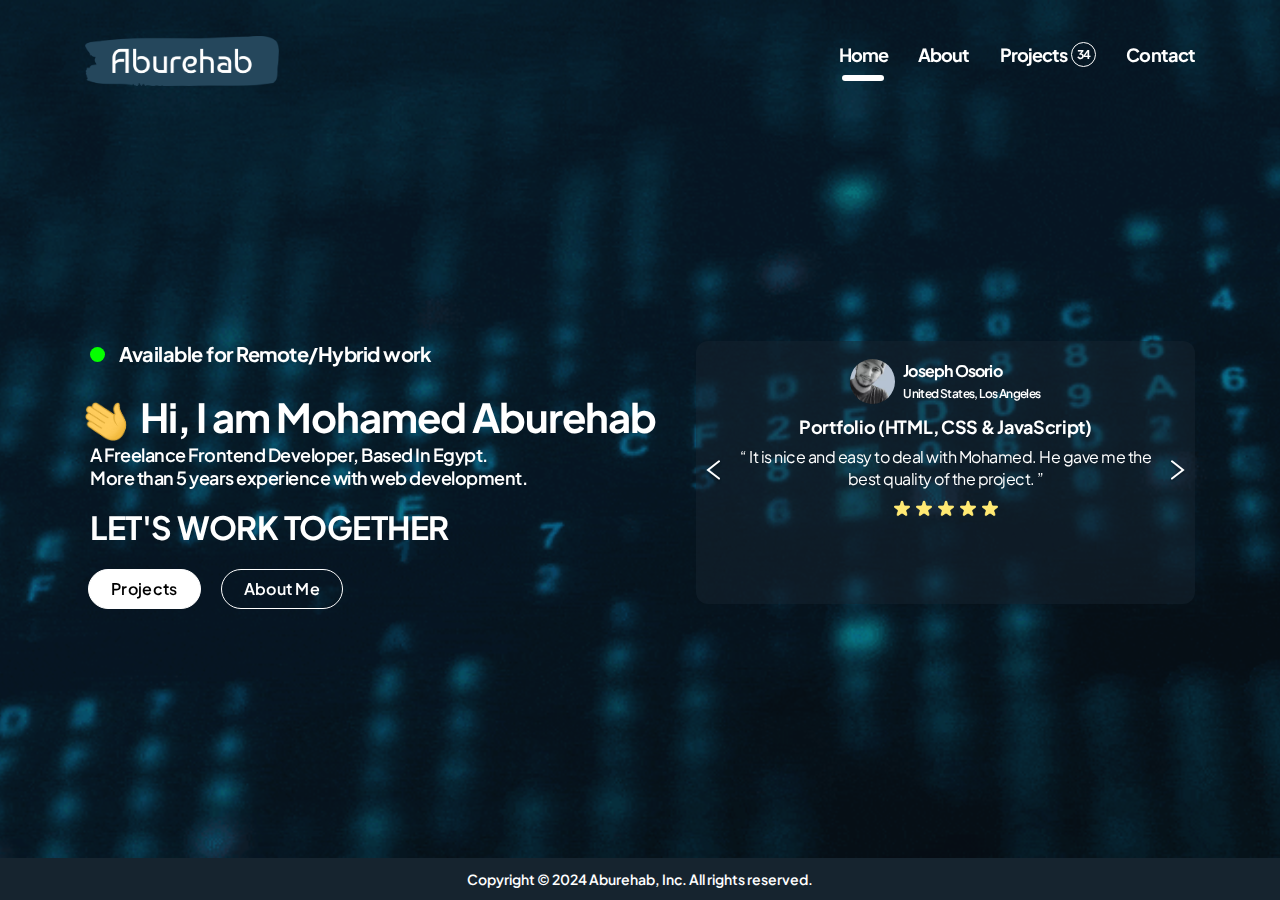
==== index.html @ fabd2bc3 "commit" ====
<!DOCTYPE html>
<html lang="en" dir="ltr">
  <head>
    <meta charset="UTF-8">
    <meta name="viewport" content="width=device-width,initial-scale=1,maximum-scale=2,shrink-to-fit=no,viewport-fit=cover">
    <meta http-equiv="X-UA-Compatible" content="IE=edge">
    <meta name="description" content="Mohamed Aburehab, The Top Freelance Frontend Developer based in Egypt. Available for Remote/Hybrid work">
    <title>Home</title>
    <link rel="icon" href="img/icons/favicon.ico" type="image/x-icon">
    <!-- styles-->
    <link rel="stylesheet" href="layout/css/main.min.css">
    <link rel="stylesheet" href="layout/css/libs/slick.min.css">
  </head>
  <body class="active">
    <!-- start loader-->
    <div class="loader"><span class="loader-child"></span></div>
    <!-- end loader-->
    <div class="wrapper">
      <!-- start navbar-->
      <div class="navbar-up">
        <div class="container">
          <nav><a class="nav-logo" href="index.html"><img class="desktop" src="img/logo.png" alt="logo" width="194" height="49"></a>
            <div class="nav-parent">
              <ul class="nav-menu">
                <li class="title"><img class="close-menu" src="img/icons/close-pop.svg" alt="close" width="40" height="40"><a href="index.html"> <img class="desktop" src="img/logo.png" alt="logo" width="155" height="40"></a></li>
                <li class="nav-item"><a class="nav-link active" href="index.html">Home</a></li>
                <li class="nav-item"><a class="nav-link" href="about.html">About</a></li>
                <li class="nav-item"><a class="nav-link" id="projects" href="projects.html">Projects</a></li>
                <li class="nav-item"><a class="nav-link" href="contact.html">Contact</a></li>
              </ul>
            </div>
            <div class="open-menu"><svg xmlns="http://www.w3.org/2000/svg" width="18" height="12" viewBox="0 0 18 12" fill="none">
<path d="M1 12C0.716667 12 0.479167 11.9042 0.2875 11.7125C0.0958333 11.5208 0 11.2833 0 11C0 10.7167 0.0958333 10.4792 0.2875 10.2875C0.479167 10.0958 0.716667 10 1 10H17C17.2833 10 17.5208 10.0958 17.7125 10.2875C17.9042 10.4792 18 10.7167 18 11C18 11.2833 17.9042 11.5208 17.7125 11.7125C17.5208 11.9042 17.2833 12 17 12H1ZM1 7C0.716667 7 0.479167 6.90417 0.2875 6.7125C0.0958333 6.52083 0 6.28333 0 6C0 5.71667 0.0958333 5.47917 0.2875 5.2875C0.479167 5.09583 0.716667 5 1 5H17C17.2833 5 17.5208 5.09583 17.7125 5.2875C17.9042 5.47917 18 5.71667 18 6C18 6.28333 17.9042 6.52083 17.7125 6.7125C17.5208 6.90417 17.2833 7 17 7H1ZM1 2C0.716667 2 0.479167 1.90417 0.2875 1.7125C0.0958333 1.52083 0 1.28333 0 1C0 0.716667 0.0958333 0.479167 0.2875 0.2875C0.479167 0.0958333 0.716667 0 1 0H17C17.2833 0 17.5208 0.0958333 17.7125 0.2875C17.9042 0.479167 18 0.716667 18 1C18 1.28333 17.9042 1.52083 17.7125 1.7125C17.5208 1.90417 17.2833 2 17 2H1Z" fill="white"/>
</svg>
            </div>
          </nav>
        </div>
      </div>
      <!-- end navbar-->
      <div class="page-content main_bg">
        <div class="home">
          <div class="container">
            <div class="d-flex">
              <div class="left">
                <h3> <span></span>Available for Remote/Hybrid work</h3>
                <h1> <img src="img/wave.gif" alt="wave" width="51" height="50">Hi, I am Mohamed Aburehab</h1>
                <p>A Freelance Frontend Developer, Based In Egypt.<br>More than 5 years experience with web development.</p>
                <h2>LET'S WORK TOGETHER</h2>
                <div class="buttons"> <a href="projects.html">Projects</a><a href="about.html">About Me</a></div>
              </div>
              <div class="right"> 
                <div class="testimonials"> </div>
              </div>
            </div>
          </div>
        </div>
        <!-- start footer-->
        <footer class="footer"> 
          <div class="top"> 
            <div class="container"> 
              <h2>REACH ME DIRECTLY:</h2><span>mohamedabdelradyahmed00@gmail.com</span><span>+201015185283</span>
              <h2>I'm also available at</h2>
              <div class="contacts"> </div>
            </div>
          </div>
          <div class="container"> 
            <p>Copyright &copy; 2024 Aburehab, Inc. All rights reserved.</p>
          </div>
        </footer>
        <!-- end footer-->
      </div>
    </div>
    <!-- scripts-->
    <script src="layout/js/libs/jquery.min.js"></script>
    <script src="layout/js/libs/scrollreveal.min.js"></script>
    <script src="layout/js/libs/slick.min.js"></script>
    <script src="layout/js/main.min.js"></script>
  </body>
</html>
---- layout/css/main.min.css ----
@import"https://fonts.googleapis.com/css2?family=Plus+Jakarta+Sans:ital,wght@0,200..800;1,200..800&display=swap";*,body{font-family:"Plus Jakarta Sans",sans-serif;font-optical-sizing:auto;font-style:normal}*,*:after,*:before{position:relative;box-sizing:border-box;margin:0;padding:0;vertical-align:baseline;color:inherit;font-size:inherit;font-weight:inherit;font-family:inherit}body.active{position:relative;overflow:hidden}@media(min-width: 992px){body.active .navbar-up{pointer-events:none}}@media(max-width: 991.98px){body.active .navbar-up .open-menu,body.active .navbar-up .nav-logo{pointer-events:none}}body.active .page-content{z-index:4}body.active .page-content.show{z-index:6}body.active .page-content::after{content:"";position:absolute;top:0;left:0;width:100%;height:100%;background:-webkit-linear-gradient(48.17deg, rgba(22, 36, 47, 0.9) -1.69%, rgba(22, 36, 47, 0.5) 90.5%);background:linear-gradient(41.83deg, rgba(22, 36, 47, 0.9) -1.69%, rgba(22, 36, 47, 0.5) 90.5%);z-index:2;-webkit-backdrop-filter:blur(2px);backdrop-filter:blur(2px)}.wrapper{overflow:hidden}a,button{cursor:pointer;color:inherit;border:none;font-size:inherit;line-height:inherit}a,a:hover,button,button:hover,*:focus,*:active{text-decoration:none;outline:none}ol,ul{list-style:none;margin:0;padding:0}img,svg{vertical-align:bottom;height:auto;max-width:100%}textarea{resize:none}.page-content{overflow-x:hidden}.main_bg{min-height:100vh;display:-webkit-box;display:-webkit-flex;display:-ms-flexbox;display:flex;-webkit-box-orient:vertical;-webkit-box-direction:normal;-webkit-flex-direction:column;-ms-flex-direction:column;flex-direction:column;position:relative}.main_bg>div:first-child{padding:134px 0 42px;-webkit-box-flex:1;-webkit-flex:1 0 auto;-ms-flex:1 0 auto;flex:1 0 auto;background-image:url(../../img/bg.gif);background-size:cover;background-repeat:no-repeat;background-position:center;min-height:400px;display:-webkit-box;display:-webkit-flex;display:-ms-flexbox;display:flex;-webkit-box-pack:center;-webkit-justify-content:center;-ms-flex-pack:center;justify-content:center;-webkit-box-orient:vertical;-webkit-box-direction:normal;-webkit-flex-direction:column;-ms-flex-direction:column;flex-direction:column}@media(max-width: 991.98px){.main_bg>div:first-child{padding:75px 0 24px}}.main_bg>div:first-child::before{content:"";position:absolute;top:0;left:0;width:100%;height:100%;background-color:rgba(11,20,27,.5)}.container{margin-left:auto;margin-right:auto;padding-left:15px;padding-right:15px;width:100%}@media(min-width: 576px){.container{max-width:540px}}@media(min-width: 768px){.container{max-width:720px}}@media(min-width: 992px){.container{max-width:960px}}@media(min-width: 1200px){.container{max-width:1140px}}.slick-dots{display:-webkit-box;display:-webkit-flex;display:-ms-flexbox;display:flex;-webkit-box-align:center;-webkit-align-items:center;-ms-flex-align:center;align-items:center;-webkit-box-pack:center;-webkit-justify-content:center;-ms-flex-pack:center;justify-content:center;gap:8px;margin-top:18px}.slick-dots li{width:8px;height:8px;background-color:#474c4f;border-radius:50%;cursor:pointer}.slick-dots li.slick-active{background-color:#101010}.slick-dots li button{display:none}.loader{position:fixed;top:0;left:0;width:100%;height:100%;background-color:#0b141b;opacity:1;z-index:555;-webkit-transition-property:all;transition-property:all;-webkit-transition-timing-function:cubic-bezier(0.4, 0, 0.2, 1);transition-timing-function:cubic-bezier(0.4, 0, 0.2, 1);-webkit-transition-duration:500ms;transition-duration:500ms;display:-webkit-box;display:-webkit-flex;display:-ms-flexbox;display:flex;-webkit-box-align:center;-webkit-align-items:center;-ms-flex-align:center;align-items:center;-webkit-box-pack:center;-webkit-justify-content:center;-ms-flex-pack:center;justify-content:center}.loader.hide{opacity:0;z-index:-1}.loader .loader-child{width:68px;height:68px;border-radius:50%;display:inline-block;position:relative;border:3px solid;border-color:#25475c #25475c transparent transparent;box-sizing:border-box;-webkit-animation:rotation 1s linear infinite;animation:rotation 1s linear infinite}.loader .loader-child::after,.loader .loader-child::before{content:"";box-sizing:border-box;position:absolute;left:0;right:0;top:0;bottom:0;margin:auto;border:3px solid;border-color:transparent transparent #0e2b3f #0e2b3f;width:60px;height:60px;border-radius:50%;box-sizing:border-box;-webkit-animation:rotationBack .5s linear infinite;animation:rotationBack .5s linear infinite;-webkit-transform-origin:center center;-ms-transform-origin:center center;transform-origin:center center}.loader .loader-child::before{width:52px;height:52px;border-color:#25475c #25475c transparent transparent;-webkit-animation:rotation 1.5s linear infinite;animation:rotation 1.5s linear infinite}@-webkit-keyframes rotation{0%{-webkit-transform:rotate(0deg);transform:rotate(0deg)}100%{-webkit-transform:rotate(360deg);transform:rotate(360deg)}}@keyframes rotation{0%{-webkit-transform:rotate(0deg);transform:rotate(0deg)}100%{-webkit-transform:rotate(360deg);transform:rotate(360deg)}}@-webkit-keyframes rotationBack{0%{-webkit-transform:rotate(0deg);transform:rotate(0deg)}100%{-webkit-transform:rotate(-360deg);transform:rotate(-360deg)}}@keyframes rotationBack{0%{-webkit-transform:rotate(0deg);transform:rotate(0deg)}100%{-webkit-transform:rotate(-360deg);transform:rotate(-360deg)}}.navbar-up{width:100%;z-index:5;position:fixed;background-color:transparent;left:0;top:0;-webkit-transition-property:all;transition-property:all;-webkit-transition-timing-function:cubic-bezier(0.4, 0, 0.2, 1);transition-timing-function:cubic-bezier(0.4, 0, 0.2, 1);-webkit-transition-duration:500ms;transition-duration:500ms}.navbar-up nav{display:-webkit-box;display:-webkit-flex;display:-ms-flexbox;display:flex;padding:30px 0;position:relative;-webkit-box-align:center;-webkit-align-items:center;-ms-flex-align:center;align-items:center;-webkit-box-pack:justify;-webkit-justify-content:space-between;-ms-flex-pack:justify;justify-content:space-between;-webkit-transition-property:all;transition-property:all;-webkit-transition-timing-function:cubic-bezier(0.4, 0, 0.2, 1);transition-timing-function:cubic-bezier(0.4, 0, 0.2, 1);-webkit-transition-duration:500ms;transition-duration:500ms}.navbar-up nav .nav-logo{display:-webkit-box;display:-webkit-flex;display:-ms-flexbox;display:flex;-webkit-box-align:center;-webkit-align-items:center;-ms-flex-align:center;align-items:center}.navbar-up nav .nav-logo img{-webkit-transition-property:all;transition-property:all;-webkit-transition-timing-function:cubic-bezier(0.4, 0, 0.2, 1);transition-timing-function:cubic-bezier(0.4, 0, 0.2, 1);-webkit-transition-duration:500ms;transition-duration:500ms;max-height:50px;-webkit-transform:translateY(6px);-ms-transform:translateY(6px);transform:translateY(6px)}.navbar-up nav .nav-menu{display:-webkit-box;display:-webkit-flex;display:-ms-flexbox;display:flex;-webkit-box-flex:1;-webkit-flex-grow:1;-ms-flex-positive:1;flex-grow:1;-webkit-box-align:center;-webkit-align-items:center;-ms-flex-align:center;align-items:center;gap:30px}.navbar-up nav .nav-menu .title{display:none}.navbar-up nav .nav-menu .nav-link{-webkit-transition-property:all;transition-property:all;-webkit-transition-timing-function:cubic-bezier(0.4, 0, 0.2, 1);transition-timing-function:cubic-bezier(0.4, 0, 0.2, 1);-webkit-transition-duration:500ms;transition-duration:500ms;color:#fff;position:relative;display:block;font-size:18.16px;font-weight:700;line-height:22.92px;letter-spacing:-0.05em}@media(max-width: 991.98px){.navbar-up nav .nav-menu .nav-link{font-size:32.16px;line-height:42.92px}}.navbar-up nav .nav-menu .nav-link#projects{display:-webkit-box;display:-webkit-flex;display:-ms-flexbox;display:flex;-webkit-box-align:center;-webkit-align-items:center;-ms-flex-align:center;align-items:center}.navbar-up nav .nav-menu .nav-link span{color:#fff;border:1px solid #fff;padding:4px;font-size:12px;font-weight:inherit;line-height:inherit;letter-spacing:-1px;border-radius:50%;display:-webkit-box;display:-webkit-flex;display:-ms-flexbox;display:flex;-webkit-box-align:center;-webkit-align-items:center;-ms-flex-align:center;align-items:center;-webkit-box-pack:center;-webkit-justify-content:center;-ms-flex-pack:center;justify-content:center;width:25px;height:25px;margin-left:4px}.navbar-up nav .nav-menu .nav-link::after{-webkit-transition-property:all;transition-property:all;-webkit-transition-timing-function:cubic-bezier(0.4, 0, 0.2, 1);transition-timing-function:cubic-bezier(0.4, 0, 0.2, 1);-webkit-transition-duration:500ms;transition-duration:500ms;position:absolute;content:"";width:85%;height:6px;left:50%;-webkit-transform:translateX(-50%);-ms-transform:translateX(-50%);transform:translateX(-50%);bottom:-15px;background-color:#fff;border-radius:21px;opacity:0}.navbar-up nav .nav-menu .nav-link.active{pointer-events:none}@media(min-width: 992px){.navbar-up nav .nav-menu .nav-link:hover::after,.navbar-up nav .nav-menu .nav-link.active::after{opacity:1}}@media(max-width: 991.98px){.navbar-up nav{padding:16px 0}.navbar-up nav .nav-logo img{-webkit-transform:none;-ms-transform:none;transform:none}.navbar-up nav .nav-parent .nav-menu{position:fixed;z-index:6;top:0;left:-100%;width:100%;height:100%;overflow:auto;-webkit-transition-property:all;transition-property:all;-webkit-transition-timing-function:cubic-bezier(0.4, 0, 0.2, 1);transition-timing-function:cubic-bezier(0.4, 0, 0.2, 1);-webkit-transition-duration:500ms;transition-duration:500ms;background-color:#16242f;height:100%;-webkit-box-orient:vertical;-webkit-box-direction:normal;-webkit-flex-direction:column;-ms-flex-direction:column;flex-direction:column;-webkit-box-align:start;-webkit-align-items:flex-start;-ms-flex-align:start;align-items:flex-start;-webkit-box-pack:start;-webkit-justify-content:flex-start;-ms-flex-pack:start;justify-content:flex-start;padding:20px;gap:12px}.navbar-up nav .nav-parent .nav-menu li.title{width:100%;-webkit-box-pack:justify;-webkit-justify-content:space-between;-ms-flex-pack:justify;justify-content:space-between;display:-webkit-box;display:-webkit-flex;display:-ms-flexbox;display:flex;-webkit-box-align:center;-webkit-align-items:center;-ms-flex-align:center;align-items:center;margin-bottom:30px}.navbar-up nav .nav-parent .nav-menu li.title a img{max-height:40px}.navbar-up nav .nav-parent .nav-menu li.title .close-menu{cursor:pointer}.navbar-up nav .nav-parent.active .nav-menu{left:0}}.navbar-up.resize{background-color:#16242f}.navbar-up.resize nav{padding:12px 0 8px}.navbar-up .open-menu{display:none;cursor:pointer;padding:10px 5px}@media(max-width: 991.98px){.navbar-up .open-menu{display:-webkit-box;display:-webkit-flex;display:-ms-flexbox;display:flex;-webkit-box-align:center;-webkit-align-items:center;-ms-flex-align:center;align-items:center;-webkit-box-pack:center;-webkit-justify-content:center;-ms-flex-pack:center;justify-content:center}}.testimonials{background-color:rgba(22,36,47,.5);border-radius:12px;display:-webkit-box !important;display:-webkit-flex !important;display:-ms-flexbox !important;display:flex !important;-webkit-box-align:center;-webkit-align-items:center;-ms-flex-align:center;align-items:center;gap:12px;padding:18px 8px}@media(max-width: 991.98px){.testimonials{gap:8px;padding:14px 8px}}.testimonials .slick-arrow{-webkit-flex-shrink:0;-ms-flex-negative:0;flex-shrink:0;width:18px;background:transparent}@media(max-width: 991.98px){.testimonials .testimonial .testimonial .profile{margin-bottom:4px}.testimonials .testimonial .testimonial .testi h3{display:none}}.testimonials .testimonial .profile{display:-webkit-box;display:-webkit-flex;display:-ms-flexbox;display:flex;-webkit-box-align:center;-webkit-align-items:center;-ms-flex-align:center;align-items:center;-webkit-box-pack:center;-webkit-justify-content:center;-ms-flex-pack:center;justify-content:center;gap:8px;margin-bottom:12px}@media(max-width: 1199.98px){.testimonials .testimonial .profile{margin-bottom:8px}}@media(max-width: 991.98px){.testimonials .testimonial .profile{margin-bottom:4px}}.testimonials .testimonial .profile img{border-radius:50%;width:45px;height:45px;-o-object-fit:cover;object-fit:cover;-o-object-position:center;object-position:center}.testimonials .testimonial .profile h2{font-size:16px;font-weight:700;letter-spacing:-0.05em}.testimonials .testimonial .profile span{font-size:12px;font-weight:600;letter-spacing:-0.05em}.testimonials .testimonial .testi{text-align:center}.testimonials .testimonial .testi h3{letter-spacing:-0.3px;font-size:18px;font-weight:700;line-height:22.12px;margin-bottom:8px;display:block;padding:0}@media(max-width: 1199.98px){.testimonials .testimonial .testi h3{font-size:16px;line-height:19.12px;margin-bottom:6px}}@media(max-width: 991.98px){.testimonials .testimonial .testi h3{display:none}}.testimonials .testimonial .testi q{font-size:16px;font-weight:400;line-height:22.1px;letter-spacing:-0.5px;-webkit-transition-property:all;transition-property:all;-webkit-transition-timing-function:cubic-bezier(0.4, 0, 0.2, 1);transition-timing-function:cubic-bezier(0.4, 0, 0.2, 1);-webkit-transition-duration:500ms;transition-duration:500ms}@media(max-width: 1199.98px){.testimonials .testimonial .testi q{font-size:14px;line-height:18.1px;letter-spacing:-0.1px}}.testimonials .testimonial .testi q span{font-weight:900;font-size:16px;letter-spacing:-1px;-webkit-transform:translateY(-1px);-ms-transform:translateY(-1px);transform:translateY(-1px);cursor:pointer;color:#fff}@media(max-width: 1199.98px){.testimonials .testimonial .testi q span{font-size:12px;letter-spacing:-0.4px}}.testimonials .testimonial .testi img{max-height:22px;margin-top:8px;margin-right:auto;margin-left:auto}@media(max-width: 1199.98px){.testimonials .testimonial .testi img{max-height:18px;margin-top:6px}}.technologies{margin-top:14px;background-color:rgba(22,36,47,.5);border-radius:12px}@media(max-width: 991.98px){.technologies{margin-top:12px}}.technologies h3{background-color:#16242f;border-radius:12px 12px 0 0;padding:10px 18px;letter-spacing:-1px;font-size:20px;font-weight:700;line-height:26.12px}@media(max-width: 1199.98px){.technologies h3{font-size:18px;line-height:22.12px}}@media(max-width: 991.98px){.technologies h3{font-size:16px;padding:8px 14px}}.technologies .technologies_slider{padding:18px}@media(max-width: 991.98px){.technologies .technologies_slider{padding:14px}}.technologies .slick-track>.slick-slide:not(:last-child){margin-right:10px}.technologies .slick-track>.slick-slide>div:not(:last-child){margin-bottom:10px}.technologies .technology{background-color:#16242f;border-radius:100px;display:-webkit-box !important;display:-webkit-flex !important;display:-ms-flexbox !important;display:flex !important;-webkit-box-align:center;-webkit-align-items:center;-ms-flex-align:center;align-items:center;-webkit-box-pack:center;-webkit-justify-content:center;-ms-flex-pack:center;justify-content:center;gap:6px;padding:4px 10px}.technologies .technology img{max-height:24px}@media(max-width: 1199.98px){.technologies .technology img{max-height:20px}}.technologies .technology span{font-size:14px;font-weight:600;letter-spacing:-0.05em}@media(max-width: 1199.98px){.technologies .technology span{font-size:12px}}.footer{background:#16242f;padding:12px 0;color:#fff;text-align:center}.footer .top{text-align:center;padding-bottom:14px;margin-bottom:14px;border-bottom:1px solid #0b141b}@media(min-width: 992px){.footer .top{display:none}}.footer .top h2{font-size:14px;font-weight:700;line-height:12.6px;letter-spacing:-0.1px;margin-bottom:8px}.footer .top span{display:block;font-size:14px;font-weight:500;line-height:12.6px;letter-spacing:-0.1px;margin-bottom:10px}.footer .top .contacts{display:-webkit-box;display:-webkit-flex;display:-ms-flexbox;display:flex;-webkit-box-align:center;-webkit-align-items:center;-ms-flex-align:center;align-items:center;-webkit-box-pack:center;-webkit-justify-content:center;-ms-flex-pack:center;justify-content:center;gap:8px}.footer .top .contacts a{display:block}.footer .top .contacts a img{width:100%;max-width:30px}.footer p{font-size:14px;font-weight:600}@media(max-width: 991.98px){.footer p{font-size:12px}}.home{color:#fff}.home .d-flex{display:-webkit-box;display:-webkit-flex;display:-ms-flexbox;display:flex;gap:20px;-webkit-box-pack:justify;-webkit-justify-content:space-between;-ms-flex-pack:justify;justify-content:space-between}@media(max-width: 991.98px){.home .d-flex{-webkit-box-orient:vertical;-webkit-box-direction:normal;-webkit-flex-direction:column;-ms-flex-direction:column;flex-direction:column;-webkit-box-pack:center;-webkit-justify-content:center;-ms-flex-pack:center;justify-content:center;-webkit-box-align:center;-webkit-align-items:center;-ms-flex-align:center;align-items:center;text-align:center;gap:14px}}.home h3{font-size:20px;font-weight:700;letter-spacing:-0.5px;padding-left:5px;margin-bottom:25px;display:-webkit-box;display:-webkit-flex;display:-ms-flexbox;display:flex;-webkit-box-align:center;-webkit-align-items:center;-ms-flex-align:center;align-items:center}@media(max-width: 1199.98px){.home h3{font-size:18px;margin-bottom:12px}}@media(max-width: 991.98px){.home h3{-webkit-box-pack:center;-webkit-justify-content:center;-ms-flex-pack:center;justify-content:center}}@media(max-width: 767.98px){.home h3{font-size:16px}}.home h3 span{margin-top:2px;width:15px;height:15px;background-color:#05ff00;-webkit-animation:pulse 2s infinite;animation:pulse 2s infinite;box-shadow:0 0 0 rgba(5,255,0,.4);display:block;margin-right:14px;border-radius:50%}@media(max-width: 1199.98px){.home h3 span{width:12px;height:12px;margin-right:8px}}.home .left h1{font-size:40px;font-weight:700;letter-spacing:-1px;margin-bottom:1px;display:-webkit-box;display:-webkit-flex;display:-ms-flexbox;display:flex;-webkit-box-align:center;-webkit-align-items:center;-ms-flex-align:center;align-items:center}@media(max-width: 1199.98px){.home .left h1{font-size:34px}}@media(max-width: 767.98px){.home .left h1{font-size:24px}}.home .left h1 img{max-height:50px;margin-right:4px}@media(max-width: 1199.98px){.home .left h1 img{max-height:44px}}@media(max-width: 767.98px){.home .left h1 img{max-height:35px}}.home .left p{font-size:18px;font-weight:600;margin-bottom:18px;letter-spacing:-0.5px;padding-left:5px}@media(max-width: 1199.98px){.home .left p{font-size:16px;margin-bottom:12px}}@media(max-width: 767.98px){.home .left p{font-size:14px}}.home .left h2{font-size:32px;font-weight:700;margin-bottom:22px;letter-spacing:-0.5px;padding-left:5px}@media(max-width: 1199.98px){.home .left h2{font-size:28px;margin-bottom:16px}}@media(max-width: 767.98px){.home .left h2{font-size:22px}}.home .left .buttons{display:-webkit-box;display:-webkit-flex;display:-ms-flexbox;display:flex;-webkit-box-align:center;-webkit-align-items:center;-ms-flex-align:center;align-items:center;gap:20px;padding-left:3px}@media(max-width: 1199.98px){.home .left .buttons{gap:12px}}@media(max-width: 991.98px){.home .left .buttons{-webkit-box-pack:center;-webkit-justify-content:center;-ms-flex-pack:center;justify-content:center}}.home .left .buttons a{font-size:16px;font-weight:600;line-height:22.93px;letter-spacing:.02em;text-align:center;border:1px solid #fff;padding:8px 22px;border-radius:100px;-webkit-transition-property:all;transition-property:all;-webkit-transition-timing-function:cubic-bezier(0.4, 0, 0.2, 1);transition-timing-function:cubic-bezier(0.4, 0, 0.2, 1);-webkit-transition-duration:500ms;transition-duration:500ms}@media(max-width: 1199.98px){.home .left .buttons a{font-size:14px;line-height:18.93px;padding:6px 18px}}.home .left .buttons a:first-child{background-color:#fff;color:#000}.home .left .buttons a:hover{-webkit-transform:translateY(-3px);-ms-transform:translateY(-3px);transform:translateY(-3px);box-shadow:0 10px 20px rgba(255,255,255,.2)}.home .right{max-width:45%;width:100%}@media(max-width: 991.98px){.home .right{max-width:100%}}@media(max-width: 991.98px){.home .right .testimonials{text-align:left;margin-right:auto;margin-left:auto}.home .right .testimonials .testimonial .profile{margin-bottom:4px}.home .right .testimonials .testimonial .testi h3{display:none}}@media(max-width: 767.98px){.home .right .testimonials{max-width:auto}}.home .right .take_look{text-align:center;background-color:rgba(22,36,47,.5);padding:18px;border-radius:12px}@media(max-width: 991.98px){.home .right .take_look{padding:14px;display:-webkit-box;display:-webkit-flex;display:-ms-flexbox;display:flex;-webkit-box-orient:vertical;-webkit-box-direction:normal;-webkit-flex-direction:column;-ms-flex-direction:column;flex-direction:column;-webkit-box-pack:center;-webkit-justify-content:center;-ms-flex-pack:center;justify-content:center}}.home .right .take_look h3{text-transform:capitalize;letter-spacing:-0.5px;font-weight:700;font-size:18px;max-width:240px;margin-bottom:20px;margin-right:auto;margin-left:auto;padding:0}@media(max-width: 1199.98px){.home .right .take_look h3{font-size:16px;max-width:220px}}@media(max-width: 991.98px){.home .right .take_look h3{font-size:14px;margin-bottom:14px}}@media(max-width: 767.98px){.home .right .take_look h3{max-width:180px}}.home .right .take_look a{font-size:16px;font-weight:600;line-height:22.93px;letter-spacing:.02em;text-align:center;padding:6px 18px;border-radius:100px;background-color:#fff;color:#000}@media(max-width: 1199.98px){.home .right .take_look a{font-size:14px;line-height:19.93px}}@-webkit-keyframes pulse{0%{box-shadow:0 0 0 0 rgba(5,255,0,.4)}70%{box-shadow:0 0 0 10px rgba(5,255,0,0)}100%{box-shadow:0 0 0 0 rgba(5,255,0,0)}}@keyframes pulse{0%{box-shadow:0 0 0 0 rgba(5,255,0,.4)}70%{box-shadow:0 0 0 10px rgba(5,255,0,0)}100%{box-shadow:0 0 0 0 rgba(5,255,0,0)}}.about{color:#fff}@media(max-width: 767.98px){.about .testimonials{display:none}}.about .d-flex{display:-webkit-box;display:-webkit-flex;display:-ms-flexbox;display:flex;gap:20px;-webkit-box-pack:justify;-webkit-justify-content:space-between;-ms-flex-pack:justify;justify-content:space-between}@media(max-width: 991.98px){.about .d-flex{gap:12px;-webkit-box-orient:vertical;-webkit-box-direction:normal;-webkit-flex-direction:column;-ms-flex-direction:column;flex-direction:column}}@media(max-width: 767.98px){.about .d-flex{max-width:375px;margin-right:auto;margin-left:auto}}.about h1{letter-spacing:-1px;font-size:38px;font-weight:700;line-height:50.12px;margin-bottom:34px}@media(max-width: 1199.98px){.about h1{font-size:34px;line-height:45.12px;margin-bottom:18px}}@media(max-width: 991.98px){.about h1{font-size:28px;line-height:38.12px;margin-bottom:14px}}@media(max-width: 767.98px){.about h1{max-width:375px;margin-right:auto;margin-left:auto}}.about .left{width:100%;max-width:48%}@media(max-width: 991.98px){.about .left{max-width:100%}}.about .left .main_profile{background-color:rgba(22,36,47,.5);padding:18px;border-radius:12px}@media(max-width: 991.98px){.about .left .main_profile{padding:14px}}.about .left .main_profile .image{border-radius:12px;height:450px;overflow:hidden}@media(max-width: 767.98px){.about .left .main_profile .image{height:290px}}.about .left .main_profile .image img{width:100%;height:100%;-o-object-fit:cover;object-fit:cover;-o-object-position:center -10px;object-position:center -10px;border-radius:12px}.about .left .main_profile .info{margin-top:24px}@media(max-width: 1199.98px){.about .left .main_profile .info{margin-top:18px}}@media(max-width: 991.98px){.about .left .main_profile .info{margin-top:14px}}.about .left .main_profile .info ul li{display:-webkit-box;display:-webkit-flex;display:-ms-flexbox;display:flex;-webkit-box-align:center;-webkit-align-items:center;-ms-flex-align:center;align-items:center;-webkit-box-pack:justify;-webkit-justify-content:space-between;-ms-flex-pack:justify;justify-content:space-between}.about .left .main_profile .info ul li:not(:last-child){margin-bottom:18px}@media(max-width: 1199.98px){.about .left .main_profile .info ul li:not(:last-child){margin-bottom:14px}}@media(max-width: 991.98px){.about .left .main_profile .info ul li:not(:last-child){margin-bottom:8px}}.about .left .main_profile .info ul li h3{letter-spacing:-0.5px;font-size:16px;font-weight:700;line-height:22.12px}@media(max-width: 1199.98px){.about .left .main_profile .info ul li h3{font-size:14px}}@media(max-width: 991.98px){.about .left .main_profile .info ul li h3{font-size:12px}}.about .left .main_profile .info ul li h4{letter-spacing:-0.5px;font-size:18px;font-weight:700;line-height:23.12px}@media(max-width: 1199.98px){.about .left .main_profile .info ul li h4{font-size:16px;line-height:22.12px}}@media(max-width: 991.98px){.about .left .main_profile .info ul li h4{font-size:14px}}.about .left .main_profile .info ul li .contacts{display:-webkit-box;display:-webkit-flex;display:-ms-flexbox;display:flex;-webkit-box-align:center;-webkit-align-items:center;-ms-flex-align:center;align-items:center;gap:8px}@media(max-width: 991.98px){.about .left .main_profile .info ul li .contacts{gap:6px}}.about .left .main_profile .info ul li .contacts a{display:block;-webkit-box-flex:1;-webkit-flex:1 0;-ms-flex:1 0;flex:1 0}.about .left .main_profile .info ul li .contacts a img{width:100%;max-width:35px}@media(max-width: 991.98px){.about .left .main_profile .info ul li .contacts a img{max-width:30px}}.about .right{max-width:51%}@media(max-width: 991.98px){.about .right{max-width:100%}}.about .right .desc{background-color:rgba(22,36,47,.5);padding:18px;border-radius:12px}@media(max-width: 991.98px){.about .right .desc{padding:14px}}.about .right .desc p{font-size:16px;font-weight:600;line-height:21px;letter-spacing:-0.3px}.about .right .desc p:not(:last-child){margin-bottom:12px}@media(max-width: 991.98px){.about .right .desc p{font-size:14px;line-height:19px}.about .right .desc p:not(:last-child){margin-bottom:8px}}.projects{color:#fff}.projects h1{letter-spacing:-1px;font-size:54px;font-weight:700;line-height:63.12px;margin-bottom:40px}@media(max-width: 1199.98px){.projects h1{font-size:44px;line-height:53.12px;margin-bottom:30px}}@media(max-width: 991.98px){.projects h1{text-align:center;font-size:38px;line-height:42.12px;margin-bottom:0;padding-bottom:24px}}.projects .projects_slider{text-align:center;margin:0 60px}@media(max-width: 1199.98px){.projects .projects_slider{margin:0 40px}}@media(max-width: 991.98px){.projects .projects_slider{margin:40px auto;max-width:790px}}.projects .projects_slider .slick-arrow{position:absolute;top:50%;-webkit-transform:translateY(-50%);-ms-transform:translateY(-50%);transform:translateY(-50%);z-index:2;padding:20px;height:100%;background-color:rgba(22,36,47,.7)}@media(max-width: 1199.98px){.projects .projects_slider .slick-arrow{padding:10px}}@media(max-width: 991.98px){.projects .projects_slider .slick-arrow{width:100%;height:-webkit-fit-content;height:-moz-fit-content;height:fit-content;-webkit-transform:none;-ms-transform:none;transform:none}}.projects .projects_slider .slick-arrow svg{width:20px;height:20px}@media(max-width: 991.98px){.projects .projects_slider .slick-arrow svg{-webkit-transform:rotate(-90deg);-ms-transform:rotate(-90deg);transform:rotate(-90deg)}}.projects .projects_slider .slick-arrow.slick-prev{left:-60px;content:""}@media(max-width: 1199.98px){.projects .projects_slider .slick-arrow.slick-prev{left:-40px}}@media(max-width: 991.98px){.projects .projects_slider .slick-arrow.slick-prev{top:auto;left:0;bottom:-40px}}.projects .projects_slider .slick-arrow.slick-next{right:-60px}@media(max-width: 1199.98px){.projects .projects_slider .slick-arrow.slick-next{right:-40px}}@media(max-width: 991.98px){.projects .projects_slider .slick-arrow.slick-next{right:0;top:-40px}}@media(max-width: 991.98px){.projects .projects_slider .slick-slide{display:grid;height:170px;grid-template-columns:1fr 1fr}}.projects .projects_slider .proj_slider{cursor:pointer}.projects .projects_slider .proj_slider>div{pointer-events:none;height:30vh;display:-webkit-box !important;display:-webkit-flex !important;display:-ms-flexbox !important;display:flex !important;-webkit-box-orient:vertical;-webkit-box-direction:normal;-webkit-flex-direction:column;-ms-flex-direction:column;flex-direction:column;-webkit-box-align:center;-webkit-align-items:center;-ms-flex-align:center;align-items:center;-webkit-box-pack:center;-webkit-justify-content:center;-ms-flex-pack:center;justify-content:center;position:relative;background-image:var(--bg);background-position:center top;background-size:cover;background-repeat:no-repeat;-webkit-transition-property:all;transition-property:all;-webkit-transition-timing-function:cubic-bezier(0.4, 0, 0.2, 1);transition-timing-function:cubic-bezier(0.4, 0, 0.2, 1);-webkit-transition-duration:500ms;transition-duration:500ms}@media(max-width: 991.98px){.projects .projects_slider .proj_slider>div{height:200px}}.projects .projects_slider .proj_slider>div::after{content:"";position:absolute;top:0;left:0;width:100%;height:100%;-webkit-transition-property:all;transition-property:all;-webkit-transition-timing-function:cubic-bezier(0.4, 0, 0.2, 1);transition-timing-function:cubic-bezier(0.4, 0, 0.2, 1);-webkit-transition-duration:500ms;transition-duration:500ms;background:rgba(22,36,47,.6);z-index:2;-webkit-backdrop-filter:blur(1px);backdrop-filter:blur(1px);box-shadow:inset 0px 0px 50px 10px rgba(22,36,47,.6)}@media(max-width: 767.98px){.projects .projects_slider .proj_slider>div::after{background:rgba(22,36,47,.5)}}@media(min-width: 992px){.projects .projects_slider .proj_slider:hover>div{background-color:transparent}.projects .projects_slider .proj_slider:hover>div h3{opacity:0}.projects .projects_slider .proj_slider:hover>div::after{opacity:0}}.projects .projects_slider h3{font-size:18px;font-weight:700;line-height:22.2px;letter-spacing:.02em;position:relative;z-index:3;-webkit-transition-property:all;transition-property:all;-webkit-transition-timing-function:cubic-bezier(0.4, 0, 0.2, 1);transition-timing-function:cubic-bezier(0.4, 0, 0.2, 1);-webkit-transition-duration:500ms;transition-duration:500ms;pointer-events:none}@media(max-width: 767.98px){.projects .projects_slider h3{font-size:14px}}.projects-pop-up{position:fixed;top:50%;left:50%;-webkit-transform:translate(-50%, -50%) scale(0, 0);-ms-transform:translate(-50%, -50%) scale(0, 0);transform:translate(-50%, -50%) scale(0, 0);width:100%;height:100%;max-width:800px;max-height:60vh;overflow:auto;opacity:0;z-index:3;-webkit-transition-property:all;transition-property:all;-webkit-transition-timing-function:cubic-bezier(0.4, 0, 0.2, 1);transition-timing-function:cubic-bezier(0.4, 0, 0.2, 1);-webkit-transition-duration:500ms;transition-duration:500ms;display:-webkit-box;display:-webkit-flex;display:-ms-flexbox;display:flex;-webkit-box-align:center;-webkit-align-items:center;-ms-flex-align:center;align-items:center;-webkit-box-pack:center;-webkit-justify-content:center;-ms-flex-pack:center;justify-content:center}@media(max-width: 991.98px){.projects-pop-up{max-height:80vh;padding-right:15px;padding-left:15px;display:block}}@media(max-width: 767.98px){.projects-pop-up{padding:0}}.projects-pop-up.show{opacity:1;-webkit-transform:translate(-50%, -50%) scale(1, 1);-ms-transform:translate(-50%, -50%) scale(1, 1);transform:translate(-50%, -50%) scale(1, 1)}.projects-pop-up .close{position:absolute;top:6px;right:6px;z-index:4;cursor:pointer}@media(max-width: 991.98px){.projects-pop-up .close{right:21px}}@media(max-width: 767.98px){.projects-pop-up .close{right:6px}}.projects-pop-up .body{display:-webkit-box;display:-webkit-flex;display:-ms-flexbox;display:flex;-webkit-box-pack:center;-webkit-justify-content:center;-ms-flex-pack:center;justify-content:center;-webkit-box-align:center;-webkit-align-items:center;-ms-flex-align:center;align-items:center;height:100%;gap:22px;padding:24px;width:100%;background-image:var(--bg-pop);background-position:center top;background-size:cover;background-repeat:no-repeat;background-color:#000;background-blend-mode:luminosity;color:#fff;position:relative}@media(max-width: 991.98px){.projects-pop-up .body{display:block;text-align:center}}.projects-pop-up .body::before{content:"";position:absolute;top:0;left:0;width:100%;height:100%;background:-webkit-linear-gradient(48.17deg, rgba(22, 36, 47, 0.9) -1.69%, rgba(22, 36, 47, 0.5) 90.5%);background:linear-gradient(41.83deg, rgba(22, 36, 47, 0.9) -1.69%, rgba(22, 36, 47, 0.5) 90.5%);z-index:2;-webkit-backdrop-filter:blur(3px);backdrop-filter:blur(3px)}.projects-pop-up .body>div{position:relative;z-index:3}.projects-pop-up .body .image{max-width:50%}@media(max-width: 991.98px){.projects-pop-up .body .image{max-width:500px;margin-bottom:8px;margin-right:auto;margin-left:auto}}.projects-pop-up .body h2{font-size:24px;font-weight:700;line-height:33.72px;letter-spacing:.02em}.projects-pop-up .body p{font-size:14px;font-weight:400;line-height:18px;letter-spacing:.005em;margin-bottom:14px}.projects-pop-up .body a{font-size:14px;font-weight:700;line-height:19px;letter-spacing:.005em;border:1px solid #fff;padding:8px 12px;border-radius:100px;display:block;max-width:-webkit-fit-content;max-width:-moz-fit-content;max-width:fit-content}@media(max-width: 991.98px){.projects-pop-up .body a{margin-right:auto;margin-left:auto}}.projects-pop-up .body h4{font-size:18px;font-weight:700;line-height:19px;letter-spacing:.005em;margin-top:18px;margin-bottom:8px}.projects-pop-up .body ul{display:-webkit-box;display:-webkit-flex;display:-ms-flexbox;display:flex;-webkit-box-align:center;-webkit-align-items:center;-ms-flex-align:center;align-items:center;-webkit-flex-wrap:wrap;-ms-flex-wrap:wrap;flex-wrap:wrap;gap:8px}@media(max-width: 991.98px){.projects-pop-up .body ul{-webkit-box-pack:center;-webkit-justify-content:center;-ms-flex-pack:center;justify-content:center}}.projects-pop-up .body ul li{background-color:#fff;color:#000;padding:6px 12px;border-radius:12px;font-size:14px;font-weight:600}.contact{color:#fff}.contact .d-flex{display:-webkit-box;display:-webkit-flex;display:-ms-flexbox;display:flex;gap:20px;-webkit-box-pack:justify;-webkit-justify-content:space-between;-ms-flex-pack:justify;justify-content:space-between;position:relative}@media(max-width: 991.98px){.contact .d-flex{-webkit-box-orient:vertical;-webkit-box-direction:normal;-webkit-flex-direction:column;-ms-flex-direction:column;flex-direction:column;-webkit-box-align:center;-webkit-align-items:center;-ms-flex-align:center;align-items:center}}.contact h1{letter-spacing:-1px;font-size:54px;font-weight:700;line-height:63.12px;margin-bottom:40px}@media(max-width: 1199.98px){.contact h1{font-size:44px;line-height:53.12px;margin-bottom:30px}}@media(max-width: 991.98px){.contact h1{text-align:center;font-size:38px;line-height:42.12px;margin-bottom:24px}}.contact .left{display:-webkit-box;display:-webkit-flex;display:-ms-flexbox;display:flex;-webkit-box-orient:vertical;-webkit-box-direction:normal;-webkit-flex-direction:column;-ms-flex-direction:column;flex-direction:column;-webkit-box-pack:justify;-webkit-justify-content:space-between;-ms-flex-pack:justify;justify-content:space-between;padding-left:14px}@media(max-width: 991.98px){.contact .left{display:none}}.contact .left p{font-size:20px;font-weight:600;line-height:30.1px;letter-spacing:-0.5px}@media(max-width: 1199.98px){.contact .left p{font-size:18px;line-height:26.1px}}.contact .left p:not(:last-child){margin-bottom:12px}.contact .left .bottom{margin-top:40px}.contact .left .bottom h3{letter-spacing:-1px;font-size:28px;font-weight:700;line-height:35.12px;margin-bottom:14px}@media(max-width: 1199.98px){.contact .left .bottom h3{font-size:22px;line-height:26.12px}}.contact .left .contacts{display:-webkit-box;display:-webkit-flex;display:-ms-flexbox;display:flex;-webkit-box-align:center;-webkit-align-items:center;-ms-flex-align:center;align-items:center;-webkit-box-pack:start;-webkit-justify-content:flex-start;-ms-flex-pack:start;justify-content:flex-start;gap:8px}.contact .left .contacts a{display:block}.contact .left .contacts a img{width:100%;max-width:35px}@media(max-width: 1199.98px){.contact .left .contacts a img{max-width:30px}}.contact .left .contacts a:last-child{display:none}.contact .right{width:100%;max-width:50%}@media(max-width: 1199.98px){.contact .right{max-width:45%}}@media(max-width: 991.98px){.contact .right{max-width:100%}}.contact .right form{background-color:rgba(22,36,47,.5);padding:24px 18px 18px;border-radius:12px}@media(max-width: 991.98px){.contact .right form{padding:18px 14px 14px}}.contact .right form.hide{display:none}.contact .right .input-field:not(:last-child){margin-bottom:12px}@media(max-width: 991.98px){.contact .right .input-field:not(:last-child){margin-bottom:8px}}.contact .right .input-field input{max-height:70px}.contact .right .input-field input,.contact .right .input-field textarea{border-radius:10px;background:#16242f;border:1px solid #0b141b;padding:9px 16px;font-size:18px;font-weight:700;line-height:36px;width:100%;display:block;min-height:56px;color:#fff;-webkit-transition-property:all;transition-property:all;-webkit-transition-timing-function:cubic-bezier(0.4, 0, 0.2, 1);transition-timing-function:cubic-bezier(0.4, 0, 0.2, 1);-webkit-transition-duration:500ms;transition-duration:500ms}.contact .right .input-field input:-webkit-autofill,.contact .right .input-field input:-webkit-autofill:hover,.contact .right .input-field input:-webkit-autofill:focus,.contact .right .input-field input:-webkit-autofill:active,.contact .right .input-field textarea:-webkit-autofill,.contact .right .input-field textarea:-webkit-autofill:hover,.contact .right .input-field textarea:-webkit-autofill:focus,.contact .right .input-field textarea:-webkit-autofill:active{-webkit-transition:background-color 5000s ease-in-out 0s;transition:background-color 5000s ease-in-out 0s;box-shadow:inset 0 0 #16242f}@media(max-width: 1199.98px){.contact .right .input-field input,.contact .right .input-field textarea{padding:8px 14px;font-size:16px}}@media(max-width: 991.98px){.contact .right .input-field input,.contact .right .input-field textarea{font-size:14px;padding:4px 12px}}.contact .right .input-field input~label,.contact .right .input-field textarea~label{position:absolute;left:16px;color:rgba(255,255,255,.7);font-size:16px;font-weight:600;line-height:1.2;-webkit-transition-property:all;transition-property:all;-webkit-transition-timing-function:cubic-bezier(0.4, 0, 0.2, 1);transition-timing-function:cubic-bezier(0.4, 0, 0.2, 1);-webkit-transition-duration:500ms;transition-duration:500ms}@media(max-width: 1199.98px){.contact .right .input-field input~label,.contact .right .input-field textarea~label{font-size:14px;left:14px}}@media(max-width: 991.98px){.contact .right .input-field input~label,.contact .right .input-field textarea~label{font-size:12px;left:12px}}.contact .right .input-field input~label.input,.contact .right .input-field textarea~label.input{-webkit-transform:translateY(-50%);-ms-transform:translateY(-50%);transform:translateY(-50%);top:50%}.contact .right .input-field input~label.textarea,.contact .right .input-field textarea~label.textarea{top:12px}.contact .right .input-field input:focus,.contact .right .input-field textarea:focus{padding-top:24px;border-width:1.25px;padding-bottom:8px}@media(max-width: 991.98px){.contact .right .input-field input:focus,.contact .right .input-field textarea:focus{padding-top:10px;padding-bottom:0px}}.contact .right .input-field input:focus~label,.contact .right .input-field textarea:focus~label{font-size:16px;top:9px;-webkit-transform:none;-ms-transform:none;transform:none}@media(max-width: 1199.98px){.contact .right .input-field input:focus~label,.contact .right .input-field textarea:focus~label{font-size:14px}}@media(max-width: 991.98px){.contact .right .input-field input:focus~label,.contact .right .input-field textarea:focus~label{font-size:12px}}@media(max-width: 991.98px){.contact .right .input-field textarea:focus{padding-top:14px}}.contact .right .input-field.invalid input,.contact .right .input-field.invalid textarea{border-color:#4e1515}.contact .right .input-field.not-empty input,.contact .right .input-field.not-empty textarea{padding-top:24px;padding-bottom:8px}@media(max-width: 991.98px){.contact .right .input-field.not-empty input,.contact .right .input-field.not-empty textarea{padding-top:10px;padding-bottom:0px}}.contact .right .input-field.not-empty input~label,.contact .right .input-field.not-empty textarea~label{font-size:16px !important;top:9px;-webkit-transform:none;-ms-transform:none;transform:none}@media(max-width: 1199.98px){.contact .right .input-field.not-empty input~label,.contact .right .input-field.not-empty textarea~label{font-size:14px !important}}@media(max-width: 991.98px){.contact .right .input-field.not-empty input~label,.contact .right .input-field.not-empty textarea~label{font-size:12px !important}}@media(max-width: 991.98px){.contact .right .input-field.not-empty textarea{padding-top:14px}}.contact .right .input-field textarea{min-height:168px}.contact .right .button{display:-webkit-box;display:-webkit-flex;display:-ms-flexbox;display:flex;-webkit-box-align:center;-webkit-align-items:center;-ms-flex-align:center;align-items:center;-webkit-box-pack:end;-webkit-justify-content:flex-end;-ms-flex-pack:end;justify-content:flex-end}.contact .right .button button{font-size:18px;font-weight:600;letter-spacing:-0.05em;background-color:#fff;color:#000;padding:10px 24px;border-radius:12px;width:100%;max-width:180px;-webkit-transition-property:all;transition-property:all;-webkit-transition-timing-function:cubic-bezier(0.4, 0, 0.2, 1);transition-timing-function:cubic-bezier(0.4, 0, 0.2, 1);-webkit-transition-duration:500ms;transition-duration:500ms}@media(max-width: 991.98px){.contact .right .button button{max-width:100%;height:54px}}.contact .right .button button:hover{-webkit-transform:translateY(-3px);-ms-transform:translateY(-3px);transform:translateY(-3px);box-shadow:0 10px 20px rgba(255,255,255,.2)}.contact .right .success{max-width:400px;margin-left:auto;-webkit-box-orient:vertical;-webkit-box-direction:normal;-webkit-flex-direction:column;-ms-flex-direction:column;flex-direction:column;-webkit-box-pack:end;-webkit-justify-content:flex-end;-ms-flex-pack:end;justify-content:flex-end;-webkit-box-align:end;-webkit-align-items:flex-end;-ms-flex-align:end;align-items:flex-end;gap:12px;height:100%;display:none}@media(max-width: 991.98px){.contact .right .success{margin-right:auto;text-align:center;height:auto;-webkit-box-pack:center;-webkit-justify-content:center;-ms-flex-pack:center;justify-content:center;-webkit-box-align:center;-webkit-align-items:center;-ms-flex-align:center;align-items:center}}.contact .right .success.show{display:-webkit-box;display:-webkit-flex;display:-ms-flexbox;display:flex}.contact .right .success p{font-size:20px;font-weight:600;line-height:30.1px;letter-spacing:-0.5px}@media(max-width: 1199.98px){.contact .right .success p{font-size:18px;line-height:26.1px}}.contact .right .success button{font-size:18px;font-weight:600;letter-spacing:-0.05em;background-color:#fff;color:#000;padding:10px 24px;border-radius:12px;width:100%;max-width:220px;-webkit-transition-property:all;transition-property:all;-webkit-transition-timing-function:cubic-bezier(0.4, 0, 0.2, 1);transition-timing-function:cubic-bezier(0.4, 0, 0.2, 1);-webkit-transition-duration:500ms;transition-duration:500ms}@media(max-width: 991.98px){.contact .right .success button{max-width:180px;height:44px}}.contact .right .success button:hover{-webkit-transform:translateY(-3px);-ms-transform:translateY(-3px);transform:translateY(-3px);box-shadow:0 10px 20px rgba(255,255,255,.2)}
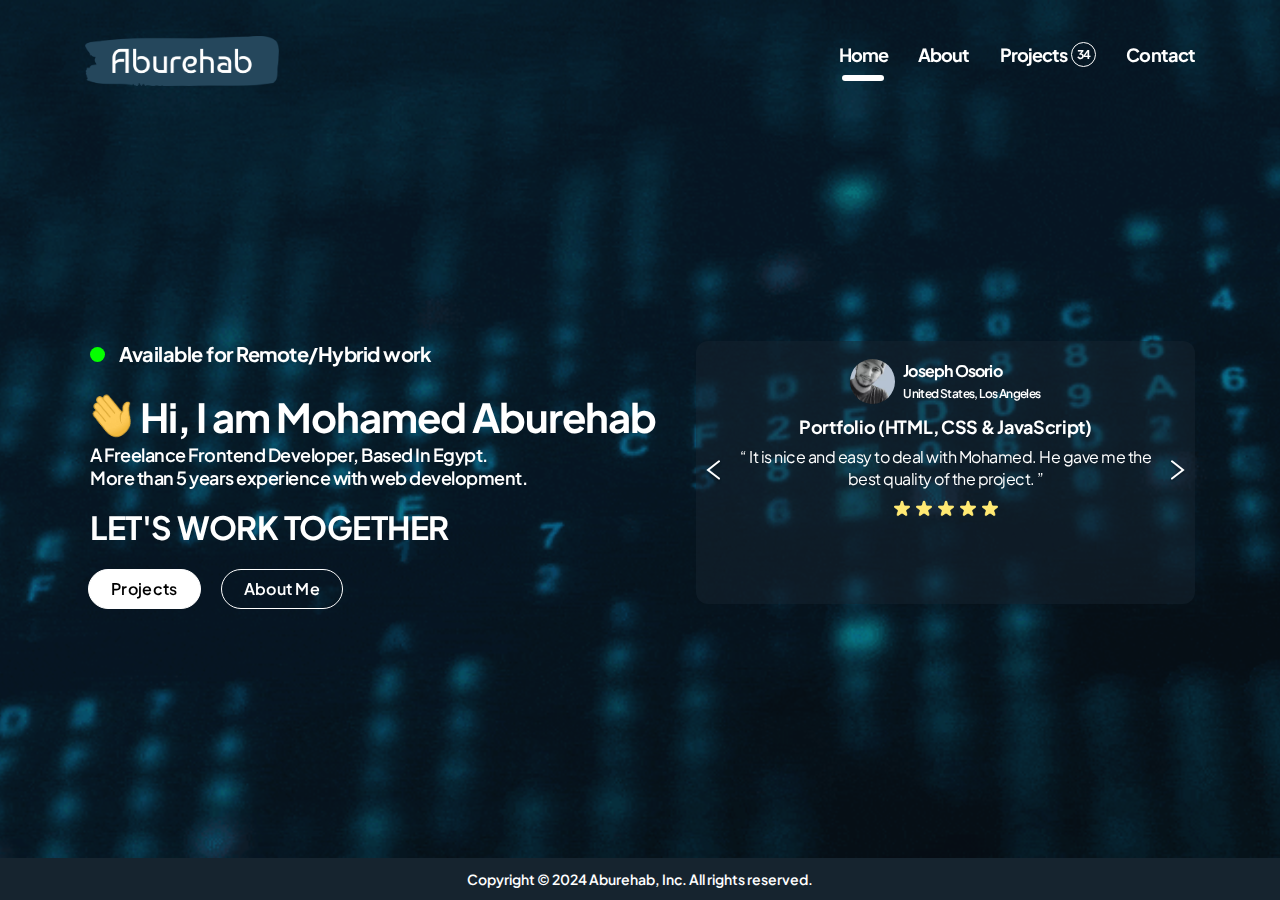
==== commit 3e07363c: "Update index.html" ====
--- a/index.html
+++ b/index.html
@@ -19,14 +19,14 @@
       <!-- start navbar-->
       <div class="navbar-up">
         <div class="container">
-          <nav><a class="nav-logo" href="index.html"><img class="desktop" src="img/logo.png" alt="logo" width="194" height="49"></a>
+          <nav><a class="nav-logo" href="index"><img class="desktop" src="img/logo.png" alt="logo" width="194" height="49"></a>
             <div class="nav-parent">
               <ul class="nav-menu">
-                <li class="title"><img class="close-menu" src="img/icons/close-pop.svg" alt="close" width="40" height="40"><a href="index.html"> <img class="desktop" src="img/logo.png" alt="logo" width="155" height="40"></a></li>
-                <li class="nav-item"><a class="nav-link active" href="index.html">Home</a></li>
-                <li class="nav-item"><a class="nav-link" href="about.html">About</a></li>
-                <li class="nav-item"><a class="nav-link" id="projects" href="projects.html">Projects</a></li>
-                <li class="nav-item"><a class="nav-link" href="contact.html">Contact</a></li>
+                <li class="title"><img class="close-menu" src="img/icons/close-pop.svg" alt="close" width="40" height="40"><a href="index"> <img class="desktop" src="img/logo.png" alt="logo" width="155" height="40"></a></li>
+                <li class="nav-item"><a class="nav-link active" href="index">Home</a></li>
+                <li class="nav-item"><a class="nav-link" href="about">About</a></li>
+                <li class="nav-item"><a class="nav-link" id="projects" href="projects">Projects</a></li>
+                <li class="nav-item"><a class="nav-link" href="contact">Contact</a></li>
               </ul>
             </div>
             <div class="open-menu"><svg xmlns="http://www.w3.org/2000/svg" width="18" height="12" viewBox="0 0 18 12" fill="none">
@@ -46,7 +46,7 @@
                 <h1> <img src="img/wave.gif" alt="wave" width="51" height="50">Hi, I am Mohamed Aburehab</h1>
                 <p>A Freelance Frontend Developer, Based In Egypt.<br>More than 5 years experience with web development.</p>
                 <h2>LET'S WORK TOGETHER</h2>
-                <div class="buttons"> <a href="projects.html">Projects</a><a href="about.html">About Me</a></div>
+                <div class="buttons"> <a href="projects">Projects</a><a href="about">About Me</a></div>
               </div>
               <div class="right"> 
                 <div class="testimonials"> </div>
@@ -76,4 +76,4 @@
     <script src="layout/js/libs/slick.min.js"></script>
     <script src="layout/js/main.min.js"></script>
   </body>
-</html>+</html>
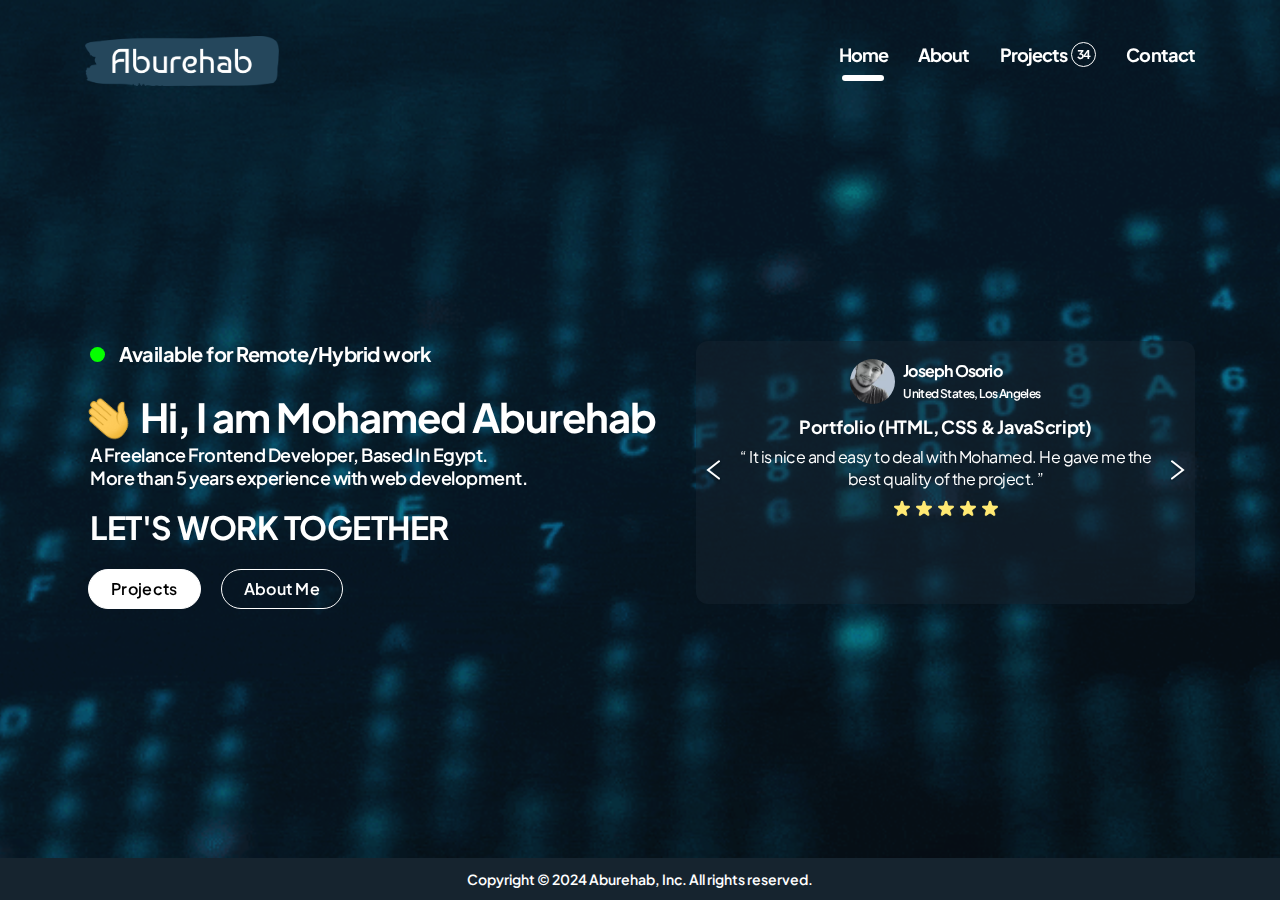
==== commit 1bfa1c04: "Merge branch 'main' of https://github.com/Mohamed-Abdelrady/AR" ====
--- a/index.html
+++ b/index.html
@@ -19,11 +19,11 @@
       <!-- start navbar-->
       <div class="navbar-up">
         <div class="container">
-          <nav><a class="nav-logo" href="index"><img class="desktop" src="img/logo.png" alt="logo" width="194" height="49"></a>
+          <nav><a class="nav-logo" href="/"><img class="desktop" src="img/logo.png" alt="logo" width="194" height="49"></a>
             <div class="nav-parent">
               <ul class="nav-menu">
-                <li class="title"><img class="close-menu" src="img/icons/close-pop.svg" alt="close" width="40" height="40"><a href="index"> <img class="desktop" src="img/logo.png" alt="logo" width="155" height="40"></a></li>
-                <li class="nav-item"><a class="nav-link active" href="index">Home</a></li>
+                <li class="title"><img class="close-menu" src="img/icons/close-pop.svg" alt="close" width="40" height="40"><a href="/"> <img class="desktop" src="img/logo.png" alt="logo" width="155" height="40"></a></li>
+                <li class="nav-item"><a class="nav-link active" href="/">Home</a></li>
                 <li class="nav-item"><a class="nav-link" href="about">About</a></li>
                 <li class="nav-item"><a class="nav-link" id="projects" href="projects">Projects</a></li>
                 <li class="nav-item"><a class="nav-link" href="contact">Contact</a></li>
--- a/layout/css/main.min.css
+++ b/layout/css/main.min.css
@@ -1 +1 @@
-@import"https://fonts.googleapis.com/css2?family=Plus+Jakarta+Sans:ital,wght@0,200..800;1,200..800&display=swap";*,body{font-family:"Plus Jakarta Sans",sans-serif;font-optical-sizing:auto;font-style:normal}*,*:after,*:before{position:relative;box-sizing:border-box;margin:0;padding:0;vertical-align:baseline;color:inherit;font-size:inherit;font-weight:inherit;font-family:inherit}body.active{position:relative;overflow:hidden}@media(min-width: 992px){body.active .navbar-up{pointer-events:none}}@media(max-width: 991.98px){body.active .navbar-up .open-menu,body.active .navbar-up .nav-logo{pointer-events:none}}body.active .page-content{z-index:4}body.active .page-content.show{z-index:6}body.active .page-content::after{content:"";position:absolute;top:0;left:0;width:100%;height:100%;background:-webkit-linear-gradient(48.17deg, rgba(22, 36, 47, 0.9) -1.69%, rgba(22, 36, 47, 0.5) 90.5%);background:linear-gradient(41.83deg, rgba(22, 36, 47, 0.9) -1.69%, rgba(22, 36, 47, 0.5) 90.5%);z-index:2;-webkit-backdrop-filter:blur(2px);backdrop-filter:blur(2px)}.wrapper{overflow:hidden}a,button{cursor:pointer;color:inherit;border:none;font-size:inherit;line-height:inherit}a,a:hover,button,button:hover,*:focus,*:active{text-decoration:none;outline:none}ol,ul{list-style:none;margin:0;padding:0}img,svg{vertical-align:bottom;height:auto;max-width:100%}textarea{resize:none}.page-content{overflow-x:hidden}.main_bg{min-height:100vh;display:-webkit-box;display:-webkit-flex;display:-ms-flexbox;display:flex;-webkit-box-orient:vertical;-webkit-box-direction:normal;-webkit-flex-direction:column;-ms-flex-direction:column;flex-direction:column;position:relative}.main_bg>div:first-child{padding:134px 0 42px;-webkit-box-flex:1;-webkit-flex:1 0 auto;-ms-flex:1 0 auto;flex:1 0 auto;background-image:url(../../img/bg.gif);background-size:cover;background-repeat:no-repeat;background-position:center;min-height:400px;display:-webkit-box;display:-webkit-flex;display:-ms-flexbox;display:flex;-webkit-box-pack:center;-webkit-justify-content:center;-ms-flex-pack:center;justify-content:center;-webkit-box-orient:vertical;-webkit-box-direction:normal;-webkit-flex-direction:column;-ms-flex-direction:column;flex-direction:column}@media(max-width: 991.98px){.main_bg>div:first-child{padding:75px 0 24px}}.main_bg>div:first-child::before{content:"";position:absolute;top:0;left:0;width:100%;height:100%;background-color:rgba(11,20,27,.5)}.container{margin-left:auto;margin-right:auto;padding-left:15px;padding-right:15px;width:100%}@media(min-width: 576px){.container{max-width:540px}}@media(min-width: 768px){.container{max-width:720px}}@media(min-width: 992px){.container{max-width:960px}}@media(min-width: 1200px){.container{max-width:1140px}}.slick-dots{display:-webkit-box;display:-webkit-flex;display:-ms-flexbox;display:flex;-webkit-box-align:center;-webkit-align-items:center;-ms-flex-align:center;align-items:center;-webkit-box-pack:center;-webkit-justify-content:center;-ms-flex-pack:center;justify-content:center;gap:8px;margin-top:18px}.slick-dots li{width:8px;height:8px;background-color:#474c4f;border-radius:50%;cursor:pointer}.slick-dots li.slick-active{background-color:#101010}.slick-dots li button{display:none}.loader{position:fixed;top:0;left:0;width:100%;height:100%;background-color:#0b141b;opacity:1;z-index:555;-webkit-transition-property:all;transition-property:all;-webkit-transition-timing-function:cubic-bezier(0.4, 0, 0.2, 1);transition-timing-function:cubic-bezier(0.4, 0, 0.2, 1);-webkit-transition-duration:500ms;transition-duration:500ms;display:-webkit-box;display:-webkit-flex;display:-ms-flexbox;display:flex;-webkit-box-align:center;-webkit-align-items:center;-ms-flex-align:center;align-items:center;-webkit-box-pack:center;-webkit-justify-content:center;-ms-flex-pack:center;justify-content:center}.loader.hide{opacity:0;z-index:-1}.loader .loader-child{width:68px;height:68px;border-radius:50%;display:inline-block;position:relative;border:3px solid;border-color:#25475c #25475c transparent transparent;box-sizing:border-box;-webkit-animation:rotation 1s linear infinite;animation:rotation 1s linear infinite}.loader .loader-child::after,.loader .loader-child::before{content:"";box-sizing:border-box;position:absolute;left:0;right:0;top:0;bottom:0;margin:auto;border:3px solid;border-color:transparent transparent #0e2b3f #0e2b3f;width:60px;height:60px;border-radius:50%;box-sizing:border-box;-webkit-animation:rotationBack .5s linear infinite;animation:rotationBack .5s linear infinite;-webkit-transform-origin:center center;-ms-transform-origin:center center;transform-origin:center center}.loader .loader-child::before{width:52px;height:52px;border-color:#25475c #25475c transparent transparent;-webkit-animation:rotation 1.5s linear infinite;animation:rotation 1.5s linear infinite}@-webkit-keyframes rotation{0%{-webkit-transform:rotate(0deg);transform:rotate(0deg)}100%{-webkit-transform:rotate(360deg);transform:rotate(360deg)}}@keyframes rotation{0%{-webkit-transform:rotate(0deg);transform:rotate(0deg)}100%{-webkit-transform:rotate(360deg);transform:rotate(360deg)}}@-webkit-keyframes rotationBack{0%{-webkit-transform:rotate(0deg);transform:rotate(0deg)}100%{-webkit-transform:rotate(-360deg);transform:rotate(-360deg)}}@keyframes rotationBack{0%{-webkit-transform:rotate(0deg);transform:rotate(0deg)}100%{-webkit-transform:rotate(-360deg);transform:rotate(-360deg)}}.navbar-up{width:100%;z-index:5;position:fixed;background-color:transparent;left:0;top:0;-webkit-transition-property:all;transition-property:all;-webkit-transition-timing-function:cubic-bezier(0.4, 0, 0.2, 1);transition-timing-function:cubic-bezier(0.4, 0, 0.2, 1);-webkit-transition-duration:500ms;transition-duration:500ms}.navbar-up nav{display:-webkit-box;display:-webkit-flex;display:-ms-flexbox;display:flex;padding:30px 0;position:relative;-webkit-box-align:center;-webkit-align-items:center;-ms-flex-align:center;align-items:center;-webkit-box-pack:justify;-webkit-justify-content:space-between;-ms-flex-pack:justify;justify-content:space-between;-webkit-transition-property:all;transition-property:all;-webkit-transition-timing-function:cubic-bezier(0.4, 0, 0.2, 1);transition-timing-function:cubic-bezier(0.4, 0, 0.2, 1);-webkit-transition-duration:500ms;transition-duration:500ms}.navbar-up nav .nav-logo{display:-webkit-box;display:-webkit-flex;display:-ms-flexbox;display:flex;-webkit-box-align:center;-webkit-align-items:center;-ms-flex-align:center;align-items:center}.navbar-up nav .nav-logo img{-webkit-transition-property:all;transition-property:all;-webkit-transition-timing-function:cubic-bezier(0.4, 0, 0.2, 1);transition-timing-function:cubic-bezier(0.4, 0, 0.2, 1);-webkit-transition-duration:500ms;transition-duration:500ms;max-height:50px;-webkit-transform:translateY(6px);-ms-transform:translateY(6px);transform:translateY(6px)}.navbar-up nav .nav-menu{display:-webkit-box;display:-webkit-flex;display:-ms-flexbox;display:flex;-webkit-box-flex:1;-webkit-flex-grow:1;-ms-flex-positive:1;flex-grow:1;-webkit-box-align:center;-webkit-align-items:center;-ms-flex-align:center;align-items:center;gap:30px}.navbar-up nav .nav-menu .title{display:none}.navbar-up nav .nav-menu .nav-link{-webkit-transition-property:all;transition-property:all;-webkit-transition-timing-function:cubic-bezier(0.4, 0, 0.2, 1);transition-timing-function:cubic-bezier(0.4, 0, 0.2, 1);-webkit-transition-duration:500ms;transition-duration:500ms;color:#fff;position:relative;display:block;font-size:18.16px;font-weight:700;line-height:22.92px;letter-spacing:-0.05em}@media(max-width: 991.98px){.navbar-up nav .nav-menu .nav-link{font-size:32.16px;line-height:42.92px}}.navbar-up nav .nav-menu .nav-link#projects{display:-webkit-box;display:-webkit-flex;display:-ms-flexbox;display:flex;-webkit-box-align:center;-webkit-align-items:center;-ms-flex-align:center;align-items:center}.navbar-up nav .nav-menu .nav-link span{color:#fff;border:1px solid #fff;padding:4px;font-size:12px;font-weight:inherit;line-height:inherit;letter-spacing:-1px;border-radius:50%;display:-webkit-box;display:-webkit-flex;display:-ms-flexbox;display:flex;-webkit-box-align:center;-webkit-align-items:center;-ms-flex-align:center;align-items:center;-webkit-box-pack:center;-webkit-justify-content:center;-ms-flex-pack:center;justify-content:center;width:25px;height:25px;margin-left:4px}.navbar-up nav .nav-menu .nav-link::after{-webkit-transition-property:all;transition-property:all;-webkit-transition-timing-function:cubic-bezier(0.4, 0, 0.2, 1);transition-timing-function:cubic-bezier(0.4, 0, 0.2, 1);-webkit-transition-duration:500ms;transition-duration:500ms;position:absolute;content:"";width:85%;height:6px;left:50%;-webkit-transform:translateX(-50%);-ms-transform:translateX(-50%);transform:translateX(-50%);bottom:-15px;background-color:#fff;border-radius:21px;opacity:0}.navbar-up nav .nav-menu .nav-link.active{pointer-events:none}@media(min-width: 992px){.navbar-up nav .nav-menu .nav-link:hover::after,.navbar-up nav .nav-menu .nav-link.active::after{opacity:1}}@media(max-width: 991.98px){.navbar-up nav{padding:16px 0}.navbar-up nav .nav-logo img{-webkit-transform:none;-ms-transform:none;transform:none}.navbar-up nav .nav-parent .nav-menu{position:fixed;z-index:6;top:0;left:-100%;width:100%;height:100%;overflow:auto;-webkit-transition-property:all;transition-property:all;-webkit-transition-timing-function:cubic-bezier(0.4, 0, 0.2, 1);transition-timing-function:cubic-bezier(0.4, 0, 0.2, 1);-webkit-transition-duration:500ms;transition-duration:500ms;background-color:#16242f;height:100%;-webkit-box-orient:vertical;-webkit-box-direction:normal;-webkit-flex-direction:column;-ms-flex-direction:column;flex-direction:column;-webkit-box-align:start;-webkit-align-items:flex-start;-ms-flex-align:start;align-items:flex-start;-webkit-box-pack:start;-webkit-justify-content:flex-start;-ms-flex-pack:start;justify-content:flex-start;padding:20px;gap:12px}.navbar-up nav .nav-parent .nav-menu li.title{width:100%;-webkit-box-pack:justify;-webkit-justify-content:space-between;-ms-flex-pack:justify;justify-content:space-between;display:-webkit-box;display:-webkit-flex;display:-ms-flexbox;display:flex;-webkit-box-align:center;-webkit-align-items:center;-ms-flex-align:center;align-items:center;margin-bottom:30px}.navbar-up nav .nav-parent .nav-menu li.title a img{max-height:40px}.navbar-up nav .nav-parent .nav-menu li.title .close-menu{cursor:pointer}.navbar-up nav .nav-parent.active .nav-menu{left:0}}.navbar-up.resize{background-color:#16242f}.navbar-up.resize nav{padding:12px 0 8px}.navbar-up .open-menu{display:none;cursor:pointer;padding:10px 5px}@media(max-width: 991.98px){.navbar-up .open-menu{display:-webkit-box;display:-webkit-flex;display:-ms-flexbox;display:flex;-webkit-box-align:center;-webkit-align-items:center;-ms-flex-align:center;align-items:center;-webkit-box-pack:center;-webkit-justify-content:center;-ms-flex-pack:center;justify-content:center}}.testimonials{background-color:rgba(22,36,47,.5);border-radius:12px;display:-webkit-box !important;display:-webkit-flex !important;display:-ms-flexbox !important;display:flex !important;-webkit-box-align:center;-webkit-align-items:center;-ms-flex-align:center;align-items:center;gap:12px;padding:18px 8px}@media(max-width: 991.98px){.testimonials{gap:8px;padding:14px 8px}}.testimonials .slick-arrow{-webkit-flex-shrink:0;-ms-flex-negative:0;flex-shrink:0;width:18px;background:transparent}@media(max-width: 991.98px){.testimonials .testimonial .testimonial .profile{margin-bottom:4px}.testimonials .testimonial .testimonial .testi h3{display:none}}.testimonials .testimonial .profile{display:-webkit-box;display:-webkit-flex;display:-ms-flexbox;display:flex;-webkit-box-align:center;-webkit-align-items:center;-ms-flex-align:center;align-items:center;-webkit-box-pack:center;-webkit-justify-content:center;-ms-flex-pack:center;justify-content:center;gap:8px;margin-bottom:12px}@media(max-width: 1199.98px){.testimonials .testimonial .profile{margin-bottom:8px}}@media(max-width: 991.98px){.testimonials .testimonial .profile{margin-bottom:4px}}.testimonials .testimonial .profile img{border-radius:50%;width:45px;height:45px;-o-object-fit:cover;object-fit:cover;-o-object-position:center;object-position:center}.testimonials .testimonial .profile h2{font-size:16px;font-weight:700;letter-spacing:-0.05em}.testimonials .testimonial .profile span{font-size:12px;font-weight:600;letter-spacing:-0.05em}.testimonials .testimonial .testi{text-align:center}.testimonials .testimonial .testi h3{letter-spacing:-0.3px;font-size:18px;font-weight:700;line-height:22.12px;margin-bottom:8px;display:block;padding:0}@media(max-width: 1199.98px){.testimonials .testimonial .testi h3{font-size:16px;line-height:19.12px;margin-bottom:6px}}@media(max-width: 991.98px){.testimonials .testimonial .testi h3{display:none}}.testimonials .testimonial .testi q{font-size:16px;font-weight:400;line-height:22.1px;letter-spacing:-0.5px;-webkit-transition-property:all;transition-property:all;-webkit-transition-timing-function:cubic-bezier(0.4, 0, 0.2, 1);transition-timing-function:cubic-bezier(0.4, 0, 0.2, 1);-webkit-transition-duration:500ms;transition-duration:500ms}@media(max-width: 1199.98px){.testimonials .testimonial .testi q{font-size:14px;line-height:18.1px;letter-spacing:-0.1px}}.testimonials .testimonial .testi q span{font-weight:900;font-size:16px;letter-spacing:-1px;-webkit-transform:translateY(-1px);-ms-transform:translateY(-1px);transform:translateY(-1px);cursor:pointer;color:#fff}@media(max-width: 1199.98px){.testimonials .testimonial .testi q span{font-size:12px;letter-spacing:-0.4px}}.testimonials .testimonial .testi img{max-height:22px;margin-top:8px;margin-right:auto;margin-left:auto}@media(max-width: 1199.98px){.testimonials .testimonial .testi img{max-height:18px;margin-top:6px}}.technologies{margin-top:14px;background-color:rgba(22,36,47,.5);border-radius:12px}@media(max-width: 991.98px){.technologies{margin-top:12px}}.technologies h3{background-color:#16242f;border-radius:12px 12px 0 0;padding:10px 18px;letter-spacing:-1px;font-size:20px;font-weight:700;line-height:26.12px}@media(max-width: 1199.98px){.technologies h3{font-size:18px;line-height:22.12px}}@media(max-width: 991.98px){.technologies h3{font-size:16px;padding:8px 14px}}.technologies .technologies_slider{padding:18px}@media(max-width: 991.98px){.technologies .technologies_slider{padding:14px}}.technologies .slick-track>.slick-slide:not(:last-child){margin-right:10px}.technologies .slick-track>.slick-slide>div:not(:last-child){margin-bottom:10px}.technologies .technology{background-color:#16242f;border-radius:100px;display:-webkit-box !important;display:-webkit-flex !important;display:-ms-flexbox !important;display:flex !important;-webkit-box-align:center;-webkit-align-items:center;-ms-flex-align:center;align-items:center;-webkit-box-pack:center;-webkit-justify-content:center;-ms-flex-pack:center;justify-content:center;gap:6px;padding:4px 10px}.technologies .technology img{max-height:24px}@media(max-width: 1199.98px){.technologies .technology img{max-height:20px}}.technologies .technology span{font-size:14px;font-weight:600;letter-spacing:-0.05em}@media(max-width: 1199.98px){.technologies .technology span{font-size:12px}}.footer{background:#16242f;padding:12px 0;color:#fff;text-align:center}.footer .top{text-align:center;padding-bottom:14px;margin-bottom:14px;border-bottom:1px solid #0b141b}@media(min-width: 992px){.footer .top{display:none}}.footer .top h2{font-size:14px;font-weight:700;line-height:12.6px;letter-spacing:-0.1px;margin-bottom:8px}.footer .top span{display:block;font-size:14px;font-weight:500;line-height:12.6px;letter-spacing:-0.1px;margin-bottom:10px}.footer .top .contacts{display:-webkit-box;display:-webkit-flex;display:-ms-flexbox;display:flex;-webkit-box-align:center;-webkit-align-items:center;-ms-flex-align:center;align-items:center;-webkit-box-pack:center;-webkit-justify-content:center;-ms-flex-pack:center;justify-content:center;gap:8px}.footer .top .contacts a{display:block}.footer .top .contacts a img{width:100%;max-width:30px}.footer p{font-size:14px;font-weight:600}@media(max-width: 991.98px){.footer p{font-size:12px}}.home{color:#fff}.home .d-flex{display:-webkit-box;display:-webkit-flex;display:-ms-flexbox;display:flex;gap:20px;-webkit-box-pack:justify;-webkit-justify-content:space-between;-ms-flex-pack:justify;justify-content:space-between}@media(max-width: 991.98px){.home .d-flex{-webkit-box-orient:vertical;-webkit-box-direction:normal;-webkit-flex-direction:column;-ms-flex-direction:column;flex-direction:column;-webkit-box-pack:center;-webkit-justify-content:center;-ms-flex-pack:center;justify-content:center;-webkit-box-align:center;-webkit-align-items:center;-ms-flex-align:center;align-items:center;text-align:center;gap:14px}}.home h3{font-size:20px;font-weight:700;letter-spacing:-0.5px;padding-left:5px;margin-bottom:25px;display:-webkit-box;display:-webkit-flex;display:-ms-flexbox;display:flex;-webkit-box-align:center;-webkit-align-items:center;-ms-flex-align:center;align-items:center}@media(max-width: 1199.98px){.home h3{font-size:18px;margin-bottom:12px}}@media(max-width: 991.98px){.home h3{-webkit-box-pack:center;-webkit-justify-content:center;-ms-flex-pack:center;justify-content:center}}@media(max-width: 767.98px){.home h3{font-size:16px}}.home h3 span{margin-top:2px;width:15px;height:15px;background-color:#05ff00;-webkit-animation:pulse 2s infinite;animation:pulse 2s infinite;box-shadow:0 0 0 rgba(5,255,0,.4);display:block;margin-right:14px;border-radius:50%}@media(max-width: 1199.98px){.home h3 span{width:12px;height:12px;margin-right:8px}}.home .left h1{font-size:40px;font-weight:700;letter-spacing:-1px;margin-bottom:1px;display:-webkit-box;display:-webkit-flex;display:-ms-flexbox;display:flex;-webkit-box-align:center;-webkit-align-items:center;-ms-flex-align:center;align-items:center}@media(max-width: 1199.98px){.home .left h1{font-size:34px}}@media(max-width: 767.98px){.home .left h1{font-size:24px}}.home .left h1 img{max-height:50px;margin-right:4px}@media(max-width: 1199.98px){.home .left h1 img{max-height:44px}}@media(max-width: 767.98px){.home .left h1 img{max-height:35px}}.home .left p{font-size:18px;font-weight:600;margin-bottom:18px;letter-spacing:-0.5px;padding-left:5px}@media(max-width: 1199.98px){.home .left p{font-size:16px;margin-bottom:12px}}@media(max-width: 767.98px){.home .left p{font-size:14px}}.home .left h2{font-size:32px;font-weight:700;margin-bottom:22px;letter-spacing:-0.5px;padding-left:5px}@media(max-width: 1199.98px){.home .left h2{font-size:28px;margin-bottom:16px}}@media(max-width: 767.98px){.home .left h2{font-size:22px}}.home .left .buttons{display:-webkit-box;display:-webkit-flex;display:-ms-flexbox;display:flex;-webkit-box-align:center;-webkit-align-items:center;-ms-flex-align:center;align-items:center;gap:20px;padding-left:3px}@media(max-width: 1199.98px){.home .left .buttons{gap:12px}}@media(max-width: 991.98px){.home .left .buttons{-webkit-box-pack:center;-webkit-justify-content:center;-ms-flex-pack:center;justify-content:center}}.home .left .buttons a{font-size:16px;font-weight:600;line-height:22.93px;letter-spacing:.02em;text-align:center;border:1px solid #fff;padding:8px 22px;border-radius:100px;-webkit-transition-property:all;transition-property:all;-webkit-transition-timing-function:cubic-bezier(0.4, 0, 0.2, 1);transition-timing-function:cubic-bezier(0.4, 0, 0.2, 1);-webkit-transition-duration:500ms;transition-duration:500ms}@media(max-width: 1199.98px){.home .left .buttons a{font-size:14px;line-height:18.93px;padding:6px 18px}}.home .left .buttons a:first-child{background-color:#fff;color:#000}.home .left .buttons a:hover{-webkit-transform:translateY(-3px);-ms-transform:translateY(-3px);transform:translateY(-3px);box-shadow:0 10px 20px rgba(255,255,255,.2)}.home .right{max-width:45%;width:100%}@media(max-width: 991.98px){.home .right{max-width:100%}}@media(max-width: 991.98px){.home .right .testimonials{text-align:left;margin-right:auto;margin-left:auto}.home .right .testimonials .testimonial .profile{margin-bottom:4px}.home .right .testimonials .testimonial .testi h3{display:none}}@media(max-width: 767.98px){.home .right .testimonials{max-width:auto}}.home .right .take_look{text-align:center;background-color:rgba(22,36,47,.5);padding:18px;border-radius:12px}@media(max-width: 991.98px){.home .right .take_look{padding:14px;display:-webkit-box;display:-webkit-flex;display:-ms-flexbox;display:flex;-webkit-box-orient:vertical;-webkit-box-direction:normal;-webkit-flex-direction:column;-ms-flex-direction:column;flex-direction:column;-webkit-box-pack:center;-webkit-justify-content:center;-ms-flex-pack:center;justify-content:center}}.home .right .take_look h3{text-transform:capitalize;letter-spacing:-0.5px;font-weight:700;font-size:18px;max-width:240px;margin-bottom:20px;margin-right:auto;margin-left:auto;padding:0}@media(max-width: 1199.98px){.home .right .take_look h3{font-size:16px;max-width:220px}}@media(max-width: 991.98px){.home .right .take_look h3{font-size:14px;margin-bottom:14px}}@media(max-width: 767.98px){.home .right .take_look h3{max-width:180px}}.home .right .take_look a{font-size:16px;font-weight:600;line-height:22.93px;letter-spacing:.02em;text-align:center;padding:6px 18px;border-radius:100px;background-color:#fff;color:#000}@media(max-width: 1199.98px){.home .right .take_look a{font-size:14px;line-height:19.93px}}@-webkit-keyframes pulse{0%{box-shadow:0 0 0 0 rgba(5,255,0,.4)}70%{box-shadow:0 0 0 10px rgba(5,255,0,0)}100%{box-shadow:0 0 0 0 rgba(5,255,0,0)}}@keyframes pulse{0%{box-shadow:0 0 0 0 rgba(5,255,0,.4)}70%{box-shadow:0 0 0 10px rgba(5,255,0,0)}100%{box-shadow:0 0 0 0 rgba(5,255,0,0)}}.about{color:#fff}@media(max-width: 767.98px){.about .testimonials{display:none}}.about .d-flex{display:-webkit-box;display:-webkit-flex;display:-ms-flexbox;display:flex;gap:20px;-webkit-box-pack:justify;-webkit-justify-content:space-between;-ms-flex-pack:justify;justify-content:space-between}@media(max-width: 991.98px){.about .d-flex{gap:12px;-webkit-box-orient:vertical;-webkit-box-direction:normal;-webkit-flex-direction:column;-ms-flex-direction:column;flex-direction:column}}@media(max-width: 767.98px){.about .d-flex{max-width:375px;margin-right:auto;margin-left:auto}}.about h1{letter-spacing:-1px;font-size:38px;font-weight:700;line-height:50.12px;margin-bottom:34px}@media(max-width: 1199.98px){.about h1{font-size:34px;line-height:45.12px;margin-bottom:18px}}@media(max-width: 991.98px){.about h1{font-size:28px;line-height:38.12px;margin-bottom:14px}}@media(max-width: 767.98px){.about h1{max-width:375px;margin-right:auto;margin-left:auto}}.about .left{width:100%;max-width:48%}@media(max-width: 991.98px){.about .left{max-width:100%}}.about .left .main_profile{background-color:rgba(22,36,47,.5);padding:18px;border-radius:12px}@media(max-width: 991.98px){.about .left .main_profile{padding:14px}}.about .left .main_profile .image{border-radius:12px;height:450px;overflow:hidden}@media(max-width: 767.98px){.about .left .main_profile .image{height:290px}}.about .left .main_profile .image img{width:100%;height:100%;-o-object-fit:cover;object-fit:cover;-o-object-position:center -10px;object-position:center -10px;border-radius:12px}.about .left .main_profile .info{margin-top:24px}@media(max-width: 1199.98px){.about .left .main_profile .info{margin-top:18px}}@media(max-width: 991.98px){.about .left .main_profile .info{margin-top:14px}}.about .left .main_profile .info ul li{display:-webkit-box;display:-webkit-flex;display:-ms-flexbox;display:flex;-webkit-box-align:center;-webkit-align-items:center;-ms-flex-align:center;align-items:center;-webkit-box-pack:justify;-webkit-justify-content:space-between;-ms-flex-pack:justify;justify-content:space-between}.about .left .main_profile .info ul li:not(:last-child){margin-bottom:18px}@media(max-width: 1199.98px){.about .left .main_profile .info ul li:not(:last-child){margin-bottom:14px}}@media(max-width: 991.98px){.about .left .main_profile .info ul li:not(:last-child){margin-bottom:8px}}.about .left .main_profile .info ul li h3{letter-spacing:-0.5px;font-size:16px;font-weight:700;line-height:22.12px}@media(max-width: 1199.98px){.about .left .main_profile .info ul li h3{font-size:14px}}@media(max-width: 991.98px){.about .left .main_profile .info ul li h3{font-size:12px}}.about .left .main_profile .info ul li h4{letter-spacing:-0.5px;font-size:18px;font-weight:700;line-height:23.12px}@media(max-width: 1199.98px){.about .left .main_profile .info ul li h4{font-size:16px;line-height:22.12px}}@media(max-width: 991.98px){.about .left .main_profile .info ul li h4{font-size:14px}}.about .left .main_profile .info ul li .contacts{display:-webkit-box;display:-webkit-flex;display:-ms-flexbox;display:flex;-webkit-box-align:center;-webkit-align-items:center;-ms-flex-align:center;align-items:center;gap:8px}@media(max-width: 991.98px){.about .left .main_profile .info ul li .contacts{gap:6px}}.about .left .main_profile .info ul li .contacts a{display:block;-webkit-box-flex:1;-webkit-flex:1 0;-ms-flex:1 0;flex:1 0}.about .left .main_profile .info ul li .contacts a img{width:100%;max-width:35px}@media(max-width: 991.98px){.about .left .main_profile .info ul li .contacts a img{max-width:30px}}.about .right{max-width:51%}@media(max-width: 991.98px){.about .right{max-width:100%}}.about .right .desc{background-color:rgba(22,36,47,.5);padding:18px;border-radius:12px}@media(max-width: 991.98px){.about .right .desc{padding:14px}}.about .right .desc p{font-size:16px;font-weight:600;line-height:21px;letter-spacing:-0.3px}.about .right .desc p:not(:last-child){margin-bottom:12px}@media(max-width: 991.98px){.about .right .desc p{font-size:14px;line-height:19px}.about .right .desc p:not(:last-child){margin-bottom:8px}}.projects{color:#fff}.projects h1{letter-spacing:-1px;font-size:54px;font-weight:700;line-height:63.12px;margin-bottom:40px}@media(max-width: 1199.98px){.projects h1{font-size:44px;line-height:53.12px;margin-bottom:30px}}@media(max-width: 991.98px){.projects h1{text-align:center;font-size:38px;line-height:42.12px;margin-bottom:0;padding-bottom:24px}}.projects .projects_slider{text-align:center;margin:0 60px}@media(max-width: 1199.98px){.projects .projects_slider{margin:0 40px}}@media(max-width: 991.98px){.projects .projects_slider{margin:40px auto;max-width:790px}}.projects .projects_slider .slick-arrow{position:absolute;top:50%;-webkit-transform:translateY(-50%);-ms-transform:translateY(-50%);transform:translateY(-50%);z-index:2;padding:20px;height:100%;background-color:rgba(22,36,47,.7)}@media(max-width: 1199.98px){.projects .projects_slider .slick-arrow{padding:10px}}@media(max-width: 991.98px){.projects .projects_slider .slick-arrow{width:100%;height:-webkit-fit-content;height:-moz-fit-content;height:fit-content;-webkit-transform:none;-ms-transform:none;transform:none}}.projects .projects_slider .slick-arrow svg{width:20px;height:20px}@media(max-width: 991.98px){.projects .projects_slider .slick-arrow svg{-webkit-transform:rotate(-90deg);-ms-transform:rotate(-90deg);transform:rotate(-90deg)}}.projects .projects_slider .slick-arrow.slick-prev{left:-60px;content:""}@media(max-width: 1199.98px){.projects .projects_slider .slick-arrow.slick-prev{left:-40px}}@media(max-width: 991.98px){.projects .projects_slider .slick-arrow.slick-prev{top:auto;left:0;bottom:-40px}}.projects .projects_slider .slick-arrow.slick-next{right:-60px}@media(max-width: 1199.98px){.projects .projects_slider .slick-arrow.slick-next{right:-40px}}@media(max-width: 991.98px){.projects .projects_slider .slick-arrow.slick-next{right:0;top:-40px}}@media(max-width: 991.98px){.projects .projects_slider .slick-slide{display:grid;height:170px;grid-template-columns:1fr 1fr}}.projects .projects_slider .proj_slider{cursor:pointer}.projects .projects_slider .proj_slider>div{pointer-events:none;height:30vh;display:-webkit-box !important;display:-webkit-flex !important;display:-ms-flexbox !important;display:flex !important;-webkit-box-orient:vertical;-webkit-box-direction:normal;-webkit-flex-direction:column;-ms-flex-direction:column;flex-direction:column;-webkit-box-align:center;-webkit-align-items:center;-ms-flex-align:center;align-items:center;-webkit-box-pack:center;-webkit-justify-content:center;-ms-flex-pack:center;justify-content:center;position:relative;background-image:var(--bg);background-position:center top;background-size:cover;background-repeat:no-repeat;-webkit-transition-property:all;transition-property:all;-webkit-transition-timing-function:cubic-bezier(0.4, 0, 0.2, 1);transition-timing-function:cubic-bezier(0.4, 0, 0.2, 1);-webkit-transition-duration:500ms;transition-duration:500ms}@media(max-width: 991.98px){.projects .projects_slider .proj_slider>div{height:200px}}.projects .projects_slider .proj_slider>div::after{content:"";position:absolute;top:0;left:0;width:100%;height:100%;-webkit-transition-property:all;transition-property:all;-webkit-transition-timing-function:cubic-bezier(0.4, 0, 0.2, 1);transition-timing-function:cubic-bezier(0.4, 0, 0.2, 1);-webkit-transition-duration:500ms;transition-duration:500ms;background:rgba(22,36,47,.6);z-index:2;-webkit-backdrop-filter:blur(1px);backdrop-filter:blur(1px);box-shadow:inset 0px 0px 50px 10px rgba(22,36,47,.6)}@media(max-width: 767.98px){.projects .projects_slider .proj_slider>div::after{background:rgba(22,36,47,.5)}}@media(min-width: 992px){.projects .projects_slider .proj_slider:hover>div{background-color:transparent}.projects .projects_slider .proj_slider:hover>div h3{opacity:0}.projects .projects_slider .proj_slider:hover>div::after{opacity:0}}.projects .projects_slider h3{font-size:18px;font-weight:700;line-height:22.2px;letter-spacing:.02em;position:relative;z-index:3;-webkit-transition-property:all;transition-property:all;-webkit-transition-timing-function:cubic-bezier(0.4, 0, 0.2, 1);transition-timing-function:cubic-bezier(0.4, 0, 0.2, 1);-webkit-transition-duration:500ms;transition-duration:500ms;pointer-events:none}@media(max-width: 767.98px){.projects .projects_slider h3{font-size:14px}}.projects-pop-up{position:fixed;top:50%;left:50%;-webkit-transform:translate(-50%, -50%) scale(0, 0);-ms-transform:translate(-50%, -50%) scale(0, 0);transform:translate(-50%, -50%) scale(0, 0);width:100%;height:100%;max-width:800px;max-height:60vh;overflow:auto;opacity:0;z-index:3;-webkit-transition-property:all;transition-property:all;-webkit-transition-timing-function:cubic-bezier(0.4, 0, 0.2, 1);transition-timing-function:cubic-bezier(0.4, 0, 0.2, 1);-webkit-transition-duration:500ms;transition-duration:500ms;display:-webkit-box;display:-webkit-flex;display:-ms-flexbox;display:flex;-webkit-box-align:center;-webkit-align-items:center;-ms-flex-align:center;align-items:center;-webkit-box-pack:center;-webkit-justify-content:center;-ms-flex-pack:center;justify-content:center}@media(max-width: 991.98px){.projects-pop-up{max-height:80vh;padding-right:15px;padding-left:15px;display:block}}@media(max-width: 767.98px){.projects-pop-up{padding:0}}.projects-pop-up.show{opacity:1;-webkit-transform:translate(-50%, -50%) scale(1, 1);-ms-transform:translate(-50%, -50%) scale(1, 1);transform:translate(-50%, -50%) scale(1, 1)}.projects-pop-up .close{position:absolute;top:6px;right:6px;z-index:4;cursor:pointer}@media(max-width: 991.98px){.projects-pop-up .close{right:21px}}@media(max-width: 767.98px){.projects-pop-up .close{right:6px}}.projects-pop-up .body{display:-webkit-box;display:-webkit-flex;display:-ms-flexbox;display:flex;-webkit-box-pack:center;-webkit-justify-content:center;-ms-flex-pack:center;justify-content:center;-webkit-box-align:center;-webkit-align-items:center;-ms-flex-align:center;align-items:center;height:100%;gap:22px;padding:24px;width:100%;background-image:var(--bg-pop);background-position:center top;background-size:cover;background-repeat:no-repeat;background-color:#000;background-blend-mode:luminosity;color:#fff;position:relative}@media(max-width: 991.98px){.projects-pop-up .body{display:block;text-align:center}}.projects-pop-up .body::before{content:"";position:absolute;top:0;left:0;width:100%;height:100%;background:-webkit-linear-gradient(48.17deg, rgba(22, 36, 47, 0.9) -1.69%, rgba(22, 36, 47, 0.5) 90.5%);background:linear-gradient(41.83deg, rgba(22, 36, 47, 0.9) -1.69%, rgba(22, 36, 47, 0.5) 90.5%);z-index:2;-webkit-backdrop-filter:blur(3px);backdrop-filter:blur(3px)}.projects-pop-up .body>div{position:relative;z-index:3}.projects-pop-up .body .image{max-width:50%}@media(max-width: 991.98px){.projects-pop-up .body .image{max-width:500px;margin-bottom:8px;margin-right:auto;margin-left:auto}}.projects-pop-up .body h2{font-size:24px;font-weight:700;line-height:33.72px;letter-spacing:.02em}.projects-pop-up .body p{font-size:14px;font-weight:400;line-height:18px;letter-spacing:.005em;margin-bottom:14px}.projects-pop-up .body a{font-size:14px;font-weight:700;line-height:19px;letter-spacing:.005em;border:1px solid #fff;padding:8px 12px;border-radius:100px;display:block;max-width:-webkit-fit-content;max-width:-moz-fit-content;max-width:fit-content}@media(max-width: 991.98px){.projects-pop-up .body a{margin-right:auto;margin-left:auto}}.projects-pop-up .body h4{font-size:18px;font-weight:700;line-height:19px;letter-spacing:.005em;margin-top:18px;margin-bottom:8px}.projects-pop-up .body ul{display:-webkit-box;display:-webkit-flex;display:-ms-flexbox;display:flex;-webkit-box-align:center;-webkit-align-items:center;-ms-flex-align:center;align-items:center;-webkit-flex-wrap:wrap;-ms-flex-wrap:wrap;flex-wrap:wrap;gap:8px}@media(max-width: 991.98px){.projects-pop-up .body ul{-webkit-box-pack:center;-webkit-justify-content:center;-ms-flex-pack:center;justify-content:center}}.projects-pop-up .body ul li{background-color:#fff;color:#000;padding:6px 12px;border-radius:12px;font-size:14px;font-weight:600}.contact{color:#fff}.contact .d-flex{display:-webkit-box;display:-webkit-flex;display:-ms-flexbox;display:flex;gap:20px;-webkit-box-pack:justify;-webkit-justify-content:space-between;-ms-flex-pack:justify;justify-content:space-between;position:relative}@media(max-width: 991.98px){.contact .d-flex{-webkit-box-orient:vertical;-webkit-box-direction:normal;-webkit-flex-direction:column;-ms-flex-direction:column;flex-direction:column;-webkit-box-align:center;-webkit-align-items:center;-ms-flex-align:center;align-items:center}}.contact h1{letter-spacing:-1px;font-size:54px;font-weight:700;line-height:63.12px;margin-bottom:40px}@media(max-width: 1199.98px){.contact h1{font-size:44px;line-height:53.12px;margin-bottom:30px}}@media(max-width: 991.98px){.contact h1{text-align:center;font-size:38px;line-height:42.12px;margin-bottom:24px}}.contact .left{display:-webkit-box;display:-webkit-flex;display:-ms-flexbox;display:flex;-webkit-box-orient:vertical;-webkit-box-direction:normal;-webkit-flex-direction:column;-ms-flex-direction:column;flex-direction:column;-webkit-box-pack:justify;-webkit-justify-content:space-between;-ms-flex-pack:justify;justify-content:space-between;padding-left:14px}@media(max-width: 991.98px){.contact .left{display:none}}.contact .left p{font-size:20px;font-weight:600;line-height:30.1px;letter-spacing:-0.5px}@media(max-width: 1199.98px){.contact .left p{font-size:18px;line-height:26.1px}}.contact .left p:not(:last-child){margin-bottom:12px}.contact .left .bottom{margin-top:40px}.contact .left .bottom h3{letter-spacing:-1px;font-size:28px;font-weight:700;line-height:35.12px;margin-bottom:14px}@media(max-width: 1199.98px){.contact .left .bottom h3{font-size:22px;line-height:26.12px}}.contact .left .contacts{display:-webkit-box;display:-webkit-flex;display:-ms-flexbox;display:flex;-webkit-box-align:center;-webkit-align-items:center;-ms-flex-align:center;align-items:center;-webkit-box-pack:start;-webkit-justify-content:flex-start;-ms-flex-pack:start;justify-content:flex-start;gap:8px}.contact .left .contacts a{display:block}.contact .left .contacts a img{width:100%;max-width:35px}@media(max-width: 1199.98px){.contact .left .contacts a img{max-width:30px}}.contact .left .contacts a:last-child{display:none}.contact .right{width:100%;max-width:50%}@media(max-width: 1199.98px){.contact .right{max-width:45%}}@media(max-width: 991.98px){.contact .right{max-width:100%}}.contact .right form{background-color:rgba(22,36,47,.5);padding:24px 18px 18px;border-radius:12px}@media(max-width: 991.98px){.contact .right form{padding:18px 14px 14px}}.contact .right form.hide{display:none}.contact .right .input-field:not(:last-child){margin-bottom:12px}@media(max-width: 991.98px){.contact .right .input-field:not(:last-child){margin-bottom:8px}}.contact .right .input-field input{max-height:70px}.contact .right .input-field input,.contact .right .input-field textarea{border-radius:10px;background:#16242f;border:1px solid #0b141b;padding:9px 16px;font-size:18px;font-weight:700;line-height:36px;width:100%;display:block;min-height:56px;color:#fff;-webkit-transition-property:all;transition-property:all;-webkit-transition-timing-function:cubic-bezier(0.4, 0, 0.2, 1);transition-timing-function:cubic-bezier(0.4, 0, 0.2, 1);-webkit-transition-duration:500ms;transition-duration:500ms}.contact .right .input-field input:-webkit-autofill,.contact .right .input-field input:-webkit-autofill:hover,.contact .right .input-field input:-webkit-autofill:focus,.contact .right .input-field input:-webkit-autofill:active,.contact .right .input-field textarea:-webkit-autofill,.contact .right .input-field textarea:-webkit-autofill:hover,.contact .right .input-field textarea:-webkit-autofill:focus,.contact .right .input-field textarea:-webkit-autofill:active{-webkit-transition:background-color 5000s ease-in-out 0s;transition:background-color 5000s ease-in-out 0s;box-shadow:inset 0 0 #16242f}@media(max-width: 1199.98px){.contact .right .input-field input,.contact .right .input-field textarea{padding:8px 14px;font-size:16px}}@media(max-width: 991.98px){.contact .right .input-field input,.contact .right .input-field textarea{font-size:14px;padding:4px 12px}}.contact .right .input-field input~label,.contact .right .input-field textarea~label{position:absolute;left:16px;color:rgba(255,255,255,.7);font-size:16px;font-weight:600;line-height:1.2;-webkit-transition-property:all;transition-property:all;-webkit-transition-timing-function:cubic-bezier(0.4, 0, 0.2, 1);transition-timing-function:cubic-bezier(0.4, 0, 0.2, 1);-webkit-transition-duration:500ms;transition-duration:500ms}@media(max-width: 1199.98px){.contact .right .input-field input~label,.contact .right .input-field textarea~label{font-size:14px;left:14px}}@media(max-width: 991.98px){.contact .right .input-field input~label,.contact .right .input-field textarea~label{font-size:12px;left:12px}}.contact .right .input-field input~label.input,.contact .right .input-field textarea~label.input{-webkit-transform:translateY(-50%);-ms-transform:translateY(-50%);transform:translateY(-50%);top:50%}.contact .right .input-field input~label.textarea,.contact .right .input-field textarea~label.textarea{top:12px}.contact .right .input-field input:focus,.contact .right .input-field textarea:focus{padding-top:24px;border-width:1.25px;padding-bottom:8px}@media(max-width: 991.98px){.contact .right .input-field input:focus,.contact .right .input-field textarea:focus{padding-top:10px;padding-bottom:0px}}.contact .right .input-field input:focus~label,.contact .right .input-field textarea:focus~label{font-size:16px;top:9px;-webkit-transform:none;-ms-transform:none;transform:none}@media(max-width: 1199.98px){.contact .right .input-field input:focus~label,.contact .right .input-field textarea:focus~label{font-size:14px}}@media(max-width: 991.98px){.contact .right .input-field input:focus~label,.contact .right .input-field textarea:focus~label{font-size:12px}}@media(max-width: 991.98px){.contact .right .input-field textarea:focus{padding-top:14px}}.contact .right .input-field.invalid input,.contact .right .input-field.invalid textarea{border-color:#4e1515}.contact .right .input-field.not-empty input,.contact .right .input-field.not-empty textarea{padding-top:24px;padding-bottom:8px}@media(max-width: 991.98px){.contact .right .input-field.not-empty input,.contact .right .input-field.not-empty textarea{padding-top:10px;padding-bottom:0px}}.contact .right .input-field.not-empty input~label,.contact .right .input-field.not-empty textarea~label{font-size:16px !important;top:9px;-webkit-transform:none;-ms-transform:none;transform:none}@media(max-width: 1199.98px){.contact .right .input-field.not-empty input~label,.contact .right .input-field.not-empty textarea~label{font-size:14px !important}}@media(max-width: 991.98px){.contact .right .input-field.not-empty input~label,.contact .right .input-field.not-empty textarea~label{font-size:12px !important}}@media(max-width: 991.98px){.contact .right .input-field.not-empty textarea{padding-top:14px}}.contact .right .input-field textarea{min-height:168px}.contact .right .button{display:-webkit-box;display:-webkit-flex;display:-ms-flexbox;display:flex;-webkit-box-align:center;-webkit-align-items:center;-ms-flex-align:center;align-items:center;-webkit-box-pack:end;-webkit-justify-content:flex-end;-ms-flex-pack:end;justify-content:flex-end}.contact .right .button button{font-size:18px;font-weight:600;letter-spacing:-0.05em;background-color:#fff;color:#000;padding:10px 24px;border-radius:12px;width:100%;max-width:180px;-webkit-transition-property:all;transition-property:all;-webkit-transition-timing-function:cubic-bezier(0.4, 0, 0.2, 1);transition-timing-function:cubic-bezier(0.4, 0, 0.2, 1);-webkit-transition-duration:500ms;transition-duration:500ms}@media(max-width: 991.98px){.contact .right .button button{max-width:100%;height:54px}}.contact .right .button button:hover{-webkit-transform:translateY(-3px);-ms-transform:translateY(-3px);transform:translateY(-3px);box-shadow:0 10px 20px rgba(255,255,255,.2)}.contact .right .success{max-width:400px;margin-left:auto;-webkit-box-orient:vertical;-webkit-box-direction:normal;-webkit-flex-direction:column;-ms-flex-direction:column;flex-direction:column;-webkit-box-pack:end;-webkit-justify-content:flex-end;-ms-flex-pack:end;justify-content:flex-end;-webkit-box-align:end;-webkit-align-items:flex-end;-ms-flex-align:end;align-items:flex-end;gap:12px;height:100%;display:none}@media(max-width: 991.98px){.contact .right .success{margin-right:auto;text-align:center;height:auto;-webkit-box-pack:center;-webkit-justify-content:center;-ms-flex-pack:center;justify-content:center;-webkit-box-align:center;-webkit-align-items:center;-ms-flex-align:center;align-items:center}}.contact .right .success.show{display:-webkit-box;display:-webkit-flex;display:-ms-flexbox;display:flex}.contact .right .success p{font-size:20px;font-weight:600;line-height:30.1px;letter-spacing:-0.5px}@media(max-width: 1199.98px){.contact .right .success p{font-size:18px;line-height:26.1px}}.contact .right .success button{font-size:18px;font-weight:600;letter-spacing:-0.05em;background-color:#fff;color:#000;padding:10px 24px;border-radius:12px;width:100%;max-width:220px;-webkit-transition-property:all;transition-property:all;-webkit-transition-timing-function:cubic-bezier(0.4, 0, 0.2, 1);transition-timing-function:cubic-bezier(0.4, 0, 0.2, 1);-webkit-transition-duration:500ms;transition-duration:500ms}@media(max-width: 991.98px){.contact .right .success button{max-width:180px;height:44px}}.contact .right .success button:hover{-webkit-transform:translateY(-3px);-ms-transform:translateY(-3px);transform:translateY(-3px);box-shadow:0 10px 20px rgba(255,255,255,.2)}+@import"https://fonts.googleapis.com/css2?family=Plus+Jakarta+Sans:ital,wght@0,200..800;1,200..800&display=swap";*,body{font-family:"Plus Jakarta Sans",sans-serif;font-optical-sizing:auto;font-style:normal}*,*:after,*:before{position:relative;-webkit-box-sizing:border-box;-moz-box-sizing:border-box;box-sizing:border-box;margin:0;padding:0;vertical-align:baseline;color:inherit;font-size:inherit;font-weight:inherit;font-family:inherit}body.active{position:relative;overflow:hidden}@media(min-width: 992px){body.active .navbar-up{pointer-events:none}}@media(max-width: 991.98px){body.active .navbar-up .open-menu,body.active .navbar-up .nav-logo{pointer-events:none}}body.active .page-content{z-index:4}body.active .page-content.show{z-index:6}body.active .page-content::after{content:"";position:absolute;top:0;left:0;width:100%;height:100%;background:-webkit-linear-gradient(48.17deg, rgba(22, 36, 47, 0.9) -1.69%, rgba(22, 36, 47, 0.5) 90.5%);background:-moz-linear-gradient(48.17deg, rgba(22, 36, 47, 0.9) -1.69%, rgba(22, 36, 47, 0.5) 90.5%);background:-o-linear-gradient(48.17deg, rgba(22, 36, 47, 0.9) -1.69%, rgba(22, 36, 47, 0.5) 90.5%);background:linear-gradient(41.83deg, rgba(22, 36, 47, 0.9) -1.69%, rgba(22, 36, 47, 0.5) 90.5%);z-index:2;-webkit-backdrop-filter:blur(2px);backdrop-filter:blur(2px)}.wrapper{overflow:hidden}a,button{cursor:pointer;color:inherit;border:none;font-size:inherit;line-height:inherit}a,a:hover,button,button:hover,*:focus,*:active{text-decoration:none;outline:none}ol,ul{list-style:none;margin:0;padding:0}img,svg{vertical-align:bottom;height:auto;max-width:100%}textarea{resize:none}.page-content{overflow-x:hidden}.main_bg{min-height:100vh;display:-webkit-box;display:-webkit-flex;display:-ms-flexbox;display:-moz-box;display:flex;-webkit-box-orient:vertical;-webkit-box-direction:normal;-webkit-flex-direction:column;-ms-flex-direction:column;-moz-box-orient:vertical;-moz-box-direction:normal;flex-direction:column;position:relative}.main_bg>div:first-child{padding:134px 0 42px;-webkit-box-flex:1;-webkit-flex:1 0 auto;-ms-flex:1 0 auto;-moz-box-flex:1;flex:1 0 auto;background-image:url(../../img/bg.gif);-webkit-background-size:cover;-moz-background-size:cover;-o-background-size:cover;background-size:cover;background-repeat:no-repeat;background-position:center;min-height:400px;display:-webkit-box;display:-webkit-flex;display:-ms-flexbox;display:-moz-box;display:flex;-webkit-box-pack:center;-webkit-justify-content:center;-ms-flex-pack:center;-moz-box-pack:center;justify-content:center;-webkit-box-orient:vertical;-webkit-box-direction:normal;-webkit-flex-direction:column;-ms-flex-direction:column;-moz-box-orient:vertical;-moz-box-direction:normal;flex-direction:column}@media(max-width: 991.98px){.main_bg>div:first-child{padding:75px 0 24px}}.main_bg>div:first-child::before{content:"";position:absolute;top:0;left:0;width:100%;height:100%;background-color:rgba(11,20,27,.5)}.container{margin-left:auto;margin-right:auto;padding-left:15px;padding-right:15px;width:100%}@media(min-width: 576px){.container{max-width:540px}}@media(min-width: 768px){.container{max-width:720px}}@media(min-width: 992px){.container{max-width:960px}}@media(min-width: 1200px){.container{max-width:1140px}}.slick-dots{display:-webkit-box;display:-webkit-flex;display:-ms-flexbox;display:-moz-box;display:flex;-webkit-box-align:center;-webkit-align-items:center;-ms-flex-align:center;-moz-box-align:center;align-items:center;-webkit-box-pack:center;-webkit-justify-content:center;-ms-flex-pack:center;-moz-box-pack:center;justify-content:center;gap:8px;margin-top:18px}.slick-dots li{width:8px;height:8px;background-color:#474c4f;-webkit-border-radius:50%;-moz-border-radius:50%;border-radius:50%;cursor:pointer}.slick-dots li.slick-active{background-color:#101010}.slick-dots li button{display:none}.loader{position:fixed;top:0;left:0;width:100%;height:100%;background-color:#0b141b;opacity:1;z-index:555;-webkit-transition-property:all;-o-transition-property:all;-moz-transition-property:all;transition-property:all;-webkit-transition-timing-function:cubic-bezier(0.4, 0, 0.2, 1);-moz-transition-timing-function:cubic-bezier(0.4, 0, 0.2, 1);-o-transition-timing-function:cubic-bezier(0.4, 0, 0.2, 1);transition-timing-function:cubic-bezier(0.4, 0, 0.2, 1);-webkit-transition-duration:500ms;-moz-transition-duration:500ms;-o-transition-duration:500ms;transition-duration:500ms;display:-webkit-box;display:-webkit-flex;display:-ms-flexbox;display:-moz-box;display:flex;-webkit-box-align:center;-webkit-align-items:center;-ms-flex-align:center;-moz-box-align:center;align-items:center;-webkit-box-pack:center;-webkit-justify-content:center;-ms-flex-pack:center;-moz-box-pack:center;justify-content:center}.loader.hide{opacity:0;z-index:-1}.loader .loader-child{width:68px;height:68px;-webkit-border-radius:50%;-moz-border-radius:50%;border-radius:50%;display:inline-block;position:relative;border:3px solid;border-color:#25475c #25475c transparent transparent;-webkit-box-sizing:border-box;-moz-box-sizing:border-box;box-sizing:border-box;-webkit-animation:rotation 1s linear infinite;-moz-animation:rotation 1s linear infinite;-o-animation:rotation 1s linear infinite;animation:rotation 1s linear infinite}.loader .loader-child::after,.loader .loader-child::before{content:"";-webkit-box-sizing:border-box;-moz-box-sizing:border-box;box-sizing:border-box;position:absolute;left:0;right:0;top:0;bottom:0;margin:auto;border:3px solid;border-color:transparent transparent #0e2b3f #0e2b3f;width:60px;height:60px;-webkit-border-radius:50%;-moz-border-radius:50%;border-radius:50%;box-sizing:border-box;-webkit-animation:rotationBack .5s linear infinite;-moz-animation:rotationBack .5s linear infinite;-o-animation:rotationBack .5s linear infinite;animation:rotationBack .5s linear infinite;-webkit-transform-origin:center center;-ms-transform-origin:center center;-moz-transform-origin:center center;-o-transform-origin:center center;transform-origin:center center}.loader .loader-child::before{width:52px;height:52px;border-color:#25475c #25475c transparent transparent;-webkit-animation:rotation 1.5s linear infinite;-moz-animation:rotation 1.5s linear infinite;-o-animation:rotation 1.5s linear infinite;animation:rotation 1.5s linear infinite}@-webkit-keyframes rotation{0%{-webkit-transform:rotate(0deg);transform:rotate(0deg)}100%{-webkit-transform:rotate(360deg);transform:rotate(360deg)}}@-moz-keyframes rotation{0%{-webkit-transform:rotate(0deg);-moz-transform:rotate(0deg);transform:rotate(0deg)}100%{-webkit-transform:rotate(360deg);-moz-transform:rotate(360deg);transform:rotate(360deg)}}@-o-keyframes rotation{0%{-webkit-transform:rotate(0deg);-o-transform:rotate(0deg);transform:rotate(0deg)}100%{-webkit-transform:rotate(360deg);-o-transform:rotate(360deg);transform:rotate(360deg)}}@keyframes rotation{0%{-webkit-transform:rotate(0deg);-moz-transform:rotate(0deg);-o-transform:rotate(0deg);transform:rotate(0deg)}100%{-webkit-transform:rotate(360deg);-moz-transform:rotate(360deg);-o-transform:rotate(360deg);transform:rotate(360deg)}}@-webkit-keyframes rotationBack{0%{-webkit-transform:rotate(0deg);transform:rotate(0deg)}100%{-webkit-transform:rotate(-360deg);transform:rotate(-360deg)}}@-moz-keyframes rotationBack{0%{-webkit-transform:rotate(0deg);-moz-transform:rotate(0deg);transform:rotate(0deg)}100%{-webkit-transform:rotate(-360deg);-moz-transform:rotate(-360deg);transform:rotate(-360deg)}}@-o-keyframes rotationBack{0%{-webkit-transform:rotate(0deg);-o-transform:rotate(0deg);transform:rotate(0deg)}100%{-webkit-transform:rotate(-360deg);-o-transform:rotate(-360deg);transform:rotate(-360deg)}}@keyframes rotationBack{0%{-webkit-transform:rotate(0deg);-moz-transform:rotate(0deg);-o-transform:rotate(0deg);transform:rotate(0deg)}100%{-webkit-transform:rotate(-360deg);-moz-transform:rotate(-360deg);-o-transform:rotate(-360deg);transform:rotate(-360deg)}}.navbar-up{width:100%;z-index:5;position:fixed;background-color:transparent;left:0;top:0;-webkit-transition-property:all;-o-transition-property:all;-moz-transition-property:all;transition-property:all;-webkit-transition-timing-function:cubic-bezier(0.4, 0, 0.2, 1);-moz-transition-timing-function:cubic-bezier(0.4, 0, 0.2, 1);-o-transition-timing-function:cubic-bezier(0.4, 0, 0.2, 1);transition-timing-function:cubic-bezier(0.4, 0, 0.2, 1);-webkit-transition-duration:500ms;-moz-transition-duration:500ms;-o-transition-duration:500ms;transition-duration:500ms}.navbar-up nav{display:-webkit-box;display:-webkit-flex;display:-ms-flexbox;display:-moz-box;display:flex;padding:30px 0;position:relative;-webkit-box-align:center;-webkit-align-items:center;-ms-flex-align:center;-moz-box-align:center;align-items:center;-webkit-box-pack:justify;-webkit-justify-content:space-between;-ms-flex-pack:justify;-moz-box-pack:justify;justify-content:space-between;-webkit-transition-property:all;-o-transition-property:all;-moz-transition-property:all;transition-property:all;-webkit-transition-timing-function:cubic-bezier(0.4, 0, 0.2, 1);-moz-transition-timing-function:cubic-bezier(0.4, 0, 0.2, 1);-o-transition-timing-function:cubic-bezier(0.4, 0, 0.2, 1);transition-timing-function:cubic-bezier(0.4, 0, 0.2, 1);-webkit-transition-duration:500ms;-moz-transition-duration:500ms;-o-transition-duration:500ms;transition-duration:500ms}.navbar-up nav .nav-logo{display:-webkit-box;display:-webkit-flex;display:-ms-flexbox;display:-moz-box;display:flex;-webkit-box-align:center;-webkit-align-items:center;-ms-flex-align:center;-moz-box-align:center;align-items:center}.navbar-up nav .nav-logo img{-webkit-transition-property:all;-o-transition-property:all;-moz-transition-property:all;transition-property:all;-webkit-transition-timing-function:cubic-bezier(0.4, 0, 0.2, 1);-moz-transition-timing-function:cubic-bezier(0.4, 0, 0.2, 1);-o-transition-timing-function:cubic-bezier(0.4, 0, 0.2, 1);transition-timing-function:cubic-bezier(0.4, 0, 0.2, 1);-webkit-transition-duration:500ms;-moz-transition-duration:500ms;-o-transition-duration:500ms;transition-duration:500ms;max-height:50px;-webkit-transform:translateY(6px);-ms-transform:translateY(6px);-moz-transform:translateY(6px);-o-transform:translateY(6px);transform:translateY(6px)}.navbar-up nav .nav-menu{display:-webkit-box;display:-webkit-flex;display:-ms-flexbox;display:-moz-box;display:flex;-webkit-box-flex:1;-webkit-flex-grow:1;-ms-flex-positive:1;-moz-box-flex:1;flex-grow:1;-webkit-box-align:center;-webkit-align-items:center;-ms-flex-align:center;-moz-box-align:center;align-items:center;gap:30px}.navbar-up nav .nav-menu .title{display:none}.navbar-up nav .nav-menu .nav-link{-webkit-transition-property:all;-o-transition-property:all;-moz-transition-property:all;transition-property:all;-webkit-transition-timing-function:cubic-bezier(0.4, 0, 0.2, 1);-moz-transition-timing-function:cubic-bezier(0.4, 0, 0.2, 1);-o-transition-timing-function:cubic-bezier(0.4, 0, 0.2, 1);transition-timing-function:cubic-bezier(0.4, 0, 0.2, 1);-webkit-transition-duration:500ms;-moz-transition-duration:500ms;-o-transition-duration:500ms;transition-duration:500ms;color:#fff;position:relative;display:block;font-size:18.16px;font-weight:700;line-height:22.92px;letter-spacing:-0.05em}@media(max-width: 991.98px){.navbar-up nav .nav-menu .nav-link{font-size:32.16px;line-height:42.92px}}.navbar-up nav .nav-menu .nav-link#projects{display:-webkit-box;display:-webkit-flex;display:-ms-flexbox;display:-moz-box;display:flex;-webkit-box-align:center;-webkit-align-items:center;-ms-flex-align:center;-moz-box-align:center;align-items:center}.navbar-up nav .nav-menu .nav-link span{color:#fff;border:1px solid #fff;padding:4pxac;font-size:12px;font-weight:inherit;line-height:inherit;letter-spacing:-1px;-webkit-border-radius:50%;-moz-border-radius:50%;border-radius:50%;display:-webkit-box;display:-webkit-flex;display:-ms-flexbox;display:-moz-box;display:flex;-webkit-box-align:center;-webkit-align-items:center;-ms-flex-align:center;-moz-box-align:center;align-items:center;-webkit-box-pack:center;-webkit-justify-content:center;-ms-flex-pack:center;-moz-box-pack:center;justify-content:center;width:25px;height:25px;margin-left:4px}.navbar-up nav .nav-menu .nav-link::after{-webkit-transition-property:all;-o-transition-property:all;-moz-transition-property:all;transition-property:all;-webkit-transition-timing-function:cubic-bezier(0.4, 0, 0.2, 1);-moz-transition-timing-function:cubic-bezier(0.4, 0, 0.2, 1);-o-transition-timing-function:cubic-bezier(0.4, 0, 0.2, 1);transition-timing-function:cubic-bezier(0.4, 0, 0.2, 1);-webkit-transition-duration:500ms;-moz-transition-duration:500ms;-o-transition-duration:500ms;transition-duration:500ms;position:absolute;content:"";width:85%;height:6px;left:50%;-webkit-transform:translateX(-50%);-ms-transform:translateX(-50%);-moz-transform:translateX(-50%);-o-transform:translateX(-50%);transform:translateX(-50%);bottom:-15px;background-color:#fff;-webkit-border-radius:21px;-moz-border-radius:21px;border-radius:21px;opacity:0}.navbar-up nav .nav-menu .nav-link.active{pointer-events:none}@media(min-width: 992px){.navbar-up nav .nav-menu .nav-link:hover::after,.navbar-up nav .nav-menu .nav-link.active::after{opacity:1}}@media(max-width: 991.98px){.navbar-up nav{padding:16px 0}.navbar-up nav .nav-logo img{-webkit-transform:none;-ms-transform:none;-moz-transform:none;-o-transform:none;transform:none}.navbar-up nav .nav-parent .nav-menu{position:fixed;z-index:6;top:0;left:-100%;width:100%;height:100%;overflow:auto;-webkit-transition-property:all;-o-transition-property:all;-moz-transition-property:all;transition-property:all;-webkit-transition-timing-function:cubic-bezier(0.4, 0, 0.2, 1);-moz-transition-timing-function:cubic-bezier(0.4, 0, 0.2, 1);-o-transition-timing-function:cubic-bezier(0.4, 0, 0.2, 1);transition-timing-function:cubic-bezier(0.4, 0, 0.2, 1);-webkit-transition-duration:500ms;-moz-transition-duration:500ms;-o-transition-duration:500ms;transition-duration:500ms;background-color:#16242f;height:100%;-webkit-box-orient:vertical;-webkit-box-direction:normal;-webkit-flex-direction:column;-ms-flex-direction:column;-moz-box-orient:vertical;-moz-box-direction:normal;flex-direction:column;-webkit-box-align:start;-webkit-align-items:flex-start;-ms-flex-align:start;-moz-box-align:start;align-items:flex-start;-webkit-box-pack:start;-webkit-justify-content:flex-start;-ms-flex-pack:start;-moz-box-pack:start;justify-content:flex-start;padding:20px;gap:12px}.navbar-up nav .nav-parent .nav-menu li.title{width:100%;-webkit-box-pack:justify;-webkit-justify-content:space-between;-ms-flex-pack:justify;-moz-box-pack:justify;justify-content:space-between;display:-webkit-box;display:-webkit-flex;display:-ms-flexbox;display:-moz-box;display:flex;-webkit-box-align:center;-webkit-align-items:center;-ms-flex-align:center;-moz-box-align:center;align-items:center;margin-bottom:30px}.navbar-up nav .nav-parent .nav-menu li.title a img{max-height:40px}.navbar-up nav .nav-parent .nav-menu li.title .close-menu{cursor:pointer}.navbar-up nav .nav-parent.active .nav-menu{left:0}}.navbar-up.resize{background-color:#16242f}.navbar-up.resize nav{padding:12px 0 8px}.navbar-up .open-menu{display:none;cursor:pointer;padding:10px 5px}@media(max-width: 991.98px){.navbar-up .open-menu{display:-webkit-box;display:-webkit-flex;display:-ms-flexbox;display:-moz-box;display:flex;-webkit-box-align:center;-webkit-align-items:center;-ms-flex-align:center;-moz-box-align:center;align-items:center;-webkit-box-pack:center;-webkit-justify-content:center;-ms-flex-pack:center;-moz-box-pack:center;justify-content:center}}.testimonials{background-color:rgba(22,36,47,.5);-webkit-border-radius:12px;-moz-border-radius:12px;border-radius:12px;display:-webkit-box !important;display:-webkit-flex !important;display:-ms-flexbox !important;display:-moz-box !important;display:flex !important;-webkit-box-align:center;-webkit-align-items:center;-ms-flex-align:center;-moz-box-align:center;align-items:center;gap:12px;padding:18px 8px}@media(max-width: 991.98px){.testimonials{gap:8px;padding:14px 8px}}.testimonials .slick-arrow{-webkit-flex-shrink:0;-ms-flex-negative:0;flex-shrink:0;width:18px;background:transparent}@media(max-width: 991.98px){.testimonials .testimonial .testimonial .profile{margin-bottom:4px}.testimonials .testimonial .testimonial .testi h3{display:none}}.testimonials .testimonial .profile{display:-webkit-box;display:-webkit-flex;display:-ms-flexbox;display:-moz-box;display:flex;-webkit-box-align:center;-webkit-align-items:center;-ms-flex-align:center;-moz-box-align:center;align-items:center;-webkit-box-pack:center;-webkit-justify-content:center;-ms-flex-pack:center;-moz-box-pack:center;justify-content:center;gap:8px;margin-bottom:12px}@media(max-width: 1199.98px){.testimonials .testimonial .profile{margin-bottom:8px}}@media(max-width: 991.98px){.testimonials .testimonial .profile{margin-bottom:4px}}.testimonials .testimonial .profile img{-webkit-border-radius:50%;-moz-border-radius:50%;border-radius:50%;width:45px;height:45px;-o-object-fit:cover;object-fit:cover;-o-object-position:center;object-position:center}.testimonials .testimonial .profile h2{font-size:16px;font-weight:700;letter-spacing:-0.05em}.testimonials .testimonial .profile span{font-size:12px;font-weight:600;letter-spacing:-0.05em}.testimonials .testimonial .testi{text-align:center}.testimonials .testimonial .testi h3{letter-spacing:-0.3px;font-size:18px;font-weight:700;line-height:22.12px;margin-bottom:8px;display:block;padding:0}@media(max-width: 1199.98px){.testimonials .testimonial .testi h3{font-size:16px;line-height:19.12px;margin-bottom:6px}}@media(max-width: 991.98px){.testimonials .testimonial .testi h3{display:none}}.testimonials .testimonial .testi q{font-size:16px;font-weight:400;line-height:22.1px;letter-spacing:-0.5px;-webkit-transition-property:all;-o-transition-property:all;-moz-transition-property:all;transition-property:all;-webkit-transition-timing-function:cubic-bezier(0.4, 0, 0.2, 1);-moz-transition-timing-function:cubic-bezier(0.4, 0, 0.2, 1);-o-transition-timing-function:cubic-bezier(0.4, 0, 0.2, 1);transition-timing-function:cubic-bezier(0.4, 0, 0.2, 1);-webkit-transition-duration:500ms;-moz-transition-duration:500ms;-o-transition-duration:500ms;transition-duration:500ms}@media(max-width: 1199.98px){.testimonials .testimonial .testi q{font-size:14px;line-height:18.1px;letter-spacing:-0.1px}}.testimonials .testimonial .testi q span{font-weight:900;font-size:16px;letter-spacing:-1px;-webkit-transform:translateY(-1px);-ms-transform:translateY(-1px);-moz-transform:translateY(-1px);-o-transform:translateY(-1px);transform:translateY(-1px);cursor:pointer;color:#fff}@media(max-width: 1199.98px){.testimonials .testimonial .testi q span{font-size:12px;letter-spacing:-0.4px}}.testimonials .testimonial .testi img{max-height:22px;margin-top:8px;margin-right:auto;margin-left:auto}@media(max-width: 1199.98px){.testimonials .testimonial .testi img{max-height:18px;margin-top:6px}}.technologies{margin-top:14px;background-color:rgba(22,36,47,.5);-webkit-border-radius:12px;-moz-border-radius:12px;border-radius:12px}@media(max-width: 991.98px){.technologies{margin-top:12px}}.technologies h3{background-color:#16242f;-webkit-border-radius:12px 12px 0 0;-moz-border-radius:12px 12px 0 0;border-radius:12px 12px 0 0;padding:10px 18px;letter-spacing:-1px;font-size:20px;font-weight:700;line-height:26.12px}@media(max-width: 1199.98px){.technologies h3{font-size:18px;line-height:22.12px}}@media(max-width: 991.98px){.technologies h3{font-size:16px;padding:8px 14px}}.technologies .technologies_slider{padding:18px}@media(max-width: 991.98px){.technologies .technologies_slider{padding:14px}}.technologies .slick-track>.slick-slide:not(:last-child){margin-right:10px}.technologies .slick-track>.slick-slide>div:not(:last-child){margin-bottom:10px}.technologies .technology{background-color:#16242f;-webkit-border-radius:100px;-moz-border-radius:100px;border-radius:100px;display:-webkit-box !important;display:-webkit-flex !important;display:-ms-flexbox !important;display:-moz-box !important;display:flex !important;-webkit-box-align:center;-webkit-align-items:center;-ms-flex-align:center;-moz-box-align:center;align-items:center;-webkit-box-pack:center;-webkit-justify-content:center;-ms-flex-pack:center;-moz-box-pack:center;justify-content:center;gap:6px;padding:4px 10px}.technologies .technology img{max-height:24px}@media(max-width: 1199.98px){.technologies .technology img{max-height:20px}}.technologies .technology span{font-size:14px;font-weight:600;letter-spacing:-0.05em}@media(max-width: 1199.98px){.technologies .technology span{font-size:12px}}.footer{background:#16242f;padding:12px 0;color:#fff;text-align:center}.footer .top{text-align:center;padding-bottom:14px;margin-bottom:14px;border-bottom:1px solid #0b141b}@media(min-width: 992px){.footer .top{display:none}}.footer .top h2{font-size:14px;font-weight:700;line-height:12.6px;letter-spacing:-0.1px;margin-bottom:8px}.footer .top span{display:block;font-size:14px;font-weight:500;line-height:12.6px;letter-spacing:-0.1px;margin-bottom:10px}.footer .top .contacts{display:-webkit-box;display:-webkit-flex;display:-ms-flexbox;display:-moz-box;display:flex;-webkit-box-align:center;-webkit-align-items:center;-ms-flex-align:center;-moz-box-align:center;align-items:center;-webkit-box-pack:center;-webkit-justify-content:center;-ms-flex-pack:center;-moz-box-pack:center;justify-content:center;gap:8px}.footer .top .contacts a{display:block}.footer .top .contacts a img{width:100%;max-width:30px}.footer p{font-size:14px;font-weight:600}@media(max-width: 991.98px){.footer p{font-size:12px}}.home{color:#fff}.home .d-flex{display:-webkit-box;display:-webkit-flex;display:-ms-flexbox;display:-moz-box;display:flex;gap:20px;-webkit-box-pack:justify;-webkit-justify-content:space-between;-ms-flex-pack:justify;-moz-box-pack:justify;justify-content:space-between}@media(max-width: 991.98px){.home .d-flex{-webkit-box-orient:vertical;-webkit-box-direction:normal;-webkit-flex-direction:column;-ms-flex-direction:column;-moz-box-orient:vertical;-moz-box-direction:normal;flex-direction:column;-webkit-box-pack:center;-webkit-justify-content:center;-ms-flex-pack:center;-moz-box-pack:center;justify-content:center;-webkit-box-align:center;-webkit-align-items:center;-ms-flex-align:center;-moz-box-align:center;align-items:center;text-align:center;gap:14px}}.home h3{font-size:20px;font-weight:700;letter-spacing:-0.5px;padding-left:5px;margin-bottom:25px;display:-webkit-box;display:-webkit-flex;display:-ms-flexbox;display:-moz-box;display:flex;-webkit-box-align:center;-webkit-align-items:center;-ms-flex-align:center;-moz-box-align:center;align-items:center}@media(max-width: 1199.98px){.home h3{font-size:18px;margin-bottom:12px}}@media(max-width: 991.98px){.home h3{-webkit-box-pack:center;-webkit-justify-content:center;-ms-flex-pack:center;-moz-box-pack:center;justify-content:center}}@media(max-width: 767.98px){.home h3{font-size:16px}}.home h3 span{margin-top:2px;width:15px;height:15px;background-color:#05ff00;-webkit-animation:pulse 2s infinite;-moz-animation:pulse 2s infinite;-o-animation:pulse 2s infinite;animation:pulse 2s infinite;-webkit-box-shadow:0 0 0 rgba(5,255,0,.4);-moz-box-shadow:0 0 0 rgba(5,255,0,.4);box-shadow:0 0 0 rgba(5,255,0,.4);display:block;margin-right:14px;-webkit-border-radius:50%;-moz-border-radius:50%;border-radius:50%}@media(max-width: 1199.98px){.home h3 span{width:12px;height:12px;margin-right:8px}}.home .left h1{font-size:40px;font-weight:700;letter-spacing:-1px;margin-bottom:1px;display:-webkit-box;display:-webkit-flex;display:-ms-flexbox;display:-moz-box;display:flex;-webkit-box-align:center;-webkit-align-items:center;-ms-flex-align:center;-moz-box-align:center;align-items:center}@media(max-width: 1199.98px){.home .left h1{font-size:34px}}@media(max-width: 767.98px){.home .left h1{font-size:24px}}.home .left h1 img{max-height:50px;margin-right:4px}@media(max-width: 1199.98px){.home .left h1 img{max-height:44px}}@media(max-width: 767.98px){.home .left h1 img{max-height:35px}}.home .left p{font-size:18px;font-weight:600;margin-bottom:18px;letter-spacing:-0.5px;padding-left:5px}@media(max-width: 1199.98px){.home .left p{font-size:16px;margin-bottom:12px}}@media(max-width: 767.98px){.home .left p{font-size:14px}}.home .left h2{font-size:32px;font-weight:700;margin-bottom:22px;letter-spacing:-0.5px;padding-left:5px}@media(max-width: 1199.98px){.home .left h2{font-size:28px;margin-bottom:16px}}@media(max-width: 767.98px){.home .left h2{font-size:22px}}.home .left .buttons{display:-webkit-box;display:-webkit-flex;display:-ms-flexbox;display:-moz-box;display:flex;-webkit-box-align:center;-webkit-align-items:center;-ms-flex-align:center;-moz-box-align:center;align-items:center;gap:20px;padding-left:3px}@media(max-width: 1199.98px){.home .left .buttons{gap:12px}}@media(max-width: 991.98px){.home .left .buttons{-webkit-box-pack:center;-webkit-justify-content:center;-ms-flex-pack:center;-moz-box-pack:center;justify-content:center}}.home .left .buttons a{font-size:16px;font-weight:600;line-height:22.93px;letter-spacing:.02em;text-align:center;border:1px solid #fff;padding:8px 22px;-webkit-border-radius:100px;-moz-border-radius:100px;border-radius:100px;-webkit-transition-property:all;-o-transition-property:all;-moz-transition-property:all;transition-property:all;-webkit-transition-timing-function:cubic-bezier(0.4, 0, 0.2, 1);-moz-transition-timing-function:cubic-bezier(0.4, 0, 0.2, 1);-o-transition-timing-function:cubic-bezier(0.4, 0, 0.2, 1);transition-timing-function:cubic-bezier(0.4, 0, 0.2, 1);-webkit-transition-duration:500ms;-moz-transition-duration:500ms;-o-transition-duration:500ms;transition-duration:500ms}@media(max-width: 1199.98px){.home .left .buttons a{font-size:14px;line-height:18.93px;padding:6px 18px}}.home .left .buttons a:first-child{background-color:#fff;color:#000}.home .left .buttons a:hover{-webkit-transform:translateY(-3px);-ms-transform:translateY(-3px);-moz-transform:translateY(-3px);-o-transform:translateY(-3px);transform:translateY(-3px);-webkit-box-shadow:0 10px 20px rgba(255,255,255,.2);-moz-box-shadow:0 10px 20px rgba(255,255,255,.2);box-shadow:0 10px 20px rgba(255,255,255,.2)}.home .right{max-width:45%;width:100%}@media(max-width: 991.98px){.home .right{max-width:100%}}@media(max-width: 991.98px){.home .right .testimonials{text-align:left;margin-right:auto;margin-left:auto}.home .right .testimonials .testimonial .profile{margin-bottom:4px}.home .right .testimonials .testimonial .testi h3{display:none}}@media(max-width: 767.98px){.home .right .testimonials{max-width:auto}}.home .right .take_look{text-align:center;background-color:rgba(22,36,47,.5);padding:18px;-webkit-border-radius:12px;-moz-border-radius:12px;border-radius:12px}@media(max-width: 991.98px){.home .right .take_look{padding:14px;display:-webkit-box;display:-webkit-flex;display:-ms-flexbox;display:-moz-box;display:flex;-webkit-box-orient:vertical;-webkit-box-direction:normal;-webkit-flex-direction:column;-ms-flex-direction:column;-moz-box-orient:vertical;-moz-box-direction:normal;flex-direction:column;-webkit-box-pack:center;-webkit-justify-content:center;-ms-flex-pack:center;-moz-box-pack:center;justify-content:center}}.home .right .take_look h3{text-transform:capitalize;letter-spacing:-0.5px;font-weight:700;font-size:18px;max-width:240px;margin-bottom:20px;margin-right:auto;margin-left:auto;padding:0}@media(max-width: 1199.98px){.home .right .take_look h3{font-size:16px;max-width:220px}}@media(max-width: 991.98px){.home .right .take_look h3{font-size:14px;margin-bottom:14px}}@media(max-width: 767.98px){.home .right .take_look h3{max-width:180px}}.home .right .take_look a{font-size:16px;font-weight:600;line-height:22.93px;letter-spacing:.02em;text-align:center;padding:6px 18px;-webkit-border-radius:100px;-moz-border-radius:100px;border-radius:100px;background-color:#fff;color:#000}@media(max-width: 1199.98px){.home .right .take_look a{font-size:14px;line-height:19.93px}}@-webkit-keyframes pulse{0%{-webkit-box-shadow:0 0 0 0 rgba(5,255,0,.4);box-shadow:0 0 0 0 rgba(5,255,0,.4)}70%{-webkit-box-shadow:0 0 0 10px rgba(5,255,0,0);box-shadow:0 0 0 10px rgba(5,255,0,0)}100%{-webkit-box-shadow:0 0 0 0 rgba(5,255,0,0);box-shadow:0 0 0 0 rgba(5,255,0,0)}}@-moz-keyframes pulse{0%{-moz-box-shadow:0 0 0 0 rgba(5,255,0,.4);box-shadow:0 0 0 0 rgba(5,255,0,.4)}70%{-moz-box-shadow:0 0 0 10px rgba(5,255,0,0);box-shadow:0 0 0 10px rgba(5,255,0,0)}100%{-moz-box-shadow:0 0 0 0 rgba(5,255,0,0);box-shadow:0 0 0 0 rgba(5,255,0,0)}}@-o-keyframes pulse{0%{box-shadow:0 0 0 0 rgba(5,255,0,.4)}70%{box-shadow:0 0 0 10px rgba(5,255,0,0)}100%{box-shadow:0 0 0 0 rgba(5,255,0,0)}}@keyframes pulse{0%{-webkit-box-shadow:0 0 0 0 rgba(5,255,0,.4);-moz-box-shadow:0 0 0 0 rgba(5,255,0,.4);box-shadow:0 0 0 0 rgba(5,255,0,.4)}70%{-webkit-box-shadow:0 0 0 10px rgba(5,255,0,0);-moz-box-shadow:0 0 0 10px rgba(5,255,0,0);box-shadow:0 0 0 10px rgba(5,255,0,0)}100%{-webkit-box-shadow:0 0 0 0 rgba(5,255,0,0);-moz-box-shadow:0 0 0 0 rgba(5,255,0,0);box-shadow:0 0 0 0 rgba(5,255,0,0)}}.about{color:#fff}@media(max-width: 767.98px){.about .testimonials{display:none}}.about .d-flex{display:-webkit-box;display:-webkit-flex;display:-ms-flexbox;display:-moz-box;display:flex;gap:20px;-webkit-box-pack:justify;-webkit-justify-content:space-between;-ms-flex-pack:justify;-moz-box-pack:justify;justify-content:space-between}@media(max-width: 991.98px){.about .d-flex{gap:12px;-webkit-box-orient:vertical;-webkit-box-direction:normal;-webkit-flex-direction:column;-ms-flex-direction:column;-moz-box-orient:vertical;-moz-box-direction:normal;flex-direction:column}}@media(max-width: 767.98px){.about .d-flex{max-width:375px;margin-right:auto;margin-left:auto}}.about h1{letter-spacing:-1px;font-size:38px;font-weight:700;line-height:50.12px;margin-bottom:34px}@media(max-width: 1199.98px){.about h1{font-size:34px;line-height:45.12px;margin-bottom:18px}}@media(max-width: 991.98px){.about h1{font-size:28px;line-height:38.12px;margin-bottom:14px}}@media(max-width: 767.98px){.about h1{max-width:375px;margin-right:auto;margin-left:auto}}.about .left{width:100%;max-width:48%}@media(max-width: 991.98px){.about .left{max-width:100%}}.about .left .main_profile{background-color:rgba(22,36,47,.5);padding:18px;-webkit-border-radius:12px;-moz-border-radius:12px;border-radius:12px}@media(max-width: 991.98px){.about .left .main_profile{padding:14px}}.about .left .main_profile .image{-webkit-border-radius:12px;-moz-border-radius:12px;border-radius:12px;height:450px;overflow:hidden}@media(max-width: 767.98px){.about .left .main_profile .image{height:290px}}.about .left .main_profile .image img{width:100%;height:100%;-o-object-fit:cover;object-fit:cover;-o-object-position:center -10px;object-position:center -10px;-webkit-border-radius:12px;-moz-border-radius:12px;border-radius:12px}.about .left .main_profile .info{margin-top:24px}@media(max-width: 1199.98px){.about .left .main_profile .info{margin-top:18px}}@media(max-width: 991.98px){.about .left .main_profile .info{margin-top:14px}}.about .left .main_profile .info ul li{display:-webkit-box;display:-webkit-flex;display:-ms-flexbox;display:-moz-box;display:flex;-webkit-box-align:center;-webkit-align-items:center;-ms-flex-align:center;-moz-box-align:center;align-items:center;-webkit-box-pack:justify;-webkit-justify-content:space-between;-ms-flex-pack:justify;-moz-box-pack:justify;justify-content:space-between}.about .left .main_profile .info ul li:not(:last-child){margin-bottom:18px}@media(max-width: 1199.98px){.about .left .main_profile .info ul li:not(:last-child){margin-bottom:14px}}@media(max-width: 991.98px){.about .left .main_profile .info ul li:not(:last-child){margin-bottom:8px}}.about .left .main_profile .info ul li h3{letter-spacing:-0.5px;font-size:16px;font-weight:700;line-height:22.12px}@media(max-width: 1199.98px){.about .left .main_profile .info ul li h3{font-size:14px}}@media(max-width: 991.98px){.about .left .main_profile .info ul li h3{font-size:12px}}.about .left .main_profile .info ul li h4{letter-spacing:-0.5px;font-size:18px;font-weight:700;line-height:23.12px}@media(max-width: 1199.98px){.about .left .main_profile .info ul li h4{font-size:16px;line-height:22.12px}}@media(max-width: 991.98px){.about .left .main_profile .info ul li h4{font-size:14px}}.about .left .main_profile .info ul li .contacts{display:-webkit-box;display:-webkit-flex;display:-ms-flexbox;display:-moz-box;display:flex;-webkit-box-align:center;-webkit-align-items:center;-ms-flex-align:center;-moz-box-align:center;align-items:center;gap:8px}@media(max-width: 991.98px){.about .left .main_profile .info ul li .contacts{gap:6px}}.about .left .main_profile .info ul li .contacts a{display:block;-webkit-box-flex:1;-webkit-flex:1 0;-ms-flex:1 0;-moz-box-flex:1;flex:1 0}.about .left .main_profile .info ul li .contacts a img{width:100%;max-width:35px}@media(max-width: 991.98px){.about .left .main_profile .info ul li .contacts a img{max-width:30px}}.about .right{max-width:51%}@media(max-width: 991.98px){.about .right{max-width:100%}}.about .right .desc{background-color:rgba(22,36,47,.5);padding:18px;-webkit-border-radius:12px;-moz-border-radius:12px;border-radius:12px}@media(max-width: 991.98px){.about .right .desc{padding:14px}}.about .right .desc p{font-size:16px;font-weight:600;line-height:21px;letter-spacing:-0.3px}.about .right .desc p:not(:last-child){margin-bottom:12px}@media(max-width: 991.98px){.about .right .desc p{font-size:14px;line-height:19px}.about .right .desc p:not(:last-child){margin-bottom:8px}}.projects{color:#fff}.projects h1{letter-spacing:-1px;font-size:54px;font-weight:700;line-height:63.12px;margin-bottom:40px}@media(max-width: 1199.98px){.projects h1{font-size:44px;line-height:53.12px;margin-bottom:30px}}@media(max-width: 991.98px){.projects h1{text-align:center;font-size:38px;line-height:42.12px;margin-bottom:0;padding-bottom:24px}}.projects .projects_slider{text-align:center;margin:0 60px}@media(max-width: 1199.98px){.projects .projects_slider{margin:0 40px}}@media(max-width: 991.98px){.projects .projects_slider{margin:40px auto;max-width:790px}}.projects .projects_slider .slick-arrow{position:absolute;top:50%;-webkit-transform:translateY(-50%);-ms-transform:translateY(-50%);-moz-transform:translateY(-50%);-o-transform:translateY(-50%);transform:translateY(-50%);z-index:2;padding:20px;height:100%;background-color:rgba(22,36,47,.7)}@media(max-width: 1199.98px){.projects .projects_slider .slick-arrow{padding:10px}}@media(max-width: 991.98px){.projects .projects_slider .slick-arrow{width:100%;height:-webkit-fit-content;height:-moz-fit-content;height:fit-content;-webkit-transform:none;-ms-transform:none;-moz-transform:none;-o-transform:none;transform:none}}.projects .projects_slider .slick-arrow svg{width:20px;height:20px}@media(max-width: 991.98px){.projects .projects_slider .slick-arrow svg{-webkit-transform:rotate(-90deg);-ms-transform:rotate(-90deg);-moz-transform:rotate(-90deg);-o-transform:rotate(-90deg);transform:rotate(-90deg)}}.projects .projects_slider .slick-arrow.slick-prev{left:-60px;content:""}@media(max-width: 1199.98px){.projects .projects_slider .slick-arrow.slick-prev{left:-40px}}@media(max-width: 991.98px){.projects .projects_slider .slick-arrow.slick-prev{top:auto;left:0;bottom:-40px}}.projects .projects_slider .slick-arrow.slick-next{right:-60px}@media(max-width: 1199.98px){.projects .projects_slider .slick-arrow.slick-next{right:-40px}}@media(max-width: 991.98px){.projects .projects_slider .slick-arrow.slick-next{right:0;top:-40px}}@media(max-width: 991.98px){.projects .projects_slider .slick-slide{display:-ms-grid;display:grid;height:170px;-ms-grid-columns:1fr 1fr;grid-template-columns:1fr 1fr}}.projects .projects_slider .proj_slider{cursor:pointer}.projects .projects_slider .proj_slider>div{pointer-events:none;height:30vh;display:-webkit-box !important;display:-webkit-flex !important;display:-ms-flexbox !important;display:-moz-box !important;display:flex !important;-webkit-box-orient:vertical;-webkit-box-direction:normal;-webkit-flex-direction:column;-ms-flex-direction:column;-moz-box-orient:vertical;-moz-box-direction:normal;flex-direction:column;-webkit-box-align:center;-webkit-align-items:center;-ms-flex-align:center;-moz-box-align:center;align-items:center;-webkit-box-pack:center;-webkit-justify-content:center;-ms-flex-pack:center;-moz-box-pack:center;justify-content:center;position:relative;background-image:var(--bg);background-position:center top;-webkit-background-size:cover;-moz-background-size:cover;-o-background-size:cover;background-size:cover;background-repeat:no-repeat;-webkit-transition-property:all;-o-transition-property:all;-moz-transition-property:all;transition-property:all;-webkit-transition-timing-function:cubic-bezier(0.4, 0, 0.2, 1);-moz-transition-timing-function:cubic-bezier(0.4, 0, 0.2, 1);-o-transition-timing-function:cubic-bezier(0.4, 0, 0.2, 1);transition-timing-function:cubic-bezier(0.4, 0, 0.2, 1);-webkit-transition-duration:500ms;-moz-transition-duration:500ms;-o-transition-duration:500ms;transition-duration:500ms}@media(max-width: 991.98px){.projects .projects_slider .proj_slider>div{height:200px}}.projects .projects_slider .proj_slider>div::after{content:"";position:absolute;top:0;left:0;width:100%;height:100%;-webkit-transition-property:all;-o-transition-property:all;-moz-transition-property:all;transition-property:all;-webkit-transition-timing-function:cubic-bezier(0.4, 0, 0.2, 1);-moz-transition-timing-function:cubic-bezier(0.4, 0, 0.2, 1);-o-transition-timing-function:cubic-bezier(0.4, 0, 0.2, 1);transition-timing-function:cubic-bezier(0.4, 0, 0.2, 1);-webkit-transition-duration:500ms;-moz-transition-duration:500ms;-o-transition-duration:500ms;transition-duration:500ms;background:rgba(22,36,47,.6);z-index:2;-webkit-backdrop-filter:blur(1px);backdrop-filter:blur(1px);}@media(max-width: 767.98px){.projects .projects_slider .proj_slider>div::after{background:rgba(22,36,47,.5);}}@media(min-width: 992px){.projects .projects_slider .proj_slider:hover>div{background-color:transparent}.projects .projects_slider .proj_slider:hover>div h3{opacity:0}.projects .projects_slider .proj_slider:hover>div::after{opacity:0}}.projects .projects_slider h3{font-size:18px;font-weight:700;line-height:22.2px;letter-spacing:.02em;position:relative;z-index:3;-webkit-transition-property:all;-o-transition-property:all;-moz-transition-property:all;transition-property:all;-webkit-transition-timing-function:cubic-bezier(0.4, 0, 0.2, 1);-moz-transition-timing-function:cubic-bezier(0.4, 0, 0.2, 1);-o-transition-timing-function:cubic-bezier(0.4, 0, 0.2, 1);transition-timing-function:cubic-bezier(0.4, 0, 0.2, 1);-webkit-transition-duration:500ms;-moz-transition-duration:500ms;-o-transition-duration:500ms;transition-duration:500ms;pointer-events:none}@media(max-width: 767.98px){.projects .projects_slider h3{font-size:14px}}.projects-pop-up{position:fixed;top:50%;left:50%;-webkit-transform:translate(-50%, -50%) scale(0, 0);-ms-transform:translate(-50%, -50%) scale(0, 0);-moz-transform:translate(-50%, -50%) scale(0, 0);-o-transform:translate(-50%, -50%) scale(0, 0);transform:translate(-50%, -50%) scale(0, 0);width:100%;height:100%;max-width:800px;max-height:60vh;overflow:auto;opacity:0;z-index:3;-webkit-transition-property:all;-o-transition-property:all;-moz-transition-property:all;transition-property:all;-webkit-transition-timing-function:cubic-bezier(0.4, 0, 0.2, 1);-moz-transition-timing-function:cubic-bezier(0.4, 0, 0.2, 1);-o-transition-timing-function:cubic-bezier(0.4, 0, 0.2, 1);transition-timing-function:cubic-bezier(0.4, 0, 0.2, 1);-webkit-transition-duration:500ms;-moz-transition-duration:500ms;-o-transition-duration:500ms;transition-duration:500ms;display:-webkit-box;display:-webkit-flex;display:-ms-flexbox;display:-moz-box;display:flex;-webkit-box-align:center;-webkit-align-items:center;-ms-flex-align:center;-moz-box-align:center;align-items:center;-webkit-box-pack:center;-webkit-justify-content:center;-ms-flex-pack:center;-moz-box-pack:center;justify-content:center}@media(max-width: 991.98px){.projects-pop-up{max-height:80vh;padding-right:15px;padding-left:15px;display:block}}@media(max-width: 767.98px){.projects-pop-up{padding:0}}.projects-pop-up.show{opacity:1;-webkit-transform:translate(-50%, -50%) scale(1, 1);-ms-transform:translate(-50%, -50%) scale(1, 1);-moz-transform:translate(-50%, -50%) scale(1, 1);-o-transform:translate(-50%, -50%) scale(1, 1);transform:translate(-50%, -50%) scale(1, 1)}.projects-pop-up .close{position:absolute;top:6px;right:6px;z-index:4;cursor:pointer}@media(max-width: 991.98px){.projects-pop-up .close{right:21px}}@media(max-width: 767.98px){.projects-pop-up .close{right:6px}}.projects-pop-up .body{display:-webkit-box;display:-webkit-flex;display:-ms-flexbox;display:-moz-box;display:flex;-webkit-box-pack:center;-webkit-justify-content:center;-ms-flex-pack:center;-moz-box-pack:center;justify-content:center;-webkit-box-align:center;-webkit-align-items:center;-ms-flex-align:center;-moz-box-align:center;align-items:center;height:100%;gap:22px;padding:24px;width:100%;background-image:var(--bg-pop);background-position:center top;-webkit-background-size:cover;-moz-background-size:cover;-o-background-size:cover;background-size:cover;background-repeat:no-repeat;background-color:#000;background-blend-mode:luminosity;color:#fff;position:relative}@media(max-width: 991.98px){.projects-pop-up .body{display:block;text-align:center}}.projects-pop-up .body::before{content:"";position:absolute;top:0;left:0;width:100%;height:100%;background:-webkit-linear-gradient(48.17deg, rgba(22, 36, 47, 0.9) -1.69%, rgba(22, 36, 47, 0.5) 90.5%);background:-moz-linear-gradient(48.17deg, rgba(22, 36, 47, 0.9) -1.69%, rgba(22, 36, 47, 0.5) 90.5%);background:-o-linear-gradient(48.17deg, rgba(22, 36, 47, 0.9) -1.69%, rgba(22, 36, 47, 0.5) 90.5%);background:linear-gradient(41.83deg, rgba(22, 36, 47, 0.9) -1.69%, rgba(22, 36, 47, 0.5) 90.5%);z-index:2;-webkit-backdrop-filter:blur(3px);backdrop-filter:blur(3px)}.projects-pop-up .body>div{position:relative;z-index:3}.projects-pop-up .body .image{max-width:50%}@media(max-width: 991.98px){.projects-pop-up .body .image{max-width:500px;margin-bottom:8px;margin-right:auto;margin-left:auto}}.projects-pop-up .body h2{font-size:24px;font-weight:700;line-height:33.72px;letter-spacing:.02em}.projects-pop-up .body p{font-size:14px;font-weight:400;line-height:18px;letter-spacing:.005em;margin-bottom:14px}.projects-pop-up .body a{font-size:14px;font-weight:700;line-height:19px;letter-spacing:.005em;border:1px solid #fff;padding:8px 12px;-webkit-border-radius:100px;-moz-border-radius:100px;border-radius:100px;display:block;max-width:-webkit-fit-content;max-width:-moz-fit-content;max-width:fit-content}@media(max-width: 991.98px){.projects-pop-up .body a{margin-right:auto;margin-left:auto}}.projects-pop-up .body h4{font-size:18px;font-weight:700;line-height:19px;letter-spacing:.005em;margin-top:18px;margin-bottom:8px}.projects-pop-up .body ul{display:-webkit-box;display:-webkit-flex;display:-ms-flexbox;display:-moz-box;display:flex;-webkit-box-align:center;-webkit-align-items:center;-ms-flex-align:center;-moz-box-align:center;align-items:center;-webkit-flex-wrap:wrap;-ms-flex-wrap:wrap;flex-wrap:wrap;gap:8px}@media(max-width: 991.98px){.projects-pop-up .body ul{-webkit-box-pack:center;-webkit-justify-content:center;-ms-flex-pack:center;-moz-box-pack:center;justify-content:center}}.projects-pop-up .body ul li{background-color:#fff;color:#000;padding:6px 12px;-webkit-border-radius:12px;-moz-border-radius:12px;border-radius:12px;font-size:14px;font-weight:600}.contact{color:#fff}.contact .d-flex{display:-webkit-box;display:-webkit-flex;display:-ms-flexbox;display:-moz-box;display:flex;gap:20px;-webkit-box-pack:justify;-webkit-justify-content:space-between;-ms-flex-pack:justify;-moz-box-pack:justify;justify-content:space-between;position:relative}@media(max-width: 991.98px){.contact .d-flex{-webkit-box-orient:vertical;-webkit-box-direction:normal;-webkit-flex-direction:column;-ms-flex-direction:column;-moz-box-orient:vertical;-moz-box-direction:normal;flex-direction:column;-webkit-box-align:center;-webkit-align-items:center;-ms-flex-align:center;-moz-box-align:center;align-items:center}}.contact h1{letter-spacing:-1px;font-size:54px;font-weight:700;line-height:63.12px;margin-bottom:40px}@media(max-width: 1199.98px){.contact h1{font-size:44px;line-height:53.12px;margin-bottom:30px}}@media(max-width: 991.98px){.contact h1{text-align:center;font-size:38px;line-height:42.12px;margin-bottom:24px}}.contact .left{display:-webkit-box;display:-webkit-flex;display:-ms-flexbox;display:-moz-box;display:flex;-webkit-box-orient:vertical;-webkit-box-direction:normal;-webkit-flex-direction:column;-ms-flex-direction:column;-moz-box-orient:vertical;-moz-box-direction:normal;flex-direction:column;-webkit-box-pack:justify;-webkit-justify-content:space-between;-ms-flex-pack:justify;-moz-box-pack:justify;justify-content:space-between;padding-left:14px}@media(max-width: 991.98px){.contact .left{display:none}}.contact .left p{font-size:20px;font-weight:600;line-height:30.1px;letter-spacing:-0.5px}@media(max-width: 1199.98px){.contact .left p{font-size:18px;line-height:26.1px}}.contact .left p:not(:last-child){margin-bottom:12px}.contact .left .bottom{margin-top:40px}.contact .left .bottom h3{letter-spacing:-1px;font-size:28px;font-weight:700;line-height:35.12px;margin-bottom:14px}@media(max-width: 1199.98px){.contact .left .bottom h3{font-size:22px;line-height:26.12px}}.contact .left .contacts{display:-webkit-box;display:-webkit-flex;display:-ms-flexbox;display:-moz-box;display:flex;-webkit-box-align:center;-webkit-align-items:center;-ms-flex-align:center;-moz-box-align:center;align-items:center;-webkit-box-pack:start;-webkit-justify-content:flex-start;-ms-flex-pack:start;-moz-box-pack:start;justify-content:flex-start;gap:8px}.contact .left .contacts a{display:block}.contact .left .contacts a img{width:100%;max-width:35px}@media(max-width: 1199.98px){.contact .left .contacts a img{max-width:30px}}.contact .left .contacts a:last-child{display:none}.contact .right{width:100%;max-width:50%}@media(max-width: 1199.98px){.contact .right{max-width:45%}}@media(max-width: 991.98px){.contact .right{max-width:100%}}.contact .right form{background-color:rgba(22,36,47,.5);padding:24px 18px 18px;-webkit-border-radius:12px;-moz-border-radius:12px;border-radius:12px}@media(max-width: 991.98px){.contact .right form{padding:18px 14px 14px}}.contact .right form.hide{display:none}.contact .right .input-field:not(:last-child){margin-bottom:12px}@media(max-width: 991.98px){.contact .right .input-field:not(:last-child){margin-bottom:8px}}.contact .right .input-field input{max-height:70px}.contact .right .input-field input,.contact .right .input-field textarea{-webkit-border-radius:10px;-moz-border-radius:10px;border-radius:10px;background:#16242f;border:1px solid #0b141b;padding:9px 16px;font-size:18px;font-weight:700;line-height:36px;width:100%;display:block;min-height:56px;color:#fff;-webkit-transition-property:all;-o-transition-property:all;-moz-transition-property:all;transition-property:all;-webkit-transition-timing-function:cubic-bezier(0.4, 0, 0.2, 1);-moz-transition-timing-function:cubic-bezier(0.4, 0, 0.2, 1);-o-transition-timing-function:cubic-bezier(0.4, 0, 0.2, 1);transition-timing-function:cubic-bezier(0.4, 0, 0.2, 1);-webkit-transition-duration:500ms;-moz-transition-duration:500ms;-o-transition-duration:500ms;transition-duration:500ms}.contact .right .input-field input:-webkit-autofill,.contact .right .input-field input:-webkit-autofill:hover,.contact .right .input-field input:-webkit-autofill:focus,.contact .right .input-field input:-webkit-autofill:active,.contact .right .input-field textarea:-webkit-autofill,.contact .right .input-field textarea:-webkit-autofill:hover,.contact .right .input-field textarea:-webkit-autofill:focus,.contact .right .input-field textarea:-webkit-autofill:active{-webkit-transition:background-color 5000s ease-in-out 0s;transition:background-color 5000s ease-in-out 0s;-webkit-box-shadow:inset 0 0 #16242f;box-shadow:inset 0 0 #16242f}@media(max-width: 1199.98px){.contact .right .input-field input,.contact .right .input-field textarea{padding:8px 14px;font-size:16px}}@media(max-width: 991.98px){.contact .right .input-field input,.contact .right .input-field textarea{font-size:14px;padding:4px 12px}}.contact .right .input-field input~label,.contact .right .input-field textarea~label{position:absolute;left:16px;color:rgba(255,255,255,.7);font-size:16px;font-weight:600;line-height:1.2;-webkit-transition-property:all;-o-transition-property:all;-moz-transition-property:all;transition-property:all;-webkit-transition-timing-function:cubic-bezier(0.4, 0, 0.2, 1);-moz-transition-timing-function:cubic-bezier(0.4, 0, 0.2, 1);-o-transition-timing-function:cubic-bezier(0.4, 0, 0.2, 1);transition-timing-function:cubic-bezier(0.4, 0, 0.2, 1);-webkit-transition-duration:500ms;-moz-transition-duration:500ms;-o-transition-duration:500ms;transition-duration:500ms}@media(max-width: 1199.98px){.contact .right .input-field input~label,.contact .right .input-field textarea~label{font-size:14px;left:14px}}@media(max-width: 991.98px){.contact .right .input-field input~label,.contact .right .input-field textarea~label{font-size:12px;left:12px}}.contact .right .input-field input~label.input,.contact .right .input-field textarea~label.input{-webkit-transform:translateY(-50%);-ms-transform:translateY(-50%);-moz-transform:translateY(-50%);-o-transform:translateY(-50%);transform:translateY(-50%);top:50%}.contact .right .input-field input~label.textarea,.contact .right .input-field textarea~label.textarea{top:12px}.contact .right .input-field input:focus,.contact .right .input-field textarea:focus{padding-top:24px;border-width:1.25px;padding-bottom:8px}@media(max-width: 991.98px){.contact .right .input-field input:focus,.contact .right .input-field textarea:focus{padding-top:10px;padding-bottom:0px}}.contact .right .input-field input:focus~label,.contact .right .input-field textarea:focus~label{font-size:16px;top:9px;-webkit-transform:none;-ms-transform:none;-moz-transform:none;-o-transform:none;transform:none}@media(max-width: 1199.98px){.contact .right .input-field input:focus~label,.contact .right .input-field textarea:focus~label{font-size:14px}}@media(max-width: 991.98px){.contact .right .input-field input:focus~label,.contact .right .input-field textarea:focus~label{font-size:12px}}@media(max-width: 991.98px){.contact .right .input-field textarea:focus{padding-top:14px}}.contact .right .input-field.invalid input,.contact .right .input-field.invalid textarea{border-color:#4e1515}.contact .right .input-field.not-empty input,.contact .right .input-field.not-empty textarea{padding-top:24px;padding-bottom:8px}@media(max-width: 991.98px){.contact .right .input-field.not-empty input,.contact .right .input-field.not-empty textarea{padding-top:10px;padding-bottom:0px}}.contact .right .input-field.not-empty input~label,.contact .right .input-field.not-empty textarea~label{font-size:16px !important;top:9px;-webkit-transform:none;-ms-transform:none;-moz-transform:none;-o-transform:none;transform:none}@media(max-width: 1199.98px){.contact .right .input-field.not-empty input~label,.contact .right .input-field.not-empty textarea~label{font-size:14px !important}}@media(max-width: 991.98px){.contact .right .input-field.not-empty input~label,.contact .right .input-field.not-empty textarea~label{font-size:12px !important}}@media(max-width: 991.98px){.contact .right .input-field.not-empty textarea{padding-top:14px}}.contact .right .input-field textarea{min-height:168px}.contact .right .button{display:-webkit-box;display:-webkit-flex;display:-ms-flexbox;display:-moz-box;display:flex;-webkit-box-align:center;-webkit-align-items:center;-ms-flex-align:center;-moz-box-align:center;align-items:center;-webkit-box-pack:end;-webkit-justify-content:flex-end;-ms-flex-pack:end;-moz-box-pack:end;justify-content:flex-end}.contact .right .button button{font-size:18px;font-weight:600;letter-spacing:-0.05em;background-color:#fff;color:#000;padding:10px 24px;-webkit-border-radius:12px;-moz-border-radius:12px;border-radius:12px;width:100%;max-width:180px;-webkit-transition-property:all;-o-transition-property:all;-moz-transition-property:all;transition-property:all;-webkit-transition-timing-function:cubic-bezier(0.4, 0, 0.2, 1);-moz-transition-timing-function:cubic-bezier(0.4, 0, 0.2, 1);-o-transition-timing-function:cubic-bezier(0.4, 0, 0.2, 1);transition-timing-function:cubic-bezier(0.4, 0, 0.2, 1);-webkit-transition-duration:500ms;-moz-transition-duration:500ms;-o-transition-duration:500ms;transition-duration:500ms}@media(max-width: 991.98px){.contact .right .button button{max-width:100%;height:54px}}.contact .right .button button:hover{-webkit-transform:translateY(-3px);-ms-transform:translateY(-3px);-moz-transform:translateY(-3px);-o-transform:translateY(-3px);transform:translateY(-3px);-webkit-box-shadow:0 10px 20px rgba(255,255,255,.2);-moz-box-shadow:0 10px 20px rgba(255,255,255,.2);box-shadow:0 10px 20px rgba(255,255,255,.2)}.contact .right .success{max-width:400px;margin-left:auto;-webkit-box-orient:vertical;-webkit-box-direction:normal;-webkit-flex-direction:column;-ms-flex-direction:column;-moz-box-orient:vertical;-moz-box-direction:normal;flex-direction:column;-webkit-box-pack:end;-webkit-justify-content:flex-end;-ms-flex-pack:end;-moz-box-pack:end;justify-content:flex-end;-webkit-box-align:end;-webkit-align-items:flex-end;-ms-flex-align:end;-moz-box-align:end;align-items:flex-end;gap:12px;height:100%;display:none}@media(max-width: 991.98px){.contact .right .success{margin-right:auto;text-align:center;height:auto;-webkit-box-pack:center;-webkit-justify-content:center;-ms-flex-pack:center;-moz-box-pack:center;justify-content:center;-webkit-box-align:center;-webkit-align-items:center;-ms-flex-align:center;-moz-box-align:center;align-items:center}}.contact .right .success.show{display:-webkit-box;display:-webkit-flex;display:-ms-flexbox;display:-moz-box;display:flex}.contact .right .success p{font-size:20px;font-weight:600;line-height:30.1px;letter-spacing:-0.5px}@media(max-width: 1199.98px){.contact .right .success p{font-size:18px;line-height:26.1px}}.contact .right .success button{font-size:18px;font-weight:600;letter-spacing:-0.05em;background-color:#fff;color:#000;padding:10px 24px;-webkit-border-radius:12px;-moz-border-radius:12px;border-radius:12px;width:100%;max-width:220px;-webkit-transition-property:all;-o-transition-property:all;-moz-transition-property:all;transition-property:all;-webkit-transition-timing-function:cubic-bezier(0.4, 0, 0.2, 1);-moz-transition-timing-function:cubic-bezier(0.4, 0, 0.2, 1);-o-transition-timing-function:cubic-bezier(0.4, 0, 0.2, 1);transition-timing-function:cubic-bezier(0.4, 0, 0.2, 1);-webkit-transition-duration:500ms;-moz-transition-duration:500ms;-o-transition-duration:500ms;transition-duration:500ms}@media(max-width: 991.98px){.contact .right .success button{max-width:180px;height:44px}}.contact .right .success button:hover{-webkit-transform:translateY(-3px);-ms-transform:translateY(-3px);-moz-transform:translateY(-3px);-o-transform:translateY(-3px);transform:translateY(-3px);-webkit-box-shadow:0 10px 20px rgba(255,255,255,.2);-moz-box-shadow:0 10px 20px rgba(255,255,255,.2);box-shadow:0 10px 20px rgba(255,255,255,.2)}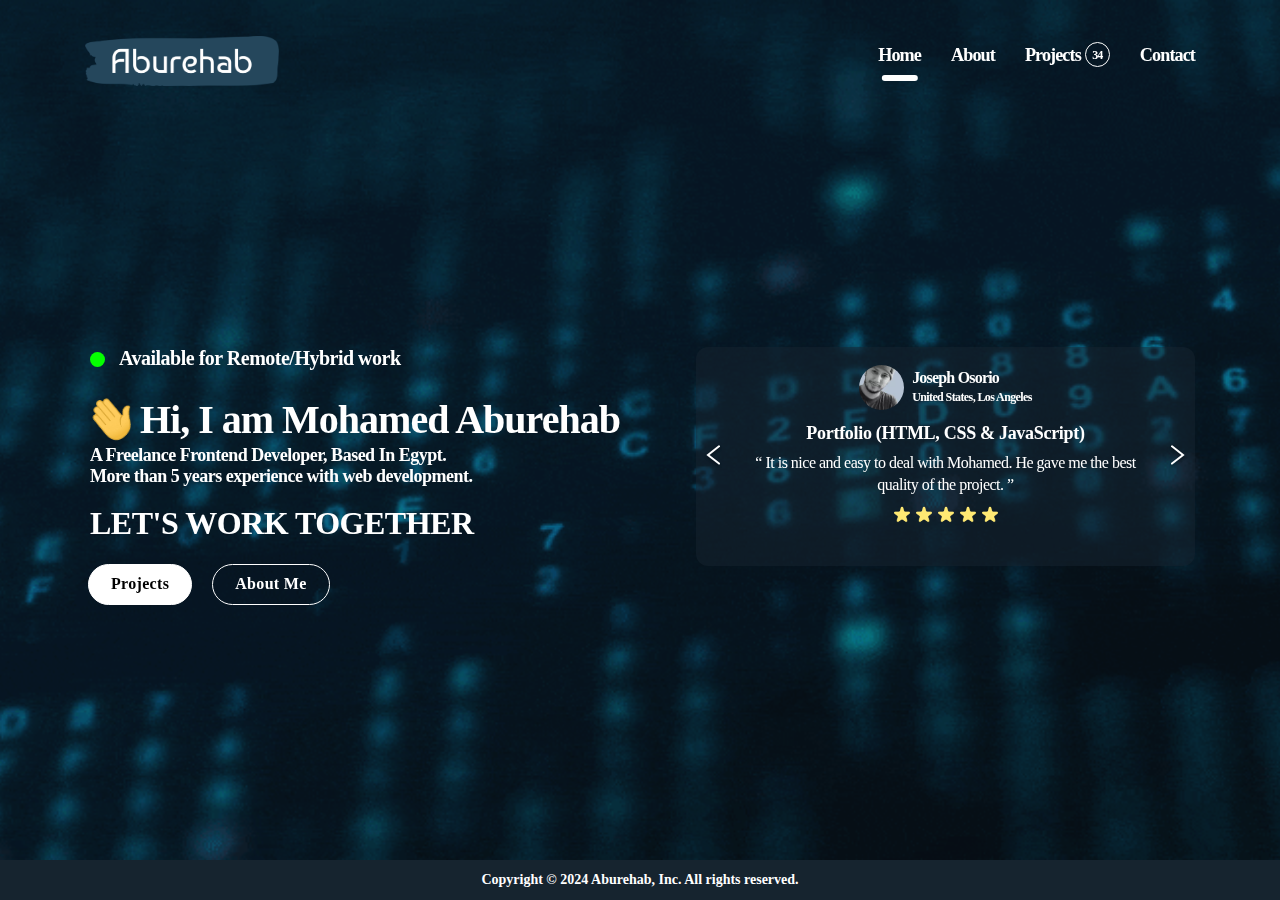
==== commit daafa8ab: "commit" ====
--- a/index.html
+++ b/index.html
@@ -19,11 +19,11 @@
       <!-- start navbar-->
       <div class="navbar-up">
         <div class="container">
-          <nav><a class="nav-logo" href="/"><img class="desktop" src="img/logo.png" alt="logo" width="194" height="49"></a>
+          <nav><a class="nav-logo" href="index"><img class="desktop" src="img/logo.png" alt="logo" width="194" height="49"></a>
             <div class="nav-parent">
               <ul class="nav-menu">
-                <li class="title"><img class="close-menu" src="img/icons/close-pop.svg" alt="close" width="40" height="40"><a href="/"> <img class="desktop" src="img/logo.png" alt="logo" width="155" height="40"></a></li>
-                <li class="nav-item"><a class="nav-link active" href="/">Home</a></li>
+                <li class="title"><img class="close-menu" src="img/icons/close-pop.svg" alt="close" width="40" height="40"><a href="index"> <img class="desktop" src="img/logo.png" alt="logo" width="155" height="40"></a></li>
+                <li class="nav-item"><a class="nav-link active" href="index">Home</a></li>
                 <li class="nav-item"><a class="nav-link" href="about">About</a></li>
                 <li class="nav-item"><a class="nav-link" id="projects" href="projects">Projects</a></li>
                 <li class="nav-item"><a class="nav-link" href="contact">Contact</a></li>
--- a/layout/css/main.min.css
+++ b/layout/css/main.min.css
@@ -1 +1,5 @@
-@import"https://fonts.googleapis.com/css2?family=Plus+Jakarta+Sans:ital,wght@0,200..800;1,200..800&display=swap";*,body{font-family:"Plus Jakarta Sans",sans-serif;font-optical-sizing:auto;font-style:normal}*,*:after,*:before{position:relative;-webkit-box-sizing:border-box;-moz-box-sizing:border-box;box-sizing:border-box;margin:0;padding:0;vertical-align:baseline;color:inherit;font-size:inherit;font-weight:inherit;font-family:inherit}body.active{position:relative;overflow:hidden}@media(min-width: 992px){body.active .navbar-up{pointer-events:none}}@media(max-width: 991.98px){body.active .navbar-up .open-menu,body.active .navbar-up .nav-logo{pointer-events:none}}body.active .page-content{z-index:4}body.active .page-content.show{z-index:6}body.active .page-content::after{content:"";position:absolute;top:0;left:0;width:100%;height:100%;background:-webkit-linear-gradient(48.17deg, rgba(22, 36, 47, 0.9) -1.69%, rgba(22, 36, 47, 0.5) 90.5%);background:-moz-linear-gradient(48.17deg, rgba(22, 36, 47, 0.9) -1.69%, rgba(22, 36, 47, 0.5) 90.5%);background:-o-linear-gradient(48.17deg, rgba(22, 36, 47, 0.9) -1.69%, rgba(22, 36, 47, 0.5) 90.5%);background:linear-gradient(41.83deg, rgba(22, 36, 47, 0.9) -1.69%, rgba(22, 36, 47, 0.5) 90.5%);z-index:2;-webkit-backdrop-filter:blur(2px);backdrop-filter:blur(2px)}.wrapper{overflow:hidden}a,button{cursor:pointer;color:inherit;border:none;font-size:inherit;line-height:inherit}a,a:hover,button,button:hover,*:focus,*:active{text-decoration:none;outline:none}ol,ul{list-style:none;margin:0;padding:0}img,svg{vertical-align:bottom;height:auto;max-width:100%}textarea{resize:none}.page-content{overflow-x:hidden}.main_bg{min-height:100vh;display:-webkit-box;display:-webkit-flex;display:-ms-flexbox;display:-moz-box;display:flex;-webkit-box-orient:vertical;-webkit-box-direction:normal;-webkit-flex-direction:column;-ms-flex-direction:column;-moz-box-orient:vertical;-moz-box-direction:normal;flex-direction:column;position:relative}.main_bg>div:first-child{padding:134px 0 42px;-webkit-box-flex:1;-webkit-flex:1 0 auto;-ms-flex:1 0 auto;-moz-box-flex:1;flex:1 0 auto;background-image:url(../../img/bg.gif);-webkit-background-size:cover;-moz-background-size:cover;-o-background-size:cover;background-size:cover;background-repeat:no-repeat;background-position:center;min-height:400px;display:-webkit-box;display:-webkit-flex;display:-ms-flexbox;display:-moz-box;display:flex;-webkit-box-pack:center;-webkit-justify-content:center;-ms-flex-pack:center;-moz-box-pack:center;justify-content:center;-webkit-box-orient:vertical;-webkit-box-direction:normal;-webkit-flex-direction:column;-ms-flex-direction:column;-moz-box-orient:vertical;-moz-box-direction:normal;flex-direction:column}@media(max-width: 991.98px){.main_bg>div:first-child{padding:75px 0 24px}}.main_bg>div:first-child::before{content:"";position:absolute;top:0;left:0;width:100%;height:100%;background-color:rgba(11,20,27,.5)}.container{margin-left:auto;margin-right:auto;padding-left:15px;padding-right:15px;width:100%}@media(min-width: 576px){.container{max-width:540px}}@media(min-width: 768px){.container{max-width:720px}}@media(min-width: 992px){.container{max-width:960px}}@media(min-width: 1200px){.container{max-width:1140px}}.slick-dots{display:-webkit-box;display:-webkit-flex;display:-ms-flexbox;display:-moz-box;display:flex;-webkit-box-align:center;-webkit-align-items:center;-ms-flex-align:center;-moz-box-align:center;align-items:center;-webkit-box-pack:center;-webkit-justify-content:center;-ms-flex-pack:center;-moz-box-pack:center;justify-content:center;gap:8px;margin-top:18px}.slick-dots li{width:8px;height:8px;background-color:#474c4f;-webkit-border-radius:50%;-moz-border-radius:50%;border-radius:50%;cursor:pointer}.slick-dots li.slick-active{background-color:#101010}.slick-dots li button{display:none}.loader{position:fixed;top:0;left:0;width:100%;height:100%;background-color:#0b141b;opacity:1;z-index:555;-webkit-transition-property:all;-o-transition-property:all;-moz-transition-property:all;transition-property:all;-webkit-transition-timing-function:cubic-bezier(0.4, 0, 0.2, 1);-moz-transition-timing-function:cubic-bezier(0.4, 0, 0.2, 1);-o-transition-timing-function:cubic-bezier(0.4, 0, 0.2, 1);transition-timing-function:cubic-bezier(0.4, 0, 0.2, 1);-webkit-transition-duration:500ms;-moz-transition-duration:500ms;-o-transition-duration:500ms;transition-duration:500ms;display:-webkit-box;display:-webkit-flex;display:-ms-flexbox;display:-moz-box;display:flex;-webkit-box-align:center;-webkit-align-items:center;-ms-flex-align:center;-moz-box-align:center;align-items:center;-webkit-box-pack:center;-webkit-justify-content:center;-ms-flex-pack:center;-moz-box-pack:center;justify-content:center}.loader.hide{opacity:0;z-index:-1}.loader .loader-child{width:68px;height:68px;-webkit-border-radius:50%;-moz-border-radius:50%;border-radius:50%;display:inline-block;position:relative;border:3px solid;border-color:#25475c #25475c transparent transparent;-webkit-box-sizing:border-box;-moz-box-sizing:border-box;box-sizing:border-box;-webkit-animation:rotation 1s linear infinite;-moz-animation:rotation 1s linear infinite;-o-animation:rotation 1s linear infinite;animation:rotation 1s linear infinite}.loader .loader-child::after,.loader .loader-child::before{content:"";-webkit-box-sizing:border-box;-moz-box-sizing:border-box;box-sizing:border-box;position:absolute;left:0;right:0;top:0;bottom:0;margin:auto;border:3px solid;border-color:transparent transparent #0e2b3f #0e2b3f;width:60px;height:60px;-webkit-border-radius:50%;-moz-border-radius:50%;border-radius:50%;box-sizing:border-box;-webkit-animation:rotationBack .5s linear infinite;-moz-animation:rotationBack .5s linear infinite;-o-animation:rotationBack .5s linear infinite;animation:rotationBack .5s linear infinite;-webkit-transform-origin:center center;-ms-transform-origin:center center;-moz-transform-origin:center center;-o-transform-origin:center center;transform-origin:center center}.loader .loader-child::before{width:52px;height:52px;border-color:#25475c #25475c transparent transparent;-webkit-animation:rotation 1.5s linear infinite;-moz-animation:rotation 1.5s linear infinite;-o-animation:rotation 1.5s linear infinite;animation:rotation 1.5s linear infinite}@-webkit-keyframes rotation{0%{-webkit-transform:rotate(0deg);transform:rotate(0deg)}100%{-webkit-transform:rotate(360deg);transform:rotate(360deg)}}@-moz-keyframes rotation{0%{-webkit-transform:rotate(0deg);-moz-transform:rotate(0deg);transform:rotate(0deg)}100%{-webkit-transform:rotate(360deg);-moz-transform:rotate(360deg);transform:rotate(360deg)}}@-o-keyframes rotation{0%{-webkit-transform:rotate(0deg);-o-transform:rotate(0deg);transform:rotate(0deg)}100%{-webkit-transform:rotate(360deg);-o-transform:rotate(360deg);transform:rotate(360deg)}}@keyframes rotation{0%{-webkit-transform:rotate(0deg);-moz-transform:rotate(0deg);-o-transform:rotate(0deg);transform:rotate(0deg)}100%{-webkit-transform:rotate(360deg);-moz-transform:rotate(360deg);-o-transform:rotate(360deg);transform:rotate(360deg)}}@-webkit-keyframes rotationBack{0%{-webkit-transform:rotate(0deg);transform:rotate(0deg)}100%{-webkit-transform:rotate(-360deg);transform:rotate(-360deg)}}@-moz-keyframes rotationBack{0%{-webkit-transform:rotate(0deg);-moz-transform:rotate(0deg);transform:rotate(0deg)}100%{-webkit-transform:rotate(-360deg);-moz-transform:rotate(-360deg);transform:rotate(-360deg)}}@-o-keyframes rotationBack{0%{-webkit-transform:rotate(0deg);-o-transform:rotate(0deg);transform:rotate(0deg)}100%{-webkit-transform:rotate(-360deg);-o-transform:rotate(-360deg);transform:rotate(-360deg)}}@keyframes rotationBack{0%{-webkit-transform:rotate(0deg);-moz-transform:rotate(0deg);-o-transform:rotate(0deg);transform:rotate(0deg)}100%{-webkit-transform:rotate(-360deg);-moz-transform:rotate(-360deg);-o-transform:rotate(-360deg);transform:rotate(-360deg)}}.navbar-up{width:100%;z-index:5;position:fixed;background-color:transparent;left:0;top:0;-webkit-transition-property:all;-o-transition-property:all;-moz-transition-property:all;transition-property:all;-webkit-transition-timing-function:cubic-bezier(0.4, 0, 0.2, 1);-moz-transition-timing-function:cubic-bezier(0.4, 0, 0.2, 1);-o-transition-timing-function:cubic-bezier(0.4, 0, 0.2, 1);transition-timing-function:cubic-bezier(0.4, 0, 0.2, 1);-webkit-transition-duration:500ms;-moz-transition-duration:500ms;-o-transition-duration:500ms;transition-duration:500ms}.navbar-up nav{display:-webkit-box;display:-webkit-flex;display:-ms-flexbox;display:-moz-box;display:flex;padding:30px 0;position:relative;-webkit-box-align:center;-webkit-align-items:center;-ms-flex-align:center;-moz-box-align:center;align-items:center;-webkit-box-pack:justify;-webkit-justify-content:space-between;-ms-flex-pack:justify;-moz-box-pack:justify;justify-content:space-between;-webkit-transition-property:all;-o-transition-property:all;-moz-transition-property:all;transition-property:all;-webkit-transition-timing-function:cubic-bezier(0.4, 0, 0.2, 1);-moz-transition-timing-function:cubic-bezier(0.4, 0, 0.2, 1);-o-transition-timing-function:cubic-bezier(0.4, 0, 0.2, 1);transition-timing-function:cubic-bezier(0.4, 0, 0.2, 1);-webkit-transition-duration:500ms;-moz-transition-duration:500ms;-o-transition-duration:500ms;transition-duration:500ms}.navbar-up nav .nav-logo{display:-webkit-box;display:-webkit-flex;display:-ms-flexbox;display:-moz-box;display:flex;-webkit-box-align:center;-webkit-align-items:center;-ms-flex-align:center;-moz-box-align:center;align-items:center}.navbar-up nav .nav-logo img{-webkit-transition-property:all;-o-transition-property:all;-moz-transition-property:all;transition-property:all;-webkit-transition-timing-function:cubic-bezier(0.4, 0, 0.2, 1);-moz-transition-timing-function:cubic-bezier(0.4, 0, 0.2, 1);-o-transition-timing-function:cubic-bezier(0.4, 0, 0.2, 1);transition-timing-function:cubic-bezier(0.4, 0, 0.2, 1);-webkit-transition-duration:500ms;-moz-transition-duration:500ms;-o-transition-duration:500ms;transition-duration:500ms;max-height:50px;-webkit-transform:translateY(6px);-ms-transform:translateY(6px);-moz-transform:translateY(6px);-o-transform:translateY(6px);transform:translateY(6px)}.navbar-up nav .nav-menu{display:-webkit-box;display:-webkit-flex;display:-ms-flexbox;display:-moz-box;display:flex;-webkit-box-flex:1;-webkit-flex-grow:1;-ms-flex-positive:1;-moz-box-flex:1;flex-grow:1;-webkit-box-align:center;-webkit-align-items:center;-ms-flex-align:center;-moz-box-align:center;align-items:center;gap:30px}.navbar-up nav .nav-menu .title{display:none}.navbar-up nav .nav-menu .nav-link{-webkit-transition-property:all;-o-transition-property:all;-moz-transition-property:all;transition-property:all;-webkit-transition-timing-function:cubic-bezier(0.4, 0, 0.2, 1);-moz-transition-timing-function:cubic-bezier(0.4, 0, 0.2, 1);-o-transition-timing-function:cubic-bezier(0.4, 0, 0.2, 1);transition-timing-function:cubic-bezier(0.4, 0, 0.2, 1);-webkit-transition-duration:500ms;-moz-transition-duration:500ms;-o-transition-duration:500ms;transition-duration:500ms;color:#fff;position:relative;display:block;font-size:18.16px;font-weight:700;line-height:22.92px;letter-spacing:-0.05em}@media(max-width: 991.98px){.navbar-up nav .nav-menu .nav-link{font-size:32.16px;line-height:42.92px}}.navbar-up nav .nav-menu .nav-link#projects{display:-webkit-box;display:-webkit-flex;display:-ms-flexbox;display:-moz-box;display:flex;-webkit-box-align:center;-webkit-align-items:center;-ms-flex-align:center;-moz-box-align:center;align-items:center}.navbar-up nav .nav-menu .nav-link span{color:#fff;border:1px solid #fff;padding:4pxac;font-size:12px;font-weight:inherit;line-height:inherit;letter-spacing:-1px;-webkit-border-radius:50%;-moz-border-radius:50%;border-radius:50%;display:-webkit-box;display:-webkit-flex;display:-ms-flexbox;display:-moz-box;display:flex;-webkit-box-align:center;-webkit-align-items:center;-ms-flex-align:center;-moz-box-align:center;align-items:center;-webkit-box-pack:center;-webkit-justify-content:center;-ms-flex-pack:center;-moz-box-pack:center;justify-content:center;width:25px;height:25px;margin-left:4px}.navbar-up nav .nav-menu .nav-link::after{-webkit-transition-property:all;-o-transition-property:all;-moz-transition-property:all;transition-property:all;-webkit-transition-timing-function:cubic-bezier(0.4, 0, 0.2, 1);-moz-transition-timing-function:cubic-bezier(0.4, 0, 0.2, 1);-o-transition-timing-function:cubic-bezier(0.4, 0, 0.2, 1);transition-timing-function:cubic-bezier(0.4, 0, 0.2, 1);-webkit-transition-duration:500ms;-moz-transition-duration:500ms;-o-transition-duration:500ms;transition-duration:500ms;position:absolute;content:"";width:85%;height:6px;left:50%;-webkit-transform:translateX(-50%);-ms-transform:translateX(-50%);-moz-transform:translateX(-50%);-o-transform:translateX(-50%);transform:translateX(-50%);bottom:-15px;background-color:#fff;-webkit-border-radius:21px;-moz-border-radius:21px;border-radius:21px;opacity:0}.navbar-up nav .nav-menu .nav-link.active{pointer-events:none}@media(min-width: 992px){.navbar-up nav .nav-menu .nav-link:hover::after,.navbar-up nav .nav-menu .nav-link.active::after{opacity:1}}@media(max-width: 991.98px){.navbar-up nav{padding:16px 0}.navbar-up nav .nav-logo img{-webkit-transform:none;-ms-transform:none;-moz-transform:none;-o-transform:none;transform:none}.navbar-up nav .nav-parent .nav-menu{position:fixed;z-index:6;top:0;left:-100%;width:100%;height:100%;overflow:auto;-webkit-transition-property:all;-o-transition-property:all;-moz-transition-property:all;transition-property:all;-webkit-transition-timing-function:cubic-bezier(0.4, 0, 0.2, 1);-moz-transition-timing-function:cubic-bezier(0.4, 0, 0.2, 1);-o-transition-timing-function:cubic-bezier(0.4, 0, 0.2, 1);transition-timing-function:cubic-bezier(0.4, 0, 0.2, 1);-webkit-transition-duration:500ms;-moz-transition-duration:500ms;-o-transition-duration:500ms;transition-duration:500ms;background-color:#16242f;height:100%;-webkit-box-orient:vertical;-webkit-box-direction:normal;-webkit-flex-direction:column;-ms-flex-direction:column;-moz-box-orient:vertical;-moz-box-direction:normal;flex-direction:column;-webkit-box-align:start;-webkit-align-items:flex-start;-ms-flex-align:start;-moz-box-align:start;align-items:flex-start;-webkit-box-pack:start;-webkit-justify-content:flex-start;-ms-flex-pack:start;-moz-box-pack:start;justify-content:flex-start;padding:20px;gap:12px}.navbar-up nav .nav-parent .nav-menu li.title{width:100%;-webkit-box-pack:justify;-webkit-justify-content:space-between;-ms-flex-pack:justify;-moz-box-pack:justify;justify-content:space-between;display:-webkit-box;display:-webkit-flex;display:-ms-flexbox;display:-moz-box;display:flex;-webkit-box-align:center;-webkit-align-items:center;-ms-flex-align:center;-moz-box-align:center;align-items:center;margin-bottom:30px}.navbar-up nav .nav-parent .nav-menu li.title a img{max-height:40px}.navbar-up nav .nav-parent .nav-menu li.title .close-menu{cursor:pointer}.navbar-up nav .nav-parent.active .nav-menu{left:0}}.navbar-up.resize{background-color:#16242f}.navbar-up.resize nav{padding:12px 0 8px}.navbar-up .open-menu{display:none;cursor:pointer;padding:10px 5px}@media(max-width: 991.98px){.navbar-up .open-menu{display:-webkit-box;display:-webkit-flex;display:-ms-flexbox;display:-moz-box;display:flex;-webkit-box-align:center;-webkit-align-items:center;-ms-flex-align:center;-moz-box-align:center;align-items:center;-webkit-box-pack:center;-webkit-justify-content:center;-ms-flex-pack:center;-moz-box-pack:center;justify-content:center}}.testimonials{background-color:rgba(22,36,47,.5);-webkit-border-radius:12px;-moz-border-radius:12px;border-radius:12px;display:-webkit-box !important;display:-webkit-flex !important;display:-ms-flexbox !important;display:-moz-box !important;display:flex !important;-webkit-box-align:center;-webkit-align-items:center;-ms-flex-align:center;-moz-box-align:center;align-items:center;gap:12px;padding:18px 8px}@media(max-width: 991.98px){.testimonials{gap:8px;padding:14px 8px}}.testimonials .slick-arrow{-webkit-flex-shrink:0;-ms-flex-negative:0;flex-shrink:0;width:18px;background:transparent}@media(max-width: 991.98px){.testimonials .testimonial .testimonial .profile{margin-bottom:4px}.testimonials .testimonial .testimonial .testi h3{display:none}}.testimonials .testimonial .profile{display:-webkit-box;display:-webkit-flex;display:-ms-flexbox;display:-moz-box;display:flex;-webkit-box-align:center;-webkit-align-items:center;-ms-flex-align:center;-moz-box-align:center;align-items:center;-webkit-box-pack:center;-webkit-justify-content:center;-ms-flex-pack:center;-moz-box-pack:center;justify-content:center;gap:8px;margin-bottom:12px}@media(max-width: 1199.98px){.testimonials .testimonial .profile{margin-bottom:8px}}@media(max-width: 991.98px){.testimonials .testimonial .profile{margin-bottom:4px}}.testimonials .testimonial .profile img{-webkit-border-radius:50%;-moz-border-radius:50%;border-radius:50%;width:45px;height:45px;-o-object-fit:cover;object-fit:cover;-o-object-position:center;object-position:center}.testimonials .testimonial .profile h2{font-size:16px;font-weight:700;letter-spacing:-0.05em}.testimonials .testimonial .profile span{font-size:12px;font-weight:600;letter-spacing:-0.05em}.testimonials .testimonial .testi{text-align:center}.testimonials .testimonial .testi h3{letter-spacing:-0.3px;font-size:18px;font-weight:700;line-height:22.12px;margin-bottom:8px;display:block;padding:0}@media(max-width: 1199.98px){.testimonials .testimonial .testi h3{font-size:16px;line-height:19.12px;margin-bottom:6px}}@media(max-width: 991.98px){.testimonials .testimonial .testi h3{display:none}}.testimonials .testimonial .testi q{font-size:16px;font-weight:400;line-height:22.1px;letter-spacing:-0.5px;-webkit-transition-property:all;-o-transition-property:all;-moz-transition-property:all;transition-property:all;-webkit-transition-timing-function:cubic-bezier(0.4, 0, 0.2, 1);-moz-transition-timing-function:cubic-bezier(0.4, 0, 0.2, 1);-o-transition-timing-function:cubic-bezier(0.4, 0, 0.2, 1);transition-timing-function:cubic-bezier(0.4, 0, 0.2, 1);-webkit-transition-duration:500ms;-moz-transition-duration:500ms;-o-transition-duration:500ms;transition-duration:500ms}@media(max-width: 1199.98px){.testimonials .testimonial .testi q{font-size:14px;line-height:18.1px;letter-spacing:-0.1px}}.testimonials .testimonial .testi q span{font-weight:900;font-size:16px;letter-spacing:-1px;-webkit-transform:translateY(-1px);-ms-transform:translateY(-1px);-moz-transform:translateY(-1px);-o-transform:translateY(-1px);transform:translateY(-1px);cursor:pointer;color:#fff}@media(max-width: 1199.98px){.testimonials .testimonial .testi q span{font-size:12px;letter-spacing:-0.4px}}.testimonials .testimonial .testi img{max-height:22px;margin-top:8px;margin-right:auto;margin-left:auto}@media(max-width: 1199.98px){.testimonials .testimonial .testi img{max-height:18px;margin-top:6px}}.technologies{margin-top:14px;background-color:rgba(22,36,47,.5);-webkit-border-radius:12px;-moz-border-radius:12px;border-radius:12px}@media(max-width: 991.98px){.technologies{margin-top:12px}}.technologies h3{background-color:#16242f;-webkit-border-radius:12px 12px 0 0;-moz-border-radius:12px 12px 0 0;border-radius:12px 12px 0 0;padding:10px 18px;letter-spacing:-1px;font-size:20px;font-weight:700;line-height:26.12px}@media(max-width: 1199.98px){.technologies h3{font-size:18px;line-height:22.12px}}@media(max-width: 991.98px){.technologies h3{font-size:16px;padding:8px 14px}}.technologies .technologies_slider{padding:18px}@media(max-width: 991.98px){.technologies .technologies_slider{padding:14px}}.technologies .slick-track>.slick-slide:not(:last-child){margin-right:10px}.technologies .slick-track>.slick-slide>div:not(:last-child){margin-bottom:10px}.technologies .technology{background-color:#16242f;-webkit-border-radius:100px;-moz-border-radius:100px;border-radius:100px;display:-webkit-box !important;display:-webkit-flex !important;display:-ms-flexbox !important;display:-moz-box !important;display:flex !important;-webkit-box-align:center;-webkit-align-items:center;-ms-flex-align:center;-moz-box-align:center;align-items:center;-webkit-box-pack:center;-webkit-justify-content:center;-ms-flex-pack:center;-moz-box-pack:center;justify-content:center;gap:6px;padding:4px 10px}.technologies .technology img{max-height:24px}@media(max-width: 1199.98px){.technologies .technology img{max-height:20px}}.technologies .technology span{font-size:14px;font-weight:600;letter-spacing:-0.05em}@media(max-width: 1199.98px){.technologies .technology span{font-size:12px}}.footer{background:#16242f;padding:12px 0;color:#fff;text-align:center}.footer .top{text-align:center;padding-bottom:14px;margin-bottom:14px;border-bottom:1px solid #0b141b}@media(min-width: 992px){.footer .top{display:none}}.footer .top h2{font-size:14px;font-weight:700;line-height:12.6px;letter-spacing:-0.1px;margin-bottom:8px}.footer .top span{display:block;font-size:14px;font-weight:500;line-height:12.6px;letter-spacing:-0.1px;margin-bottom:10px}.footer .top .contacts{display:-webkit-box;display:-webkit-flex;display:-ms-flexbox;display:-moz-box;display:flex;-webkit-box-align:center;-webkit-align-items:center;-ms-flex-align:center;-moz-box-align:center;align-items:center;-webkit-box-pack:center;-webkit-justify-content:center;-ms-flex-pack:center;-moz-box-pack:center;justify-content:center;gap:8px}.footer .top .contacts a{display:block}.footer .top .contacts a img{width:100%;max-width:30px}.footer p{font-size:14px;font-weight:600}@media(max-width: 991.98px){.footer p{font-size:12px}}.home{color:#fff}.home .d-flex{display:-webkit-box;display:-webkit-flex;display:-ms-flexbox;display:-moz-box;display:flex;gap:20px;-webkit-box-pack:justify;-webkit-justify-content:space-between;-ms-flex-pack:justify;-moz-box-pack:justify;justify-content:space-between}@media(max-width: 991.98px){.home .d-flex{-webkit-box-orient:vertical;-webkit-box-direction:normal;-webkit-flex-direction:column;-ms-flex-direction:column;-moz-box-orient:vertical;-moz-box-direction:normal;flex-direction:column;-webkit-box-pack:center;-webkit-justify-content:center;-ms-flex-pack:center;-moz-box-pack:center;justify-content:center;-webkit-box-align:center;-webkit-align-items:center;-ms-flex-align:center;-moz-box-align:center;align-items:center;text-align:center;gap:14px}}.home h3{font-size:20px;font-weight:700;letter-spacing:-0.5px;padding-left:5px;margin-bottom:25px;display:-webkit-box;display:-webkit-flex;display:-ms-flexbox;display:-moz-box;display:flex;-webkit-box-align:center;-webkit-align-items:center;-ms-flex-align:center;-moz-box-align:center;align-items:center}@media(max-width: 1199.98px){.home h3{font-size:18px;margin-bottom:12px}}@media(max-width: 991.98px){.home h3{-webkit-box-pack:center;-webkit-justify-content:center;-ms-flex-pack:center;-moz-box-pack:center;justify-content:center}}@media(max-width: 767.98px){.home h3{font-size:16px}}.home h3 span{margin-top:2px;width:15px;height:15px;background-color:#05ff00;-webkit-animation:pulse 2s infinite;-moz-animation:pulse 2s infinite;-o-animation:pulse 2s infinite;animation:pulse 2s infinite;-webkit-box-shadow:0 0 0 rgba(5,255,0,.4);-moz-box-shadow:0 0 0 rgba(5,255,0,.4);box-shadow:0 0 0 rgba(5,255,0,.4);display:block;margin-right:14px;-webkit-border-radius:50%;-moz-border-radius:50%;border-radius:50%}@media(max-width: 1199.98px){.home h3 span{width:12px;height:12px;margin-right:8px}}.home .left h1{font-size:40px;font-weight:700;letter-spacing:-1px;margin-bottom:1px;display:-webkit-box;display:-webkit-flex;display:-ms-flexbox;display:-moz-box;display:flex;-webkit-box-align:center;-webkit-align-items:center;-ms-flex-align:center;-moz-box-align:center;align-items:center}@media(max-width: 1199.98px){.home .left h1{font-size:34px}}@media(max-width: 767.98px){.home .left h1{font-size:24px}}.home .left h1 img{max-height:50px;margin-right:4px}@media(max-width: 1199.98px){.home .left h1 img{max-height:44px}}@media(max-width: 767.98px){.home .left h1 img{max-height:35px}}.home .left p{font-size:18px;font-weight:600;margin-bottom:18px;letter-spacing:-0.5px;padding-left:5px}@media(max-width: 1199.98px){.home .left p{font-size:16px;margin-bottom:12px}}@media(max-width: 767.98px){.home .left p{font-size:14px}}.home .left h2{font-size:32px;font-weight:700;margin-bottom:22px;letter-spacing:-0.5px;padding-left:5px}@media(max-width: 1199.98px){.home .left h2{font-size:28px;margin-bottom:16px}}@media(max-width: 767.98px){.home .left h2{font-size:22px}}.home .left .buttons{display:-webkit-box;display:-webkit-flex;display:-ms-flexbox;display:-moz-box;display:flex;-webkit-box-align:center;-webkit-align-items:center;-ms-flex-align:center;-moz-box-align:center;align-items:center;gap:20px;padding-left:3px}@media(max-width: 1199.98px){.home .left .buttons{gap:12px}}@media(max-width: 991.98px){.home .left .buttons{-webkit-box-pack:center;-webkit-justify-content:center;-ms-flex-pack:center;-moz-box-pack:center;justify-content:center}}.home .left .buttons a{font-size:16px;font-weight:600;line-height:22.93px;letter-spacing:.02em;text-align:center;border:1px solid #fff;padding:8px 22px;-webkit-border-radius:100px;-moz-border-radius:100px;border-radius:100px;-webkit-transition-property:all;-o-transition-property:all;-moz-transition-property:all;transition-property:all;-webkit-transition-timing-function:cubic-bezier(0.4, 0, 0.2, 1);-moz-transition-timing-function:cubic-bezier(0.4, 0, 0.2, 1);-o-transition-timing-function:cubic-bezier(0.4, 0, 0.2, 1);transition-timing-function:cubic-bezier(0.4, 0, 0.2, 1);-webkit-transition-duration:500ms;-moz-transition-duration:500ms;-o-transition-duration:500ms;transition-duration:500ms}@media(max-width: 1199.98px){.home .left .buttons a{font-size:14px;line-height:18.93px;padding:6px 18px}}.home .left .buttons a:first-child{background-color:#fff;color:#000}.home .left .buttons a:hover{-webkit-transform:translateY(-3px);-ms-transform:translateY(-3px);-moz-transform:translateY(-3px);-o-transform:translateY(-3px);transform:translateY(-3px);-webkit-box-shadow:0 10px 20px rgba(255,255,255,.2);-moz-box-shadow:0 10px 20px rgba(255,255,255,.2);box-shadow:0 10px 20px rgba(255,255,255,.2)}.home .right{max-width:45%;width:100%}@media(max-width: 991.98px){.home .right{max-width:100%}}@media(max-width: 991.98px){.home .right .testimonials{text-align:left;margin-right:auto;margin-left:auto}.home .right .testimonials .testimonial .profile{margin-bottom:4px}.home .right .testimonials .testimonial .testi h3{display:none}}@media(max-width: 767.98px){.home .right .testimonials{max-width:auto}}.home .right .take_look{text-align:center;background-color:rgba(22,36,47,.5);padding:18px;-webkit-border-radius:12px;-moz-border-radius:12px;border-radius:12px}@media(max-width: 991.98px){.home .right .take_look{padding:14px;display:-webkit-box;display:-webkit-flex;display:-ms-flexbox;display:-moz-box;display:flex;-webkit-box-orient:vertical;-webkit-box-direction:normal;-webkit-flex-direction:column;-ms-flex-direction:column;-moz-box-orient:vertical;-moz-box-direction:normal;flex-direction:column;-webkit-box-pack:center;-webkit-justify-content:center;-ms-flex-pack:center;-moz-box-pack:center;justify-content:center}}.home .right .take_look h3{text-transform:capitalize;letter-spacing:-0.5px;font-weight:700;font-size:18px;max-width:240px;margin-bottom:20px;margin-right:auto;margin-left:auto;padding:0}@media(max-width: 1199.98px){.home .right .take_look h3{font-size:16px;max-width:220px}}@media(max-width: 991.98px){.home .right .take_look h3{font-size:14px;margin-bottom:14px}}@media(max-width: 767.98px){.home .right .take_look h3{max-width:180px}}.home .right .take_look a{font-size:16px;font-weight:600;line-height:22.93px;letter-spacing:.02em;text-align:center;padding:6px 18px;-webkit-border-radius:100px;-moz-border-radius:100px;border-radius:100px;background-color:#fff;color:#000}@media(max-width: 1199.98px){.home .right .take_look a{font-size:14px;line-height:19.93px}}@-webkit-keyframes pulse{0%{-webkit-box-shadow:0 0 0 0 rgba(5,255,0,.4);box-shadow:0 0 0 0 rgba(5,255,0,.4)}70%{-webkit-box-shadow:0 0 0 10px rgba(5,255,0,0);box-shadow:0 0 0 10px rgba(5,255,0,0)}100%{-webkit-box-shadow:0 0 0 0 rgba(5,255,0,0);box-shadow:0 0 0 0 rgba(5,255,0,0)}}@-moz-keyframes pulse{0%{-moz-box-shadow:0 0 0 0 rgba(5,255,0,.4);box-shadow:0 0 0 0 rgba(5,255,0,.4)}70%{-moz-box-shadow:0 0 0 10px rgba(5,255,0,0);box-shadow:0 0 0 10px rgba(5,255,0,0)}100%{-moz-box-shadow:0 0 0 0 rgba(5,255,0,0);box-shadow:0 0 0 0 rgba(5,255,0,0)}}@-o-keyframes pulse{0%{box-shadow:0 0 0 0 rgba(5,255,0,.4)}70%{box-shadow:0 0 0 10px rgba(5,255,0,0)}100%{box-shadow:0 0 0 0 rgba(5,255,0,0)}}@keyframes pulse{0%{-webkit-box-shadow:0 0 0 0 rgba(5,255,0,.4);-moz-box-shadow:0 0 0 0 rgba(5,255,0,.4);box-shadow:0 0 0 0 rgba(5,255,0,.4)}70%{-webkit-box-shadow:0 0 0 10px rgba(5,255,0,0);-moz-box-shadow:0 0 0 10px rgba(5,255,0,0);box-shadow:0 0 0 10px rgba(5,255,0,0)}100%{-webkit-box-shadow:0 0 0 0 rgba(5,255,0,0);-moz-box-shadow:0 0 0 0 rgba(5,255,0,0);box-shadow:0 0 0 0 rgba(5,255,0,0)}}.about{color:#fff}@media(max-width: 767.98px){.about .testimonials{display:none}}.about .d-flex{display:-webkit-box;display:-webkit-flex;display:-ms-flexbox;display:-moz-box;display:flex;gap:20px;-webkit-box-pack:justify;-webkit-justify-content:space-between;-ms-flex-pack:justify;-moz-box-pack:justify;justify-content:space-between}@media(max-width: 991.98px){.about .d-flex{gap:12px;-webkit-box-orient:vertical;-webkit-box-direction:normal;-webkit-flex-direction:column;-ms-flex-direction:column;-moz-box-orient:vertical;-moz-box-direction:normal;flex-direction:column}}@media(max-width: 767.98px){.about .d-flex{max-width:375px;margin-right:auto;margin-left:auto}}.about h1{letter-spacing:-1px;font-size:38px;font-weight:700;line-height:50.12px;margin-bottom:34px}@media(max-width: 1199.98px){.about h1{font-size:34px;line-height:45.12px;margin-bottom:18px}}@media(max-width: 991.98px){.about h1{font-size:28px;line-height:38.12px;margin-bottom:14px}}@media(max-width: 767.98px){.about h1{max-width:375px;margin-right:auto;margin-left:auto}}.about .left{width:100%;max-width:48%}@media(max-width: 991.98px){.about .left{max-width:100%}}.about .left .main_profile{background-color:rgba(22,36,47,.5);padding:18px;-webkit-border-radius:12px;-moz-border-radius:12px;border-radius:12px}@media(max-width: 991.98px){.about .left .main_profile{padding:14px}}.about .left .main_profile .image{-webkit-border-radius:12px;-moz-border-radius:12px;border-radius:12px;height:450px;overflow:hidden}@media(max-width: 767.98px){.about .left .main_profile .image{height:290px}}.about .left .main_profile .image img{width:100%;height:100%;-o-object-fit:cover;object-fit:cover;-o-object-position:center -10px;object-position:center -10px;-webkit-border-radius:12px;-moz-border-radius:12px;border-radius:12px}.about .left .main_profile .info{margin-top:24px}@media(max-width: 1199.98px){.about .left .main_profile .info{margin-top:18px}}@media(max-width: 991.98px){.about .left .main_profile .info{margin-top:14px}}.about .left .main_profile .info ul li{display:-webkit-box;display:-webkit-flex;display:-ms-flexbox;display:-moz-box;display:flex;-webkit-box-align:center;-webkit-align-items:center;-ms-flex-align:center;-moz-box-align:center;align-items:center;-webkit-box-pack:justify;-webkit-justify-content:space-between;-ms-flex-pack:justify;-moz-box-pack:justify;justify-content:space-between}.about .left .main_profile .info ul li:not(:last-child){margin-bottom:18px}@media(max-width: 1199.98px){.about .left .main_profile .info ul li:not(:last-child){margin-bottom:14px}}@media(max-width: 991.98px){.about .left .main_profile .info ul li:not(:last-child){margin-bottom:8px}}.about .left .main_profile .info ul li h3{letter-spacing:-0.5px;font-size:16px;font-weight:700;line-height:22.12px}@media(max-width: 1199.98px){.about .left .main_profile .info ul li h3{font-size:14px}}@media(max-width: 991.98px){.about .left .main_profile .info ul li h3{font-size:12px}}.about .left .main_profile .info ul li h4{letter-spacing:-0.5px;font-size:18px;font-weight:700;line-height:23.12px}@media(max-width: 1199.98px){.about .left .main_profile .info ul li h4{font-size:16px;line-height:22.12px}}@media(max-width: 991.98px){.about .left .main_profile .info ul li h4{font-size:14px}}.about .left .main_profile .info ul li .contacts{display:-webkit-box;display:-webkit-flex;display:-ms-flexbox;display:-moz-box;display:flex;-webkit-box-align:center;-webkit-align-items:center;-ms-flex-align:center;-moz-box-align:center;align-items:center;gap:8px}@media(max-width: 991.98px){.about .left .main_profile .info ul li .contacts{gap:6px}}.about .left .main_profile .info ul li .contacts a{display:block;-webkit-box-flex:1;-webkit-flex:1 0;-ms-flex:1 0;-moz-box-flex:1;flex:1 0}.about .left .main_profile .info ul li .contacts a img{width:100%;max-width:35px}@media(max-width: 991.98px){.about .left .main_profile .info ul li .contacts a img{max-width:30px}}.about .right{max-width:51%}@media(max-width: 991.98px){.about .right{max-width:100%}}.about .right .desc{background-color:rgba(22,36,47,.5);padding:18px;-webkit-border-radius:12px;-moz-border-radius:12px;border-radius:12px}@media(max-width: 991.98px){.about .right .desc{padding:14px}}.about .right .desc p{font-size:16px;font-weight:600;line-height:21px;letter-spacing:-0.3px}.about .right .desc p:not(:last-child){margin-bottom:12px}@media(max-width: 991.98px){.about .right .desc p{font-size:14px;line-height:19px}.about .right .desc p:not(:last-child){margin-bottom:8px}}.projects{color:#fff}.projects h1{letter-spacing:-1px;font-size:54px;font-weight:700;line-height:63.12px;margin-bottom:40px}@media(max-width: 1199.98px){.projects h1{font-size:44px;line-height:53.12px;margin-bottom:30px}}@media(max-width: 991.98px){.projects h1{text-align:center;font-size:38px;line-height:42.12px;margin-bottom:0;padding-bottom:24px}}.projects .projects_slider{text-align:center;margin:0 60px}@media(max-width: 1199.98px){.projects .projects_slider{margin:0 40px}}@media(max-width: 991.98px){.projects .projects_slider{margin:40px auto;max-width:790px}}.projects .projects_slider .slick-arrow{position:absolute;top:50%;-webkit-transform:translateY(-50%);-ms-transform:translateY(-50%);-moz-transform:translateY(-50%);-o-transform:translateY(-50%);transform:translateY(-50%);z-index:2;padding:20px;height:100%;background-color:rgba(22,36,47,.7)}@media(max-width: 1199.98px){.projects .projects_slider .slick-arrow{padding:10px}}@media(max-width: 991.98px){.projects .projects_slider .slick-arrow{width:100%;height:-webkit-fit-content;height:-moz-fit-content;height:fit-content;-webkit-transform:none;-ms-transform:none;-moz-transform:none;-o-transform:none;transform:none}}.projects .projects_slider .slick-arrow svg{width:20px;height:20px}@media(max-width: 991.98px){.projects .projects_slider .slick-arrow svg{-webkit-transform:rotate(-90deg);-ms-transform:rotate(-90deg);-moz-transform:rotate(-90deg);-o-transform:rotate(-90deg);transform:rotate(-90deg)}}.projects .projects_slider .slick-arrow.slick-prev{left:-60px;content:""}@media(max-width: 1199.98px){.projects .projects_slider .slick-arrow.slick-prev{left:-40px}}@media(max-width: 991.98px){.projects .projects_slider .slick-arrow.slick-prev{top:auto;left:0;bottom:-40px}}.projects .projects_slider .slick-arrow.slick-next{right:-60px}@media(max-width: 1199.98px){.projects .projects_slider .slick-arrow.slick-next{right:-40px}}@media(max-width: 991.98px){.projects .projects_slider .slick-arrow.slick-next{right:0;top:-40px}}@media(max-width: 991.98px){.projects .projects_slider .slick-slide{display:-ms-grid;display:grid;height:170px;-ms-grid-columns:1fr 1fr;grid-template-columns:1fr 1fr}}.projects .projects_slider .proj_slider{cursor:pointer}.projects .projects_slider .proj_slider>div{pointer-events:none;height:30vh;display:-webkit-box !important;display:-webkit-flex !important;display:-ms-flexbox !important;display:-moz-box !important;display:flex !important;-webkit-box-orient:vertical;-webkit-box-direction:normal;-webkit-flex-direction:column;-ms-flex-direction:column;-moz-box-orient:vertical;-moz-box-direction:normal;flex-direction:column;-webkit-box-align:center;-webkit-align-items:center;-ms-flex-align:center;-moz-box-align:center;align-items:center;-webkit-box-pack:center;-webkit-justify-content:center;-ms-flex-pack:center;-moz-box-pack:center;justify-content:center;position:relative;background-image:var(--bg);background-position:center top;-webkit-background-size:cover;-moz-background-size:cover;-o-background-size:cover;background-size:cover;background-repeat:no-repeat;-webkit-transition-property:all;-o-transition-property:all;-moz-transition-property:all;transition-property:all;-webkit-transition-timing-function:cubic-bezier(0.4, 0, 0.2, 1);-moz-transition-timing-function:cubic-bezier(0.4, 0, 0.2, 1);-o-transition-timing-function:cubic-bezier(0.4, 0, 0.2, 1);transition-timing-function:cubic-bezier(0.4, 0, 0.2, 1);-webkit-transition-duration:500ms;-moz-transition-duration:500ms;-o-transition-duration:500ms;transition-duration:500ms}@media(max-width: 991.98px){.projects .projects_slider .proj_slider>div{height:200px}}.projects .projects_slider .proj_slider>div::after{content:"";position:absolute;top:0;left:0;width:100%;height:100%;-webkit-transition-property:all;-o-transition-property:all;-moz-transition-property:all;transition-property:all;-webkit-transition-timing-function:cubic-bezier(0.4, 0, 0.2, 1);-moz-transition-timing-function:cubic-bezier(0.4, 0, 0.2, 1);-o-transition-timing-function:cubic-bezier(0.4, 0, 0.2, 1);transition-timing-function:cubic-bezier(0.4, 0, 0.2, 1);-webkit-transition-duration:500ms;-moz-transition-duration:500ms;-o-transition-duration:500ms;transition-duration:500ms;background:rgba(22,36,47,.6);z-index:2;-webkit-backdrop-filter:blur(1px);backdrop-filter:blur(1px);}@media(max-width: 767.98px){.projects .projects_slider .proj_slider>div::after{background:rgba(22,36,47,.5);}}@media(min-width: 992px){.projects .projects_slider .proj_slider:hover>div{background-color:transparent}.projects .projects_slider .proj_slider:hover>div h3{opacity:0}.projects .projects_slider .proj_slider:hover>div::after{opacity:0}}.projects .projects_slider h3{font-size:18px;font-weight:700;line-height:22.2px;letter-spacing:.02em;position:relative;z-index:3;-webkit-transition-property:all;-o-transition-property:all;-moz-transition-property:all;transition-property:all;-webkit-transition-timing-function:cubic-bezier(0.4, 0, 0.2, 1);-moz-transition-timing-function:cubic-bezier(0.4, 0, 0.2, 1);-o-transition-timing-function:cubic-bezier(0.4, 0, 0.2, 1);transition-timing-function:cubic-bezier(0.4, 0, 0.2, 1);-webkit-transition-duration:500ms;-moz-transition-duration:500ms;-o-transition-duration:500ms;transition-duration:500ms;pointer-events:none}@media(max-width: 767.98px){.projects .projects_slider h3{font-size:14px}}.projects-pop-up{position:fixed;top:50%;left:50%;-webkit-transform:translate(-50%, -50%) scale(0, 0);-ms-transform:translate(-50%, -50%) scale(0, 0);-moz-transform:translate(-50%, -50%) scale(0, 0);-o-transform:translate(-50%, -50%) scale(0, 0);transform:translate(-50%, -50%) scale(0, 0);width:100%;height:100%;max-width:800px;max-height:60vh;overflow:auto;opacity:0;z-index:3;-webkit-transition-property:all;-o-transition-property:all;-moz-transition-property:all;transition-property:all;-webkit-transition-timing-function:cubic-bezier(0.4, 0, 0.2, 1);-moz-transition-timing-function:cubic-bezier(0.4, 0, 0.2, 1);-o-transition-timing-function:cubic-bezier(0.4, 0, 0.2, 1);transition-timing-function:cubic-bezier(0.4, 0, 0.2, 1);-webkit-transition-duration:500ms;-moz-transition-duration:500ms;-o-transition-duration:500ms;transition-duration:500ms;display:-webkit-box;display:-webkit-flex;display:-ms-flexbox;display:-moz-box;display:flex;-webkit-box-align:center;-webkit-align-items:center;-ms-flex-align:center;-moz-box-align:center;align-items:center;-webkit-box-pack:center;-webkit-justify-content:center;-ms-flex-pack:center;-moz-box-pack:center;justify-content:center}@media(max-width: 991.98px){.projects-pop-up{max-height:80vh;padding-right:15px;padding-left:15px;display:block}}@media(max-width: 767.98px){.projects-pop-up{padding:0}}.projects-pop-up.show{opacity:1;-webkit-transform:translate(-50%, -50%) scale(1, 1);-ms-transform:translate(-50%, -50%) scale(1, 1);-moz-transform:translate(-50%, -50%) scale(1, 1);-o-transform:translate(-50%, -50%) scale(1, 1);transform:translate(-50%, -50%) scale(1, 1)}.projects-pop-up .close{position:absolute;top:6px;right:6px;z-index:4;cursor:pointer}@media(max-width: 991.98px){.projects-pop-up .close{right:21px}}@media(max-width: 767.98px){.projects-pop-up .close{right:6px}}.projects-pop-up .body{display:-webkit-box;display:-webkit-flex;display:-ms-flexbox;display:-moz-box;display:flex;-webkit-box-pack:center;-webkit-justify-content:center;-ms-flex-pack:center;-moz-box-pack:center;justify-content:center;-webkit-box-align:center;-webkit-align-items:center;-ms-flex-align:center;-moz-box-align:center;align-items:center;height:100%;gap:22px;padding:24px;width:100%;background-image:var(--bg-pop);background-position:center top;-webkit-background-size:cover;-moz-background-size:cover;-o-background-size:cover;background-size:cover;background-repeat:no-repeat;background-color:#000;background-blend-mode:luminosity;color:#fff;position:relative}@media(max-width: 991.98px){.projects-pop-up .body{display:block;text-align:center}}.projects-pop-up .body::before{content:"";position:absolute;top:0;left:0;width:100%;height:100%;background:-webkit-linear-gradient(48.17deg, rgba(22, 36, 47, 0.9) -1.69%, rgba(22, 36, 47, 0.5) 90.5%);background:-moz-linear-gradient(48.17deg, rgba(22, 36, 47, 0.9) -1.69%, rgba(22, 36, 47, 0.5) 90.5%);background:-o-linear-gradient(48.17deg, rgba(22, 36, 47, 0.9) -1.69%, rgba(22, 36, 47, 0.5) 90.5%);background:linear-gradient(41.83deg, rgba(22, 36, 47, 0.9) -1.69%, rgba(22, 36, 47, 0.5) 90.5%);z-index:2;-webkit-backdrop-filter:blur(3px);backdrop-filter:blur(3px)}.projects-pop-up .body>div{position:relative;z-index:3}.projects-pop-up .body .image{max-width:50%}@media(max-width: 991.98px){.projects-pop-up .body .image{max-width:500px;margin-bottom:8px;margin-right:auto;margin-left:auto}}.projects-pop-up .body h2{font-size:24px;font-weight:700;line-height:33.72px;letter-spacing:.02em}.projects-pop-up .body p{font-size:14px;font-weight:400;line-height:18px;letter-spacing:.005em;margin-bottom:14px}.projects-pop-up .body a{font-size:14px;font-weight:700;line-height:19px;letter-spacing:.005em;border:1px solid #fff;padding:8px 12px;-webkit-border-radius:100px;-moz-border-radius:100px;border-radius:100px;display:block;max-width:-webkit-fit-content;max-width:-moz-fit-content;max-width:fit-content}@media(max-width: 991.98px){.projects-pop-up .body a{margin-right:auto;margin-left:auto}}.projects-pop-up .body h4{font-size:18px;font-weight:700;line-height:19px;letter-spacing:.005em;margin-top:18px;margin-bottom:8px}.projects-pop-up .body ul{display:-webkit-box;display:-webkit-flex;display:-ms-flexbox;display:-moz-box;display:flex;-webkit-box-align:center;-webkit-align-items:center;-ms-flex-align:center;-moz-box-align:center;align-items:center;-webkit-flex-wrap:wrap;-ms-flex-wrap:wrap;flex-wrap:wrap;gap:8px}@media(max-width: 991.98px){.projects-pop-up .body ul{-webkit-box-pack:center;-webkit-justify-content:center;-ms-flex-pack:center;-moz-box-pack:center;justify-content:center}}.projects-pop-up .body ul li{background-color:#fff;color:#000;padding:6px 12px;-webkit-border-radius:12px;-moz-border-radius:12px;border-radius:12px;font-size:14px;font-weight:600}.contact{color:#fff}.contact .d-flex{display:-webkit-box;display:-webkit-flex;display:-ms-flexbox;display:-moz-box;display:flex;gap:20px;-webkit-box-pack:justify;-webkit-justify-content:space-between;-ms-flex-pack:justify;-moz-box-pack:justify;justify-content:space-between;position:relative}@media(max-width: 991.98px){.contact .d-flex{-webkit-box-orient:vertical;-webkit-box-direction:normal;-webkit-flex-direction:column;-ms-flex-direction:column;-moz-box-orient:vertical;-moz-box-direction:normal;flex-direction:column;-webkit-box-align:center;-webkit-align-items:center;-ms-flex-align:center;-moz-box-align:center;align-items:center}}.contact h1{letter-spacing:-1px;font-size:54px;font-weight:700;line-height:63.12px;margin-bottom:40px}@media(max-width: 1199.98px){.contact h1{font-size:44px;line-height:53.12px;margin-bottom:30px}}@media(max-width: 991.98px){.contact h1{text-align:center;font-size:38px;line-height:42.12px;margin-bottom:24px}}.contact .left{display:-webkit-box;display:-webkit-flex;display:-ms-flexbox;display:-moz-box;display:flex;-webkit-box-orient:vertical;-webkit-box-direction:normal;-webkit-flex-direction:column;-ms-flex-direction:column;-moz-box-orient:vertical;-moz-box-direction:normal;flex-direction:column;-webkit-box-pack:justify;-webkit-justify-content:space-between;-ms-flex-pack:justify;-moz-box-pack:justify;justify-content:space-between;padding-left:14px}@media(max-width: 991.98px){.contact .left{display:none}}.contact .left p{font-size:20px;font-weight:600;line-height:30.1px;letter-spacing:-0.5px}@media(max-width: 1199.98px){.contact .left p{font-size:18px;line-height:26.1px}}.contact .left p:not(:last-child){margin-bottom:12px}.contact .left .bottom{margin-top:40px}.contact .left .bottom h3{letter-spacing:-1px;font-size:28px;font-weight:700;line-height:35.12px;margin-bottom:14px}@media(max-width: 1199.98px){.contact .left .bottom h3{font-size:22px;line-height:26.12px}}.contact .left .contacts{display:-webkit-box;display:-webkit-flex;display:-ms-flexbox;display:-moz-box;display:flex;-webkit-box-align:center;-webkit-align-items:center;-ms-flex-align:center;-moz-box-align:center;align-items:center;-webkit-box-pack:start;-webkit-justify-content:flex-start;-ms-flex-pack:start;-moz-box-pack:start;justify-content:flex-start;gap:8px}.contact .left .contacts a{display:block}.contact .left .contacts a img{width:100%;max-width:35px}@media(max-width: 1199.98px){.contact .left .contacts a img{max-width:30px}}.contact .left .contacts a:last-child{display:none}.contact .right{width:100%;max-width:50%}@media(max-width: 1199.98px){.contact .right{max-width:45%}}@media(max-width: 991.98px){.contact .right{max-width:100%}}.contact .right form{background-color:rgba(22,36,47,.5);padding:24px 18px 18px;-webkit-border-radius:12px;-moz-border-radius:12px;border-radius:12px}@media(max-width: 991.98px){.contact .right form{padding:18px 14px 14px}}.contact .right form.hide{display:none}.contact .right .input-field:not(:last-child){margin-bottom:12px}@media(max-width: 991.98px){.contact .right .input-field:not(:last-child){margin-bottom:8px}}.contact .right .input-field input{max-height:70px}.contact .right .input-field input,.contact .right .input-field textarea{-webkit-border-radius:10px;-moz-border-radius:10px;border-radius:10px;background:#16242f;border:1px solid #0b141b;padding:9px 16px;font-size:18px;font-weight:700;line-height:36px;width:100%;display:block;min-height:56px;color:#fff;-webkit-transition-property:all;-o-transition-property:all;-moz-transition-property:all;transition-property:all;-webkit-transition-timing-function:cubic-bezier(0.4, 0, 0.2, 1);-moz-transition-timing-function:cubic-bezier(0.4, 0, 0.2, 1);-o-transition-timing-function:cubic-bezier(0.4, 0, 0.2, 1);transition-timing-function:cubic-bezier(0.4, 0, 0.2, 1);-webkit-transition-duration:500ms;-moz-transition-duration:500ms;-o-transition-duration:500ms;transition-duration:500ms}.contact .right .input-field input:-webkit-autofill,.contact .right .input-field input:-webkit-autofill:hover,.contact .right .input-field input:-webkit-autofill:focus,.contact .right .input-field input:-webkit-autofill:active,.contact .right .input-field textarea:-webkit-autofill,.contact .right .input-field textarea:-webkit-autofill:hover,.contact .right .input-field textarea:-webkit-autofill:focus,.contact .right .input-field textarea:-webkit-autofill:active{-webkit-transition:background-color 5000s ease-in-out 0s;transition:background-color 5000s ease-in-out 0s;-webkit-box-shadow:inset 0 0 #16242f;box-shadow:inset 0 0 #16242f}@media(max-width: 1199.98px){.contact .right .input-field input,.contact .right .input-field textarea{padding:8px 14px;font-size:16px}}@media(max-width: 991.98px){.contact .right .input-field input,.contact .right .input-field textarea{font-size:14px;padding:4px 12px}}.contact .right .input-field input~label,.contact .right .input-field textarea~label{position:absolute;left:16px;color:rgba(255,255,255,.7);font-size:16px;font-weight:600;line-height:1.2;-webkit-transition-property:all;-o-transition-property:all;-moz-transition-property:all;transition-property:all;-webkit-transition-timing-function:cubic-bezier(0.4, 0, 0.2, 1);-moz-transition-timing-function:cubic-bezier(0.4, 0, 0.2, 1);-o-transition-timing-function:cubic-bezier(0.4, 0, 0.2, 1);transition-timing-function:cubic-bezier(0.4, 0, 0.2, 1);-webkit-transition-duration:500ms;-moz-transition-duration:500ms;-o-transition-duration:500ms;transition-duration:500ms}@media(max-width: 1199.98px){.contact .right .input-field input~label,.contact .right .input-field textarea~label{font-size:14px;left:14px}}@media(max-width: 991.98px){.contact .right .input-field input~label,.contact .right .input-field textarea~label{font-size:12px;left:12px}}.contact .right .input-field input~label.input,.contact .right .input-field textarea~label.input{-webkit-transform:translateY(-50%);-ms-transform:translateY(-50%);-moz-transform:translateY(-50%);-o-transform:translateY(-50%);transform:translateY(-50%);top:50%}.contact .right .input-field input~label.textarea,.contact .right .input-field textarea~label.textarea{top:12px}.contact .right .input-field input:focus,.contact .right .input-field textarea:focus{padding-top:24px;border-width:1.25px;padding-bottom:8px}@media(max-width: 991.98px){.contact .right .input-field input:focus,.contact .right .input-field textarea:focus{padding-top:10px;padding-bottom:0px}}.contact .right .input-field input:focus~label,.contact .right .input-field textarea:focus~label{font-size:16px;top:9px;-webkit-transform:none;-ms-transform:none;-moz-transform:none;-o-transform:none;transform:none}@media(max-width: 1199.98px){.contact .right .input-field input:focus~label,.contact .right .input-field textarea:focus~label{font-size:14px}}@media(max-width: 991.98px){.contact .right .input-field input:focus~label,.contact .right .input-field textarea:focus~label{font-size:12px}}@media(max-width: 991.98px){.contact .right .input-field textarea:focus{padding-top:14px}}.contact .right .input-field.invalid input,.contact .right .input-field.invalid textarea{border-color:#4e1515}.contact .right .input-field.not-empty input,.contact .right .input-field.not-empty textarea{padding-top:24px;padding-bottom:8px}@media(max-width: 991.98px){.contact .right .input-field.not-empty input,.contact .right .input-field.not-empty textarea{padding-top:10px;padding-bottom:0px}}.contact .right .input-field.not-empty input~label,.contact .right .input-field.not-empty textarea~label{font-size:16px !important;top:9px;-webkit-transform:none;-ms-transform:none;-moz-transform:none;-o-transform:none;transform:none}@media(max-width: 1199.98px){.contact .right .input-field.not-empty input~label,.contact .right .input-field.not-empty textarea~label{font-size:14px !important}}@media(max-width: 991.98px){.contact .right .input-field.not-empty input~label,.contact .right .input-field.not-empty textarea~label{font-size:12px !important}}@media(max-width: 991.98px){.contact .right .input-field.not-empty textarea{padding-top:14px}}.contact .right .input-field textarea{min-height:168px}.contact .right .button{display:-webkit-box;display:-webkit-flex;display:-ms-flexbox;display:-moz-box;display:flex;-webkit-box-align:center;-webkit-align-items:center;-ms-flex-align:center;-moz-box-align:center;align-items:center;-webkit-box-pack:end;-webkit-justify-content:flex-end;-ms-flex-pack:end;-moz-box-pack:end;justify-content:flex-end}.contact .right .button button{font-size:18px;font-weight:600;letter-spacing:-0.05em;background-color:#fff;color:#000;padding:10px 24px;-webkit-border-radius:12px;-moz-border-radius:12px;border-radius:12px;width:100%;max-width:180px;-webkit-transition-property:all;-o-transition-property:all;-moz-transition-property:all;transition-property:all;-webkit-transition-timing-function:cubic-bezier(0.4, 0, 0.2, 1);-moz-transition-timing-function:cubic-bezier(0.4, 0, 0.2, 1);-o-transition-timing-function:cubic-bezier(0.4, 0, 0.2, 1);transition-timing-function:cubic-bezier(0.4, 0, 0.2, 1);-webkit-transition-duration:500ms;-moz-transition-duration:500ms;-o-transition-duration:500ms;transition-duration:500ms}@media(max-width: 991.98px){.contact .right .button button{max-width:100%;height:54px}}.contact .right .button button:hover{-webkit-transform:translateY(-3px);-ms-transform:translateY(-3px);-moz-transform:translateY(-3px);-o-transform:translateY(-3px);transform:translateY(-3px);-webkit-box-shadow:0 10px 20px rgba(255,255,255,.2);-moz-box-shadow:0 10px 20px rgba(255,255,255,.2);box-shadow:0 10px 20px rgba(255,255,255,.2)}.contact .right .success{max-width:400px;margin-left:auto;-webkit-box-orient:vertical;-webkit-box-direction:normal;-webkit-flex-direction:column;-ms-flex-direction:column;-moz-box-orient:vertical;-moz-box-direction:normal;flex-direction:column;-webkit-box-pack:end;-webkit-justify-content:flex-end;-ms-flex-pack:end;-moz-box-pack:end;justify-content:flex-end;-webkit-box-align:end;-webkit-align-items:flex-end;-ms-flex-align:end;-moz-box-align:end;align-items:flex-end;gap:12px;height:100%;display:none}@media(max-width: 991.98px){.contact .right .success{margin-right:auto;text-align:center;height:auto;-webkit-box-pack:center;-webkit-justify-content:center;-ms-flex-pack:center;-moz-box-pack:center;justify-content:center;-webkit-box-align:center;-webkit-align-items:center;-ms-flex-align:center;-moz-box-align:center;align-items:center}}.contact .right .success.show{display:-webkit-box;display:-webkit-flex;display:-ms-flexbox;display:-moz-box;display:flex}.contact .right .success p{font-size:20px;font-weight:600;line-height:30.1px;letter-spacing:-0.5px}@media(max-width: 1199.98px){.contact .right .success p{font-size:18px;line-height:26.1px}}.contact .right .success button{font-size:18px;font-weight:600;letter-spacing:-0.05em;background-color:#fff;color:#000;padding:10px 24px;-webkit-border-radius:12px;-moz-border-radius:12px;border-radius:12px;width:100%;max-width:220px;-webkit-transition-property:all;-o-transition-property:all;-moz-transition-property:all;transition-property:all;-webkit-transition-timing-function:cubic-bezier(0.4, 0, 0.2, 1);-moz-transition-timing-function:cubic-bezier(0.4, 0, 0.2, 1);-o-transition-timing-function:cubic-bezier(0.4, 0, 0.2, 1);transition-timing-function:cubic-bezier(0.4, 0, 0.2, 1);-webkit-transition-duration:500ms;-moz-transition-duration:500ms;-o-transition-duration:500ms;transition-duration:500ms}@media(max-width: 991.98px){.contact .right .success button{max-width:180px;height:44px}}.contact .right .success button:hover{-webkit-transform:translateY(-3px);-ms-transform:translateY(-3px);-moz-transform:translateY(-3px);-o-transform:translateY(-3px);transform:translateY(-3px);-webkit-box-shadow:0 10px 20px rgba(255,255,255,.2);-moz-box-shadow:0 10px 20px rgba(255,255,255,.2);box-shadow:0 10px 20px rgba(255,255,255,.2)}+<<<<<<< HEAD
+@import"https://fonts.googleapis.com/css2?family=Plus+Jakarta+Sans:ital,wght@0,200..800;1,200..800&display=swap";*,body{font-family:"Plus Jakarta Sans",sans-serif;font-optical-sizing:auto;font-style:normal}*,*:after,*:before{position:relative;-webkit-box-sizing:border-box;-moz-box-sizing:border-box;box-sizing:border-box;margin:0;padding:0;vertical-align:baseline;color:inherit;font-size:inherit;font-weight:inherit;font-family:inherit}body.active{position:relative;overflow:hidden}@media(min-width: 992px){body.active .navbar-up{pointer-events:none}}@media(max-width: 991.98px){body.active .navbar-up .open-menu,body.active .navbar-up .nav-logo{pointer-events:none}}body.active .page-content{z-index:4}body.active .page-content.show{z-index:6}body.active .page-content::after{content:"";position:absolute;top:0;left:0;width:100%;height:100%;background:-webkit-linear-gradient(48.17deg, rgba(22, 36, 47, 0.9) -1.69%, rgba(22, 36, 47, 0.5) 90.5%);background:-moz-linear-gradient(48.17deg, rgba(22, 36, 47, 0.9) -1.69%, rgba(22, 36, 47, 0.5) 90.5%);background:-o-linear-gradient(48.17deg, rgba(22, 36, 47, 0.9) -1.69%, rgba(22, 36, 47, 0.5) 90.5%);background:linear-gradient(41.83deg, rgba(22, 36, 47, 0.9) -1.69%, rgba(22, 36, 47, 0.5) 90.5%);z-index:2;-webkit-backdrop-filter:blur(2px);backdrop-filter:blur(2px)}.wrapper{overflow:hidden}a,button{cursor:pointer;color:inherit;border:none;font-size:inherit;line-height:inherit}a,a:hover,button,button:hover,*:focus,*:active{text-decoration:none;outline:none}ol,ul{list-style:none;margin:0;padding:0}img,svg{vertical-align:bottom;height:auto;max-width:100%}textarea{resize:none}.page-content{overflow-x:hidden}.main_bg{min-height:100vh;display:-webkit-box;display:-webkit-flex;display:-ms-flexbox;display:-moz-box;display:flex;-webkit-box-orient:vertical;-webkit-box-direction:normal;-webkit-flex-direction:column;-ms-flex-direction:column;-moz-box-orient:vertical;-moz-box-direction:normal;flex-direction:column;position:relative}.main_bg>div:first-child{padding:134px 0 42px;-webkit-box-flex:1;-webkit-flex:1 0 auto;-ms-flex:1 0 auto;-moz-box-flex:1;flex:1 0 auto;background-image:url(../../img/bg.gif);-webkit-background-size:cover;-moz-background-size:cover;-o-background-size:cover;background-size:cover;background-repeat:no-repeat;background-position:center;min-height:400px;display:-webkit-box;display:-webkit-flex;display:-ms-flexbox;display:-moz-box;display:flex;-webkit-box-pack:center;-webkit-justify-content:center;-ms-flex-pack:center;-moz-box-pack:center;justify-content:center;-webkit-box-orient:vertical;-webkit-box-direction:normal;-webkit-flex-direction:column;-ms-flex-direction:column;-moz-box-orient:vertical;-moz-box-direction:normal;flex-direction:column}@media(max-width: 991.98px){.main_bg>div:first-child{padding:75px 0 24px}}.main_bg>div:first-child::before{content:"";position:absolute;top:0;left:0;width:100%;height:100%;background-color:rgba(11,20,27,.5)}.container{margin-left:auto;margin-right:auto;padding-left:15px;padding-right:15px;width:100%}@media(min-width: 576px){.container{max-width:540px}}@media(min-width: 768px){.container{max-width:720px}}@media(min-width: 992px){.container{max-width:960px}}@media(min-width: 1200px){.container{max-width:1140px}}.slick-dots{display:-webkit-box;display:-webkit-flex;display:-ms-flexbox;display:-moz-box;display:flex;-webkit-box-align:center;-webkit-align-items:center;-ms-flex-align:center;-moz-box-align:center;align-items:center;-webkit-box-pack:center;-webkit-justify-content:center;-ms-flex-pack:center;-moz-box-pack:center;justify-content:center;gap:8px;margin-top:18px}.slick-dots li{width:8px;height:8px;background-color:#474c4f;-webkit-border-radius:50%;-moz-border-radius:50%;border-radius:50%;cursor:pointer}.slick-dots li.slick-active{background-color:#101010}.slick-dots li button{display:none}.loader{position:fixed;top:0;left:0;width:100%;height:100%;background-color:#0b141b;opacity:1;z-index:555;-webkit-transition-property:all;-o-transition-property:all;-moz-transition-property:all;transition-property:all;-webkit-transition-timing-function:cubic-bezier(0.4, 0, 0.2, 1);-moz-transition-timing-function:cubic-bezier(0.4, 0, 0.2, 1);-o-transition-timing-function:cubic-bezier(0.4, 0, 0.2, 1);transition-timing-function:cubic-bezier(0.4, 0, 0.2, 1);-webkit-transition-duration:500ms;-moz-transition-duration:500ms;-o-transition-duration:500ms;transition-duration:500ms;display:-webkit-box;display:-webkit-flex;display:-ms-flexbox;display:-moz-box;display:flex;-webkit-box-align:center;-webkit-align-items:center;-ms-flex-align:center;-moz-box-align:center;align-items:center;-webkit-box-pack:center;-webkit-justify-content:center;-ms-flex-pack:center;-moz-box-pack:center;justify-content:center}.loader.hide{opacity:0;z-index:-1}.loader .loader-child{width:68px;height:68px;-webkit-border-radius:50%;-moz-border-radius:50%;border-radius:50%;display:inline-block;position:relative;border:3px solid;border-color:#25475c #25475c transparent transparent;-webkit-box-sizing:border-box;-moz-box-sizing:border-box;box-sizing:border-box;-webkit-animation:rotation 1s linear infinite;-moz-animation:rotation 1s linear infinite;-o-animation:rotation 1s linear infinite;animation:rotation 1s linear infinite}.loader .loader-child::after,.loader .loader-child::before{content:"";-webkit-box-sizing:border-box;-moz-box-sizing:border-box;box-sizing:border-box;position:absolute;left:0;right:0;top:0;bottom:0;margin:auto;border:3px solid;border-color:transparent transparent #0e2b3f #0e2b3f;width:60px;height:60px;-webkit-border-radius:50%;-moz-border-radius:50%;border-radius:50%;box-sizing:border-box;-webkit-animation:rotationBack .5s linear infinite;-moz-animation:rotationBack .5s linear infinite;-o-animation:rotationBack .5s linear infinite;animation:rotationBack .5s linear infinite;-webkit-transform-origin:center center;-ms-transform-origin:center center;-moz-transform-origin:center center;-o-transform-origin:center center;transform-origin:center center}.loader .loader-child::before{width:52px;height:52px;border-color:#25475c #25475c transparent transparent;-webkit-animation:rotation 1.5s linear infinite;-moz-animation:rotation 1.5s linear infinite;-o-animation:rotation 1.5s linear infinite;animation:rotation 1.5s linear infinite}@-webkit-keyframes rotation{0%{-webkit-transform:rotate(0deg);transform:rotate(0deg)}100%{-webkit-transform:rotate(360deg);transform:rotate(360deg)}}@-moz-keyframes rotation{0%{-webkit-transform:rotate(0deg);-moz-transform:rotate(0deg);transform:rotate(0deg)}100%{-webkit-transform:rotate(360deg);-moz-transform:rotate(360deg);transform:rotate(360deg)}}@-o-keyframes rotation{0%{-webkit-transform:rotate(0deg);-o-transform:rotate(0deg);transform:rotate(0deg)}100%{-webkit-transform:rotate(360deg);-o-transform:rotate(360deg);transform:rotate(360deg)}}@keyframes rotation{0%{-webkit-transform:rotate(0deg);-moz-transform:rotate(0deg);-o-transform:rotate(0deg);transform:rotate(0deg)}100%{-webkit-transform:rotate(360deg);-moz-transform:rotate(360deg);-o-transform:rotate(360deg);transform:rotate(360deg)}}@-webkit-keyframes rotationBack{0%{-webkit-transform:rotate(0deg);transform:rotate(0deg)}100%{-webkit-transform:rotate(-360deg);transform:rotate(-360deg)}}@-moz-keyframes rotationBack{0%{-webkit-transform:rotate(0deg);-moz-transform:rotate(0deg);transform:rotate(0deg)}100%{-webkit-transform:rotate(-360deg);-moz-transform:rotate(-360deg);transform:rotate(-360deg)}}@-o-keyframes rotationBack{0%{-webkit-transform:rotate(0deg);-o-transform:rotate(0deg);transform:rotate(0deg)}100%{-webkit-transform:rotate(-360deg);-o-transform:rotate(-360deg);transform:rotate(-360deg)}}@keyframes rotationBack{0%{-webkit-transform:rotate(0deg);-moz-transform:rotate(0deg);-o-transform:rotate(0deg);transform:rotate(0deg)}100%{-webkit-transform:rotate(-360deg);-moz-transform:rotate(-360deg);-o-transform:rotate(-360deg);transform:rotate(-360deg)}}.navbar-up{width:100%;z-index:5;position:fixed;background-color:transparent;left:0;top:0;-webkit-transition-property:all;-o-transition-property:all;-moz-transition-property:all;transition-property:all;-webkit-transition-timing-function:cubic-bezier(0.4, 0, 0.2, 1);-moz-transition-timing-function:cubic-bezier(0.4, 0, 0.2, 1);-o-transition-timing-function:cubic-bezier(0.4, 0, 0.2, 1);transition-timing-function:cubic-bezier(0.4, 0, 0.2, 1);-webkit-transition-duration:500ms;-moz-transition-duration:500ms;-o-transition-duration:500ms;transition-duration:500ms}.navbar-up nav{display:-webkit-box;display:-webkit-flex;display:-ms-flexbox;display:-moz-box;display:flex;padding:30px 0;position:relative;-webkit-box-align:center;-webkit-align-items:center;-ms-flex-align:center;-moz-box-align:center;align-items:center;-webkit-box-pack:justify;-webkit-justify-content:space-between;-ms-flex-pack:justify;-moz-box-pack:justify;justify-content:space-between;-webkit-transition-property:all;-o-transition-property:all;-moz-transition-property:all;transition-property:all;-webkit-transition-timing-function:cubic-bezier(0.4, 0, 0.2, 1);-moz-transition-timing-function:cubic-bezier(0.4, 0, 0.2, 1);-o-transition-timing-function:cubic-bezier(0.4, 0, 0.2, 1);transition-timing-function:cubic-bezier(0.4, 0, 0.2, 1);-webkit-transition-duration:500ms;-moz-transition-duration:500ms;-o-transition-duration:500ms;transition-duration:500ms}.navbar-up nav .nav-logo{display:-webkit-box;display:-webkit-flex;display:-ms-flexbox;display:-moz-box;display:flex;-webkit-box-align:center;-webkit-align-items:center;-ms-flex-align:center;-moz-box-align:center;align-items:center}.navbar-up nav .nav-logo img{-webkit-transition-property:all;-o-transition-property:all;-moz-transition-property:all;transition-property:all;-webkit-transition-timing-function:cubic-bezier(0.4, 0, 0.2, 1);-moz-transition-timing-function:cubic-bezier(0.4, 0, 0.2, 1);-o-transition-timing-function:cubic-bezier(0.4, 0, 0.2, 1);transition-timing-function:cubic-bezier(0.4, 0, 0.2, 1);-webkit-transition-duration:500ms;-moz-transition-duration:500ms;-o-transition-duration:500ms;transition-duration:500ms;max-height:50px;-webkit-transform:translateY(6px);-ms-transform:translateY(6px);-moz-transform:translateY(6px);-o-transform:translateY(6px);transform:translateY(6px)}.navbar-up nav .nav-menu{display:-webkit-box;display:-webkit-flex;display:-ms-flexbox;display:-moz-box;display:flex;-webkit-box-flex:1;-webkit-flex-grow:1;-ms-flex-positive:1;-moz-box-flex:1;flex-grow:1;-webkit-box-align:center;-webkit-align-items:center;-ms-flex-align:center;-moz-box-align:center;align-items:center;gap:30px}.navbar-up nav .nav-menu .title{display:none}.navbar-up nav .nav-menu .nav-link{-webkit-transition-property:all;-o-transition-property:all;-moz-transition-property:all;transition-property:all;-webkit-transition-timing-function:cubic-bezier(0.4, 0, 0.2, 1);-moz-transition-timing-function:cubic-bezier(0.4, 0, 0.2, 1);-o-transition-timing-function:cubic-bezier(0.4, 0, 0.2, 1);transition-timing-function:cubic-bezier(0.4, 0, 0.2, 1);-webkit-transition-duration:500ms;-moz-transition-duration:500ms;-o-transition-duration:500ms;transition-duration:500ms;color:#fff;position:relative;display:block;font-size:18.16px;font-weight:700;line-height:22.92px;letter-spacing:-0.05em}@media(max-width: 991.98px){.navbar-up nav .nav-menu .nav-link{font-size:32.16px;line-height:42.92px}}.navbar-up nav .nav-menu .nav-link#projects{display:-webkit-box;display:-webkit-flex;display:-ms-flexbox;display:-moz-box;display:flex;-webkit-box-align:center;-webkit-align-items:center;-ms-flex-align:center;-moz-box-align:center;align-items:center}.navbar-up nav .nav-menu .nav-link span{color:#fff;border:1px solid #fff;padding:4pxac;font-size:12px;font-weight:inherit;line-height:inherit;letter-spacing:-1px;-webkit-border-radius:50%;-moz-border-radius:50%;border-radius:50%;display:-webkit-box;display:-webkit-flex;display:-ms-flexbox;display:-moz-box;display:flex;-webkit-box-align:center;-webkit-align-items:center;-ms-flex-align:center;-moz-box-align:center;align-items:center;-webkit-box-pack:center;-webkit-justify-content:center;-ms-flex-pack:center;-moz-box-pack:center;justify-content:center;width:25px;height:25px;margin-left:4px}.navbar-up nav .nav-menu .nav-link::after{-webkit-transition-property:all;-o-transition-property:all;-moz-transition-property:all;transition-property:all;-webkit-transition-timing-function:cubic-bezier(0.4, 0, 0.2, 1);-moz-transition-timing-function:cubic-bezier(0.4, 0, 0.2, 1);-o-transition-timing-function:cubic-bezier(0.4, 0, 0.2, 1);transition-timing-function:cubic-bezier(0.4, 0, 0.2, 1);-webkit-transition-duration:500ms;-moz-transition-duration:500ms;-o-transition-duration:500ms;transition-duration:500ms;position:absolute;content:"";width:85%;height:6px;left:50%;-webkit-transform:translateX(-50%);-ms-transform:translateX(-50%);-moz-transform:translateX(-50%);-o-transform:translateX(-50%);transform:translateX(-50%);bottom:-15px;background-color:#fff;-webkit-border-radius:21px;-moz-border-radius:21px;border-radius:21px;opacity:0}.navbar-up nav .nav-menu .nav-link.active{pointer-events:none}@media(min-width: 992px){.navbar-up nav .nav-menu .nav-link:hover::after,.navbar-up nav .nav-menu .nav-link.active::after{opacity:1}}@media(max-width: 991.98px){.navbar-up nav{padding:16px 0}.navbar-up nav .nav-logo img{-webkit-transform:none;-ms-transform:none;-moz-transform:none;-o-transform:none;transform:none}.navbar-up nav .nav-parent .nav-menu{position:fixed;z-index:6;top:0;left:-100%;width:100%;height:100%;overflow:auto;-webkit-transition-property:all;-o-transition-property:all;-moz-transition-property:all;transition-property:all;-webkit-transition-timing-function:cubic-bezier(0.4, 0, 0.2, 1);-moz-transition-timing-function:cubic-bezier(0.4, 0, 0.2, 1);-o-transition-timing-function:cubic-bezier(0.4, 0, 0.2, 1);transition-timing-function:cubic-bezier(0.4, 0, 0.2, 1);-webkit-transition-duration:500ms;-moz-transition-duration:500ms;-o-transition-duration:500ms;transition-duration:500ms;background-color:#16242f;height:100%;-webkit-box-orient:vertical;-webkit-box-direction:normal;-webkit-flex-direction:column;-ms-flex-direction:column;-moz-box-orient:vertical;-moz-box-direction:normal;flex-direction:column;-webkit-box-align:start;-webkit-align-items:flex-start;-ms-flex-align:start;-moz-box-align:start;align-items:flex-start;-webkit-box-pack:start;-webkit-justify-content:flex-start;-ms-flex-pack:start;-moz-box-pack:start;justify-content:flex-start;padding:20px;gap:12px}.navbar-up nav .nav-parent .nav-menu li.title{width:100%;-webkit-box-pack:justify;-webkit-justify-content:space-between;-ms-flex-pack:justify;-moz-box-pack:justify;justify-content:space-between;display:-webkit-box;display:-webkit-flex;display:-ms-flexbox;display:-moz-box;display:flex;-webkit-box-align:center;-webkit-align-items:center;-ms-flex-align:center;-moz-box-align:center;align-items:center;margin-bottom:30px}.navbar-up nav .nav-parent .nav-menu li.title a img{max-height:40px}.navbar-up nav .nav-parent .nav-menu li.title .close-menu{cursor:pointer}.navbar-up nav .nav-parent.active .nav-menu{left:0}}.navbar-up.resize{background-color:#16242f}.navbar-up.resize nav{padding:12px 0 8px}.navbar-up .open-menu{display:none;cursor:pointer;padding:10px 5px}@media(max-width: 991.98px){.navbar-up .open-menu{display:-webkit-box;display:-webkit-flex;display:-ms-flexbox;display:-moz-box;display:flex;-webkit-box-align:center;-webkit-align-items:center;-ms-flex-align:center;-moz-box-align:center;align-items:center;-webkit-box-pack:center;-webkit-justify-content:center;-ms-flex-pack:center;-moz-box-pack:center;justify-content:center}}.testimonials{background-color:rgba(22,36,47,.5);-webkit-border-radius:12px;-moz-border-radius:12px;border-radius:12px;display:-webkit-box !important;display:-webkit-flex !important;display:-ms-flexbox !important;display:-moz-box !important;display:flex !important;-webkit-box-align:center;-webkit-align-items:center;-ms-flex-align:center;-moz-box-align:center;align-items:center;gap:12px;padding:18px 8px}@media(max-width: 991.98px){.testimonials{gap:8px;padding:14px 8px}}.testimonials .slick-arrow{-webkit-flex-shrink:0;-ms-flex-negative:0;flex-shrink:0;width:18px;background:transparent}@media(max-width: 991.98px){.testimonials .testimonial .testimonial .profile{margin-bottom:4px}.testimonials .testimonial .testimonial .testi h3{display:none}}.testimonials .testimonial .profile{display:-webkit-box;display:-webkit-flex;display:-ms-flexbox;display:-moz-box;display:flex;-webkit-box-align:center;-webkit-align-items:center;-ms-flex-align:center;-moz-box-align:center;align-items:center;-webkit-box-pack:center;-webkit-justify-content:center;-ms-flex-pack:center;-moz-box-pack:center;justify-content:center;gap:8px;margin-bottom:12px}@media(max-width: 1199.98px){.testimonials .testimonial .profile{margin-bottom:8px}}@media(max-width: 991.98px){.testimonials .testimonial .profile{margin-bottom:4px}}.testimonials .testimonial .profile img{-webkit-border-radius:50%;-moz-border-radius:50%;border-radius:50%;width:45px;height:45px;-o-object-fit:cover;object-fit:cover;-o-object-position:center;object-position:center}.testimonials .testimonial .profile h2{font-size:16px;font-weight:700;letter-spacing:-0.05em}.testimonials .testimonial .profile span{font-size:12px;font-weight:600;letter-spacing:-0.05em}.testimonials .testimonial .testi{text-align:center}.testimonials .testimonial .testi h3{letter-spacing:-0.3px;font-size:18px;font-weight:700;line-height:22.12px;margin-bottom:8px;display:block;padding:0}@media(max-width: 1199.98px){.testimonials .testimonial .testi h3{font-size:16px;line-height:19.12px;margin-bottom:6px}}@media(max-width: 991.98px){.testimonials .testimonial .testi h3{display:none}}.testimonials .testimonial .testi q{font-size:16px;font-weight:400;line-height:22.1px;letter-spacing:-0.5px;-webkit-transition-property:all;-o-transition-property:all;-moz-transition-property:all;transition-property:all;-webkit-transition-timing-function:cubic-bezier(0.4, 0, 0.2, 1);-moz-transition-timing-function:cubic-bezier(0.4, 0, 0.2, 1);-o-transition-timing-function:cubic-bezier(0.4, 0, 0.2, 1);transition-timing-function:cubic-bezier(0.4, 0, 0.2, 1);-webkit-transition-duration:500ms;-moz-transition-duration:500ms;-o-transition-duration:500ms;transition-duration:500ms}@media(max-width: 1199.98px){.testimonials .testimonial .testi q{font-size:14px;line-height:18.1px;letter-spacing:-0.1px}}.testimonials .testimonial .testi q span{font-weight:900;font-size:16px;letter-spacing:-1px;-webkit-transform:translateY(-1px);-ms-transform:translateY(-1px);-moz-transform:translateY(-1px);-o-transform:translateY(-1px);transform:translateY(-1px);cursor:pointer;color:#fff}@media(max-width: 1199.98px){.testimonials .testimonial .testi q span{font-size:12px;letter-spacing:-0.4px}}.testimonials .testimonial .testi img{max-height:22px;margin-top:8px;margin-right:auto;margin-left:auto}@media(max-width: 1199.98px){.testimonials .testimonial .testi img{max-height:18px;margin-top:6px}}.technologies{margin-top:14px;background-color:rgba(22,36,47,.5);-webkit-border-radius:12px;-moz-border-radius:12px;border-radius:12px}@media(max-width: 991.98px){.technologies{margin-top:12px}}.technologies h3{background-color:#16242f;-webkit-border-radius:12px 12px 0 0;-moz-border-radius:12px 12px 0 0;border-radius:12px 12px 0 0;padding:10px 18px;letter-spacing:-1px;font-size:20px;font-weight:700;line-height:26.12px}@media(max-width: 1199.98px){.technologies h3{font-size:18px;line-height:22.12px}}@media(max-width: 991.98px){.technologies h3{font-size:16px;padding:8px 14px}}.technologies .technologies_slider{padding:18px}@media(max-width: 991.98px){.technologies .technologies_slider{padding:14px}}.technologies .slick-track>.slick-slide:not(:last-child){margin-right:10px}.technologies .slick-track>.slick-slide>div:not(:last-child){margin-bottom:10px}.technologies .technology{background-color:#16242f;-webkit-border-radius:100px;-moz-border-radius:100px;border-radius:100px;display:-webkit-box !important;display:-webkit-flex !important;display:-ms-flexbox !important;display:-moz-box !important;display:flex !important;-webkit-box-align:center;-webkit-align-items:center;-ms-flex-align:center;-moz-box-align:center;align-items:center;-webkit-box-pack:center;-webkit-justify-content:center;-ms-flex-pack:center;-moz-box-pack:center;justify-content:center;gap:6px;padding:4px 10px}.technologies .technology img{max-height:24px}@media(max-width: 1199.98px){.technologies .technology img{max-height:20px}}.technologies .technology span{font-size:14px;font-weight:600;letter-spacing:-0.05em}@media(max-width: 1199.98px){.technologies .technology span{font-size:12px}}.footer{background:#16242f;padding:12px 0;color:#fff;text-align:center}.footer .top{text-align:center;padding-bottom:14px;margin-bottom:14px;border-bottom:1px solid #0b141b}@media(min-width: 992px){.footer .top{display:none}}.footer .top h2{font-size:14px;font-weight:700;line-height:12.6px;letter-spacing:-0.1px;margin-bottom:8px}.footer .top span{display:block;font-size:14px;font-weight:500;line-height:12.6px;letter-spacing:-0.1px;margin-bottom:10px}.footer .top .contacts{display:-webkit-box;display:-webkit-flex;display:-ms-flexbox;display:-moz-box;display:flex;-webkit-box-align:center;-webkit-align-items:center;-ms-flex-align:center;-moz-box-align:center;align-items:center;-webkit-box-pack:center;-webkit-justify-content:center;-ms-flex-pack:center;-moz-box-pack:center;justify-content:center;gap:8px}.footer .top .contacts a{display:block}.footer .top .contacts a img{width:100%;max-width:30px}.footer p{font-size:14px;font-weight:600}@media(max-width: 991.98px){.footer p{font-size:12px}}.home{color:#fff}.home .d-flex{display:-webkit-box;display:-webkit-flex;display:-ms-flexbox;display:-moz-box;display:flex;gap:20px;-webkit-box-pack:justify;-webkit-justify-content:space-between;-ms-flex-pack:justify;-moz-box-pack:justify;justify-content:space-between}@media(max-width: 991.98px){.home .d-flex{-webkit-box-orient:vertical;-webkit-box-direction:normal;-webkit-flex-direction:column;-ms-flex-direction:column;-moz-box-orient:vertical;-moz-box-direction:normal;flex-direction:column;-webkit-box-pack:center;-webkit-justify-content:center;-ms-flex-pack:center;-moz-box-pack:center;justify-content:center;-webkit-box-align:center;-webkit-align-items:center;-ms-flex-align:center;-moz-box-align:center;align-items:center;text-align:center;gap:14px}}.home h3{font-size:20px;font-weight:700;letter-spacing:-0.5px;padding-left:5px;margin-bottom:25px;display:-webkit-box;display:-webkit-flex;display:-ms-flexbox;display:-moz-box;display:flex;-webkit-box-align:center;-webkit-align-items:center;-ms-flex-align:center;-moz-box-align:center;align-items:center}@media(max-width: 1199.98px){.home h3{font-size:18px;margin-bottom:12px}}@media(max-width: 991.98px){.home h3{-webkit-box-pack:center;-webkit-justify-content:center;-ms-flex-pack:center;-moz-box-pack:center;justify-content:center}}@media(max-width: 767.98px){.home h3{font-size:16px}}.home h3 span{margin-top:2px;width:15px;height:15px;background-color:#05ff00;-webkit-animation:pulse 2s infinite;-moz-animation:pulse 2s infinite;-o-animation:pulse 2s infinite;animation:pulse 2s infinite;-webkit-box-shadow:0 0 0 rgba(5,255,0,.4);-moz-box-shadow:0 0 0 rgba(5,255,0,.4);box-shadow:0 0 0 rgba(5,255,0,.4);display:block;margin-right:14px;-webkit-border-radius:50%;-moz-border-radius:50%;border-radius:50%}@media(max-width: 1199.98px){.home h3 span{width:12px;height:12px;margin-right:8px}}.home .left h1{font-size:40px;font-weight:700;letter-spacing:-1px;margin-bottom:1px;display:-webkit-box;display:-webkit-flex;display:-ms-flexbox;display:-moz-box;display:flex;-webkit-box-align:center;-webkit-align-items:center;-ms-flex-align:center;-moz-box-align:center;align-items:center}@media(max-width: 1199.98px){.home .left h1{font-size:34px}}@media(max-width: 767.98px){.home .left h1{font-size:24px}}.home .left h1 img{max-height:50px;margin-right:4px}@media(max-width: 1199.98px){.home .left h1 img{max-height:44px}}@media(max-width: 767.98px){.home .left h1 img{max-height:35px}}.home .left p{font-size:18px;font-weight:600;margin-bottom:18px;letter-spacing:-0.5px;padding-left:5px}@media(max-width: 1199.98px){.home .left p{font-size:16px;margin-bottom:12px}}@media(max-width: 767.98px){.home .left p{font-size:14px}}.home .left h2{font-size:32px;font-weight:700;margin-bottom:22px;letter-spacing:-0.5px;padding-left:5px}@media(max-width: 1199.98px){.home .left h2{font-size:28px;margin-bottom:16px}}@media(max-width: 767.98px){.home .left h2{font-size:22px}}.home .left .buttons{display:-webkit-box;display:-webkit-flex;display:-ms-flexbox;display:-moz-box;display:flex;-webkit-box-align:center;-webkit-align-items:center;-ms-flex-align:center;-moz-box-align:center;align-items:center;gap:20px;padding-left:3px}@media(max-width: 1199.98px){.home .left .buttons{gap:12px}}@media(max-width: 991.98px){.home .left .buttons{-webkit-box-pack:center;-webkit-justify-content:center;-ms-flex-pack:center;-moz-box-pack:center;justify-content:center}}.home .left .buttons a{font-size:16px;font-weight:600;line-height:22.93px;letter-spacing:.02em;text-align:center;border:1px solid #fff;padding:8px 22px;-webkit-border-radius:100px;-moz-border-radius:100px;border-radius:100px;-webkit-transition-property:all;-o-transition-property:all;-moz-transition-property:all;transition-property:all;-webkit-transition-timing-function:cubic-bezier(0.4, 0, 0.2, 1);-moz-transition-timing-function:cubic-bezier(0.4, 0, 0.2, 1);-o-transition-timing-function:cubic-bezier(0.4, 0, 0.2, 1);transition-timing-function:cubic-bezier(0.4, 0, 0.2, 1);-webkit-transition-duration:500ms;-moz-transition-duration:500ms;-o-transition-duration:500ms;transition-duration:500ms}@media(max-width: 1199.98px){.home .left .buttons a{font-size:14px;line-height:18.93px;padding:6px 18px}}.home .left .buttons a:first-child{background-color:#fff;color:#000}.home .left .buttons a:hover{-webkit-transform:translateY(-3px);-ms-transform:translateY(-3px);-moz-transform:translateY(-3px);-o-transform:translateY(-3px);transform:translateY(-3px);-webkit-box-shadow:0 10px 20px rgba(255,255,255,.2);-moz-box-shadow:0 10px 20px rgba(255,255,255,.2);box-shadow:0 10px 20px rgba(255,255,255,.2)}.home .right{max-width:45%;width:100%}@media(max-width: 991.98px){.home .right{max-width:100%}}@media(max-width: 991.98px){.home .right .testimonials{text-align:left;margin-right:auto;margin-left:auto}.home .right .testimonials .testimonial .profile{margin-bottom:4px}.home .right .testimonials .testimonial .testi h3{display:none}}@media(max-width: 767.98px){.home .right .testimonials{max-width:auto}}.home .right .take_look{text-align:center;background-color:rgba(22,36,47,.5);padding:18px;-webkit-border-radius:12px;-moz-border-radius:12px;border-radius:12px}@media(max-width: 991.98px){.home .right .take_look{padding:14px;display:-webkit-box;display:-webkit-flex;display:-ms-flexbox;display:-moz-box;display:flex;-webkit-box-orient:vertical;-webkit-box-direction:normal;-webkit-flex-direction:column;-ms-flex-direction:column;-moz-box-orient:vertical;-moz-box-direction:normal;flex-direction:column;-webkit-box-pack:center;-webkit-justify-content:center;-ms-flex-pack:center;-moz-box-pack:center;justify-content:center}}.home .right .take_look h3{text-transform:capitalize;letter-spacing:-0.5px;font-weight:700;font-size:18px;max-width:240px;margin-bottom:20px;margin-right:auto;margin-left:auto;padding:0}@media(max-width: 1199.98px){.home .right .take_look h3{font-size:16px;max-width:220px}}@media(max-width: 991.98px){.home .right .take_look h3{font-size:14px;margin-bottom:14px}}@media(max-width: 767.98px){.home .right .take_look h3{max-width:180px}}.home .right .take_look a{font-size:16px;font-weight:600;line-height:22.93px;letter-spacing:.02em;text-align:center;padding:6px 18px;-webkit-border-radius:100px;-moz-border-radius:100px;border-radius:100px;background-color:#fff;color:#000}@media(max-width: 1199.98px){.home .right .take_look a{font-size:14px;line-height:19.93px}}@-webkit-keyframes pulse{0%{-webkit-box-shadow:0 0 0 0 rgba(5,255,0,.4);box-shadow:0 0 0 0 rgba(5,255,0,.4)}70%{-webkit-box-shadow:0 0 0 10px rgba(5,255,0,0);box-shadow:0 0 0 10px rgba(5,255,0,0)}100%{-webkit-box-shadow:0 0 0 0 rgba(5,255,0,0);box-shadow:0 0 0 0 rgba(5,255,0,0)}}@-moz-keyframes pulse{0%{-moz-box-shadow:0 0 0 0 rgba(5,255,0,.4);box-shadow:0 0 0 0 rgba(5,255,0,.4)}70%{-moz-box-shadow:0 0 0 10px rgba(5,255,0,0);box-shadow:0 0 0 10px rgba(5,255,0,0)}100%{-moz-box-shadow:0 0 0 0 rgba(5,255,0,0);box-shadow:0 0 0 0 rgba(5,255,0,0)}}@-o-keyframes pulse{0%{box-shadow:0 0 0 0 rgba(5,255,0,.4)}70%{box-shadow:0 0 0 10px rgba(5,255,0,0)}100%{box-shadow:0 0 0 0 rgba(5,255,0,0)}}@keyframes pulse{0%{-webkit-box-shadow:0 0 0 0 rgba(5,255,0,.4);-moz-box-shadow:0 0 0 0 rgba(5,255,0,.4);box-shadow:0 0 0 0 rgba(5,255,0,.4)}70%{-webkit-box-shadow:0 0 0 10px rgba(5,255,0,0);-moz-box-shadow:0 0 0 10px rgba(5,255,0,0);box-shadow:0 0 0 10px rgba(5,255,0,0)}100%{-webkit-box-shadow:0 0 0 0 rgba(5,255,0,0);-moz-box-shadow:0 0 0 0 rgba(5,255,0,0);box-shadow:0 0 0 0 rgba(5,255,0,0)}}.about{color:#fff}@media(max-width: 767.98px){.about .testimonials{display:none}}.about .d-flex{display:-webkit-box;display:-webkit-flex;display:-ms-flexbox;display:-moz-box;display:flex;gap:20px;-webkit-box-pack:justify;-webkit-justify-content:space-between;-ms-flex-pack:justify;-moz-box-pack:justify;justify-content:space-between}@media(max-width: 991.98px){.about .d-flex{gap:12px;-webkit-box-orient:vertical;-webkit-box-direction:normal;-webkit-flex-direction:column;-ms-flex-direction:column;-moz-box-orient:vertical;-moz-box-direction:normal;flex-direction:column}}@media(max-width: 767.98px){.about .d-flex{max-width:375px;margin-right:auto;margin-left:auto}}.about h1{letter-spacing:-1px;font-size:38px;font-weight:700;line-height:50.12px;margin-bottom:34px}@media(max-width: 1199.98px){.about h1{font-size:34px;line-height:45.12px;margin-bottom:18px}}@media(max-width: 991.98px){.about h1{font-size:28px;line-height:38.12px;margin-bottom:14px}}@media(max-width: 767.98px){.about h1{max-width:375px;margin-right:auto;margin-left:auto}}.about .left{width:100%;max-width:48%}@media(max-width: 991.98px){.about .left{max-width:100%}}.about .left .main_profile{background-color:rgba(22,36,47,.5);padding:18px;-webkit-border-radius:12px;-moz-border-radius:12px;border-radius:12px}@media(max-width: 991.98px){.about .left .main_profile{padding:14px}}.about .left .main_profile .image{-webkit-border-radius:12px;-moz-border-radius:12px;border-radius:12px;height:450px;overflow:hidden}@media(max-width: 767.98px){.about .left .main_profile .image{height:290px}}.about .left .main_profile .image img{width:100%;height:100%;-o-object-fit:cover;object-fit:cover;-o-object-position:center -10px;object-position:center -10px;-webkit-border-radius:12px;-moz-border-radius:12px;border-radius:12px}.about .left .main_profile .info{margin-top:24px}@media(max-width: 1199.98px){.about .left .main_profile .info{margin-top:18px}}@media(max-width: 991.98px){.about .left .main_profile .info{margin-top:14px}}.about .left .main_profile .info ul li{display:-webkit-box;display:-webkit-flex;display:-ms-flexbox;display:-moz-box;display:flex;-webkit-box-align:center;-webkit-align-items:center;-ms-flex-align:center;-moz-box-align:center;align-items:center;-webkit-box-pack:justify;-webkit-justify-content:space-between;-ms-flex-pack:justify;-moz-box-pack:justify;justify-content:space-between}.about .left .main_profile .info ul li:not(:last-child){margin-bottom:18px}@media(max-width: 1199.98px){.about .left .main_profile .info ul li:not(:last-child){margin-bottom:14px}}@media(max-width: 991.98px){.about .left .main_profile .info ul li:not(:last-child){margin-bottom:8px}}.about .left .main_profile .info ul li h3{letter-spacing:-0.5px;font-size:16px;font-weight:700;line-height:22.12px}@media(max-width: 1199.98px){.about .left .main_profile .info ul li h3{font-size:14px}}@media(max-width: 991.98px){.about .left .main_profile .info ul li h3{font-size:12px}}.about .left .main_profile .info ul li h4{letter-spacing:-0.5px;font-size:18px;font-weight:700;line-height:23.12px}@media(max-width: 1199.98px){.about .left .main_profile .info ul li h4{font-size:16px;line-height:22.12px}}@media(max-width: 991.98px){.about .left .main_profile .info ul li h4{font-size:14px}}.about .left .main_profile .info ul li .contacts{display:-webkit-box;display:-webkit-flex;display:-ms-flexbox;display:-moz-box;display:flex;-webkit-box-align:center;-webkit-align-items:center;-ms-flex-align:center;-moz-box-align:center;align-items:center;gap:8px}@media(max-width: 991.98px){.about .left .main_profile .info ul li .contacts{gap:6px}}.about .left .main_profile .info ul li .contacts a{display:block;-webkit-box-flex:1;-webkit-flex:1 0;-ms-flex:1 0;-moz-box-flex:1;flex:1 0}.about .left .main_profile .info ul li .contacts a img{width:100%;max-width:35px}@media(max-width: 991.98px){.about .left .main_profile .info ul li .contacts a img{max-width:30px}}.about .right{max-width:51%}@media(max-width: 991.98px){.about .right{max-width:100%}}.about .right .desc{background-color:rgba(22,36,47,.5);padding:18px;-webkit-border-radius:12px;-moz-border-radius:12px;border-radius:12px}@media(max-width: 991.98px){.about .right .desc{padding:14px}}.about .right .desc p{font-size:16px;font-weight:600;line-height:21px;letter-spacing:-0.3px}.about .right .desc p:not(:last-child){margin-bottom:12px}@media(max-width: 991.98px){.about .right .desc p{font-size:14px;line-height:19px}.about .right .desc p:not(:last-child){margin-bottom:8px}}.projects{color:#fff}.projects h1{letter-spacing:-1px;font-size:54px;font-weight:700;line-height:63.12px;margin-bottom:40px}@media(max-width: 1199.98px){.projects h1{font-size:44px;line-height:53.12px;margin-bottom:30px}}@media(max-width: 991.98px){.projects h1{text-align:center;font-size:38px;line-height:42.12px;margin-bottom:0;padding-bottom:24px}}.projects .projects_slider{text-align:center;margin:0 60px}@media(max-width: 1199.98px){.projects .projects_slider{margin:0 40px}}@media(max-width: 991.98px){.projects .projects_slider{margin:40px auto;max-width:790px}}.projects .projects_slider .slick-arrow{position:absolute;top:50%;-webkit-transform:translateY(-50%);-ms-transform:translateY(-50%);-moz-transform:translateY(-50%);-o-transform:translateY(-50%);transform:translateY(-50%);z-index:2;padding:20px;height:100%;background-color:rgba(22,36,47,.7)}@media(max-width: 1199.98px){.projects .projects_slider .slick-arrow{padding:10px}}@media(max-width: 991.98px){.projects .projects_slider .slick-arrow{width:100%;height:-webkit-fit-content;height:-moz-fit-content;height:fit-content;-webkit-transform:none;-ms-transform:none;-moz-transform:none;-o-transform:none;transform:none}}.projects .projects_slider .slick-arrow svg{width:20px;height:20px}@media(max-width: 991.98px){.projects .projects_slider .slick-arrow svg{-webkit-transform:rotate(-90deg);-ms-transform:rotate(-90deg);-moz-transform:rotate(-90deg);-o-transform:rotate(-90deg);transform:rotate(-90deg)}}.projects .projects_slider .slick-arrow.slick-prev{left:-60px;content:""}@media(max-width: 1199.98px){.projects .projects_slider .slick-arrow.slick-prev{left:-40px}}@media(max-width: 991.98px){.projects .projects_slider .slick-arrow.slick-prev{top:auto;left:0;bottom:-40px}}.projects .projects_slider .slick-arrow.slick-next{right:-60px}@media(max-width: 1199.98px){.projects .projects_slider .slick-arrow.slick-next{right:-40px}}@media(max-width: 991.98px){.projects .projects_slider .slick-arrow.slick-next{right:0;top:-40px}}@media(max-width: 991.98px){.projects .projects_slider .slick-slide{display:-ms-grid;display:grid;height:170px;-ms-grid-columns:1fr 1fr;grid-template-columns:1fr 1fr}}.projects .projects_slider .proj_slider{cursor:pointer}.projects .projects_slider .proj_slider>div{pointer-events:none;height:30vh;display:-webkit-box !important;display:-webkit-flex !important;display:-ms-flexbox !important;display:-moz-box !important;display:flex !important;-webkit-box-orient:vertical;-webkit-box-direction:normal;-webkit-flex-direction:column;-ms-flex-direction:column;-moz-box-orient:vertical;-moz-box-direction:normal;flex-direction:column;-webkit-box-align:center;-webkit-align-items:center;-ms-flex-align:center;-moz-box-align:center;align-items:center;-webkit-box-pack:center;-webkit-justify-content:center;-ms-flex-pack:center;-moz-box-pack:center;justify-content:center;position:relative;background-image:var(--bg);background-position:center top;-webkit-background-size:cover;-moz-background-size:cover;-o-background-size:cover;background-size:cover;background-repeat:no-repeat;-webkit-transition-property:all;-o-transition-property:all;-moz-transition-property:all;transition-property:all;-webkit-transition-timing-function:cubic-bezier(0.4, 0, 0.2, 1);-moz-transition-timing-function:cubic-bezier(0.4, 0, 0.2, 1);-o-transition-timing-function:cubic-bezier(0.4, 0, 0.2, 1);transition-timing-function:cubic-bezier(0.4, 0, 0.2, 1);-webkit-transition-duration:500ms;-moz-transition-duration:500ms;-o-transition-duration:500ms;transition-duration:500ms}@media(max-width: 991.98px){.projects .projects_slider .proj_slider>div{height:200px}}.projects .projects_slider .proj_slider>div::after{content:"";position:absolute;top:0;left:0;width:100%;height:100%;-webkit-transition-property:all;-o-transition-property:all;-moz-transition-property:all;transition-property:all;-webkit-transition-timing-function:cubic-bezier(0.4, 0, 0.2, 1);-moz-transition-timing-function:cubic-bezier(0.4, 0, 0.2, 1);-o-transition-timing-function:cubic-bezier(0.4, 0, 0.2, 1);transition-timing-function:cubic-bezier(0.4, 0, 0.2, 1);-webkit-transition-duration:500ms;-moz-transition-duration:500ms;-o-transition-duration:500ms;transition-duration:500ms;background:rgba(22,36,47,.6);z-index:2;-webkit-backdrop-filter:blur(1px);backdrop-filter:blur(1px);}@media(max-width: 767.98px){.projects .projects_slider .proj_slider>div::after{background:rgba(22,36,47,.5);}}@media(min-width: 992px){.projects .projects_slider .proj_slider:hover>div{background-color:transparent}.projects .projects_slider .proj_slider:hover>div h3{opacity:0}.projects .projects_slider .proj_slider:hover>div::after{opacity:0}}.projects .projects_slider h3{font-size:18px;font-weight:700;line-height:22.2px;letter-spacing:.02em;position:relative;z-index:3;-webkit-transition-property:all;-o-transition-property:all;-moz-transition-property:all;transition-property:all;-webkit-transition-timing-function:cubic-bezier(0.4, 0, 0.2, 1);-moz-transition-timing-function:cubic-bezier(0.4, 0, 0.2, 1);-o-transition-timing-function:cubic-bezier(0.4, 0, 0.2, 1);transition-timing-function:cubic-bezier(0.4, 0, 0.2, 1);-webkit-transition-duration:500ms;-moz-transition-duration:500ms;-o-transition-duration:500ms;transition-duration:500ms;pointer-events:none}@media(max-width: 767.98px){.projects .projects_slider h3{font-size:14px}}.projects-pop-up{position:fixed;top:50%;left:50%;-webkit-transform:translate(-50%, -50%) scale(0, 0);-ms-transform:translate(-50%, -50%) scale(0, 0);-moz-transform:translate(-50%, -50%) scale(0, 0);-o-transform:translate(-50%, -50%) scale(0, 0);transform:translate(-50%, -50%) scale(0, 0);width:100%;height:100%;max-width:800px;max-height:60vh;overflow:auto;opacity:0;z-index:3;-webkit-transition-property:all;-o-transition-property:all;-moz-transition-property:all;transition-property:all;-webkit-transition-timing-function:cubic-bezier(0.4, 0, 0.2, 1);-moz-transition-timing-function:cubic-bezier(0.4, 0, 0.2, 1);-o-transition-timing-function:cubic-bezier(0.4, 0, 0.2, 1);transition-timing-function:cubic-bezier(0.4, 0, 0.2, 1);-webkit-transition-duration:500ms;-moz-transition-duration:500ms;-o-transition-duration:500ms;transition-duration:500ms;display:-webkit-box;display:-webkit-flex;display:-ms-flexbox;display:-moz-box;display:flex;-webkit-box-align:center;-webkit-align-items:center;-ms-flex-align:center;-moz-box-align:center;align-items:center;-webkit-box-pack:center;-webkit-justify-content:center;-ms-flex-pack:center;-moz-box-pack:center;justify-content:center}@media(max-width: 991.98px){.projects-pop-up{max-height:80vh;padding-right:15px;padding-left:15px;display:block}}@media(max-width: 767.98px){.projects-pop-up{padding:0}}.projects-pop-up.show{opacity:1;-webkit-transform:translate(-50%, -50%) scale(1, 1);-ms-transform:translate(-50%, -50%) scale(1, 1);-moz-transform:translate(-50%, -50%) scale(1, 1);-o-transform:translate(-50%, -50%) scale(1, 1);transform:translate(-50%, -50%) scale(1, 1)}.projects-pop-up .close{position:absolute;top:6px;right:6px;z-index:4;cursor:pointer}@media(max-width: 991.98px){.projects-pop-up .close{right:21px}}@media(max-width: 767.98px){.projects-pop-up .close{right:6px}}.projects-pop-up .body{display:-webkit-box;display:-webkit-flex;display:-ms-flexbox;display:-moz-box;display:flex;-webkit-box-pack:center;-webkit-justify-content:center;-ms-flex-pack:center;-moz-box-pack:center;justify-content:center;-webkit-box-align:center;-webkit-align-items:center;-ms-flex-align:center;-moz-box-align:center;align-items:center;height:100%;gap:22px;padding:24px;width:100%;background-image:var(--bg-pop);background-position:center top;-webkit-background-size:cover;-moz-background-size:cover;-o-background-size:cover;background-size:cover;background-repeat:no-repeat;background-color:#000;background-blend-mode:luminosity;color:#fff;position:relative}@media(max-width: 991.98px){.projects-pop-up .body{display:block;text-align:center}}.projects-pop-up .body::before{content:"";position:absolute;top:0;left:0;width:100%;height:100%;background:-webkit-linear-gradient(48.17deg, rgba(22, 36, 47, 0.9) -1.69%, rgba(22, 36, 47, 0.5) 90.5%);background:-moz-linear-gradient(48.17deg, rgba(22, 36, 47, 0.9) -1.69%, rgba(22, 36, 47, 0.5) 90.5%);background:-o-linear-gradient(48.17deg, rgba(22, 36, 47, 0.9) -1.69%, rgba(22, 36, 47, 0.5) 90.5%);background:linear-gradient(41.83deg, rgba(22, 36, 47, 0.9) -1.69%, rgba(22, 36, 47, 0.5) 90.5%);z-index:2;-webkit-backdrop-filter:blur(3px);backdrop-filter:blur(3px)}.projects-pop-up .body>div{position:relative;z-index:3}.projects-pop-up .body .image{max-width:50%}@media(max-width: 991.98px){.projects-pop-up .body .image{max-width:500px;margin-bottom:8px;margin-right:auto;margin-left:auto}}.projects-pop-up .body h2{font-size:24px;font-weight:700;line-height:33.72px;letter-spacing:.02em}.projects-pop-up .body p{font-size:14px;font-weight:400;line-height:18px;letter-spacing:.005em;margin-bottom:14px}.projects-pop-up .body a{font-size:14px;font-weight:700;line-height:19px;letter-spacing:.005em;border:1px solid #fff;padding:8px 12px;-webkit-border-radius:100px;-moz-border-radius:100px;border-radius:100px;display:block;max-width:-webkit-fit-content;max-width:-moz-fit-content;max-width:fit-content}@media(max-width: 991.98px){.projects-pop-up .body a{margin-right:auto;margin-left:auto}}.projects-pop-up .body h4{font-size:18px;font-weight:700;line-height:19px;letter-spacing:.005em;margin-top:18px;margin-bottom:8px}.projects-pop-up .body ul{display:-webkit-box;display:-webkit-flex;display:-ms-flexbox;display:-moz-box;display:flex;-webkit-box-align:center;-webkit-align-items:center;-ms-flex-align:center;-moz-box-align:center;align-items:center;-webkit-flex-wrap:wrap;-ms-flex-wrap:wrap;flex-wrap:wrap;gap:8px}@media(max-width: 991.98px){.projects-pop-up .body ul{-webkit-box-pack:center;-webkit-justify-content:center;-ms-flex-pack:center;-moz-box-pack:center;justify-content:center}}.projects-pop-up .body ul li{background-color:#fff;color:#000;padding:6px 12px;-webkit-border-radius:12px;-moz-border-radius:12px;border-radius:12px;font-size:14px;font-weight:600}.contact{color:#fff}.contact .d-flex{display:-webkit-box;display:-webkit-flex;display:-ms-flexbox;display:-moz-box;display:flex;gap:20px;-webkit-box-pack:justify;-webkit-justify-content:space-between;-ms-flex-pack:justify;-moz-box-pack:justify;justify-content:space-between;position:relative}@media(max-width: 991.98px){.contact .d-flex{-webkit-box-orient:vertical;-webkit-box-direction:normal;-webkit-flex-direction:column;-ms-flex-direction:column;-moz-box-orient:vertical;-moz-box-direction:normal;flex-direction:column;-webkit-box-align:center;-webkit-align-items:center;-ms-flex-align:center;-moz-box-align:center;align-items:center}}.contact h1{letter-spacing:-1px;font-size:54px;font-weight:700;line-height:63.12px;margin-bottom:40px}@media(max-width: 1199.98px){.contact h1{font-size:44px;line-height:53.12px;margin-bottom:30px}}@media(max-width: 991.98px){.contact h1{text-align:center;font-size:38px;line-height:42.12px;margin-bottom:24px}}.contact .left{display:-webkit-box;display:-webkit-flex;display:-ms-flexbox;display:-moz-box;display:flex;-webkit-box-orient:vertical;-webkit-box-direction:normal;-webkit-flex-direction:column;-ms-flex-direction:column;-moz-box-orient:vertical;-moz-box-direction:normal;flex-direction:column;-webkit-box-pack:justify;-webkit-justify-content:space-between;-ms-flex-pack:justify;-moz-box-pack:justify;justify-content:space-between;padding-left:14px}@media(max-width: 991.98px){.contact .left{display:none}}.contact .left p{font-size:20px;font-weight:600;line-height:30.1px;letter-spacing:-0.5px}@media(max-width: 1199.98px){.contact .left p{font-size:18px;line-height:26.1px}}.contact .left p:not(:last-child){margin-bottom:12px}.contact .left .bottom{margin-top:40px}.contact .left .bottom h3{letter-spacing:-1px;font-size:28px;font-weight:700;line-height:35.12px;margin-bottom:14px}@media(max-width: 1199.98px){.contact .left .bottom h3{font-size:22px;line-height:26.12px}}.contact .left .contacts{display:-webkit-box;display:-webkit-flex;display:-ms-flexbox;display:-moz-box;display:flex;-webkit-box-align:center;-webkit-align-items:center;-ms-flex-align:center;-moz-box-align:center;align-items:center;-webkit-box-pack:start;-webkit-justify-content:flex-start;-ms-flex-pack:start;-moz-box-pack:start;justify-content:flex-start;gap:8px}.contact .left .contacts a{display:block}.contact .left .contacts a img{width:100%;max-width:35px}@media(max-width: 1199.98px){.contact .left .contacts a img{max-width:30px}}.contact .right{width:100%;max-width:50%}@media(max-width: 1199.98px){.contact .right{max-width:45%}}@media(max-width: 991.98px){.contact .right{max-width:100%}}.contact .right form{background-color:rgba(22,36,47,.5);padding:24px 18px 18px;-webkit-border-radius:12px;-moz-border-radius:12px;border-radius:12px}@media(max-width: 991.98px){.contact .right form{padding:18px 14px 14px}}.contact .right form.hide{display:none}.contact .right .input-field:not(:last-child){margin-bottom:12px}@media(max-width: 991.98px){.contact .right .input-field:not(:last-child){margin-bottom:8px}}.contact .right .input-field input{max-height:70px}.contact .right .input-field input,.contact .right .input-field textarea{-webkit-border-radius:10px;-moz-border-radius:10px;border-radius:10px;background:#16242f;border:1px solid #0b141b;padding:9px 16px;font-size:18px;font-weight:700;line-height:36px;width:100%;display:block;min-height:56px;color:#fff;-webkit-transition-property:all;-o-transition-property:all;-moz-transition-property:all;transition-property:all;-webkit-transition-timing-function:cubic-bezier(0.4, 0, 0.2, 1);-moz-transition-timing-function:cubic-bezier(0.4, 0, 0.2, 1);-o-transition-timing-function:cubic-bezier(0.4, 0, 0.2, 1);transition-timing-function:cubic-bezier(0.4, 0, 0.2, 1);-webkit-transition-duration:500ms;-moz-transition-duration:500ms;-o-transition-duration:500ms;transition-duration:500ms}.contact .right .input-field input:-webkit-autofill,.contact .right .input-field input:-webkit-autofill:hover,.contact .right .input-field input:-webkit-autofill:focus,.contact .right .input-field input:-webkit-autofill:active,.contact .right .input-field textarea:-webkit-autofill,.contact .right .input-field textarea:-webkit-autofill:hover,.contact .right .input-field textarea:-webkit-autofill:focus,.contact .right .input-field textarea:-webkit-autofill:active{-webkit-transition:background-color 5000s ease-in-out 0s;transition:background-color 5000s ease-in-out 0s;-webkit-box-shadow:inset 0 0 #16242f;box-shadow:inset 0 0 #16242f}@media(max-width: 1199.98px){.contact .right .input-field input,.contact .right .input-field textarea{padding:8px 14px;font-size:16px}}@media(max-width: 991.98px){.contact .right .input-field input,.contact .right .input-field textarea{font-size:14px;padding:4px 12px}}.contact .right .input-field input~label,.contact .right .input-field textarea~label{position:absolute;left:16px;color:rgba(255,255,255,.7);font-size:16px;font-weight:600;line-height:1.2;-webkit-transition-property:all;-o-transition-property:all;-moz-transition-property:all;transition-property:all;-webkit-transition-timing-function:cubic-bezier(0.4, 0, 0.2, 1);-moz-transition-timing-function:cubic-bezier(0.4, 0, 0.2, 1);-o-transition-timing-function:cubic-bezier(0.4, 0, 0.2, 1);transition-timing-function:cubic-bezier(0.4, 0, 0.2, 1);-webkit-transition-duration:500ms;-moz-transition-duration:500ms;-o-transition-duration:500ms;transition-duration:500ms}@media(max-width: 1199.98px){.contact .right .input-field input~label,.contact .right .input-field textarea~label{font-size:14px;left:14px}}@media(max-width: 991.98px){.contact .right .input-field input~label,.contact .right .input-field textarea~label{font-size:12px;left:12px}}.contact .right .input-field input~label.input,.contact .right .input-field textarea~label.input{-webkit-transform:translateY(-50%);-ms-transform:translateY(-50%);-moz-transform:translateY(-50%);-o-transform:translateY(-50%);transform:translateY(-50%);top:50%}.contact .right .input-field input~label.textarea,.contact .right .input-field textarea~label.textarea{top:12px}.contact .right .input-field input:focus,.contact .right .input-field textarea:focus{padding-top:24px;border-width:1.25px;padding-bottom:8px}@media(max-width: 991.98px){.contact .right .input-field input:focus,.contact .right .input-field textarea:focus{padding-top:10px;padding-bottom:0px}}.contact .right .input-field input:focus~label,.contact .right .input-field textarea:focus~label{font-size:16px;top:9px;-webkit-transform:none;-ms-transform:none;-moz-transform:none;-o-transform:none;transform:none}@media(max-width: 1199.98px){.contact .right .input-field input:focus~label,.contact .right .input-field textarea:focus~label{font-size:14px}}@media(max-width: 991.98px){.contact .right .input-field input:focus~label,.contact .right .input-field textarea:focus~label{font-size:12px}}@media(max-width: 991.98px){.contact .right .input-field textarea:focus{padding-top:14px}}.contact .right .input-field.invalid input,.contact .right .input-field.invalid textarea{border-color:#4e1515}.contact .right .input-field.not-empty input,.contact .right .input-field.not-empty textarea{padding-top:24px;padding-bottom:8px}@media(max-width: 991.98px){.contact .right .input-field.not-empty input,.contact .right .input-field.not-empty textarea{padding-top:10px;padding-bottom:0px}}.contact .right .input-field.not-empty input~label,.contact .right .input-field.not-empty textarea~label{font-size:16px !important;top:9px;-webkit-transform:none;-ms-transform:none;-moz-transform:none;-o-transform:none;transform:none}@media(max-width: 1199.98px){.contact .right .input-field.not-empty input~label,.contact .right .input-field.not-empty textarea~label{font-size:14px !important}}@media(max-width: 991.98px){.contact .right .input-field.not-empty input~label,.contact .right .input-field.not-empty textarea~label{font-size:12px !important}}@media(max-width: 991.98px){.contact .right .input-field.not-empty textarea{padding-top:14px}}.contact .right .input-field textarea{min-height:168px}.contact .right .button{display:-webkit-box;display:-webkit-flex;display:-ms-flexbox;display:-moz-box;display:flex;-webkit-box-align:center;-webkit-align-items:center;-ms-flex-align:center;-moz-box-align:center;align-items:center;-webkit-box-pack:end;-webkit-justify-content:flex-end;-ms-flex-pack:end;-moz-box-pack:end;justify-content:flex-end}.contact .right .button button{font-size:18px;font-weight:600;letter-spacing:-0.05em;background-color:#fff;color:#000;padding:10px 24px;-webkit-border-radius:12px;-moz-border-radius:12px;border-radius:12px;width:100%;max-width:180px;-webkit-transition-property:all;-o-transition-property:all;-moz-transition-property:all;transition-property:all;-webkit-transition-timing-function:cubic-bezier(0.4, 0, 0.2, 1);-moz-transition-timing-function:cubic-bezier(0.4, 0, 0.2, 1);-o-transition-timing-function:cubic-bezier(0.4, 0, 0.2, 1);transition-timing-function:cubic-bezier(0.4, 0, 0.2, 1);-webkit-transition-duration:500ms;-moz-transition-duration:500ms;-o-transition-duration:500ms;transition-duration:500ms}@media(max-width: 991.98px){.contact .right .button button{max-width:100%;height:54px}}.contact .right .button button:hover{-webkit-transform:translateY(-3px);-ms-transform:translateY(-3px);-moz-transform:translateY(-3px);-o-transform:translateY(-3px);transform:translateY(-3px);-webkit-box-shadow:0 10px 20px rgba(255,255,255,.2);-moz-box-shadow:0 10px 20px rgba(255,255,255,.2);box-shadow:0 10px 20px rgba(255,255,255,.2)}.contact .right .success{max-width:400px;margin-left:auto;-webkit-box-orient:vertical;-webkit-box-direction:normal;-webkit-flex-direction:column;-ms-flex-direction:column;-moz-box-orient:vertical;-moz-box-direction:normal;flex-direction:column;-webkit-box-pack:end;-webkit-justify-content:flex-end;-ms-flex-pack:end;-moz-box-pack:end;justify-content:flex-end;-webkit-box-align:end;-webkit-align-items:flex-end;-ms-flex-align:end;-moz-box-align:end;align-items:flex-end;gap:12px;height:100%;display:none}@media(max-width: 991.98px){.contact .right .success{margin-right:auto;text-align:center;height:auto;-webkit-box-pack:center;-webkit-justify-content:center;-ms-flex-pack:center;-moz-box-pack:center;justify-content:center;-webkit-box-align:center;-webkit-align-items:center;-ms-flex-align:center;-moz-box-align:center;align-items:center}}.contact .right .success.show{display:-webkit-box;display:-webkit-flex;display:-ms-flexbox;display:-moz-box;display:flex}.contact .right .success p{font-size:20px;font-weight:600;line-height:30.1px;letter-spacing:-0.5px}@media(max-width: 1199.98px){.contact .right .success p{font-size:18px;line-height:26.1px}}.contact .right .success button{font-size:18px;font-weight:600;letter-spacing:-0.05em;background-color:#fff;color:#000;padding:10px 24px;-webkit-border-radius:12px;-moz-border-radius:12px;border-radius:12px;width:100%;max-width:220px;-webkit-transition-property:all;-o-transition-property:all;-moz-transition-property:all;transition-property:all;-webkit-transition-timing-function:cubic-bezier(0.4, 0, 0.2, 1);-moz-transition-timing-function:cubic-bezier(0.4, 0, 0.2, 1);-o-transition-timing-function:cubic-bezier(0.4, 0, 0.2, 1);transition-timing-function:cubic-bezier(0.4, 0, 0.2, 1);-webkit-transition-duration:500ms;-moz-transition-duration:500ms;-o-transition-duration:500ms;transition-duration:500ms}@media(max-width: 991.98px){.contact .right .success button{max-width:180px;height:44px}}.contact .right .success button:hover{-webkit-transform:translateY(-3px);-ms-transform:translateY(-3px);-moz-transform:translateY(-3px);-o-transform:translateY(-3px);transform:translateY(-3px);-webkit-box-shadow:0 10px 20px rgba(255,255,255,.2);-moz-box-shadow:0 10px 20px rgba(255,255,255,.2);box-shadow:0 10px 20px rgba(255,255,255,.2)}
+=======
+@import"https://fonts.googleapis.com/css2?family=Plus+Jakarta+Sans:ital,wght@0,200..800;1,200..800&display=swap";*,body{font-family:"Plus Jakarta Sans",sans-serif;font-optical-sizing:auto;font-style:normal}*,*:after,*:before{position:relative;-webkit-box-sizing:border-box;-moz-box-sizing:border-box;box-sizing:border-box;margin:0;padding:0;vertical-align:baseline;color:inherit;font-size:inherit;font-weight:inherit;font-family:inherit}body.active{position:relative;overflow:hidden}@media(min-width: 992px){body.active .navbar-up{pointer-events:none}}@media(max-width: 991.98px){body.active .navbar-up .open-menu,body.active .navbar-up .nav-logo{pointer-events:none}}body.active .page-content{z-index:4}body.active .page-content.show{z-index:6}body.active .page-content::after{content:"";position:absolute;top:0;left:0;width:100%;height:100%;background:-webkit-linear-gradient(48.17deg, rgba(22, 36, 47, 0.9) -1.69%, rgba(22, 36, 47, 0.5) 90.5%);background:-moz-linear-gradient(48.17deg, rgba(22, 36, 47, 0.9) -1.69%, rgba(22, 36, 47, 0.5) 90.5%);background:-o-linear-gradient(48.17deg, rgba(22, 36, 47, 0.9) -1.69%, rgba(22, 36, 47, 0.5) 90.5%);background:linear-gradient(41.83deg, rgba(22, 36, 47, 0.9) -1.69%, rgba(22, 36, 47, 0.5) 90.5%);z-index:2;-webkit-backdrop-filter:blur(2px);backdrop-filter:blur(2px)}.wrapper{overflow:hidden}a,button{cursor:pointer;color:inherit;border:none;font-size:inherit;line-height:inherit}a,a:hover,button,button:hover,*:focus,*:active{text-decoration:none;outline:none}ol,ul{list-style:none;margin:0;padding:0}img,svg{vertical-align:bottom;height:auto;max-width:100%}textarea{resize:none}.page-content{overflow-x:hidden}.main_bg{min-height:100vh;display:-webkit-box;display:-webkit-flex;display:-ms-flexbox;display:-moz-box;display:flex;-webkit-box-orient:vertical;-webkit-box-direction:normal;-webkit-flex-direction:column;-ms-flex-direction:column;-moz-box-orient:vertical;-moz-box-direction:normal;flex-direction:column;position:relative}.main_bg>div:first-child{padding:134px 0 42px;-webkit-box-flex:1;-webkit-flex:1 0 auto;-ms-flex:1 0 auto;-moz-box-flex:1;flex:1 0 auto;background-image:url(../../img/bg.gif);-webkit-background-size:cover;-moz-background-size:cover;-o-background-size:cover;background-size:cover;background-repeat:no-repeat;background-position:center;min-height:400px;display:-webkit-box;display:-webkit-flex;display:-ms-flexbox;display:-moz-box;display:flex;-webkit-box-pack:center;-webkit-justify-content:center;-ms-flex-pack:center;-moz-box-pack:center;justify-content:center;-webkit-box-orient:vertical;-webkit-box-direction:normal;-webkit-flex-direction:column;-ms-flex-direction:column;-moz-box-orient:vertical;-moz-box-direction:normal;flex-direction:column}@media(max-width: 991.98px){.main_bg>div:first-child{padding:75px 0 24px}}.main_bg>div:first-child::before{content:"";position:absolute;top:0;left:0;width:100%;height:100%;background-color:rgba(11,20,27,.5)}.container{margin-left:auto;margin-right:auto;padding-left:15px;padding-right:15px;width:100%}@media(min-width: 576px){.container{max-width:540px}}@media(min-width: 768px){.container{max-width:720px}}@media(min-width: 992px){.container{max-width:960px}}@media(min-width: 1200px){.container{max-width:1140px}}.slick-dots{display:-webkit-box;display:-webkit-flex;display:-ms-flexbox;display:-moz-box;display:flex;-webkit-box-align:center;-webkit-align-items:center;-ms-flex-align:center;-moz-box-align:center;align-items:center;-webkit-box-pack:center;-webkit-justify-content:center;-ms-flex-pack:center;-moz-box-pack:center;justify-content:center;gap:8px;margin-top:18px}.slick-dots li{width:8px;height:8px;background-color:#474c4f;-webkit-border-radius:50%;-moz-border-radius:50%;border-radius:50%;cursor:pointer}.slick-dots li.slick-active{background-color:#101010}.slick-dots li button{display:none}.loader{position:fixed;top:0;left:0;width:100%;height:100%;background-color:#0b141b;opacity:1;z-index:555;-webkit-transition-property:all;-o-transition-property:all;-moz-transition-property:all;transition-property:all;-webkit-transition-timing-function:cubic-bezier(0.4, 0, 0.2, 1);-moz-transition-timing-function:cubic-bezier(0.4, 0, 0.2, 1);-o-transition-timing-function:cubic-bezier(0.4, 0, 0.2, 1);transition-timing-function:cubic-bezier(0.4, 0, 0.2, 1);-webkit-transition-duration:500ms;-moz-transition-duration:500ms;-o-transition-duration:500ms;transition-duration:500ms;display:-webkit-box;display:-webkit-flex;display:-ms-flexbox;display:-moz-box;display:flex;-webkit-box-align:center;-webkit-align-items:center;-ms-flex-align:center;-moz-box-align:center;align-items:center;-webkit-box-pack:center;-webkit-justify-content:center;-ms-flex-pack:center;-moz-box-pack:center;justify-content:center}.loader.hide{opacity:0;z-index:-1}.loader .loader-child{width:68px;height:68px;-webkit-border-radius:50%;-moz-border-radius:50%;border-radius:50%;display:inline-block;position:relative;border:3px solid;border-color:#25475c #25475c transparent transparent;-webkit-box-sizing:border-box;-moz-box-sizing:border-box;box-sizing:border-box;-webkit-animation:rotation 1s linear infinite;-moz-animation:rotation 1s linear infinite;-o-animation:rotation 1s linear infinite;animation:rotation 1s linear infinite}.loader .loader-child::after,.loader .loader-child::before{content:"";-webkit-box-sizing:border-box;-moz-box-sizing:border-box;box-sizing:border-box;position:absolute;left:0;right:0;top:0;bottom:0;margin:auto;border:3px solid;border-color:transparent transparent #0e2b3f #0e2b3f;width:60px;height:60px;-webkit-border-radius:50%;-moz-border-radius:50%;border-radius:50%;box-sizing:border-box;-webkit-animation:rotationBack .5s linear infinite;-moz-animation:rotationBack .5s linear infinite;-o-animation:rotationBack .5s linear infinite;animation:rotationBack .5s linear infinite;-webkit-transform-origin:center center;-ms-transform-origin:center center;-moz-transform-origin:center center;-o-transform-origin:center center;transform-origin:center center}.loader .loader-child::before{width:52px;height:52px;border-color:#25475c #25475c transparent transparent;-webkit-animation:rotation 1.5s linear infinite;-moz-animation:rotation 1.5s linear infinite;-o-animation:rotation 1.5s linear infinite;animation:rotation 1.5s linear infinite}@-webkit-keyframes rotation{0%{-webkit-transform:rotate(0deg);transform:rotate(0deg)}100%{-webkit-transform:rotate(360deg);transform:rotate(360deg)}}@-moz-keyframes rotation{0%{-webkit-transform:rotate(0deg);-moz-transform:rotate(0deg);transform:rotate(0deg)}100%{-webkit-transform:rotate(360deg);-moz-transform:rotate(360deg);transform:rotate(360deg)}}@-o-keyframes rotation{0%{-webkit-transform:rotate(0deg);-o-transform:rotate(0deg);transform:rotate(0deg)}100%{-webkit-transform:rotate(360deg);-o-transform:rotate(360deg);transform:rotate(360deg)}}@keyframes rotation{0%{-webkit-transform:rotate(0deg);-moz-transform:rotate(0deg);-o-transform:rotate(0deg);transform:rotate(0deg)}100%{-webkit-transform:rotate(360deg);-moz-transform:rotate(360deg);-o-transform:rotate(360deg);transform:rotate(360deg)}}@-webkit-keyframes rotationBack{0%{-webkit-transform:rotate(0deg);transform:rotate(0deg)}100%{-webkit-transform:rotate(-360deg);transform:rotate(-360deg)}}@-moz-keyframes rotationBack{0%{-webkit-transform:rotate(0deg);-moz-transform:rotate(0deg);transform:rotate(0deg)}100%{-webkit-transform:rotate(-360deg);-moz-transform:rotate(-360deg);transform:rotate(-360deg)}}@-o-keyframes rotationBack{0%{-webkit-transform:rotate(0deg);-o-transform:rotate(0deg);transform:rotate(0deg)}100%{-webkit-transform:rotate(-360deg);-o-transform:rotate(-360deg);transform:rotate(-360deg)}}@keyframes rotationBack{0%{-webkit-transform:rotate(0deg);-moz-transform:rotate(0deg);-o-transform:rotate(0deg);transform:rotate(0deg)}100%{-webkit-transform:rotate(-360deg);-moz-transform:rotate(-360deg);-o-transform:rotate(-360deg);transform:rotate(-360deg)}}.navbar-up{width:100%;z-index:5;position:fixed;background-color:transparent;left:0;top:0;-webkit-transition-property:all;-o-transition-property:all;-moz-transition-property:all;transition-property:all;-webkit-transition-timing-function:cubic-bezier(0.4, 0, 0.2, 1);-moz-transition-timing-function:cubic-bezier(0.4, 0, 0.2, 1);-o-transition-timing-function:cubic-bezier(0.4, 0, 0.2, 1);transition-timing-function:cubic-bezier(0.4, 0, 0.2, 1);-webkit-transition-duration:500ms;-moz-transition-duration:500ms;-o-transition-duration:500ms;transition-duration:500ms}.navbar-up nav{display:-webkit-box;display:-webkit-flex;display:-ms-flexbox;display:-moz-box;display:flex;padding:30px 0;position:relative;-webkit-box-align:center;-webkit-align-items:center;-ms-flex-align:center;-moz-box-align:center;align-items:center;-webkit-box-pack:justify;-webkit-justify-content:space-between;-ms-flex-pack:justify;-moz-box-pack:justify;justify-content:space-between;-webkit-transition-property:all;-o-transition-property:all;-moz-transition-property:all;transition-property:all;-webkit-transition-timing-function:cubic-bezier(0.4, 0, 0.2, 1);-moz-transition-timing-function:cubic-bezier(0.4, 0, 0.2, 1);-o-transition-timing-function:cubic-bezier(0.4, 0, 0.2, 1);transition-timing-function:cubic-bezier(0.4, 0, 0.2, 1);-webkit-transition-duration:500ms;-moz-transition-duration:500ms;-o-transition-duration:500ms;transition-duration:500ms}.navbar-up nav .nav-logo{display:-webkit-box;display:-webkit-flex;display:-ms-flexbox;display:-moz-box;display:flex;-webkit-box-align:center;-webkit-align-items:center;-ms-flex-align:center;-moz-box-align:center;align-items:center}.navbar-up nav .nav-logo img{-webkit-transition-property:all;-o-transition-property:all;-moz-transition-property:all;transition-property:all;-webkit-transition-timing-function:cubic-bezier(0.4, 0, 0.2, 1);-moz-transition-timing-function:cubic-bezier(0.4, 0, 0.2, 1);-o-transition-timing-function:cubic-bezier(0.4, 0, 0.2, 1);transition-timing-function:cubic-bezier(0.4, 0, 0.2, 1);-webkit-transition-duration:500ms;-moz-transition-duration:500ms;-o-transition-duration:500ms;transition-duration:500ms;max-height:50px;-webkit-transform:translateY(6px);-ms-transform:translateY(6px);-moz-transform:translateY(6px);-o-transform:translateY(6px);transform:translateY(6px)}.navbar-up nav .nav-menu{display:-webkit-box;display:-webkit-flex;display:-ms-flexbox;display:-moz-box;display:flex;-webkit-box-flex:1;-webkit-flex-grow:1;-ms-flex-positive:1;-moz-box-flex:1;flex-grow:1;-webkit-box-align:center;-webkit-align-items:center;-ms-flex-align:center;-moz-box-align:center;align-items:center;gap:30px}.navbar-up nav .nav-menu .title{display:none}.navbar-up nav .nav-menu .nav-link{-webkit-transition-property:all;-o-transition-property:all;-moz-transition-property:all;transition-property:all;-webkit-transition-timing-function:cubic-bezier(0.4, 0, 0.2, 1);-moz-transition-timing-function:cubic-bezier(0.4, 0, 0.2, 1);-o-transition-timing-function:cubic-bezier(0.4, 0, 0.2, 1);transition-timing-function:cubic-bezier(0.4, 0, 0.2, 1);-webkit-transition-duration:500ms;-moz-transition-duration:500ms;-o-transition-duration:500ms;transition-duration:500ms;color:#fff;position:relative;display:block;font-size:18.16px;font-weight:700;line-height:22.92px;letter-spacing:-0.05em}@media(max-width: 991.98px){.navbar-up nav .nav-menu .nav-link{font-size:32.16px;line-height:42.92px}}.navbar-up nav .nav-menu .nav-link#projects{display:-webkit-box;display:-webkit-flex;display:-ms-flexbox;display:-moz-box;display:flex;-webkit-box-align:center;-webkit-align-items:center;-ms-flex-align:center;-moz-box-align:center;align-items:center}.navbar-up nav .nav-menu .nav-link span{color:#fff;border:1px solid #fff;padding:4pxac;font-size:12px;font-weight:inherit;line-height:inherit;letter-spacing:-1px;-webkit-border-radius:50%;-moz-border-radius:50%;border-radius:50%;display:-webkit-box;display:-webkit-flex;display:-ms-flexbox;display:-moz-box;display:flex;-webkit-box-align:center;-webkit-align-items:center;-ms-flex-align:center;-moz-box-align:center;align-items:center;-webkit-box-pack:center;-webkit-justify-content:center;-ms-flex-pack:center;-moz-box-pack:center;justify-content:center;width:25px;height:25px;margin-left:4px}.navbar-up nav .nav-menu .nav-link::after{-webkit-transition-property:all;-o-transition-property:all;-moz-transition-property:all;transition-property:all;-webkit-transition-timing-function:cubic-bezier(0.4, 0, 0.2, 1);-moz-transition-timing-function:cubic-bezier(0.4, 0, 0.2, 1);-o-transition-timing-function:cubic-bezier(0.4, 0, 0.2, 1);transition-timing-function:cubic-bezier(0.4, 0, 0.2, 1);-webkit-transition-duration:500ms;-moz-transition-duration:500ms;-o-transition-duration:500ms;transition-duration:500ms;position:absolute;content:"";width:85%;height:6px;left:50%;-webkit-transform:translateX(-50%);-ms-transform:translateX(-50%);-moz-transform:translateX(-50%);-o-transform:translateX(-50%);transform:translateX(-50%);bottom:-15px;background-color:#fff;-webkit-border-radius:21px;-moz-border-radius:21px;border-radius:21px;opacity:0}.navbar-up nav .nav-menu .nav-link.active{pointer-events:none}@media(min-width: 992px){.navbar-up nav .nav-menu .nav-link:hover::after,.navbar-up nav .nav-menu .nav-link.active::after{opacity:1}}@media(max-width: 991.98px){.navbar-up nav{padding:16px 0}.navbar-up nav .nav-logo img{-webkit-transform:none;-ms-transform:none;-moz-transform:none;-o-transform:none;transform:none}.navbar-up nav .nav-parent .nav-menu{position:fixed;z-index:6;top:0;left:-100%;width:100%;height:100%;overflow:auto;-webkit-transition-property:all;-o-transition-property:all;-moz-transition-property:all;transition-property:all;-webkit-transition-timing-function:cubic-bezier(0.4, 0, 0.2, 1);-moz-transition-timing-function:cubic-bezier(0.4, 0, 0.2, 1);-o-transition-timing-function:cubic-bezier(0.4, 0, 0.2, 1);transition-timing-function:cubic-bezier(0.4, 0, 0.2, 1);-webkit-transition-duration:500ms;-moz-transition-duration:500ms;-o-transition-duration:500ms;transition-duration:500ms;background-color:#16242f;height:100%;-webkit-box-orient:vertical;-webkit-box-direction:normal;-webkit-flex-direction:column;-ms-flex-direction:column;-moz-box-orient:vertical;-moz-box-direction:normal;flex-direction:column;-webkit-box-align:start;-webkit-align-items:flex-start;-ms-flex-align:start;-moz-box-align:start;align-items:flex-start;-webkit-box-pack:start;-webkit-justify-content:flex-start;-ms-flex-pack:start;-moz-box-pack:start;justify-content:flex-start;padding:20px;gap:12px}.navbar-up nav .nav-parent .nav-menu li.title{width:100%;-webkit-box-pack:justify;-webkit-justify-content:space-between;-ms-flex-pack:justify;-moz-box-pack:justify;justify-content:space-between;display:-webkit-box;display:-webkit-flex;display:-ms-flexbox;display:-moz-box;display:flex;-webkit-box-align:center;-webkit-align-items:center;-ms-flex-align:center;-moz-box-align:center;align-items:center;margin-bottom:30px}.navbar-up nav .nav-parent .nav-menu li.title a img{max-height:40px}.navbar-up nav .nav-parent .nav-menu li.title .close-menu{cursor:pointer}.navbar-up nav .nav-parent.active .nav-menu{left:0}}.navbar-up.resize{background-color:#16242f}.navbar-up.resize nav{padding:12px 0 8px}.navbar-up .open-menu{display:none;cursor:pointer;padding:10px 5px}@media(max-width: 991.98px){.navbar-up .open-menu{display:-webkit-box;display:-webkit-flex;display:-ms-flexbox;display:-moz-box;display:flex;-webkit-box-align:center;-webkit-align-items:center;-ms-flex-align:center;-moz-box-align:center;align-items:center;-webkit-box-pack:center;-webkit-justify-content:center;-ms-flex-pack:center;-moz-box-pack:center;justify-content:center}}.testimonials{background-color:rgba(22,36,47,.5);-webkit-border-radius:12px;-moz-border-radius:12px;border-radius:12px;display:-webkit-box !important;display:-webkit-flex !important;display:-ms-flexbox !important;display:-moz-box !important;display:flex !important;-webkit-box-align:center;-webkit-align-items:center;-ms-flex-align:center;-moz-box-align:center;align-items:center;gap:12px;padding:18px 8px}@media(max-width: 991.98px){.testimonials{gap:8px;padding:14px 8px}}.testimonials .slick-arrow{-webkit-flex-shrink:0;-ms-flex-negative:0;flex-shrink:0;width:18px;background:transparent}@media(max-width: 991.98px){.testimonials .testimonial .testimonial .profile{margin-bottom:4px}.testimonials .testimonial .testimonial .testi h3{display:none}}.testimonials .testimonial .profile{display:-webkit-box;display:-webkit-flex;display:-ms-flexbox;display:-moz-box;display:flex;-webkit-box-align:center;-webkit-align-items:center;-ms-flex-align:center;-moz-box-align:center;align-items:center;-webkit-box-pack:center;-webkit-justify-content:center;-ms-flex-pack:center;-moz-box-pack:center;justify-content:center;gap:8px;margin-bottom:12px}@media(max-width: 1199.98px){.testimonials .testimonial .profile{margin-bottom:8px}}@media(max-width: 991.98px){.testimonials .testimonial .profile{margin-bottom:4px}}.testimonials .testimonial .profile img{-webkit-border-radius:50%;-moz-border-radius:50%;border-radius:50%;width:45px;height:45px;-o-object-fit:cover;object-fit:cover;-o-object-position:center;object-position:center}.testimonials .testimonial .profile h2{font-size:16px;font-weight:700;letter-spacing:-0.05em}.testimonials .testimonial .profile span{font-size:12px;font-weight:600;letter-spacing:-0.05em}.testimonials .testimonial .testi{text-align:center}.testimonials .testimonial .testi h3{letter-spacing:-0.3px;font-size:18px;font-weight:700;line-height:22.12px;margin-bottom:8px;display:block;padding:0}@media(max-width: 1199.98px){.testimonials .testimonial .testi h3{font-size:16px;line-height:19.12px;margin-bottom:6px}}@media(max-width: 991.98px){.testimonials .testimonial .testi h3{display:none}}.testimonials .testimonial .testi q{font-size:16px;font-weight:400;line-height:22.1px;letter-spacing:-0.5px;-webkit-transition-property:all;-o-transition-property:all;-moz-transition-property:all;transition-property:all;-webkit-transition-timing-function:cubic-bezier(0.4, 0, 0.2, 1);-moz-transition-timing-function:cubic-bezier(0.4, 0, 0.2, 1);-o-transition-timing-function:cubic-bezier(0.4, 0, 0.2, 1);transition-timing-function:cubic-bezier(0.4, 0, 0.2, 1);-webkit-transition-duration:500ms;-moz-transition-duration:500ms;-o-transition-duration:500ms;transition-duration:500ms}@media(max-width: 1199.98px){.testimonials .testimonial .testi q{font-size:14px;line-height:18.1px;letter-spacing:-0.1px}}.testimonials .testimonial .testi q span{font-weight:900;font-size:16px;letter-spacing:-1px;-webkit-transform:translateY(-1px);-ms-transform:translateY(-1px);-moz-transform:translateY(-1px);-o-transform:translateY(-1px);transform:translateY(-1px);cursor:pointer;color:#fff}@media(max-width: 1199.98px){.testimonials .testimonial .testi q span{font-size:12px;letter-spacing:-0.4px}}.testimonials .testimonial .testi img{max-height:22px;margin-top:8px;margin-right:auto;margin-left:auto}@media(max-width: 1199.98px){.testimonials .testimonial .testi img{max-height:18px;margin-top:6px}}.technologies{margin-top:14px;background-color:rgba(22,36,47,.5);-webkit-border-radius:12px;-moz-border-radius:12px;border-radius:12px}@media(max-width: 991.98px){.technologies{margin-top:12px}}.technologies h3{background-color:#16242f;-webkit-border-radius:12px 12px 0 0;-moz-border-radius:12px 12px 0 0;border-radius:12px 12px 0 0;padding:10px 18px;letter-spacing:-1px;font-size:20px;font-weight:700;line-height:26.12px}@media(max-width: 1199.98px){.technologies h3{font-size:18px;line-height:22.12px}}@media(max-width: 991.98px){.technologies h3{font-size:16px;padding:8px 14px}}.technologies .technologies_slider{padding:18px}@media(max-width: 991.98px){.technologies .technologies_slider{padding:14px}}.technologies .slick-track>.slick-slide:not(:last-child){margin-right:10px}.technologies .slick-track>.slick-slide>div:not(:last-child){margin-bottom:10px}.technologies .technology{background-color:#16242f;-webkit-border-radius:100px;-moz-border-radius:100px;border-radius:100px;display:-webkit-box !important;display:-webkit-flex !important;display:-ms-flexbox !important;display:-moz-box !important;display:flex !important;-webkit-box-align:center;-webkit-align-items:center;-ms-flex-align:center;-moz-box-align:center;align-items:center;-webkit-box-pack:center;-webkit-justify-content:center;-ms-flex-pack:center;-moz-box-pack:center;justify-content:center;gap:6px;padding:4px 10px}.technologies .technology img{max-height:24px}@media(max-width: 1199.98px){.technologies .technology img{max-height:20px}}.technologies .technology span{font-size:14px;font-weight:600;letter-spacing:-0.05em}@media(max-width: 1199.98px){.technologies .technology span{font-size:12px}}.footer{background:#16242f;padding:12px 0;color:#fff;text-align:center}.footer .top{text-align:center;padding-bottom:14px;margin-bottom:14px;border-bottom:1px solid #0b141b}@media(min-width: 992px){.footer .top{display:none}}.footer .top h2{font-size:14px;font-weight:700;line-height:12.6px;letter-spacing:-0.1px;margin-bottom:8px}.footer .top span{display:block;font-size:14px;font-weight:500;line-height:12.6px;letter-spacing:-0.1px;margin-bottom:10px}.footer .top .contacts{display:-webkit-box;display:-webkit-flex;display:-ms-flexbox;display:-moz-box;display:flex;-webkit-box-align:center;-webkit-align-items:center;-ms-flex-align:center;-moz-box-align:center;align-items:center;-webkit-box-pack:center;-webkit-justify-content:center;-ms-flex-pack:center;-moz-box-pack:center;justify-content:center;gap:8px}.footer .top .contacts a{display:block}.footer .top .contacts a img{width:100%;max-width:30px}.footer p{font-size:14px;font-weight:600}@media(max-width: 991.98px){.footer p{font-size:12px}}.home{color:#fff}.home .d-flex{display:-webkit-box;display:-webkit-flex;display:-ms-flexbox;display:-moz-box;display:flex;gap:20px;-webkit-box-pack:justify;-webkit-justify-content:space-between;-ms-flex-pack:justify;-moz-box-pack:justify;justify-content:space-between}@media(max-width: 991.98px){.home .d-flex{-webkit-box-orient:vertical;-webkit-box-direction:normal;-webkit-flex-direction:column;-ms-flex-direction:column;-moz-box-orient:vertical;-moz-box-direction:normal;flex-direction:column;-webkit-box-pack:center;-webkit-justify-content:center;-ms-flex-pack:center;-moz-box-pack:center;justify-content:center;-webkit-box-align:center;-webkit-align-items:center;-ms-flex-align:center;-moz-box-align:center;align-items:center;text-align:center;gap:14px}}.home h3{font-size:20px;font-weight:700;letter-spacing:-0.5px;padding-left:5px;margin-bottom:25px;display:-webkit-box;display:-webkit-flex;display:-ms-flexbox;display:-moz-box;display:flex;-webkit-box-align:center;-webkit-align-items:center;-ms-flex-align:center;-moz-box-align:center;align-items:center}@media(max-width: 1199.98px){.home h3{font-size:18px;margin-bottom:12px}}@media(max-width: 991.98px){.home h3{-webkit-box-pack:center;-webkit-justify-content:center;-ms-flex-pack:center;-moz-box-pack:center;justify-content:center}}@media(max-width: 767.98px){.home h3{font-size:16px}}.home h3 span{margin-top:2px;width:15px;height:15px;background-color:#05ff00;-webkit-animation:pulse 2s infinite;-moz-animation:pulse 2s infinite;-o-animation:pulse 2s infinite;animation:pulse 2s infinite;-webkit-box-shadow:0 0 0 rgba(5,255,0,.4);-moz-box-shadow:0 0 0 rgba(5,255,0,.4);box-shadow:0 0 0 rgba(5,255,0,.4);display:block;margin-right:14px;-webkit-border-radius:50%;-moz-border-radius:50%;border-radius:50%}@media(max-width: 1199.98px){.home h3 span{width:12px;height:12px;margin-right:8px}}.home .left h1{font-size:40px;font-weight:700;letter-spacing:-1px;margin-bottom:1px;display:-webkit-box;display:-webkit-flex;display:-ms-flexbox;display:-moz-box;display:flex;-webkit-box-align:center;-webkit-align-items:center;-ms-flex-align:center;-moz-box-align:center;align-items:center}@media(max-width: 1199.98px){.home .left h1{font-size:34px}}@media(max-width: 767.98px){.home .left h1{font-size:24px}}.home .left h1 img{max-height:50px;margin-right:4px}@media(max-width: 1199.98px){.home .left h1 img{max-height:44px}}@media(max-width: 767.98px){.home .left h1 img{max-height:35px}}.home .left p{font-size:18px;font-weight:600;margin-bottom:18px;letter-spacing:-0.5px;padding-left:5px}@media(max-width: 1199.98px){.home .left p{font-size:16px;margin-bottom:12px}}@media(max-width: 767.98px){.home .left p{font-size:14px}}.home .left h2{font-size:32px;font-weight:700;margin-bottom:22px;letter-spacing:-0.5px;padding-left:5px}@media(max-width: 1199.98px){.home .left h2{font-size:28px;margin-bottom:16px}}@media(max-width: 767.98px){.home .left h2{font-size:22px}}.home .left .buttons{display:-webkit-box;display:-webkit-flex;display:-ms-flexbox;display:-moz-box;display:flex;-webkit-box-align:center;-webkit-align-items:center;-ms-flex-align:center;-moz-box-align:center;align-items:center;gap:20px;padding-left:3px}@media(max-width: 1199.98px){.home .left .buttons{gap:12px}}@media(max-width: 991.98px){.home .left .buttons{-webkit-box-pack:center;-webkit-justify-content:center;-ms-flex-pack:center;-moz-box-pack:center;justify-content:center}}.home .left .buttons a{font-size:16px;font-weight:600;line-height:22.93px;letter-spacing:.02em;text-align:center;border:1px solid #fff;padding:8px 22px;-webkit-border-radius:100px;-moz-border-radius:100px;border-radius:100px;-webkit-transition-property:all;-o-transition-property:all;-moz-transition-property:all;transition-property:all;-webkit-transition-timing-function:cubic-bezier(0.4, 0, 0.2, 1);-moz-transition-timing-function:cubic-bezier(0.4, 0, 0.2, 1);-o-transition-timing-function:cubic-bezier(0.4, 0, 0.2, 1);transition-timing-function:cubic-bezier(0.4, 0, 0.2, 1);-webkit-transition-duration:500ms;-moz-transition-duration:500ms;-o-transition-duration:500ms;transition-duration:500ms}@media(max-width: 1199.98px){.home .left .buttons a{font-size:14px;line-height:18.93px;padding:6px 18px}}.home .left .buttons a:first-child{background-color:#fff;color:#000}.home .left .buttons a:hover{-webkit-transform:translateY(-3px);-ms-transform:translateY(-3px);-moz-transform:translateY(-3px);-o-transform:translateY(-3px);transform:translateY(-3px);-webkit-box-shadow:0 10px 20px rgba(255,255,255,.2);-moz-box-shadow:0 10px 20px rgba(255,255,255,.2);box-shadow:0 10px 20px rgba(255,255,255,.2)}.home .right{max-width:45%;width:100%}@media(max-width: 991.98px){.home .right{max-width:100%}}@media(max-width: 991.98px){.home .right .testimonials{text-align:left;margin-right:auto;margin-left:auto}.home .right .testimonials .testimonial .profile{margin-bottom:4px}.home .right .testimonials .testimonial .testi h3{display:none}}@media(max-width: 767.98px){.home .right .testimonials{max-width:auto}}.home .right .take_look{text-align:center;background-color:rgba(22,36,47,.5);padding:18px;-webkit-border-radius:12px;-moz-border-radius:12px;border-radius:12px}@media(max-width: 991.98px){.home .right .take_look{padding:14px;display:-webkit-box;display:-webkit-flex;display:-ms-flexbox;display:-moz-box;display:flex;-webkit-box-orient:vertical;-webkit-box-direction:normal;-webkit-flex-direction:column;-ms-flex-direction:column;-moz-box-orient:vertical;-moz-box-direction:normal;flex-direction:column;-webkit-box-pack:center;-webkit-justify-content:center;-ms-flex-pack:center;-moz-box-pack:center;justify-content:center}}.home .right .take_look h3{text-transform:capitalize;letter-spacing:-0.5px;font-weight:700;font-size:18px;max-width:240px;margin-bottom:20px;margin-right:auto;margin-left:auto;padding:0}@media(max-width: 1199.98px){.home .right .take_look h3{font-size:16px;max-width:220px}}@media(max-width: 991.98px){.home .right .take_look h3{font-size:14px;margin-bottom:14px}}@media(max-width: 767.98px){.home .right .take_look h3{max-width:180px}}.home .right .take_look a{font-size:16px;font-weight:600;line-height:22.93px;letter-spacing:.02em;text-align:center;padding:6px 18px;-webkit-border-radius:100px;-moz-border-radius:100px;border-radius:100px;background-color:#fff;color:#000}@media(max-width: 1199.98px){.home .right .take_look a{font-size:14px;line-height:19.93px}}@-webkit-keyframes pulse{0%{-webkit-box-shadow:0 0 0 0 rgba(5,255,0,.4);box-shadow:0 0 0 0 rgba(5,255,0,.4)}70%{-webkit-box-shadow:0 0 0 10px rgba(5,255,0,0);box-shadow:0 0 0 10px rgba(5,255,0,0)}100%{-webkit-box-shadow:0 0 0 0 rgba(5,255,0,0);box-shadow:0 0 0 0 rgba(5,255,0,0)}}@-moz-keyframes pulse{0%{-moz-box-shadow:0 0 0 0 rgba(5,255,0,.4);box-shadow:0 0 0 0 rgba(5,255,0,.4)}70%{-moz-box-shadow:0 0 0 10px rgba(5,255,0,0);box-shadow:0 0 0 10px rgba(5,255,0,0)}100%{-moz-box-shadow:0 0 0 0 rgba(5,255,0,0);box-shadow:0 0 0 0 rgba(5,255,0,0)}}@-o-keyframes pulse{0%{box-shadow:0 0 0 0 rgba(5,255,0,.4)}70%{box-shadow:0 0 0 10px rgba(5,255,0,0)}100%{box-shadow:0 0 0 0 rgba(5,255,0,0)}}@keyframes pulse{0%{-webkit-box-shadow:0 0 0 0 rgba(5,255,0,.4);-moz-box-shadow:0 0 0 0 rgba(5,255,0,.4);box-shadow:0 0 0 0 rgba(5,255,0,.4)}70%{-webkit-box-shadow:0 0 0 10px rgba(5,255,0,0);-moz-box-shadow:0 0 0 10px rgba(5,255,0,0);box-shadow:0 0 0 10px rgba(5,255,0,0)}100%{-webkit-box-shadow:0 0 0 0 rgba(5,255,0,0);-moz-box-shadow:0 0 0 0 rgba(5,255,0,0);box-shadow:0 0 0 0 rgba(5,255,0,0)}}.about{color:#fff}@media(max-width: 767.98px){.about .testimonials{display:none}}.about .d-flex{display:-webkit-box;display:-webkit-flex;display:-ms-flexbox;display:-moz-box;display:flex;gap:20px;-webkit-box-pack:justify;-webkit-justify-content:space-between;-ms-flex-pack:justify;-moz-box-pack:justify;justify-content:space-between}@media(max-width: 991.98px){.about .d-flex{gap:12px;-webkit-box-orient:vertical;-webkit-box-direction:normal;-webkit-flex-direction:column;-ms-flex-direction:column;-moz-box-orient:vertical;-moz-box-direction:normal;flex-direction:column}}@media(max-width: 767.98px){.about .d-flex{max-width:375px;margin-right:auto;margin-left:auto}}.about h1{letter-spacing:-1px;font-size:38px;font-weight:700;line-height:50.12px;margin-bottom:34px}@media(max-width: 1199.98px){.about h1{font-size:34px;line-height:45.12px;margin-bottom:18px}}@media(max-width: 991.98px){.about h1{font-size:28px;line-height:38.12px;margin-bottom:14px}}@media(max-width: 767.98px){.about h1{max-width:375px;margin-right:auto;margin-left:auto}}.about .left{width:100%;max-width:48%}@media(max-width: 991.98px){.about .left{max-width:100%}}.about .left .main_profile{background-color:rgba(22,36,47,.5);padding:18px;-webkit-border-radius:12px;-moz-border-radius:12px;border-radius:12px}@media(max-width: 991.98px){.about .left .main_profile{padding:14px}}.about .left .main_profile .image{-webkit-border-radius:12px;-moz-border-radius:12px;border-radius:12px;height:450px;overflow:hidden}@media(max-width: 767.98px){.about .left .main_profile .image{height:290px}}.about .left .main_profile .image img{width:100%;height:100%;-o-object-fit:cover;object-fit:cover;-o-object-position:center -10px;object-position:center -10px;-webkit-border-radius:12px;-moz-border-radius:12px;border-radius:12px}.about .left .main_profile .info{margin-top:24px}@media(max-width: 1199.98px){.about .left .main_profile .info{margin-top:18px}}@media(max-width: 991.98px){.about .left .main_profile .info{margin-top:14px}}.about .left .main_profile .info ul li{display:-webkit-box;display:-webkit-flex;display:-ms-flexbox;display:-moz-box;display:flex;-webkit-box-align:center;-webkit-align-items:center;-ms-flex-align:center;-moz-box-align:center;align-items:center;-webkit-box-pack:justify;-webkit-justify-content:space-between;-ms-flex-pack:justify;-moz-box-pack:justify;justify-content:space-between}.about .left .main_profile .info ul li:not(:last-child){margin-bottom:18px}@media(max-width: 1199.98px){.about .left .main_profile .info ul li:not(:last-child){margin-bottom:14px}}@media(max-width: 991.98px){.about .left .main_profile .info ul li:not(:last-child){margin-bottom:8px}}.about .left .main_profile .info ul li h3{letter-spacing:-0.5px;font-size:16px;font-weight:700;line-height:22.12px}@media(max-width: 1199.98px){.about .left .main_profile .info ul li h3{font-size:14px}}@media(max-width: 991.98px){.about .left .main_profile .info ul li h3{font-size:12px}}.about .left .main_profile .info ul li h4{letter-spacing:-0.5px;font-size:18px;font-weight:700;line-height:23.12px}@media(max-width: 1199.98px){.about .left .main_profile .info ul li h4{font-size:16px;line-height:22.12px}}@media(max-width: 991.98px){.about .left .main_profile .info ul li h4{font-size:14px}}.about .left .main_profile .info ul li .contacts{display:-webkit-box;display:-webkit-flex;display:-ms-flexbox;display:-moz-box;display:flex;-webkit-box-align:center;-webkit-align-items:center;-ms-flex-align:center;-moz-box-align:center;align-items:center;gap:8px}@media(max-width: 991.98px){.about .left .main_profile .info ul li .contacts{gap:6px}}.about .left .main_profile .info ul li .contacts a{display:block;-webkit-box-flex:1;-webkit-flex:1 0;-ms-flex:1 0;-moz-box-flex:1;flex:1 0}.about .left .main_profile .info ul li .contacts a img{width:100%;max-width:35px}@media(max-width: 991.98px){.about .left .main_profile .info ul li .contacts a img{max-width:30px}}.about .right{max-width:51%}@media(max-width: 991.98px){.about .right{max-width:100%}}.about .right .desc{background-color:rgba(22,36,47,.5);padding:18px;-webkit-border-radius:12px;-moz-border-radius:12px;border-radius:12px}@media(max-width: 991.98px){.about .right .desc{padding:14px}}.about .right .desc p{font-size:16px;font-weight:600;line-height:21px;letter-spacing:-0.3px}.about .right .desc p:not(:last-child){margin-bottom:12px}@media(max-width: 991.98px){.about .right .desc p{font-size:14px;line-height:19px}.about .right .desc p:not(:last-child){margin-bottom:8px}}.projects{color:#fff}.projects h1{letter-spacing:-1px;font-size:54px;font-weight:700;line-height:63.12px;margin-bottom:40px}@media(max-width: 1199.98px){.projects h1{font-size:44px;line-height:53.12px;margin-bottom:30px}}@media(max-width: 991.98px){.projects h1{text-align:center;font-size:38px;line-height:42.12px;margin-bottom:0;padding-bottom:24px}}.projects .projects_slider{text-align:center;margin:0 60px}@media(max-width: 1199.98px){.projects .projects_slider{margin:0 40px}}@media(max-width: 991.98px){.projects .projects_slider{margin:40px auto;max-width:790px}}.projects .projects_slider .slick-arrow{position:absolute;top:50%;-webkit-transform:translateY(-50%);-ms-transform:translateY(-50%);-moz-transform:translateY(-50%);-o-transform:translateY(-50%);transform:translateY(-50%);z-index:2;padding:20px;height:100%;background-color:rgba(22,36,47,.7)}@media(max-width: 1199.98px){.projects .projects_slider .slick-arrow{padding:10px}}@media(max-width: 991.98px){.projects .projects_slider .slick-arrow{width:100%;height:-webkit-fit-content;height:-moz-fit-content;height:fit-content;-webkit-transform:none;-ms-transform:none;-moz-transform:none;-o-transform:none;transform:none}}.projects .projects_slider .slick-arrow svg{width:20px;height:20px}@media(max-width: 991.98px){.projects .projects_slider .slick-arrow svg{-webkit-transform:rotate(-90deg);-ms-transform:rotate(-90deg);-moz-transform:rotate(-90deg);-o-transform:rotate(-90deg);transform:rotate(-90deg)}}.projects .projects_slider .slick-arrow.slick-prev{left:-60px;content:""}@media(max-width: 1199.98px){.projects .projects_slider .slick-arrow.slick-prev{left:-40px}}@media(max-width: 991.98px){.projects .projects_slider .slick-arrow.slick-prev{top:auto;left:0;bottom:-40px}}.projects .projects_slider .slick-arrow.slick-next{right:-60px}@media(max-width: 1199.98px){.projects .projects_slider .slick-arrow.slick-next{right:-40px}}@media(max-width: 991.98px){.projects .projects_slider .slick-arrow.slick-next{right:0;top:-40px}}@media(max-width: 991.98px){.projects .projects_slider .slick-slide{display:-ms-grid;display:grid;height:170px;-ms-grid-columns:1fr 1fr;grid-template-columns:1fr 1fr}}.projects .projects_slider .proj_slider{cursor:pointer}.projects .projects_slider .proj_slider>div{pointer-events:none;height:30vh;display:-webkit-box !important;display:-webkit-flex !important;display:-ms-flexbox !important;display:-moz-box !important;display:flex !important;-webkit-box-orient:vertical;-webkit-box-direction:normal;-webkit-flex-direction:column;-ms-flex-direction:column;-moz-box-orient:vertical;-moz-box-direction:normal;flex-direction:column;-webkit-box-align:center;-webkit-align-items:center;-ms-flex-align:center;-moz-box-align:center;align-items:center;-webkit-box-pack:center;-webkit-justify-content:center;-ms-flex-pack:center;-moz-box-pack:center;justify-content:center;position:relative;background-image:var(--bg);background-position:center top;-webkit-background-size:cover;-moz-background-size:cover;-o-background-size:cover;background-size:cover;background-repeat:no-repeat;-webkit-transition-property:all;-o-transition-property:all;-moz-transition-property:all;transition-property:all;-webkit-transition-timing-function:cubic-bezier(0.4, 0, 0.2, 1);-moz-transition-timing-function:cubic-bezier(0.4, 0, 0.2, 1);-o-transition-timing-function:cubic-bezier(0.4, 0, 0.2, 1);transition-timing-function:cubic-bezier(0.4, 0, 0.2, 1);-webkit-transition-duration:500ms;-moz-transition-duration:500ms;-o-transition-duration:500ms;transition-duration:500ms}@media(max-width: 991.98px){.projects .projects_slider .proj_slider>div{height:200px}}.projects .projects_slider .proj_slider>div::after{content:"";position:absolute;top:0;left:0;width:100%;height:100%;-webkit-transition-property:all;-o-transition-property:all;-moz-transition-property:all;transition-property:all;-webkit-transition-timing-function:cubic-bezier(0.4, 0, 0.2, 1);-moz-transition-timing-function:cubic-bezier(0.4, 0, 0.2, 1);-o-transition-timing-function:cubic-bezier(0.4, 0, 0.2, 1);transition-timing-function:cubic-bezier(0.4, 0, 0.2, 1);-webkit-transition-duration:500ms;-moz-transition-duration:500ms;-o-transition-duration:500ms;transition-duration:500ms;background:rgba(22,36,47,.6);z-index:2;-webkit-backdrop-filter:blur(1px);backdrop-filter:blur(1px);}@media(max-width: 767.98px){.projects .projects_slider .proj_slider>div::after{background:rgba(22,36,47,.5);}}@media(min-width: 992px){.projects .projects_slider .proj_slider:hover>div{background-color:transparent}.projects .projects_slider .proj_slider:hover>div h3{opacity:0}.projects .projects_slider .proj_slider:hover>div::after{opacity:0}}.projects .projects_slider h3{font-size:18px;font-weight:700;line-height:22.2px;letter-spacing:.02em;position:relative;z-index:3;-webkit-transition-property:all;-o-transition-property:all;-moz-transition-property:all;transition-property:all;-webkit-transition-timing-function:cubic-bezier(0.4, 0, 0.2, 1);-moz-transition-timing-function:cubic-bezier(0.4, 0, 0.2, 1);-o-transition-timing-function:cubic-bezier(0.4, 0, 0.2, 1);transition-timing-function:cubic-bezier(0.4, 0, 0.2, 1);-webkit-transition-duration:500ms;-moz-transition-duration:500ms;-o-transition-duration:500ms;transition-duration:500ms;pointer-events:none}@media(max-width: 767.98px){.projects .projects_slider h3{font-size:14px}}.projects-pop-up{position:fixed;top:50%;left:50%;-webkit-transform:translate(-50%, -50%) scale(0, 0);-ms-transform:translate(-50%, -50%) scale(0, 0);-moz-transform:translate(-50%, -50%) scale(0, 0);-o-transform:translate(-50%, -50%) scale(0, 0);transform:translate(-50%, -50%) scale(0, 0);width:100%;height:100%;max-width:800px;max-height:60vh;overflow:auto;opacity:0;z-index:3;-webkit-transition-property:all;-o-transition-property:all;-moz-transition-property:all;transition-property:all;-webkit-transition-timing-function:cubic-bezier(0.4, 0, 0.2, 1);-moz-transition-timing-function:cubic-bezier(0.4, 0, 0.2, 1);-o-transition-timing-function:cubic-bezier(0.4, 0, 0.2, 1);transition-timing-function:cubic-bezier(0.4, 0, 0.2, 1);-webkit-transition-duration:500ms;-moz-transition-duration:500ms;-o-transition-duration:500ms;transition-duration:500ms;display:-webkit-box;display:-webkit-flex;display:-ms-flexbox;display:-moz-box;display:flex;-webkit-box-align:center;-webkit-align-items:center;-ms-flex-align:center;-moz-box-align:center;align-items:center;-webkit-box-pack:center;-webkit-justify-content:center;-ms-flex-pack:center;-moz-box-pack:center;justify-content:center}@media(max-width: 991.98px){.projects-pop-up{max-height:80vh;padding-right:15px;padding-left:15px;display:block}}@media(max-width: 767.98px){.projects-pop-up{padding:0}}.projects-pop-up.show{opacity:1;-webkit-transform:translate(-50%, -50%) scale(1, 1);-ms-transform:translate(-50%, -50%) scale(1, 1);-moz-transform:translate(-50%, -50%) scale(1, 1);-o-transform:translate(-50%, -50%) scale(1, 1);transform:translate(-50%, -50%) scale(1, 1)}.projects-pop-up .close{position:absolute;top:6px;right:6px;z-index:4;cursor:pointer}@media(max-width: 991.98px){.projects-pop-up .close{right:21px}}@media(max-width: 767.98px){.projects-pop-up .close{right:6px}}.projects-pop-up .body{display:-webkit-box;display:-webkit-flex;display:-ms-flexbox;display:-moz-box;display:flex;-webkit-box-pack:center;-webkit-justify-content:center;-ms-flex-pack:center;-moz-box-pack:center;justify-content:center;-webkit-box-align:center;-webkit-align-items:center;-ms-flex-align:center;-moz-box-align:center;align-items:center;height:100%;gap:22px;padding:24px;width:100%;background-image:var(--bg-pop);background-position:center top;-webkit-background-size:cover;-moz-background-size:cover;-o-background-size:cover;background-size:cover;background-repeat:no-repeat;background-color:#000;background-blend-mode:luminosity;color:#fff;position:relative}@media(max-width: 991.98px){.projects-pop-up .body{display:block;text-align:center}}.projects-pop-up .body::before{content:"";position:absolute;top:0;left:0;width:100%;height:100%;background:-webkit-linear-gradient(48.17deg, rgba(22, 36, 47, 0.9) -1.69%, rgba(22, 36, 47, 0.5) 90.5%);background:-moz-linear-gradient(48.17deg, rgba(22, 36, 47, 0.9) -1.69%, rgba(22, 36, 47, 0.5) 90.5%);background:-o-linear-gradient(48.17deg, rgba(22, 36, 47, 0.9) -1.69%, rgba(22, 36, 47, 0.5) 90.5%);background:linear-gradient(41.83deg, rgba(22, 36, 47, 0.9) -1.69%, rgba(22, 36, 47, 0.5) 90.5%);z-index:2;-webkit-backdrop-filter:blur(3px);backdrop-filter:blur(3px)}.projects-pop-up .body>div{position:relative;z-index:3}.projects-pop-up .body .image{max-width:50%}@media(max-width: 991.98px){.projects-pop-up .body .image{max-width:500px;margin-bottom:8px;margin-right:auto;margin-left:auto}}.projects-pop-up .body h2{font-size:24px;font-weight:700;line-height:33.72px;letter-spacing:.02em}.projects-pop-up .body p{font-size:14px;font-weight:400;line-height:18px;letter-spacing:.005em;margin-bottom:14px}.projects-pop-up .body a{font-size:14px;font-weight:700;line-height:19px;letter-spacing:.005em;border:1px solid #fff;padding:8px 12px;-webkit-border-radius:100px;-moz-border-radius:100px;border-radius:100px;display:block;max-width:-webkit-fit-content;max-width:-moz-fit-content;max-width:fit-content}@media(max-width: 991.98px){.projects-pop-up .body a{margin-right:auto;margin-left:auto}}.projects-pop-up .body h4{font-size:18px;font-weight:700;line-height:19px;letter-spacing:.005em;margin-top:18px;margin-bottom:8px}.projects-pop-up .body ul{display:-webkit-box;display:-webkit-flex;display:-ms-flexbox;display:-moz-box;display:flex;-webkit-box-align:center;-webkit-align-items:center;-ms-flex-align:center;-moz-box-align:center;align-items:center;-webkit-flex-wrap:wrap;-ms-flex-wrap:wrap;flex-wrap:wrap;gap:8px}@media(max-width: 991.98px){.projects-pop-up .body ul{-webkit-box-pack:center;-webkit-justify-content:center;-ms-flex-pack:center;-moz-box-pack:center;justify-content:center}}.projects-pop-up .body ul li{background-color:#fff;color:#000;padding:6px 12px;-webkit-border-radius:12px;-moz-border-radius:12px;border-radius:12px;font-size:14px;font-weight:600}.contact{color:#fff}.contact .d-flex{display:-webkit-box;display:-webkit-flex;display:-ms-flexbox;display:-moz-box;display:flex;gap:20px;-webkit-box-pack:justify;-webkit-justify-content:space-between;-ms-flex-pack:justify;-moz-box-pack:justify;justify-content:space-between;position:relative}@media(max-width: 991.98px){.contact .d-flex{-webkit-box-orient:vertical;-webkit-box-direction:normal;-webkit-flex-direction:column;-ms-flex-direction:column;-moz-box-orient:vertical;-moz-box-direction:normal;flex-direction:column;-webkit-box-align:center;-webkit-align-items:center;-ms-flex-align:center;-moz-box-align:center;align-items:center}}.contact h1{letter-spacing:-1px;font-size:54px;font-weight:700;line-height:63.12px;margin-bottom:40px}@media(max-width: 1199.98px){.contact h1{font-size:44px;line-height:53.12px;margin-bottom:30px}}@media(max-width: 991.98px){.contact h1{text-align:center;font-size:38px;line-height:42.12px;margin-bottom:24px}}.contact .left{display:-webkit-box;display:-webkit-flex;display:-ms-flexbox;display:-moz-box;display:flex;-webkit-box-orient:vertical;-webkit-box-direction:normal;-webkit-flex-direction:column;-ms-flex-direction:column;-moz-box-orient:vertical;-moz-box-direction:normal;flex-direction:column;-webkit-box-pack:justify;-webkit-justify-content:space-between;-ms-flex-pack:justify;-moz-box-pack:justify;justify-content:space-between;padding-left:14px}@media(max-width: 991.98px){.contact .left{display:none}}.contact .left p{font-size:20px;font-weight:600;line-height:30.1px;letter-spacing:-0.5px}@media(max-width: 1199.98px){.contact .left p{font-size:18px;line-height:26.1px}}.contact .left p:not(:last-child){margin-bottom:12px}.contact .left .bottom{margin-top:40px}.contact .left .bottom h3{letter-spacing:-1px;font-size:28px;font-weight:700;line-height:35.12px;margin-bottom:14px}@media(max-width: 1199.98px){.contact .left .bottom h3{font-size:22px;line-height:26.12px}}.contact .left .contacts{display:-webkit-box;display:-webkit-flex;display:-ms-flexbox;display:-moz-box;display:flex;-webkit-box-align:center;-webkit-align-items:center;-ms-flex-align:center;-moz-box-align:center;align-items:center;-webkit-box-pack:start;-webkit-justify-content:flex-start;-ms-flex-pack:start;-moz-box-pack:start;justify-content:flex-start;gap:8px}.contact .left .contacts a{display:block}.contact .left .contacts a img{width:100%;max-width:35px}@media(max-width: 1199.98px){.contact .left .contacts a img{max-width:30px}}.contact .right{width:100%;max-width:50%}@media(max-width: 1199.98px){.contact .right{max-width:45%}}@media(max-width: 991.98px){.contact .right{max-width:100%}}.contact .right form{background-color:rgba(22,36,47,.5);padding:24px 18px 18px;-webkit-border-radius:12px;-moz-border-radius:12px;border-radius:12px}@media(max-width: 991.98px){.contact .right form{padding:18px 14px 14px}}.contact .right form.hide{display:none}.contact .right .input-field:not(:last-child){margin-bottom:12px}@media(max-width: 991.98px){.contact .right .input-field:not(:last-child){margin-bottom:8px}}.contact .right .input-field input{max-height:70px}.contact .right .input-field input,.contact .right .input-field textarea{-webkit-border-radius:10px;-moz-border-radius:10px;border-radius:10px;background:#16242f;border:1px solid #0b141b;padding:9px 16px;font-size:18px;font-weight:700;line-height:36px;width:100%;display:block;min-height:56px;color:#fff;-webkit-transition-property:all;-o-transition-property:all;-moz-transition-property:all;transition-property:all;-webkit-transition-timing-function:cubic-bezier(0.4, 0, 0.2, 1);-moz-transition-timing-function:cubic-bezier(0.4, 0, 0.2, 1);-o-transition-timing-function:cubic-bezier(0.4, 0, 0.2, 1);transition-timing-function:cubic-bezier(0.4, 0, 0.2, 1);-webkit-transition-duration:500ms;-moz-transition-duration:500ms;-o-transition-duration:500ms;transition-duration:500ms}.contact .right .input-field input:-webkit-autofill,.contact .right .input-field input:-webkit-autofill:hover,.contact .right .input-field input:-webkit-autofill:focus,.contact .right .input-field input:-webkit-autofill:active,.contact .right .input-field textarea:-webkit-autofill,.contact .right .input-field textarea:-webkit-autofill:hover,.contact .right .input-field textarea:-webkit-autofill:focus,.contact .right .input-field textarea:-webkit-autofill:active{-webkit-transition:background-color 5000s ease-in-out 0s;transition:background-color 5000s ease-in-out 0s;-webkit-box-shadow:inset 0 0 #16242f;box-shadow:inset 0 0 #16242f}@media(max-width: 1199.98px){.contact .right .input-field input,.contact .right .input-field textarea{padding:8px 14px;font-size:16px}}@media(max-width: 991.98px){.contact .right .input-field input,.contact .right .input-field textarea{font-size:14px;padding:4px 12px}}.contact .right .input-field input~label,.contact .right .input-field textarea~label{position:absolute;left:16px;color:rgba(255,255,255,.7);font-size:16px;font-weight:600;line-height:1.2;-webkit-transition-property:all;-o-transition-property:all;-moz-transition-property:all;transition-property:all;-webkit-transition-timing-function:cubic-bezier(0.4, 0, 0.2, 1);-moz-transition-timing-function:cubic-bezier(0.4, 0, 0.2, 1);-o-transition-timing-function:cubic-bezier(0.4, 0, 0.2, 1);transition-timing-function:cubic-bezier(0.4, 0, 0.2, 1);-webkit-transition-duration:500ms;-moz-transition-duration:500ms;-o-transition-duration:500ms;transition-duration:500ms}@media(max-width: 1199.98px){.contact .right .input-field input~label,.contact .right .input-field textarea~label{font-size:14px;left:14px}}@media(max-width: 991.98px){.contact .right .input-field input~label,.contact .right .input-field textarea~label{font-size:12px;left:12px}}.contact .right .input-field input~label.input,.contact .right .input-field textarea~label.input{-webkit-transform:translateY(-50%);-ms-transform:translateY(-50%);-moz-transform:translateY(-50%);-o-transform:translateY(-50%);transform:translateY(-50%);top:50%}.contact .right .input-field input~label.textarea,.contact .right .input-field textarea~label.textarea{top:12px}.contact .right .input-field input:focus,.contact .right .input-field textarea:focus{padding-top:24px;border-width:1.25px;padding-bottom:8px}@media(max-width: 991.98px){.contact .right .input-field input:focus,.contact .right .input-field textarea:focus{padding-top:10px;padding-bottom:0px}}.contact .right .input-field input:focus~label,.contact .right .input-field textarea:focus~label{font-size:16px;top:9px;-webkit-transform:none;-ms-transform:none;-moz-transform:none;-o-transform:none;transform:none}@media(max-width: 1199.98px){.contact .right .input-field input:focus~label,.contact .right .input-field textarea:focus~label{font-size:14px}}@media(max-width: 991.98px){.contact .right .input-field input:focus~label,.contact .right .input-field textarea:focus~label{font-size:12px}}@media(max-width: 991.98px){.contact .right .input-field textarea:focus{padding-top:14px}}.contact .right .input-field.invalid input,.contact .right .input-field.invalid textarea{border-color:#4e1515}.contact .right .input-field.not-empty input,.contact .right .input-field.not-empty textarea{padding-top:24px;padding-bottom:8px}@media(max-width: 991.98px){.contact .right .input-field.not-empty input,.contact .right .input-field.not-empty textarea{padding-top:10px;padding-bottom:0px}}.contact .right .input-field.not-empty input~label,.contact .right .input-field.not-empty textarea~label{font-size:16px !important;top:9px;-webkit-transform:none;-ms-transform:none;-moz-transform:none;-o-transform:none;transform:none}@media(max-width: 1199.98px){.contact .right .input-field.not-empty input~label,.contact .right .input-field.not-empty textarea~label{font-size:14px !important}}@media(max-width: 991.98px){.contact .right .input-field.not-empty input~label,.contact .right .input-field.not-empty textarea~label{font-size:12px !important}}@media(max-width: 991.98px){.contact .right .input-field.not-empty textarea{padding-top:14px}}.contact .right .input-field textarea{min-height:168px}.contact .right .button{display:-webkit-box;display:-webkit-flex;display:-ms-flexbox;display:-moz-box;display:flex;-webkit-box-align:center;-webkit-align-items:center;-ms-flex-align:center;-moz-box-align:center;align-items:center;-webkit-box-pack:end;-webkit-justify-content:flex-end;-ms-flex-pack:end;-moz-box-pack:end;justify-content:flex-end}.contact .right .button button{font-size:18px;font-weight:600;letter-spacing:-0.05em;background-color:#fff;color:#000;padding:10px 24px;-webkit-border-radius:12px;-moz-border-radius:12px;border-radius:12px;width:100%;max-width:180px;-webkit-transition-property:all;-o-transition-property:all;-moz-transition-property:all;transition-property:all;-webkit-transition-timing-function:cubic-bezier(0.4, 0, 0.2, 1);-moz-transition-timing-function:cubic-bezier(0.4, 0, 0.2, 1);-o-transition-timing-function:cubic-bezier(0.4, 0, 0.2, 1);transition-timing-function:cubic-bezier(0.4, 0, 0.2, 1);-webkit-transition-duration:500ms;-moz-transition-duration:500ms;-o-transition-duration:500ms;transition-duration:500ms}@media(max-width: 991.98px){.contact .right .button button{max-width:100%;height:54px}}.contact .right .button button:hover{-webkit-transform:translateY(-3px);-ms-transform:translateY(-3px);-moz-transform:translateY(-3px);-o-transform:translateY(-3px);transform:translateY(-3px);-webkit-box-shadow:0 10px 20px rgba(255,255,255,.2);-moz-box-shadow:0 10px 20px rgba(255,255,255,.2);box-shadow:0 10px 20px rgba(255,255,255,.2)}.contact .right .success{max-width:400px;margin-left:auto;-webkit-box-orient:vertical;-webkit-box-direction:normal;-webkit-flex-direction:column;-ms-flex-direction:column;-moz-box-orient:vertical;-moz-box-direction:normal;flex-direction:column;-webkit-box-pack:end;-webkit-justify-content:flex-end;-ms-flex-pack:end;-moz-box-pack:end;justify-content:flex-end;-webkit-box-align:end;-webkit-align-items:flex-end;-ms-flex-align:end;-moz-box-align:end;align-items:flex-end;gap:12px;height:100%;display:none}@media(max-width: 991.98px){.contact .right .success{margin-right:auto;text-align:center;height:auto;-webkit-box-pack:center;-webkit-justify-content:center;-ms-flex-pack:center;-moz-box-pack:center;justify-content:center;-webkit-box-align:center;-webkit-align-items:center;-ms-flex-align:center;-moz-box-align:center;align-items:center}}.contact .right .success.show{display:-webkit-box;display:-webkit-flex;display:-ms-flexbox;display:-moz-box;display:flex}.contact .right .success p{font-size:20px;font-weight:600;line-height:30.1px;letter-spacing:-0.5px}@media(max-width: 1199.98px){.contact .right .success p{font-size:18px;line-height:26.1px}}.contact .right .success button{font-size:18px;font-weight:600;letter-spacing:-0.05em;background-color:#fff;color:#000;padding:10px 24px;-webkit-border-radius:12px;-moz-border-radius:12px;border-radius:12px;width:100%;max-width:220px;-webkit-transition-property:all;-o-transition-property:all;-moz-transition-property:all;transition-property:all;-webkit-transition-timing-function:cubic-bezier(0.4, 0, 0.2, 1);-moz-transition-timing-function:cubic-bezier(0.4, 0, 0.2, 1);-o-transition-timing-function:cubic-bezier(0.4, 0, 0.2, 1);transition-timing-function:cubic-bezier(0.4, 0, 0.2, 1);-webkit-transition-duration:500ms;-moz-transition-duration:500ms;-o-transition-duration:500ms;transition-duration:500ms}@media(max-width: 991.98px){.contact .right .success button{max-width:180px;height:44px}}.contact .right .success button:hover{-webkit-transform:translateY(-3px);-ms-transform:translateY(-3px);-moz-transform:translateY(-3px);-o-transform:translateY(-3px);transform:translateY(-3px);-webkit-box-shadow:0 10px 20px rgba(255,255,255,.2);-moz-box-shadow:0 10px 20px rgba(255,255,255,.2);box-shadow:0 10px 20px rgba(255,255,255,.2)}
+>>>>>>> c18125601621d78cf627b700d0e448800ca5eb60
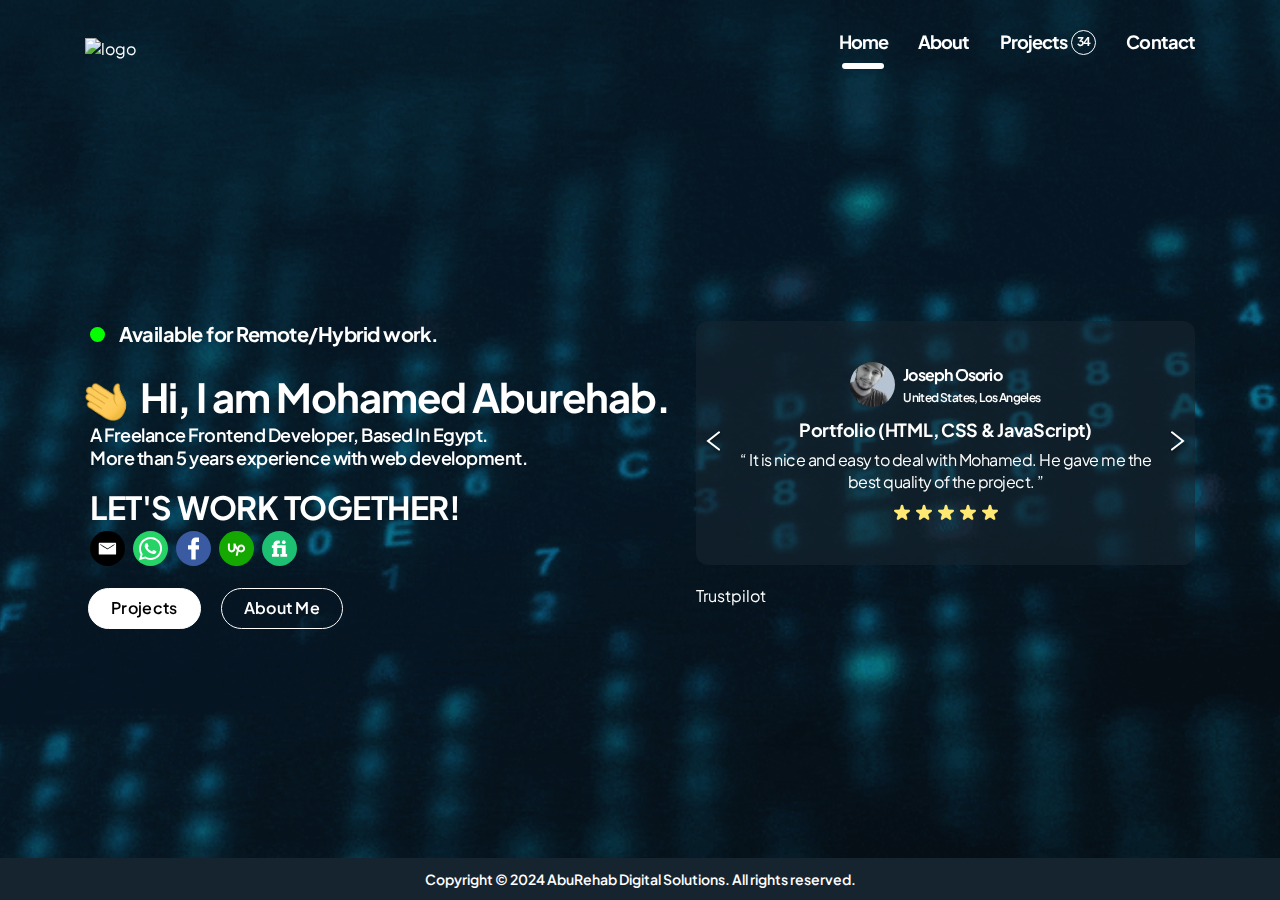
==== commit 8ba43301: "Add files via upload" ====
--- a/index.html
+++ b/index.html
@@ -1,37 +1,157 @@
 <!DOCTYPE html>
 <html lang="en" dir="ltr">
   <head>
-    <meta charset="UTF-8">
-    <meta name="viewport" content="width=device-width,initial-scale=1,maximum-scale=2,shrink-to-fit=no,viewport-fit=cover">
-    <meta http-equiv="X-UA-Compatible" content="IE=edge">
-    <meta name="description" content="Mohamed Aburehab, The Top Freelance Frontend Developer based in Egypt. Available for Remote/Hybrid work">
-    <title>Home</title>
-    <link rel="icon" href="img/icons/favicon.ico" type="image/x-icon">
+    <meta charset="UTF-8" />
+    <title>
+      AbuRehab Digital Solutions: To Provide The Most Afficient And Fastest
+      Website Development Services - Home
+    </title>
+    <meta http-equiv="X-UA-Compatible" content="IE=edge" />
+    <meta name="viewport" content="width=device-width, initial-scale=1" />
+    <meta
+      http-equiv="Accept-CH"
+      content="Sec-CH-UA-Platform-Version, Sec-CH-UA-Model"
+    />
+    <!-- Google tag (gtag.js)-->
+    <script
+      async=""
+      src="https://www.googletagmanager.com/gtag/js?id=G-F41Q5RNC7S"
+    ></script>
+    <script>
+      window.dataLayer = window.dataLayer || [];
+      function gtag() {
+        dataLayer.push(arguments);
+      }
+      gtag('js', new Date());
+      gtag('config', 'G-F41Q5RNC7S');
+    </script>
+    <link rel="icon" href="img/icons/favicon.ico" type="image/x-icon" />
+    <link rel="canonical" href="https://www.aburehab.com" />
+    <meta property="og:site_name" content="AbuRehab Digital Solutions." />
+    <meta
+      property="og:title"
+      content="AbuRehab Digital Solutions: To Provide The Most Afficient And Fastest Website Development Services - Home"
+    />
+    <meta property="og:url" content="https://www.aburehab.com" />
+    <meta property="og:type" content="website" />
+    <meta
+      property="og:description"
+      content="Mohamed AbuRehab, Owner Of AbuRehab Digital Solutions, Is One Of The Most Proficient And Best Independent Frontend Developers In Egypt. Available For Remote/Hybrid Work."
+    />
+    <meta
+      property="og:image"
+      content="https://www.aburehab.com/img/icons/favicon.ico?format=50w"
+    />
+    <meta property="og:image:width" content="194" />
+    <meta property="og:image:height" content="49" />
+    <meta itemprop="name" content="AbuRehab Digital Solutions." />
+    <meta itemprop="url" content="https://www.aburehab.com" />
+    <meta
+      itemprop="description"
+      content="Mohamed AbuRehab, Owner Of AbuRehab Digital Solutions, Is One Of The Most Proficient And Best Independent Frontend Developers In Egypt. Available For Remote/Hybrid Work."
+    />
+    <meta
+      itemprop="thumbnailUrl"
+      content="https://www.aburehab.com/img/icons/favicon.ico?format=50w"
+    />
+    <link
+      rel="image_src"
+      href="https://www.aburehab.com/img/icons/favicon.ico?format=50w"
+    />
+    <meta
+      itemprop="image"
+      content="https://www.aburehab.com/img/icons/favicon.ico?format=50w"
+    />
+    <meta name="twitter:title" content="AbuRehab Digital Solutions." />
+    <meta
+      name="twitter:image"
+      content="https://www.aburehab.com/img/icons/favicon.ico?format=50w"
+    />
+    <meta name="twitter:url" content="https://www.aburehab.com" />
+    <meta name="twitter:card" content="summary" />
+    <meta
+      name="twitter:description"
+      content="Mohamed AbuRehab, Owner Of AbuRehab Digital Solutions, Is One Of The Most Proficient And Best Independent Frontend Developers In Egypt. Available For Remote/Hybrid Work."
+    />
+    <meta
+      name="description"
+      content="Mohamed AbuRehab, Owner Of AbuRehab Digital Solutions, Is One Of The Most Proficient And Best Independent Frontend Developers In Egypt. Available For Remote/Hybrid Work."
+    />
+    <!-- TrustBox script-->
+    <script
+      type="text/javascript"
+      src="//widget.trustpilot.com/bootstrap/v5/tp.widget.bootstrap.min.js"
+      async=""
+    ></script>
+    <!-- End TrustBox script-->
     <!-- styles-->
-    <link rel="stylesheet" href="layout/css/main.min.css">
-    <link rel="stylesheet" href="layout/css/libs/slick.min.css">
+    <link rel="stylesheet" href="layout/css/main.min.css" />
+    <link rel="stylesheet" href="layout/css/libs/slick.min.css" />
   </head>
   <body class="active">
     <!-- start loader-->
-    <div class="loader"><span class="loader-child"></span></div>
+    <div class="loader"></div>
     <!-- end loader-->
     <div class="wrapper">
       <!-- start navbar-->
       <div class="navbar-up">
         <div class="container">
-          <nav><a class="nav-logo" href="index"><img class="desktop" src="img/logo.png" alt="logo" width="194" height="49"></a>
+          <nav>
+            <a class="nav-logo" href="/"
+              ><img
+                class="desktop"
+                src="img/logo.svg"
+                alt="logo"
+                width="194"
+                height="49"
+            /></a>
             <div class="nav-parent">
               <ul class="nav-menu">
-                <li class="title"><img class="close-menu" src="img/icons/close-pop.svg" alt="close" width="40" height="40"><a href="index"> <img class="desktop" src="img/logo.png" alt="logo" width="155" height="40"></a></li>
-                <li class="nav-item"><a class="nav-link active" href="index">Home</a></li>
-                <li class="nav-item"><a class="nav-link" href="about">About</a></li>
-                <li class="nav-item"><a class="nav-link" id="projects" href="projects">Projects</a></li>
-                <li class="nav-item"><a class="nav-link" href="contact">Contact</a></li>
+                <li class="title">
+                  <img
+                    class="close-menu"
+                    src="img/icons/close-pop.svg"
+                    alt="close"
+                    width="40"
+                    height="40"
+                  /><a href="/">
+                    <img
+                      class="desktop"
+                      src="img/logo.svg"
+                      alt="logo"
+                      width="155"
+                      height="40"
+                  /></a>
+                </li>
+                <li class="nav-item">
+                  <a class="nav-link active" href="/">Home</a>
+                </li>
+                <li class="nav-item">
+                  <a class="nav-link" href="about.html">About</a>
+                </li>
+                <li class="nav-item">
+                  <a class="nav-link" id="projects" href="projects.html"
+                    >Projects</a
+                  >
+                </li>
+                <li class="nav-item">
+                  <a class="nav-link" href="contact.html">Contact</a>
+                </li>
               </ul>
             </div>
-            <div class="open-menu"><svg xmlns="http://www.w3.org/2000/svg" width="18" height="12" viewBox="0 0 18 12" fill="none">
-<path d="M1 12C0.716667 12 0.479167 11.9042 0.2875 11.7125C0.0958333 11.5208 0 11.2833 0 11C0 10.7167 0.0958333 10.4792 0.2875 10.2875C0.479167 10.0958 0.716667 10 1 10H17C17.2833 10 17.5208 10.0958 17.7125 10.2875C17.9042 10.4792 18 10.7167 18 11C18 11.2833 17.9042 11.5208 17.7125 11.7125C17.5208 11.9042 17.2833 12 17 12H1ZM1 7C0.716667 7 0.479167 6.90417 0.2875 6.7125C0.0958333 6.52083 0 6.28333 0 6C0 5.71667 0.0958333 5.47917 0.2875 5.2875C0.479167 5.09583 0.716667 5 1 5H17C17.2833 5 17.5208 5.09583 17.7125 5.2875C17.9042 5.47917 18 5.71667 18 6C18 6.28333 17.9042 6.52083 17.7125 6.7125C17.5208 6.90417 17.2833 7 17 7H1ZM1 2C0.716667 2 0.479167 1.90417 0.2875 1.7125C0.0958333 1.52083 0 1.28333 0 1C0 0.716667 0.0958333 0.479167 0.2875 0.2875C0.479167 0.0958333 0.716667 0 1 0H17C17.2833 0 17.5208 0.0958333 17.7125 0.2875C17.9042 0.479167 18 0.716667 18 1C18 1.28333 17.9042 1.52083 17.7125 1.7125C17.5208 1.90417 17.2833 2 17 2H1Z" fill="white"/>
-</svg>
+            <div class="open-menu">
+              <svg
+                xmlns="http://www.w3.org/2000/svg"
+                width="18"
+                height="12"
+                viewBox="0 0 18 12"
+                fill="none"
+              >
+                <path
+                  d="M1 12C0.716667 12 0.479167 11.9042 0.2875 11.7125C0.0958333 11.5208 0 11.2833 0 11C0 10.7167 0.0958333 10.4792 0.2875 10.2875C0.479167 10.0958 0.716667 10 1 10H17C17.2833 10 17.5208 10.0958 17.7125 10.2875C17.9042 10.4792 18 10.7167 18 11C18 11.2833 17.9042 11.5208 17.7125 11.7125C17.5208 11.9042 17.2833 12 17 12H1ZM1 7C0.716667 7 0.479167 6.90417 0.2875 6.7125C0.0958333 6.52083 0 6.28333 0 6C0 5.71667 0.0958333 5.47917 0.2875 5.2875C0.479167 5.09583 0.716667 5 1 5H17C17.2833 5 17.5208 5.09583 17.7125 5.2875C17.9042 5.47917 18 5.71667 18 6C18 6.28333 17.9042 6.52083 17.7125 6.7125C17.5208 6.90417 17.2833 7 17 7H1ZM1 2C0.716667 2 0.479167 1.90417 0.2875 1.7125C0.0958333 1.52083 0 1.28333 0 1C0 0.716667 0.0958333 0.479167 0.2875 0.2875C0.479167 0.0958333 0.716667 0 1 0H17C17.2833 0 17.5208 0.0958333 17.7125 0.2875C17.9042 0.479167 18 0.716667 18 1C18 1.28333 17.9042 1.52083 17.7125 1.7125C17.5208 1.90417 17.2833 2 17 2H1Z"
+                  fill="white"
+                />
+              </svg>
             </div>
           </nav>
         </div>
@@ -42,29 +162,68 @@
           <div class="container">
             <div class="d-flex">
               <div class="left">
-                <h3> <span></span>Available for Remote/Hybrid work</h3>
-                <h1> <img src="img/wave.gif" alt="wave" width="51" height="50">Hi, I am Mohamed Aburehab</h1>
-                <p>A Freelance Frontend Developer, Based In Egypt.<br>More than 5 years experience with web development.</p>
-                <h2>LET'S WORK TOGETHER</h2>
-                <div class="buttons"> <a href="projects">Projects</a><a href="about">About Me</a></div>
+                <h3><span></span>Available for Remote/Hybrid work.</h3>
+                <h1>
+                  <img
+                    src="img/wave.gif"
+                    alt="wave"
+                    width="51"
+                    height="50"
+                  />Hi, I am Mohamed Aburehab.
+                </h1>
+                <p>
+                  A Freelance Frontend Developer, Based In Egypt.<br />More than
+                  5 years experience with web development.
+                </p>
+                <h2>LET'S WORK TOGETHER!</h2>
+                <div class="contacts"></div>
+                <div class="buttons">
+                  <a href="projects.html">Projects</a
+                  ><a href="about.html">About Me</a>
+                </div>
               </div>
-              <div class="right"> 
-                <div class="testimonials"> </div>
+              <div class="right">
+                <div class="testimonials"></div>
+                <!-- TrustBox widget - Review Collector-->
+                <div
+                  class="trustpilot-widget"
+                  data-locale="en-US"
+                  data-template-id="56278e9abfbbba0bdcd568bc"
+                  data-businessunit-id="66316b44b78feb51ae6216ba"
+                  data-style-height="52px"
+                  data-style-width="100%"
+                >
+                  <a
+                    href="https://www.trustpilot.com/review/aburehab.com"
+                    target="_blank"
+                    rel="noopener"
+                    >Trustpilot</a
+                  >
+                </div>
+                <!-- End TrustBox widget-->
               </div>
             </div>
           </div>
         </div>
         <!-- start footer-->
-        <footer class="footer"> 
-          <div class="top"> 
-            <div class="container"> 
-              <h2>REACH ME DIRECTLY:</h2><span>mohamedabdelradyahmed00@gmail.com</span><span>+201015185283</span>
+        <footer class="footer">
+          <div class="top">
+            <div class="container">
+              <h2>REACH ME DIRECTLY:</h2>
+              <span>
+                <a href="mailto: mohamed@aburehab.com"
+                  >mohamed@aburehab.com</a
+                ></span
+              ><span> <a href="tel: +201015185283">+201015185283</a></span>
               <h2>I'm also available at</h2>
-              <div class="contacts"> </div>
+              <div class="contacts"></div>
             </div>
           </div>
-          <div class="container"> 
-            <p>Copyright &copy; 2024 Aburehab, Inc. All rights reserved.</p>
+          <div class="container">
+            <p>
+              Copyright &copy; 2024 AbuRehab Digital Solutions. All rights
+              reserved.
+            </p>
           </div>
         </footer>
         <!-- end footer-->
--- a/layout/css/main.min.css
+++ b/layout/css/main.min.css
@@ -1,5 +1 @@
-<<<<<<< HEAD
-@import"https://fonts.googleapis.com/css2?family=Plus+Jakarta+Sans:ital,wght@0,200..800;1,200..800&display=swap";*,body{font-family:"Plus Jakarta Sans",sans-serif;font-optical-sizing:auto;font-style:normal}*,*:after,*:before{position:relative;-webkit-box-sizing:border-box;-moz-box-sizing:border-box;box-sizing:border-box;margin:0;padding:0;vertical-align:baseline;color:inherit;font-size:inherit;font-weight:inherit;font-family:inherit}body.active{position:relative;overflow:hidden}@media(min-width: 992px){body.active .navbar-up{pointer-events:none}}@media(max-width: 991.98px){body.active .navbar-up .open-menu,body.active .navbar-up .nav-logo{pointer-events:none}}body.active .page-content{z-index:4}body.active .page-content.show{z-index:6}body.active .page-content::after{content:"";position:absolute;top:0;left:0;width:100%;height:100%;background:-webkit-linear-gradient(48.17deg, rgba(22, 36, 47, 0.9) -1.69%, rgba(22, 36, 47, 0.5) 90.5%);background:-moz-linear-gradient(48.17deg, rgba(22, 36, 47, 0.9) -1.69%, rgba(22, 36, 47, 0.5) 90.5%);background:-o-linear-gradient(48.17deg, rgba(22, 36, 47, 0.9) -1.69%, rgba(22, 36, 47, 0.5) 90.5%);background:linear-gradient(41.83deg, rgba(22, 36, 47, 0.9) -1.69%, rgba(22, 36, 47, 0.5) 90.5%);z-index:2;-webkit-backdrop-filter:blur(2px);backdrop-filter:blur(2px)}.wrapper{overflow:hidden}a,button{cursor:pointer;color:inherit;border:none;font-size:inherit;line-height:inherit}a,a:hover,button,button:hover,*:focus,*:active{text-decoration:none;outline:none}ol,ul{list-style:none;margin:0;padding:0}img,svg{vertical-align:bottom;height:auto;max-width:100%}textarea{resize:none}.page-content{overflow-x:hidden}.main_bg{min-height:100vh;display:-webkit-box;display:-webkit-flex;display:-ms-flexbox;display:-moz-box;display:flex;-webkit-box-orient:vertical;-webkit-box-direction:normal;-webkit-flex-direction:column;-ms-flex-direction:column;-moz-box-orient:vertical;-moz-box-direction:normal;flex-direction:column;position:relative}.main_bg>div:first-child{padding:134px 0 42px;-webkit-box-flex:1;-webkit-flex:1 0 auto;-ms-flex:1 0 auto;-moz-box-flex:1;flex:1 0 auto;background-image:url(../../img/bg.gif);-webkit-background-size:cover;-moz-background-size:cover;-o-background-size:cover;background-size:cover;background-repeat:no-repeat;background-position:center;min-height:400px;display:-webkit-box;display:-webkit-flex;display:-ms-flexbox;display:-moz-box;display:flex;-webkit-box-pack:center;-webkit-justify-content:center;-ms-flex-pack:center;-moz-box-pack:center;justify-content:center;-webkit-box-orient:vertical;-webkit-box-direction:normal;-webkit-flex-direction:column;-ms-flex-direction:column;-moz-box-orient:vertical;-moz-box-direction:normal;flex-direction:column}@media(max-width: 991.98px){.main_bg>div:first-child{padding:75px 0 24px}}.main_bg>div:first-child::before{content:"";position:absolute;top:0;left:0;width:100%;height:100%;background-color:rgba(11,20,27,.5)}.container{margin-left:auto;margin-right:auto;padding-left:15px;padding-right:15px;width:100%}@media(min-width: 576px){.container{max-width:540px}}@media(min-width: 768px){.container{max-width:720px}}@media(min-width: 992px){.container{max-width:960px}}@media(min-width: 1200px){.container{max-width:1140px}}.slick-dots{display:-webkit-box;display:-webkit-flex;display:-ms-flexbox;display:-moz-box;display:flex;-webkit-box-align:center;-webkit-align-items:center;-ms-flex-align:center;-moz-box-align:center;align-items:center;-webkit-box-pack:center;-webkit-justify-content:center;-ms-flex-pack:center;-moz-box-pack:center;justify-content:center;gap:8px;margin-top:18px}.slick-dots li{width:8px;height:8px;background-color:#474c4f;-webkit-border-radius:50%;-moz-border-radius:50%;border-radius:50%;cursor:pointer}.slick-dots li.slick-active{background-color:#101010}.slick-dots li button{display:none}.loader{position:fixed;top:0;left:0;width:100%;height:100%;background-color:#0b141b;opacity:1;z-index:555;-webkit-transition-property:all;-o-transition-property:all;-moz-transition-property:all;transition-property:all;-webkit-transition-timing-function:cubic-bezier(0.4, 0, 0.2, 1);-moz-transition-timing-function:cubic-bezier(0.4, 0, 0.2, 1);-o-transition-timing-function:cubic-bezier(0.4, 0, 0.2, 1);transition-timing-function:cubic-bezier(0.4, 0, 0.2, 1);-webkit-transition-duration:500ms;-moz-transition-duration:500ms;-o-transition-duration:500ms;transition-duration:500ms;display:-webkit-box;display:-webkit-flex;display:-ms-flexbox;display:-moz-box;display:flex;-webkit-box-align:center;-webkit-align-items:center;-ms-flex-align:center;-moz-box-align:center;align-items:center;-webkit-box-pack:center;-webkit-justify-content:center;-ms-flex-pack:center;-moz-box-pack:center;justify-content:center}.loader.hide{opacity:0;z-index:-1}.loader .loader-child{width:68px;height:68px;-webkit-border-radius:50%;-moz-border-radius:50%;border-radius:50%;display:inline-block;position:relative;border:3px solid;border-color:#25475c #25475c transparent transparent;-webkit-box-sizing:border-box;-moz-box-sizing:border-box;box-sizing:border-box;-webkit-animation:rotation 1s linear infinite;-moz-animation:rotation 1s linear infinite;-o-animation:rotation 1s linear infinite;animation:rotation 1s linear infinite}.loader .loader-child::after,.loader .loader-child::before{content:"";-webkit-box-sizing:border-box;-moz-box-sizing:border-box;box-sizing:border-box;position:absolute;left:0;right:0;top:0;bottom:0;margin:auto;border:3px solid;border-color:transparent transparent #0e2b3f #0e2b3f;width:60px;height:60px;-webkit-border-radius:50%;-moz-border-radius:50%;border-radius:50%;box-sizing:border-box;-webkit-animation:rotationBack .5s linear infinite;-moz-animation:rotationBack .5s linear infinite;-o-animation:rotationBack .5s linear infinite;animation:rotationBack .5s linear infinite;-webkit-transform-origin:center center;-ms-transform-origin:center center;-moz-transform-origin:center center;-o-transform-origin:center center;transform-origin:center center}.loader .loader-child::before{width:52px;height:52px;border-color:#25475c #25475c transparent transparent;-webkit-animation:rotation 1.5s linear infinite;-moz-animation:rotation 1.5s linear infinite;-o-animation:rotation 1.5s linear infinite;animation:rotation 1.5s linear infinite}@-webkit-keyframes rotation{0%{-webkit-transform:rotate(0deg);transform:rotate(0deg)}100%{-webkit-transform:rotate(360deg);transform:rotate(360deg)}}@-moz-keyframes rotation{0%{-webkit-transform:rotate(0deg);-moz-transform:rotate(0deg);transform:rotate(0deg)}100%{-webkit-transform:rotate(360deg);-moz-transform:rotate(360deg);transform:rotate(360deg)}}@-o-keyframes rotation{0%{-webkit-transform:rotate(0deg);-o-transform:rotate(0deg);transform:rotate(0deg)}100%{-webkit-transform:rotate(360deg);-o-transform:rotate(360deg);transform:rotate(360deg)}}@keyframes rotation{0%{-webkit-transform:rotate(0deg);-moz-transform:rotate(0deg);-o-transform:rotate(0deg);transform:rotate(0deg)}100%{-webkit-transform:rotate(360deg);-moz-transform:rotate(360deg);-o-transform:rotate(360deg);transform:rotate(360deg)}}@-webkit-keyframes rotationBack{0%{-webkit-transform:rotate(0deg);transform:rotate(0deg)}100%{-webkit-transform:rotate(-360deg);transform:rotate(-360deg)}}@-moz-keyframes rotationBack{0%{-webkit-transform:rotate(0deg);-moz-transform:rotate(0deg);transform:rotate(0deg)}100%{-webkit-transform:rotate(-360deg);-moz-transform:rotate(-360deg);transform:rotate(-360deg)}}@-o-keyframes rotationBack{0%{-webkit-transform:rotate(0deg);-o-transform:rotate(0deg);transform:rotate(0deg)}100%{-webkit-transform:rotate(-360deg);-o-transform:rotate(-360deg);transform:rotate(-360deg)}}@keyframes rotationBack{0%{-webkit-transform:rotate(0deg);-moz-transform:rotate(0deg);-o-transform:rotate(0deg);transform:rotate(0deg)}100%{-webkit-transform:rotate(-360deg);-moz-transform:rotate(-360deg);-o-transform:rotate(-360deg);transform:rotate(-360deg)}}.navbar-up{width:100%;z-index:5;position:fixed;background-color:transparent;left:0;top:0;-webkit-transition-property:all;-o-transition-property:all;-moz-transition-property:all;transition-property:all;-webkit-transition-timing-function:cubic-bezier(0.4, 0, 0.2, 1);-moz-transition-timing-function:cubic-bezier(0.4, 0, 0.2, 1);-o-transition-timing-function:cubic-bezier(0.4, 0, 0.2, 1);transition-timing-function:cubic-bezier(0.4, 0, 0.2, 1);-webkit-transition-duration:500ms;-moz-transition-duration:500ms;-o-transition-duration:500ms;transition-duration:500ms}.navbar-up nav{display:-webkit-box;display:-webkit-flex;display:-ms-flexbox;display:-moz-box;display:flex;padding:30px 0;position:relative;-webkit-box-align:center;-webkit-align-items:center;-ms-flex-align:center;-moz-box-align:center;align-items:center;-webkit-box-pack:justify;-webkit-justify-content:space-between;-ms-flex-pack:justify;-moz-box-pack:justify;justify-content:space-between;-webkit-transition-property:all;-o-transition-property:all;-moz-transition-property:all;transition-property:all;-webkit-transition-timing-function:cubic-bezier(0.4, 0, 0.2, 1);-moz-transition-timing-function:cubic-bezier(0.4, 0, 0.2, 1);-o-transition-timing-function:cubic-bezier(0.4, 0, 0.2, 1);transition-timing-function:cubic-bezier(0.4, 0, 0.2, 1);-webkit-transition-duration:500ms;-moz-transition-duration:500ms;-o-transition-duration:500ms;transition-duration:500ms}.navbar-up nav .nav-logo{display:-webkit-box;display:-webkit-flex;display:-ms-flexbox;display:-moz-box;display:flex;-webkit-box-align:center;-webkit-align-items:center;-ms-flex-align:center;-moz-box-align:center;align-items:center}.navbar-up nav .nav-logo img{-webkit-transition-property:all;-o-transition-property:all;-moz-transition-property:all;transition-property:all;-webkit-transition-timing-function:cubic-bezier(0.4, 0, 0.2, 1);-moz-transition-timing-function:cubic-bezier(0.4, 0, 0.2, 1);-o-transition-timing-function:cubic-bezier(0.4, 0, 0.2, 1);transition-timing-function:cubic-bezier(0.4, 0, 0.2, 1);-webkit-transition-duration:500ms;-moz-transition-duration:500ms;-o-transition-duration:500ms;transition-duration:500ms;max-height:50px;-webkit-transform:translateY(6px);-ms-transform:translateY(6px);-moz-transform:translateY(6px);-o-transform:translateY(6px);transform:translateY(6px)}.navbar-up nav .nav-menu{display:-webkit-box;display:-webkit-flex;display:-ms-flexbox;display:-moz-box;display:flex;-webkit-box-flex:1;-webkit-flex-grow:1;-ms-flex-positive:1;-moz-box-flex:1;flex-grow:1;-webkit-box-align:center;-webkit-align-items:center;-ms-flex-align:center;-moz-box-align:center;align-items:center;gap:30px}.navbar-up nav .nav-menu .title{display:none}.navbar-up nav .nav-menu .nav-link{-webkit-transition-property:all;-o-transition-property:all;-moz-transition-property:all;transition-property:all;-webkit-transition-timing-function:cubic-bezier(0.4, 0, 0.2, 1);-moz-transition-timing-function:cubic-bezier(0.4, 0, 0.2, 1);-o-transition-timing-function:cubic-bezier(0.4, 0, 0.2, 1);transition-timing-function:cubic-bezier(0.4, 0, 0.2, 1);-webkit-transition-duration:500ms;-moz-transition-duration:500ms;-o-transition-duration:500ms;transition-duration:500ms;color:#fff;position:relative;display:block;font-size:18.16px;font-weight:700;line-height:22.92px;letter-spacing:-0.05em}@media(max-width: 991.98px){.navbar-up nav .nav-menu .nav-link{font-size:32.16px;line-height:42.92px}}.navbar-up nav .nav-menu .nav-link#projects{display:-webkit-box;display:-webkit-flex;display:-ms-flexbox;display:-moz-box;display:flex;-webkit-box-align:center;-webkit-align-items:center;-ms-flex-align:center;-moz-box-align:center;align-items:center}.navbar-up nav .nav-menu .nav-link span{color:#fff;border:1px solid #fff;padding:4pxac;font-size:12px;font-weight:inherit;line-height:inherit;letter-spacing:-1px;-webkit-border-radius:50%;-moz-border-radius:50%;border-radius:50%;display:-webkit-box;display:-webkit-flex;display:-ms-flexbox;display:-moz-box;display:flex;-webkit-box-align:center;-webkit-align-items:center;-ms-flex-align:center;-moz-box-align:center;align-items:center;-webkit-box-pack:center;-webkit-justify-content:center;-ms-flex-pack:center;-moz-box-pack:center;justify-content:center;width:25px;height:25px;margin-left:4px}.navbar-up nav .nav-menu .nav-link::after{-webkit-transition-property:all;-o-transition-property:all;-moz-transition-property:all;transition-property:all;-webkit-transition-timing-function:cubic-bezier(0.4, 0, 0.2, 1);-moz-transition-timing-function:cubic-bezier(0.4, 0, 0.2, 1);-o-transition-timing-function:cubic-bezier(0.4, 0, 0.2, 1);transition-timing-function:cubic-bezier(0.4, 0, 0.2, 1);-webkit-transition-duration:500ms;-moz-transition-duration:500ms;-o-transition-duration:500ms;transition-duration:500ms;position:absolute;content:"";width:85%;height:6px;left:50%;-webkit-transform:translateX(-50%);-ms-transform:translateX(-50%);-moz-transform:translateX(-50%);-o-transform:translateX(-50%);transform:translateX(-50%);bottom:-15px;background-color:#fff;-webkit-border-radius:21px;-moz-border-radius:21px;border-radius:21px;opacity:0}.navbar-up nav .nav-menu .nav-link.active{pointer-events:none}@media(min-width: 992px){.navbar-up nav .nav-menu .nav-link:hover::after,.navbar-up nav .nav-menu .nav-link.active::after{opacity:1}}@media(max-width: 991.98px){.navbar-up nav{padding:16px 0}.navbar-up nav .nav-logo img{-webkit-transform:none;-ms-transform:none;-moz-transform:none;-o-transform:none;transform:none}.navbar-up nav .nav-parent .nav-menu{position:fixed;z-index:6;top:0;left:-100%;width:100%;height:100%;overflow:auto;-webkit-transition-property:all;-o-transition-property:all;-moz-transition-property:all;transition-property:all;-webkit-transition-timing-function:cubic-bezier(0.4, 0, 0.2, 1);-moz-transition-timing-function:cubic-bezier(0.4, 0, 0.2, 1);-o-transition-timing-function:cubic-bezier(0.4, 0, 0.2, 1);transition-timing-function:cubic-bezier(0.4, 0, 0.2, 1);-webkit-transition-duration:500ms;-moz-transition-duration:500ms;-o-transition-duration:500ms;transition-duration:500ms;background-color:#16242f;height:100%;-webkit-box-orient:vertical;-webkit-box-direction:normal;-webkit-flex-direction:column;-ms-flex-direction:column;-moz-box-orient:vertical;-moz-box-direction:normal;flex-direction:column;-webkit-box-align:start;-webkit-align-items:flex-start;-ms-flex-align:start;-moz-box-align:start;align-items:flex-start;-webkit-box-pack:start;-webkit-justify-content:flex-start;-ms-flex-pack:start;-moz-box-pack:start;justify-content:flex-start;padding:20px;gap:12px}.navbar-up nav .nav-parent .nav-menu li.title{width:100%;-webkit-box-pack:justify;-webkit-justify-content:space-between;-ms-flex-pack:justify;-moz-box-pack:justify;justify-content:space-between;display:-webkit-box;display:-webkit-flex;display:-ms-flexbox;display:-moz-box;display:flex;-webkit-box-align:center;-webkit-align-items:center;-ms-flex-align:center;-moz-box-align:center;align-items:center;margin-bottom:30px}.navbar-up nav .nav-parent .nav-menu li.title a img{max-height:40px}.navbar-up nav .nav-parent .nav-menu li.title .close-menu{cursor:pointer}.navbar-up nav .nav-parent.active .nav-menu{left:0}}.navbar-up.resize{background-color:#16242f}.navbar-up.resize nav{padding:12px 0 8px}.navbar-up .open-menu{display:none;cursor:pointer;padding:10px 5px}@media(max-width: 991.98px){.navbar-up .open-menu{display:-webkit-box;display:-webkit-flex;display:-ms-flexbox;display:-moz-box;display:flex;-webkit-box-align:center;-webkit-align-items:center;-ms-flex-align:center;-moz-box-align:center;align-items:center;-webkit-box-pack:center;-webkit-justify-content:center;-ms-flex-pack:center;-moz-box-pack:center;justify-content:center}}.testimonials{background-color:rgba(22,36,47,.5);-webkit-border-radius:12px;-moz-border-radius:12px;border-radius:12px;display:-webkit-box !important;display:-webkit-flex !important;display:-ms-flexbox !important;display:-moz-box !important;display:flex !important;-webkit-box-align:center;-webkit-align-items:center;-ms-flex-align:center;-moz-box-align:center;align-items:center;gap:12px;padding:18px 8px}@media(max-width: 991.98px){.testimonials{gap:8px;padding:14px 8px}}.testimonials .slick-arrow{-webkit-flex-shrink:0;-ms-flex-negative:0;flex-shrink:0;width:18px;background:transparent}@media(max-width: 991.98px){.testimonials .testimonial .testimonial .profile{margin-bottom:4px}.testimonials .testimonial .testimonial .testi h3{display:none}}.testimonials .testimonial .profile{display:-webkit-box;display:-webkit-flex;display:-ms-flexbox;display:-moz-box;display:flex;-webkit-box-align:center;-webkit-align-items:center;-ms-flex-align:center;-moz-box-align:center;align-items:center;-webkit-box-pack:center;-webkit-justify-content:center;-ms-flex-pack:center;-moz-box-pack:center;justify-content:center;gap:8px;margin-bottom:12px}@media(max-width: 1199.98px){.testimonials .testimonial .profile{margin-bottom:8px}}@media(max-width: 991.98px){.testimonials .testimonial .profile{margin-bottom:4px}}.testimonials .testimonial .profile img{-webkit-border-radius:50%;-moz-border-radius:50%;border-radius:50%;width:45px;height:45px;-o-object-fit:cover;object-fit:cover;-o-object-position:center;object-position:center}.testimonials .testimonial .profile h2{font-size:16px;font-weight:700;letter-spacing:-0.05em}.testimonials .testimonial .profile span{font-size:12px;font-weight:600;letter-spacing:-0.05em}.testimonials .testimonial .testi{text-align:center}.testimonials .testimonial .testi h3{letter-spacing:-0.3px;font-size:18px;font-weight:700;line-height:22.12px;margin-bottom:8px;display:block;padding:0}@media(max-width: 1199.98px){.testimonials .testimonial .testi h3{font-size:16px;line-height:19.12px;margin-bottom:6px}}@media(max-width: 991.98px){.testimonials .testimonial .testi h3{display:none}}.testimonials .testimonial .testi q{font-size:16px;font-weight:400;line-height:22.1px;letter-spacing:-0.5px;-webkit-transition-property:all;-o-transition-property:all;-moz-transition-property:all;transition-property:all;-webkit-transition-timing-function:cubic-bezier(0.4, 0, 0.2, 1);-moz-transition-timing-function:cubic-bezier(0.4, 0, 0.2, 1);-o-transition-timing-function:cubic-bezier(0.4, 0, 0.2, 1);transition-timing-function:cubic-bezier(0.4, 0, 0.2, 1);-webkit-transition-duration:500ms;-moz-transition-duration:500ms;-o-transition-duration:500ms;transition-duration:500ms}@media(max-width: 1199.98px){.testimonials .testimonial .testi q{font-size:14px;line-height:18.1px;letter-spacing:-0.1px}}.testimonials .testimonial .testi q span{font-weight:900;font-size:16px;letter-spacing:-1px;-webkit-transform:translateY(-1px);-ms-transform:translateY(-1px);-moz-transform:translateY(-1px);-o-transform:translateY(-1px);transform:translateY(-1px);cursor:pointer;color:#fff}@media(max-width: 1199.98px){.testimonials .testimonial .testi q span{font-size:12px;letter-spacing:-0.4px}}.testimonials .testimonial .testi img{max-height:22px;margin-top:8px;margin-right:auto;margin-left:auto}@media(max-width: 1199.98px){.testimonials .testimonial .testi img{max-height:18px;margin-top:6px}}.technologies{margin-top:14px;background-color:rgba(22,36,47,.5);-webkit-border-radius:12px;-moz-border-radius:12px;border-radius:12px}@media(max-width: 991.98px){.technologies{margin-top:12px}}.technologies h3{background-color:#16242f;-webkit-border-radius:12px 12px 0 0;-moz-border-radius:12px 12px 0 0;border-radius:12px 12px 0 0;padding:10px 18px;letter-spacing:-1px;font-size:20px;font-weight:700;line-height:26.12px}@media(max-width: 1199.98px){.technologies h3{font-size:18px;line-height:22.12px}}@media(max-width: 991.98px){.technologies h3{font-size:16px;padding:8px 14px}}.technologies .technologies_slider{padding:18px}@media(max-width: 991.98px){.technologies .technologies_slider{padding:14px}}.technologies .slick-track>.slick-slide:not(:last-child){margin-right:10px}.technologies .slick-track>.slick-slide>div:not(:last-child){margin-bottom:10px}.technologies .technology{background-color:#16242f;-webkit-border-radius:100px;-moz-border-radius:100px;border-radius:100px;display:-webkit-box !important;display:-webkit-flex !important;display:-ms-flexbox !important;display:-moz-box !important;display:flex !important;-webkit-box-align:center;-webkit-align-items:center;-ms-flex-align:center;-moz-box-align:center;align-items:center;-webkit-box-pack:center;-webkit-justify-content:center;-ms-flex-pack:center;-moz-box-pack:center;justify-content:center;gap:6px;padding:4px 10px}.technologies .technology img{max-height:24px}@media(max-width: 1199.98px){.technologies .technology img{max-height:20px}}.technologies .technology span{font-size:14px;font-weight:600;letter-spacing:-0.05em}@media(max-width: 1199.98px){.technologies .technology span{font-size:12px}}.footer{background:#16242f;padding:12px 0;color:#fff;text-align:center}.footer .top{text-align:center;padding-bottom:14px;margin-bottom:14px;border-bottom:1px solid #0b141b}@media(min-width: 992px){.footer .top{display:none}}.footer .top h2{font-size:14px;font-weight:700;line-height:12.6px;letter-spacing:-0.1px;margin-bottom:8px}.footer .top span{display:block;font-size:14px;font-weight:500;line-height:12.6px;letter-spacing:-0.1px;margin-bottom:10px}.footer .top .contacts{display:-webkit-box;display:-webkit-flex;display:-ms-flexbox;display:-moz-box;display:flex;-webkit-box-align:center;-webkit-align-items:center;-ms-flex-align:center;-moz-box-align:center;align-items:center;-webkit-box-pack:center;-webkit-justify-content:center;-ms-flex-pack:center;-moz-box-pack:center;justify-content:center;gap:8px}.footer .top .contacts a{display:block}.footer .top .contacts a img{width:100%;max-width:30px}.footer p{font-size:14px;font-weight:600}@media(max-width: 991.98px){.footer p{font-size:12px}}.home{color:#fff}.home .d-flex{display:-webkit-box;display:-webkit-flex;display:-ms-flexbox;display:-moz-box;display:flex;gap:20px;-webkit-box-pack:justify;-webkit-justify-content:space-between;-ms-flex-pack:justify;-moz-box-pack:justify;justify-content:space-between}@media(max-width: 991.98px){.home .d-flex{-webkit-box-orient:vertical;-webkit-box-direction:normal;-webkit-flex-direction:column;-ms-flex-direction:column;-moz-box-orient:vertical;-moz-box-direction:normal;flex-direction:column;-webkit-box-pack:center;-webkit-justify-content:center;-ms-flex-pack:center;-moz-box-pack:center;justify-content:center;-webkit-box-align:center;-webkit-align-items:center;-ms-flex-align:center;-moz-box-align:center;align-items:center;text-align:center;gap:14px}}.home h3{font-size:20px;font-weight:700;letter-spacing:-0.5px;padding-left:5px;margin-bottom:25px;display:-webkit-box;display:-webkit-flex;display:-ms-flexbox;display:-moz-box;display:flex;-webkit-box-align:center;-webkit-align-items:center;-ms-flex-align:center;-moz-box-align:center;align-items:center}@media(max-width: 1199.98px){.home h3{font-size:18px;margin-bottom:12px}}@media(max-width: 991.98px){.home h3{-webkit-box-pack:center;-webkit-justify-content:center;-ms-flex-pack:center;-moz-box-pack:center;justify-content:center}}@media(max-width: 767.98px){.home h3{font-size:16px}}.home h3 span{margin-top:2px;width:15px;height:15px;background-color:#05ff00;-webkit-animation:pulse 2s infinite;-moz-animation:pulse 2s infinite;-o-animation:pulse 2s infinite;animation:pulse 2s infinite;-webkit-box-shadow:0 0 0 rgba(5,255,0,.4);-moz-box-shadow:0 0 0 rgba(5,255,0,.4);box-shadow:0 0 0 rgba(5,255,0,.4);display:block;margin-right:14px;-webkit-border-radius:50%;-moz-border-radius:50%;border-radius:50%}@media(max-width: 1199.98px){.home h3 span{width:12px;height:12px;margin-right:8px}}.home .left h1{font-size:40px;font-weight:700;letter-spacing:-1px;margin-bottom:1px;display:-webkit-box;display:-webkit-flex;display:-ms-flexbox;display:-moz-box;display:flex;-webkit-box-align:center;-webkit-align-items:center;-ms-flex-align:center;-moz-box-align:center;align-items:center}@media(max-width: 1199.98px){.home .left h1{font-size:34px}}@media(max-width: 767.98px){.home .left h1{font-size:24px}}.home .left h1 img{max-height:50px;margin-right:4px}@media(max-width: 1199.98px){.home .left h1 img{max-height:44px}}@media(max-width: 767.98px){.home .left h1 img{max-height:35px}}.home .left p{font-size:18px;font-weight:600;margin-bottom:18px;letter-spacing:-0.5px;padding-left:5px}@media(max-width: 1199.98px){.home .left p{font-size:16px;margin-bottom:12px}}@media(max-width: 767.98px){.home .left p{font-size:14px}}.home .left h2{font-size:32px;font-weight:700;margin-bottom:22px;letter-spacing:-0.5px;padding-left:5px}@media(max-width: 1199.98px){.home .left h2{font-size:28px;margin-bottom:16px}}@media(max-width: 767.98px){.home .left h2{font-size:22px}}.home .left .buttons{display:-webkit-box;display:-webkit-flex;display:-ms-flexbox;display:-moz-box;display:flex;-webkit-box-align:center;-webkit-align-items:center;-ms-flex-align:center;-moz-box-align:center;align-items:center;gap:20px;padding-left:3px}@media(max-width: 1199.98px){.home .left .buttons{gap:12px}}@media(max-width: 991.98px){.home .left .buttons{-webkit-box-pack:center;-webkit-justify-content:center;-ms-flex-pack:center;-moz-box-pack:center;justify-content:center}}.home .left .buttons a{font-size:16px;font-weight:600;line-height:22.93px;letter-spacing:.02em;text-align:center;border:1px solid #fff;padding:8px 22px;-webkit-border-radius:100px;-moz-border-radius:100px;border-radius:100px;-webkit-transition-property:all;-o-transition-property:all;-moz-transition-property:all;transition-property:all;-webkit-transition-timing-function:cubic-bezier(0.4, 0, 0.2, 1);-moz-transition-timing-function:cubic-bezier(0.4, 0, 0.2, 1);-o-transition-timing-function:cubic-bezier(0.4, 0, 0.2, 1);transition-timing-function:cubic-bezier(0.4, 0, 0.2, 1);-webkit-transition-duration:500ms;-moz-transition-duration:500ms;-o-transition-duration:500ms;transition-duration:500ms}@media(max-width: 1199.98px){.home .left .buttons a{font-size:14px;line-height:18.93px;padding:6px 18px}}.home .left .buttons a:first-child{background-color:#fff;color:#000}.home .left .buttons a:hover{-webkit-transform:translateY(-3px);-ms-transform:translateY(-3px);-moz-transform:translateY(-3px);-o-transform:translateY(-3px);transform:translateY(-3px);-webkit-box-shadow:0 10px 20px rgba(255,255,255,.2);-moz-box-shadow:0 10px 20px rgba(255,255,255,.2);box-shadow:0 10px 20px rgba(255,255,255,.2)}.home .right{max-width:45%;width:100%}@media(max-width: 991.98px){.home .right{max-width:100%}}@media(max-width: 991.98px){.home .right .testimonials{text-align:left;margin-right:auto;margin-left:auto}.home .right .testimonials .testimonial .profile{margin-bottom:4px}.home .right .testimonials .testimonial .testi h3{display:none}}@media(max-width: 767.98px){.home .right .testimonials{max-width:auto}}.home .right .take_look{text-align:center;background-color:rgba(22,36,47,.5);padding:18px;-webkit-border-radius:12px;-moz-border-radius:12px;border-radius:12px}@media(max-width: 991.98px){.home .right .take_look{padding:14px;display:-webkit-box;display:-webkit-flex;display:-ms-flexbox;display:-moz-box;display:flex;-webkit-box-orient:vertical;-webkit-box-direction:normal;-webkit-flex-direction:column;-ms-flex-direction:column;-moz-box-orient:vertical;-moz-box-direction:normal;flex-direction:column;-webkit-box-pack:center;-webkit-justify-content:center;-ms-flex-pack:center;-moz-box-pack:center;justify-content:center}}.home .right .take_look h3{text-transform:capitalize;letter-spacing:-0.5px;font-weight:700;font-size:18px;max-width:240px;margin-bottom:20px;margin-right:auto;margin-left:auto;padding:0}@media(max-width: 1199.98px){.home .right .take_look h3{font-size:16px;max-width:220px}}@media(max-width: 991.98px){.home .right .take_look h3{font-size:14px;margin-bottom:14px}}@media(max-width: 767.98px){.home .right .take_look h3{max-width:180px}}.home .right .take_look a{font-size:16px;font-weight:600;line-height:22.93px;letter-spacing:.02em;text-align:center;padding:6px 18px;-webkit-border-radius:100px;-moz-border-radius:100px;border-radius:100px;background-color:#fff;color:#000}@media(max-width: 1199.98px){.home .right .take_look a{font-size:14px;line-height:19.93px}}@-webkit-keyframes pulse{0%{-webkit-box-shadow:0 0 0 0 rgba(5,255,0,.4);box-shadow:0 0 0 0 rgba(5,255,0,.4)}70%{-webkit-box-shadow:0 0 0 10px rgba(5,255,0,0);box-shadow:0 0 0 10px rgba(5,255,0,0)}100%{-webkit-box-shadow:0 0 0 0 rgba(5,255,0,0);box-shadow:0 0 0 0 rgba(5,255,0,0)}}@-moz-keyframes pulse{0%{-moz-box-shadow:0 0 0 0 rgba(5,255,0,.4);box-shadow:0 0 0 0 rgba(5,255,0,.4)}70%{-moz-box-shadow:0 0 0 10px rgba(5,255,0,0);box-shadow:0 0 0 10px rgba(5,255,0,0)}100%{-moz-box-shadow:0 0 0 0 rgba(5,255,0,0);box-shadow:0 0 0 0 rgba(5,255,0,0)}}@-o-keyframes pulse{0%{box-shadow:0 0 0 0 rgba(5,255,0,.4)}70%{box-shadow:0 0 0 10px rgba(5,255,0,0)}100%{box-shadow:0 0 0 0 rgba(5,255,0,0)}}@keyframes pulse{0%{-webkit-box-shadow:0 0 0 0 rgba(5,255,0,.4);-moz-box-shadow:0 0 0 0 rgba(5,255,0,.4);box-shadow:0 0 0 0 rgba(5,255,0,.4)}70%{-webkit-box-shadow:0 0 0 10px rgba(5,255,0,0);-moz-box-shadow:0 0 0 10px rgba(5,255,0,0);box-shadow:0 0 0 10px rgba(5,255,0,0)}100%{-webkit-box-shadow:0 0 0 0 rgba(5,255,0,0);-moz-box-shadow:0 0 0 0 rgba(5,255,0,0);box-shadow:0 0 0 0 rgba(5,255,0,0)}}.about{color:#fff}@media(max-width: 767.98px){.about .testimonials{display:none}}.about .d-flex{display:-webkit-box;display:-webkit-flex;display:-ms-flexbox;display:-moz-box;display:flex;gap:20px;-webkit-box-pack:justify;-webkit-justify-content:space-between;-ms-flex-pack:justify;-moz-box-pack:justify;justify-content:space-between}@media(max-width: 991.98px){.about .d-flex{gap:12px;-webkit-box-orient:vertical;-webkit-box-direction:normal;-webkit-flex-direction:column;-ms-flex-direction:column;-moz-box-orient:vertical;-moz-box-direction:normal;flex-direction:column}}@media(max-width: 767.98px){.about .d-flex{max-width:375px;margin-right:auto;margin-left:auto}}.about h1{letter-spacing:-1px;font-size:38px;font-weight:700;line-height:50.12px;margin-bottom:34px}@media(max-width: 1199.98px){.about h1{font-size:34px;line-height:45.12px;margin-bottom:18px}}@media(max-width: 991.98px){.about h1{font-size:28px;line-height:38.12px;margin-bottom:14px}}@media(max-width: 767.98px){.about h1{max-width:375px;margin-right:auto;margin-left:auto}}.about .left{width:100%;max-width:48%}@media(max-width: 991.98px){.about .left{max-width:100%}}.about .left .main_profile{background-color:rgba(22,36,47,.5);padding:18px;-webkit-border-radius:12px;-moz-border-radius:12px;border-radius:12px}@media(max-width: 991.98px){.about .left .main_profile{padding:14px}}.about .left .main_profile .image{-webkit-border-radius:12px;-moz-border-radius:12px;border-radius:12px;height:450px;overflow:hidden}@media(max-width: 767.98px){.about .left .main_profile .image{height:290px}}.about .left .main_profile .image img{width:100%;height:100%;-o-object-fit:cover;object-fit:cover;-o-object-position:center -10px;object-position:center -10px;-webkit-border-radius:12px;-moz-border-radius:12px;border-radius:12px}.about .left .main_profile .info{margin-top:24px}@media(max-width: 1199.98px){.about .left .main_profile .info{margin-top:18px}}@media(max-width: 991.98px){.about .left .main_profile .info{margin-top:14px}}.about .left .main_profile .info ul li{display:-webkit-box;display:-webkit-flex;display:-ms-flexbox;display:-moz-box;display:flex;-webkit-box-align:center;-webkit-align-items:center;-ms-flex-align:center;-moz-box-align:center;align-items:center;-webkit-box-pack:justify;-webkit-justify-content:space-between;-ms-flex-pack:justify;-moz-box-pack:justify;justify-content:space-between}.about .left .main_profile .info ul li:not(:last-child){margin-bottom:18px}@media(max-width: 1199.98px){.about .left .main_profile .info ul li:not(:last-child){margin-bottom:14px}}@media(max-width: 991.98px){.about .left .main_profile .info ul li:not(:last-child){margin-bottom:8px}}.about .left .main_profile .info ul li h3{letter-spacing:-0.5px;font-size:16px;font-weight:700;line-height:22.12px}@media(max-width: 1199.98px){.about .left .main_profile .info ul li h3{font-size:14px}}@media(max-width: 991.98px){.about .left .main_profile .info ul li h3{font-size:12px}}.about .left .main_profile .info ul li h4{letter-spacing:-0.5px;font-size:18px;font-weight:700;line-height:23.12px}@media(max-width: 1199.98px){.about .left .main_profile .info ul li h4{font-size:16px;line-height:22.12px}}@media(max-width: 991.98px){.about .left .main_profile .info ul li h4{font-size:14px}}.about .left .main_profile .info ul li .contacts{display:-webkit-box;display:-webkit-flex;display:-ms-flexbox;display:-moz-box;display:flex;-webkit-box-align:center;-webkit-align-items:center;-ms-flex-align:center;-moz-box-align:center;align-items:center;gap:8px}@media(max-width: 991.98px){.about .left .main_profile .info ul li .contacts{gap:6px}}.about .left .main_profile .info ul li .contacts a{display:block;-webkit-box-flex:1;-webkit-flex:1 0;-ms-flex:1 0;-moz-box-flex:1;flex:1 0}.about .left .main_profile .info ul li .contacts a img{width:100%;max-width:35px}@media(max-width: 991.98px){.about .left .main_profile .info ul li .contacts a img{max-width:30px}}.about .right{max-width:51%}@media(max-width: 991.98px){.about .right{max-width:100%}}.about .right .desc{background-color:rgba(22,36,47,.5);padding:18px;-webkit-border-radius:12px;-moz-border-radius:12px;border-radius:12px}@media(max-width: 991.98px){.about .right .desc{padding:14px}}.about .right .desc p{font-size:16px;font-weight:600;line-height:21px;letter-spacing:-0.3px}.about .right .desc p:not(:last-child){margin-bottom:12px}@media(max-width: 991.98px){.about .right .desc p{font-size:14px;line-height:19px}.about .right .desc p:not(:last-child){margin-bottom:8px}}.projects{color:#fff}.projects h1{letter-spacing:-1px;font-size:54px;font-weight:700;line-height:63.12px;margin-bottom:40px}@media(max-width: 1199.98px){.projects h1{font-size:44px;line-height:53.12px;margin-bottom:30px}}@media(max-width: 991.98px){.projects h1{text-align:center;font-size:38px;line-height:42.12px;margin-bottom:0;padding-bottom:24px}}.projects .projects_slider{text-align:center;margin:0 60px}@media(max-width: 1199.98px){.projects .projects_slider{margin:0 40px}}@media(max-width: 991.98px){.projects .projects_slider{margin:40px auto;max-width:790px}}.projects .projects_slider .slick-arrow{position:absolute;top:50%;-webkit-transform:translateY(-50%);-ms-transform:translateY(-50%);-moz-transform:translateY(-50%);-o-transform:translateY(-50%);transform:translateY(-50%);z-index:2;padding:20px;height:100%;background-color:rgba(22,36,47,.7)}@media(max-width: 1199.98px){.projects .projects_slider .slick-arrow{padding:10px}}@media(max-width: 991.98px){.projects .projects_slider .slick-arrow{width:100%;height:-webkit-fit-content;height:-moz-fit-content;height:fit-content;-webkit-transform:none;-ms-transform:none;-moz-transform:none;-o-transform:none;transform:none}}.projects .projects_slider .slick-arrow svg{width:20px;height:20px}@media(max-width: 991.98px){.projects .projects_slider .slick-arrow svg{-webkit-transform:rotate(-90deg);-ms-transform:rotate(-90deg);-moz-transform:rotate(-90deg);-o-transform:rotate(-90deg);transform:rotate(-90deg)}}.projects .projects_slider .slick-arrow.slick-prev{left:-60px;content:""}@media(max-width: 1199.98px){.projects .projects_slider .slick-arrow.slick-prev{left:-40px}}@media(max-width: 991.98px){.projects .projects_slider .slick-arrow.slick-prev{top:auto;left:0;bottom:-40px}}.projects .projects_slider .slick-arrow.slick-next{right:-60px}@media(max-width: 1199.98px){.projects .projects_slider .slick-arrow.slick-next{right:-40px}}@media(max-width: 991.98px){.projects .projects_slider .slick-arrow.slick-next{right:0;top:-40px}}@media(max-width: 991.98px){.projects .projects_slider .slick-slide{display:-ms-grid;display:grid;height:170px;-ms-grid-columns:1fr 1fr;grid-template-columns:1fr 1fr}}.projects .projects_slider .proj_slider{cursor:pointer}.projects .projects_slider .proj_slider>div{pointer-events:none;height:30vh;display:-webkit-box !important;display:-webkit-flex !important;display:-ms-flexbox !important;display:-moz-box !important;display:flex !important;-webkit-box-orient:vertical;-webkit-box-direction:normal;-webkit-flex-direction:column;-ms-flex-direction:column;-moz-box-orient:vertical;-moz-box-direction:normal;flex-direction:column;-webkit-box-align:center;-webkit-align-items:center;-ms-flex-align:center;-moz-box-align:center;align-items:center;-webkit-box-pack:center;-webkit-justify-content:center;-ms-flex-pack:center;-moz-box-pack:center;justify-content:center;position:relative;background-image:var(--bg);background-position:center top;-webkit-background-size:cover;-moz-background-size:cover;-o-background-size:cover;background-size:cover;background-repeat:no-repeat;-webkit-transition-property:all;-o-transition-property:all;-moz-transition-property:all;transition-property:all;-webkit-transition-timing-function:cubic-bezier(0.4, 0, 0.2, 1);-moz-transition-timing-function:cubic-bezier(0.4, 0, 0.2, 1);-o-transition-timing-function:cubic-bezier(0.4, 0, 0.2, 1);transition-timing-function:cubic-bezier(0.4, 0, 0.2, 1);-webkit-transition-duration:500ms;-moz-transition-duration:500ms;-o-transition-duration:500ms;transition-duration:500ms}@media(max-width: 991.98px){.projects .projects_slider .proj_slider>div{height:200px}}.projects .projects_slider .proj_slider>div::after{content:"";position:absolute;top:0;left:0;width:100%;height:100%;-webkit-transition-property:all;-o-transition-property:all;-moz-transition-property:all;transition-property:all;-webkit-transition-timing-function:cubic-bezier(0.4, 0, 0.2, 1);-moz-transition-timing-function:cubic-bezier(0.4, 0, 0.2, 1);-o-transition-timing-function:cubic-bezier(0.4, 0, 0.2, 1);transition-timing-function:cubic-bezier(0.4, 0, 0.2, 1);-webkit-transition-duration:500ms;-moz-transition-duration:500ms;-o-transition-duration:500ms;transition-duration:500ms;background:rgba(22,36,47,.6);z-index:2;-webkit-backdrop-filter:blur(1px);backdrop-filter:blur(1px);}@media(max-width: 767.98px){.projects .projects_slider .proj_slider>div::after{background:rgba(22,36,47,.5);}}@media(min-width: 992px){.projects .projects_slider .proj_slider:hover>div{background-color:transparent}.projects .projects_slider .proj_slider:hover>div h3{opacity:0}.projects .projects_slider .proj_slider:hover>div::after{opacity:0}}.projects .projects_slider h3{font-size:18px;font-weight:700;line-height:22.2px;letter-spacing:.02em;position:relative;z-index:3;-webkit-transition-property:all;-o-transition-property:all;-moz-transition-property:all;transition-property:all;-webkit-transition-timing-function:cubic-bezier(0.4, 0, 0.2, 1);-moz-transition-timing-function:cubic-bezier(0.4, 0, 0.2, 1);-o-transition-timing-function:cubic-bezier(0.4, 0, 0.2, 1);transition-timing-function:cubic-bezier(0.4, 0, 0.2, 1);-webkit-transition-duration:500ms;-moz-transition-duration:500ms;-o-transition-duration:500ms;transition-duration:500ms;pointer-events:none}@media(max-width: 767.98px){.projects .projects_slider h3{font-size:14px}}.projects-pop-up{position:fixed;top:50%;left:50%;-webkit-transform:translate(-50%, -50%) scale(0, 0);-ms-transform:translate(-50%, -50%) scale(0, 0);-moz-transform:translate(-50%, -50%) scale(0, 0);-o-transform:translate(-50%, -50%) scale(0, 0);transform:translate(-50%, -50%) scale(0, 0);width:100%;height:100%;max-width:800px;max-height:60vh;overflow:auto;opacity:0;z-index:3;-webkit-transition-property:all;-o-transition-property:all;-moz-transition-property:all;transition-property:all;-webkit-transition-timing-function:cubic-bezier(0.4, 0, 0.2, 1);-moz-transition-timing-function:cubic-bezier(0.4, 0, 0.2, 1);-o-transition-timing-function:cubic-bezier(0.4, 0, 0.2, 1);transition-timing-function:cubic-bezier(0.4, 0, 0.2, 1);-webkit-transition-duration:500ms;-moz-transition-duration:500ms;-o-transition-duration:500ms;transition-duration:500ms;display:-webkit-box;display:-webkit-flex;display:-ms-flexbox;display:-moz-box;display:flex;-webkit-box-align:center;-webkit-align-items:center;-ms-flex-align:center;-moz-box-align:center;align-items:center;-webkit-box-pack:center;-webkit-justify-content:center;-ms-flex-pack:center;-moz-box-pack:center;justify-content:center}@media(max-width: 991.98px){.projects-pop-up{max-height:80vh;padding-right:15px;padding-left:15px;display:block}}@media(max-width: 767.98px){.projects-pop-up{padding:0}}.projects-pop-up.show{opacity:1;-webkit-transform:translate(-50%, -50%) scale(1, 1);-ms-transform:translate(-50%, -50%) scale(1, 1);-moz-transform:translate(-50%, -50%) scale(1, 1);-o-transform:translate(-50%, -50%) scale(1, 1);transform:translate(-50%, -50%) scale(1, 1)}.projects-pop-up .close{position:absolute;top:6px;right:6px;z-index:4;cursor:pointer}@media(max-width: 991.98px){.projects-pop-up .close{right:21px}}@media(max-width: 767.98px){.projects-pop-up .close{right:6px}}.projects-pop-up .body{display:-webkit-box;display:-webkit-flex;display:-ms-flexbox;display:-moz-box;display:flex;-webkit-box-pack:center;-webkit-justify-content:center;-ms-flex-pack:center;-moz-box-pack:center;justify-content:center;-webkit-box-align:center;-webkit-align-items:center;-ms-flex-align:center;-moz-box-align:center;align-items:center;height:100%;gap:22px;padding:24px;width:100%;background-image:var(--bg-pop);background-position:center top;-webkit-background-size:cover;-moz-background-size:cover;-o-background-size:cover;background-size:cover;background-repeat:no-repeat;background-color:#000;background-blend-mode:luminosity;color:#fff;position:relative}@media(max-width: 991.98px){.projects-pop-up .body{display:block;text-align:center}}.projects-pop-up .body::before{content:"";position:absolute;top:0;left:0;width:100%;height:100%;background:-webkit-linear-gradient(48.17deg, rgba(22, 36, 47, 0.9) -1.69%, rgba(22, 36, 47, 0.5) 90.5%);background:-moz-linear-gradient(48.17deg, rgba(22, 36, 47, 0.9) -1.69%, rgba(22, 36, 47, 0.5) 90.5%);background:-o-linear-gradient(48.17deg, rgba(22, 36, 47, 0.9) -1.69%, rgba(22, 36, 47, 0.5) 90.5%);background:linear-gradient(41.83deg, rgba(22, 36, 47, 0.9) -1.69%, rgba(22, 36, 47, 0.5) 90.5%);z-index:2;-webkit-backdrop-filter:blur(3px);backdrop-filter:blur(3px)}.projects-pop-up .body>div{position:relative;z-index:3}.projects-pop-up .body .image{max-width:50%}@media(max-width: 991.98px){.projects-pop-up .body .image{max-width:500px;margin-bottom:8px;margin-right:auto;margin-left:auto}}.projects-pop-up .body h2{font-size:24px;font-weight:700;line-height:33.72px;letter-spacing:.02em}.projects-pop-up .body p{font-size:14px;font-weight:400;line-height:18px;letter-spacing:.005em;margin-bottom:14px}.projects-pop-up .body a{font-size:14px;font-weight:700;line-height:19px;letter-spacing:.005em;border:1px solid #fff;padding:8px 12px;-webkit-border-radius:100px;-moz-border-radius:100px;border-radius:100px;display:block;max-width:-webkit-fit-content;max-width:-moz-fit-content;max-width:fit-content}@media(max-width: 991.98px){.projects-pop-up .body a{margin-right:auto;margin-left:auto}}.projects-pop-up .body h4{font-size:18px;font-weight:700;line-height:19px;letter-spacing:.005em;margin-top:18px;margin-bottom:8px}.projects-pop-up .body ul{display:-webkit-box;display:-webkit-flex;display:-ms-flexbox;display:-moz-box;display:flex;-webkit-box-align:center;-webkit-align-items:center;-ms-flex-align:center;-moz-box-align:center;align-items:center;-webkit-flex-wrap:wrap;-ms-flex-wrap:wrap;flex-wrap:wrap;gap:8px}@media(max-width: 991.98px){.projects-pop-up .body ul{-webkit-box-pack:center;-webkit-justify-content:center;-ms-flex-pack:center;-moz-box-pack:center;justify-content:center}}.projects-pop-up .body ul li{background-color:#fff;color:#000;padding:6px 12px;-webkit-border-radius:12px;-moz-border-radius:12px;border-radius:12px;font-size:14px;font-weight:600}.contact{color:#fff}.contact .d-flex{display:-webkit-box;display:-webkit-flex;display:-ms-flexbox;display:-moz-box;display:flex;gap:20px;-webkit-box-pack:justify;-webkit-justify-content:space-between;-ms-flex-pack:justify;-moz-box-pack:justify;justify-content:space-between;position:relative}@media(max-width: 991.98px){.contact .d-flex{-webkit-box-orient:vertical;-webkit-box-direction:normal;-webkit-flex-direction:column;-ms-flex-direction:column;-moz-box-orient:vertical;-moz-box-direction:normal;flex-direction:column;-webkit-box-align:center;-webkit-align-items:center;-ms-flex-align:center;-moz-box-align:center;align-items:center}}.contact h1{letter-spacing:-1px;font-size:54px;font-weight:700;line-height:63.12px;margin-bottom:40px}@media(max-width: 1199.98px){.contact h1{font-size:44px;line-height:53.12px;margin-bottom:30px}}@media(max-width: 991.98px){.contact h1{text-align:center;font-size:38px;line-height:42.12px;margin-bottom:24px}}.contact .left{display:-webkit-box;display:-webkit-flex;display:-ms-flexbox;display:-moz-box;display:flex;-webkit-box-orient:vertical;-webkit-box-direction:normal;-webkit-flex-direction:column;-ms-flex-direction:column;-moz-box-orient:vertical;-moz-box-direction:normal;flex-direction:column;-webkit-box-pack:justify;-webkit-justify-content:space-between;-ms-flex-pack:justify;-moz-box-pack:justify;justify-content:space-between;padding-left:14px}@media(max-width: 991.98px){.contact .left{display:none}}.contact .left p{font-size:20px;font-weight:600;line-height:30.1px;letter-spacing:-0.5px}@media(max-width: 1199.98px){.contact .left p{font-size:18px;line-height:26.1px}}.contact .left p:not(:last-child){margin-bottom:12px}.contact .left .bottom{margin-top:40px}.contact .left .bottom h3{letter-spacing:-1px;font-size:28px;font-weight:700;line-height:35.12px;margin-bottom:14px}@media(max-width: 1199.98px){.contact .left .bottom h3{font-size:22px;line-height:26.12px}}.contact .left .contacts{display:-webkit-box;display:-webkit-flex;display:-ms-flexbox;display:-moz-box;display:flex;-webkit-box-align:center;-webkit-align-items:center;-ms-flex-align:center;-moz-box-align:center;align-items:center;-webkit-box-pack:start;-webkit-justify-content:flex-start;-ms-flex-pack:start;-moz-box-pack:start;justify-content:flex-start;gap:8px}.contact .left .contacts a{display:block}.contact .left .contacts a img{width:100%;max-width:35px}@media(max-width: 1199.98px){.contact .left .contacts a img{max-width:30px}}.contact .right{width:100%;max-width:50%}@media(max-width: 1199.98px){.contact .right{max-width:45%}}@media(max-width: 991.98px){.contact .right{max-width:100%}}.contact .right form{background-color:rgba(22,36,47,.5);padding:24px 18px 18px;-webkit-border-radius:12px;-moz-border-radius:12px;border-radius:12px}@media(max-width: 991.98px){.contact .right form{padding:18px 14px 14px}}.contact .right form.hide{display:none}.contact .right .input-field:not(:last-child){margin-bottom:12px}@media(max-width: 991.98px){.contact .right .input-field:not(:last-child){margin-bottom:8px}}.contact .right .input-field input{max-height:70px}.contact .right .input-field input,.contact .right .input-field textarea{-webkit-border-radius:10px;-moz-border-radius:10px;border-radius:10px;background:#16242f;border:1px solid #0b141b;padding:9px 16px;font-size:18px;font-weight:700;line-height:36px;width:100%;display:block;min-height:56px;color:#fff;-webkit-transition-property:all;-o-transition-property:all;-moz-transition-property:all;transition-property:all;-webkit-transition-timing-function:cubic-bezier(0.4, 0, 0.2, 1);-moz-transition-timing-function:cubic-bezier(0.4, 0, 0.2, 1);-o-transition-timing-function:cubic-bezier(0.4, 0, 0.2, 1);transition-timing-function:cubic-bezier(0.4, 0, 0.2, 1);-webkit-transition-duration:500ms;-moz-transition-duration:500ms;-o-transition-duration:500ms;transition-duration:500ms}.contact .right .input-field input:-webkit-autofill,.contact .right .input-field input:-webkit-autofill:hover,.contact .right .input-field input:-webkit-autofill:focus,.contact .right .input-field input:-webkit-autofill:active,.contact .right .input-field textarea:-webkit-autofill,.contact .right .input-field textarea:-webkit-autofill:hover,.contact .right .input-field textarea:-webkit-autofill:focus,.contact .right .input-field textarea:-webkit-autofill:active{-webkit-transition:background-color 5000s ease-in-out 0s;transition:background-color 5000s ease-in-out 0s;-webkit-box-shadow:inset 0 0 #16242f;box-shadow:inset 0 0 #16242f}@media(max-width: 1199.98px){.contact .right .input-field input,.contact .right .input-field textarea{padding:8px 14px;font-size:16px}}@media(max-width: 991.98px){.contact .right .input-field input,.contact .right .input-field textarea{font-size:14px;padding:4px 12px}}.contact .right .input-field input~label,.contact .right .input-field textarea~label{position:absolute;left:16px;color:rgba(255,255,255,.7);font-size:16px;font-weight:600;line-height:1.2;-webkit-transition-property:all;-o-transition-property:all;-moz-transition-property:all;transition-property:all;-webkit-transition-timing-function:cubic-bezier(0.4, 0, 0.2, 1);-moz-transition-timing-function:cubic-bezier(0.4, 0, 0.2, 1);-o-transition-timing-function:cubic-bezier(0.4, 0, 0.2, 1);transition-timing-function:cubic-bezier(0.4, 0, 0.2, 1);-webkit-transition-duration:500ms;-moz-transition-duration:500ms;-o-transition-duration:500ms;transition-duration:500ms}@media(max-width: 1199.98px){.contact .right .input-field input~label,.contact .right .input-field textarea~label{font-size:14px;left:14px}}@media(max-width: 991.98px){.contact .right .input-field input~label,.contact .right .input-field textarea~label{font-size:12px;left:12px}}.contact .right .input-field input~label.input,.contact .right .input-field textarea~label.input{-webkit-transform:translateY(-50%);-ms-transform:translateY(-50%);-moz-transform:translateY(-50%);-o-transform:translateY(-50%);transform:translateY(-50%);top:50%}.contact .right .input-field input~label.textarea,.contact .right .input-field textarea~label.textarea{top:12px}.contact .right .input-field input:focus,.contact .right .input-field textarea:focus{padding-top:24px;border-width:1.25px;padding-bottom:8px}@media(max-width: 991.98px){.contact .right .input-field input:focus,.contact .right .input-field textarea:focus{padding-top:10px;padding-bottom:0px}}.contact .right .input-field input:focus~label,.contact .right .input-field textarea:focus~label{font-size:16px;top:9px;-webkit-transform:none;-ms-transform:none;-moz-transform:none;-o-transform:none;transform:none}@media(max-width: 1199.98px){.contact .right .input-field input:focus~label,.contact .right .input-field textarea:focus~label{font-size:14px}}@media(max-width: 991.98px){.contact .right .input-field input:focus~label,.contact .right .input-field textarea:focus~label{font-size:12px}}@media(max-width: 991.98px){.contact .right .input-field textarea:focus{padding-top:14px}}.contact .right .input-field.invalid input,.contact .right .input-field.invalid textarea{border-color:#4e1515}.contact .right .input-field.not-empty input,.contact .right .input-field.not-empty textarea{padding-top:24px;padding-bottom:8px}@media(max-width: 991.98px){.contact .right .input-field.not-empty input,.contact .right .input-field.not-empty textarea{padding-top:10px;padding-bottom:0px}}.contact .right .input-field.not-empty input~label,.contact .right .input-field.not-empty textarea~label{font-size:16px !important;top:9px;-webkit-transform:none;-ms-transform:none;-moz-transform:none;-o-transform:none;transform:none}@media(max-width: 1199.98px){.contact .right .input-field.not-empty input~label,.contact .right .input-field.not-empty textarea~label{font-size:14px !important}}@media(max-width: 991.98px){.contact .right .input-field.not-empty input~label,.contact .right .input-field.not-empty textarea~label{font-size:12px !important}}@media(max-width: 991.98px){.contact .right .input-field.not-empty textarea{padding-top:14px}}.contact .right .input-field textarea{min-height:168px}.contact .right .button{display:-webkit-box;display:-webkit-flex;display:-ms-flexbox;display:-moz-box;display:flex;-webkit-box-align:center;-webkit-align-items:center;-ms-flex-align:center;-moz-box-align:center;align-items:center;-webkit-box-pack:end;-webkit-justify-content:flex-end;-ms-flex-pack:end;-moz-box-pack:end;justify-content:flex-end}.contact .right .button button{font-size:18px;font-weight:600;letter-spacing:-0.05em;background-color:#fff;color:#000;padding:10px 24px;-webkit-border-radius:12px;-moz-border-radius:12px;border-radius:12px;width:100%;max-width:180px;-webkit-transition-property:all;-o-transition-property:all;-moz-transition-property:all;transition-property:all;-webkit-transition-timing-function:cubic-bezier(0.4, 0, 0.2, 1);-moz-transition-timing-function:cubic-bezier(0.4, 0, 0.2, 1);-o-transition-timing-function:cubic-bezier(0.4, 0, 0.2, 1);transition-timing-function:cubic-bezier(0.4, 0, 0.2, 1);-webkit-transition-duration:500ms;-moz-transition-duration:500ms;-o-transition-duration:500ms;transition-duration:500ms}@media(max-width: 991.98px){.contact .right .button button{max-width:100%;height:54px}}.contact .right .button button:hover{-webkit-transform:translateY(-3px);-ms-transform:translateY(-3px);-moz-transform:translateY(-3px);-o-transform:translateY(-3px);transform:translateY(-3px);-webkit-box-shadow:0 10px 20px rgba(255,255,255,.2);-moz-box-shadow:0 10px 20px rgba(255,255,255,.2);box-shadow:0 10px 20px rgba(255,255,255,.2)}.contact .right .success{max-width:400px;margin-left:auto;-webkit-box-orient:vertical;-webkit-box-direction:normal;-webkit-flex-direction:column;-ms-flex-direction:column;-moz-box-orient:vertical;-moz-box-direction:normal;flex-direction:column;-webkit-box-pack:end;-webkit-justify-content:flex-end;-ms-flex-pack:end;-moz-box-pack:end;justify-content:flex-end;-webkit-box-align:end;-webkit-align-items:flex-end;-ms-flex-align:end;-moz-box-align:end;align-items:flex-end;gap:12px;height:100%;display:none}@media(max-width: 991.98px){.contact .right .success{margin-right:auto;text-align:center;height:auto;-webkit-box-pack:center;-webkit-justify-content:center;-ms-flex-pack:center;-moz-box-pack:center;justify-content:center;-webkit-box-align:center;-webkit-align-items:center;-ms-flex-align:center;-moz-box-align:center;align-items:center}}.contact .right .success.show{display:-webkit-box;display:-webkit-flex;display:-ms-flexbox;display:-moz-box;display:flex}.contact .right .success p{font-size:20px;font-weight:600;line-height:30.1px;letter-spacing:-0.5px}@media(max-width: 1199.98px){.contact .right .success p{font-size:18px;line-height:26.1px}}.contact .right .success button{font-size:18px;font-weight:600;letter-spacing:-0.05em;background-color:#fff;color:#000;padding:10px 24px;-webkit-border-radius:12px;-moz-border-radius:12px;border-radius:12px;width:100%;max-width:220px;-webkit-transition-property:all;-o-transition-property:all;-moz-transition-property:all;transition-property:all;-webkit-transition-timing-function:cubic-bezier(0.4, 0, 0.2, 1);-moz-transition-timing-function:cubic-bezier(0.4, 0, 0.2, 1);-o-transition-timing-function:cubic-bezier(0.4, 0, 0.2, 1);transition-timing-function:cubic-bezier(0.4, 0, 0.2, 1);-webkit-transition-duration:500ms;-moz-transition-duration:500ms;-o-transition-duration:500ms;transition-duration:500ms}@media(max-width: 991.98px){.contact .right .success button{max-width:180px;height:44px}}.contact .right .success button:hover{-webkit-transform:translateY(-3px);-ms-transform:translateY(-3px);-moz-transform:translateY(-3px);-o-transform:translateY(-3px);transform:translateY(-3px);-webkit-box-shadow:0 10px 20px rgba(255,255,255,.2);-moz-box-shadow:0 10px 20px rgba(255,255,255,.2);box-shadow:0 10px 20px rgba(255,255,255,.2)}
-=======
-@import"https://fonts.googleapis.com/css2?family=Plus+Jakarta+Sans:ital,wght@0,200..800;1,200..800&display=swap";*,body{font-family:"Plus Jakarta Sans",sans-serif;font-optical-sizing:auto;font-style:normal}*,*:after,*:before{position:relative;-webkit-box-sizing:border-box;-moz-box-sizing:border-box;box-sizing:border-box;margin:0;padding:0;vertical-align:baseline;color:inherit;font-size:inherit;font-weight:inherit;font-family:inherit}body.active{position:relative;overflow:hidden}@media(min-width: 992px){body.active .navbar-up{pointer-events:none}}@media(max-width: 991.98px){body.active .navbar-up .open-menu,body.active .navbar-up .nav-logo{pointer-events:none}}body.active .page-content{z-index:4}body.active .page-content.show{z-index:6}body.active .page-content::after{content:"";position:absolute;top:0;left:0;width:100%;height:100%;background:-webkit-linear-gradient(48.17deg, rgba(22, 36, 47, 0.9) -1.69%, rgba(22, 36, 47, 0.5) 90.5%);background:-moz-linear-gradient(48.17deg, rgba(22, 36, 47, 0.9) -1.69%, rgba(22, 36, 47, 0.5) 90.5%);background:-o-linear-gradient(48.17deg, rgba(22, 36, 47, 0.9) -1.69%, rgba(22, 36, 47, 0.5) 90.5%);background:linear-gradient(41.83deg, rgba(22, 36, 47, 0.9) -1.69%, rgba(22, 36, 47, 0.5) 90.5%);z-index:2;-webkit-backdrop-filter:blur(2px);backdrop-filter:blur(2px)}.wrapper{overflow:hidden}a,button{cursor:pointer;color:inherit;border:none;font-size:inherit;line-height:inherit}a,a:hover,button,button:hover,*:focus,*:active{text-decoration:none;outline:none}ol,ul{list-style:none;margin:0;padding:0}img,svg{vertical-align:bottom;height:auto;max-width:100%}textarea{resize:none}.page-content{overflow-x:hidden}.main_bg{min-height:100vh;display:-webkit-box;display:-webkit-flex;display:-ms-flexbox;display:-moz-box;display:flex;-webkit-box-orient:vertical;-webkit-box-direction:normal;-webkit-flex-direction:column;-ms-flex-direction:column;-moz-box-orient:vertical;-moz-box-direction:normal;flex-direction:column;position:relative}.main_bg>div:first-child{padding:134px 0 42px;-webkit-box-flex:1;-webkit-flex:1 0 auto;-ms-flex:1 0 auto;-moz-box-flex:1;flex:1 0 auto;background-image:url(../../img/bg.gif);-webkit-background-size:cover;-moz-background-size:cover;-o-background-size:cover;background-size:cover;background-repeat:no-repeat;background-position:center;min-height:400px;display:-webkit-box;display:-webkit-flex;display:-ms-flexbox;display:-moz-box;display:flex;-webkit-box-pack:center;-webkit-justify-content:center;-ms-flex-pack:center;-moz-box-pack:center;justify-content:center;-webkit-box-orient:vertical;-webkit-box-direction:normal;-webkit-flex-direction:column;-ms-flex-direction:column;-moz-box-orient:vertical;-moz-box-direction:normal;flex-direction:column}@media(max-width: 991.98px){.main_bg>div:first-child{padding:75px 0 24px}}.main_bg>div:first-child::before{content:"";position:absolute;top:0;left:0;width:100%;height:100%;background-color:rgba(11,20,27,.5)}.container{margin-left:auto;margin-right:auto;padding-left:15px;padding-right:15px;width:100%}@media(min-width: 576px){.container{max-width:540px}}@media(min-width: 768px){.container{max-width:720px}}@media(min-width: 992px){.container{max-width:960px}}@media(min-width: 1200px){.container{max-width:1140px}}.slick-dots{display:-webkit-box;display:-webkit-flex;display:-ms-flexbox;display:-moz-box;display:flex;-webkit-box-align:center;-webkit-align-items:center;-ms-flex-align:center;-moz-box-align:center;align-items:center;-webkit-box-pack:center;-webkit-justify-content:center;-ms-flex-pack:center;-moz-box-pack:center;justify-content:center;gap:8px;margin-top:18px}.slick-dots li{width:8px;height:8px;background-color:#474c4f;-webkit-border-radius:50%;-moz-border-radius:50%;border-radius:50%;cursor:pointer}.slick-dots li.slick-active{background-color:#101010}.slick-dots li button{display:none}.loader{position:fixed;top:0;left:0;width:100%;height:100%;background-color:#0b141b;opacity:1;z-index:555;-webkit-transition-property:all;-o-transition-property:all;-moz-transition-property:all;transition-property:all;-webkit-transition-timing-function:cubic-bezier(0.4, 0, 0.2, 1);-moz-transition-timing-function:cubic-bezier(0.4, 0, 0.2, 1);-o-transition-timing-function:cubic-bezier(0.4, 0, 0.2, 1);transition-timing-function:cubic-bezier(0.4, 0, 0.2, 1);-webkit-transition-duration:500ms;-moz-transition-duration:500ms;-o-transition-duration:500ms;transition-duration:500ms;display:-webkit-box;display:-webkit-flex;display:-ms-flexbox;display:-moz-box;display:flex;-webkit-box-align:center;-webkit-align-items:center;-ms-flex-align:center;-moz-box-align:center;align-items:center;-webkit-box-pack:center;-webkit-justify-content:center;-ms-flex-pack:center;-moz-box-pack:center;justify-content:center}.loader.hide{opacity:0;z-index:-1}.loader .loader-child{width:68px;height:68px;-webkit-border-radius:50%;-moz-border-radius:50%;border-radius:50%;display:inline-block;position:relative;border:3px solid;border-color:#25475c #25475c transparent transparent;-webkit-box-sizing:border-box;-moz-box-sizing:border-box;box-sizing:border-box;-webkit-animation:rotation 1s linear infinite;-moz-animation:rotation 1s linear infinite;-o-animation:rotation 1s linear infinite;animation:rotation 1s linear infinite}.loader .loader-child::after,.loader .loader-child::before{content:"";-webkit-box-sizing:border-box;-moz-box-sizing:border-box;box-sizing:border-box;position:absolute;left:0;right:0;top:0;bottom:0;margin:auto;border:3px solid;border-color:transparent transparent #0e2b3f #0e2b3f;width:60px;height:60px;-webkit-border-radius:50%;-moz-border-radius:50%;border-radius:50%;box-sizing:border-box;-webkit-animation:rotationBack .5s linear infinite;-moz-animation:rotationBack .5s linear infinite;-o-animation:rotationBack .5s linear infinite;animation:rotationBack .5s linear infinite;-webkit-transform-origin:center center;-ms-transform-origin:center center;-moz-transform-origin:center center;-o-transform-origin:center center;transform-origin:center center}.loader .loader-child::before{width:52px;height:52px;border-color:#25475c #25475c transparent transparent;-webkit-animation:rotation 1.5s linear infinite;-moz-animation:rotation 1.5s linear infinite;-o-animation:rotation 1.5s linear infinite;animation:rotation 1.5s linear infinite}@-webkit-keyframes rotation{0%{-webkit-transform:rotate(0deg);transform:rotate(0deg)}100%{-webkit-transform:rotate(360deg);transform:rotate(360deg)}}@-moz-keyframes rotation{0%{-webkit-transform:rotate(0deg);-moz-transform:rotate(0deg);transform:rotate(0deg)}100%{-webkit-transform:rotate(360deg);-moz-transform:rotate(360deg);transform:rotate(360deg)}}@-o-keyframes rotation{0%{-webkit-transform:rotate(0deg);-o-transform:rotate(0deg);transform:rotate(0deg)}100%{-webkit-transform:rotate(360deg);-o-transform:rotate(360deg);transform:rotate(360deg)}}@keyframes rotation{0%{-webkit-transform:rotate(0deg);-moz-transform:rotate(0deg);-o-transform:rotate(0deg);transform:rotate(0deg)}100%{-webkit-transform:rotate(360deg);-moz-transform:rotate(360deg);-o-transform:rotate(360deg);transform:rotate(360deg)}}@-webkit-keyframes rotationBack{0%{-webkit-transform:rotate(0deg);transform:rotate(0deg)}100%{-webkit-transform:rotate(-360deg);transform:rotate(-360deg)}}@-moz-keyframes rotationBack{0%{-webkit-transform:rotate(0deg);-moz-transform:rotate(0deg);transform:rotate(0deg)}100%{-webkit-transform:rotate(-360deg);-moz-transform:rotate(-360deg);transform:rotate(-360deg)}}@-o-keyframes rotationBack{0%{-webkit-transform:rotate(0deg);-o-transform:rotate(0deg);transform:rotate(0deg)}100%{-webkit-transform:rotate(-360deg);-o-transform:rotate(-360deg);transform:rotate(-360deg)}}@keyframes rotationBack{0%{-webkit-transform:rotate(0deg);-moz-transform:rotate(0deg);-o-transform:rotate(0deg);transform:rotate(0deg)}100%{-webkit-transform:rotate(-360deg);-moz-transform:rotate(-360deg);-o-transform:rotate(-360deg);transform:rotate(-360deg)}}.navbar-up{width:100%;z-index:5;position:fixed;background-color:transparent;left:0;top:0;-webkit-transition-property:all;-o-transition-property:all;-moz-transition-property:all;transition-property:all;-webkit-transition-timing-function:cubic-bezier(0.4, 0, 0.2, 1);-moz-transition-timing-function:cubic-bezier(0.4, 0, 0.2, 1);-o-transition-timing-function:cubic-bezier(0.4, 0, 0.2, 1);transition-timing-function:cubic-bezier(0.4, 0, 0.2, 1);-webkit-transition-duration:500ms;-moz-transition-duration:500ms;-o-transition-duration:500ms;transition-duration:500ms}.navbar-up nav{display:-webkit-box;display:-webkit-flex;display:-ms-flexbox;display:-moz-box;display:flex;padding:30px 0;position:relative;-webkit-box-align:center;-webkit-align-items:center;-ms-flex-align:center;-moz-box-align:center;align-items:center;-webkit-box-pack:justify;-webkit-justify-content:space-between;-ms-flex-pack:justify;-moz-box-pack:justify;justify-content:space-between;-webkit-transition-property:all;-o-transition-property:all;-moz-transition-property:all;transition-property:all;-webkit-transition-timing-function:cubic-bezier(0.4, 0, 0.2, 1);-moz-transition-timing-function:cubic-bezier(0.4, 0, 0.2, 1);-o-transition-timing-function:cubic-bezier(0.4, 0, 0.2, 1);transition-timing-function:cubic-bezier(0.4, 0, 0.2, 1);-webkit-transition-duration:500ms;-moz-transition-duration:500ms;-o-transition-duration:500ms;transition-duration:500ms}.navbar-up nav .nav-logo{display:-webkit-box;display:-webkit-flex;display:-ms-flexbox;display:-moz-box;display:flex;-webkit-box-align:center;-webkit-align-items:center;-ms-flex-align:center;-moz-box-align:center;align-items:center}.navbar-up nav .nav-logo img{-webkit-transition-property:all;-o-transition-property:all;-moz-transition-property:all;transition-property:all;-webkit-transition-timing-function:cubic-bezier(0.4, 0, 0.2, 1);-moz-transition-timing-function:cubic-bezier(0.4, 0, 0.2, 1);-o-transition-timing-function:cubic-bezier(0.4, 0, 0.2, 1);transition-timing-function:cubic-bezier(0.4, 0, 0.2, 1);-webkit-transition-duration:500ms;-moz-transition-duration:500ms;-o-transition-duration:500ms;transition-duration:500ms;max-height:50px;-webkit-transform:translateY(6px);-ms-transform:translateY(6px);-moz-transform:translateY(6px);-o-transform:translateY(6px);transform:translateY(6px)}.navbar-up nav .nav-menu{display:-webkit-box;display:-webkit-flex;display:-ms-flexbox;display:-moz-box;display:flex;-webkit-box-flex:1;-webkit-flex-grow:1;-ms-flex-positive:1;-moz-box-flex:1;flex-grow:1;-webkit-box-align:center;-webkit-align-items:center;-ms-flex-align:center;-moz-box-align:center;align-items:center;gap:30px}.navbar-up nav .nav-menu .title{display:none}.navbar-up nav .nav-menu .nav-link{-webkit-transition-property:all;-o-transition-property:all;-moz-transition-property:all;transition-property:all;-webkit-transition-timing-function:cubic-bezier(0.4, 0, 0.2, 1);-moz-transition-timing-function:cubic-bezier(0.4, 0, 0.2, 1);-o-transition-timing-function:cubic-bezier(0.4, 0, 0.2, 1);transition-timing-function:cubic-bezier(0.4, 0, 0.2, 1);-webkit-transition-duration:500ms;-moz-transition-duration:500ms;-o-transition-duration:500ms;transition-duration:500ms;color:#fff;position:relative;display:block;font-size:18.16px;font-weight:700;line-height:22.92px;letter-spacing:-0.05em}@media(max-width: 991.98px){.navbar-up nav .nav-menu .nav-link{font-size:32.16px;line-height:42.92px}}.navbar-up nav .nav-menu .nav-link#projects{display:-webkit-box;display:-webkit-flex;display:-ms-flexbox;display:-moz-box;display:flex;-webkit-box-align:center;-webkit-align-items:center;-ms-flex-align:center;-moz-box-align:center;align-items:center}.navbar-up nav .nav-menu .nav-link span{color:#fff;border:1px solid #fff;padding:4pxac;font-size:12px;font-weight:inherit;line-height:inherit;letter-spacing:-1px;-webkit-border-radius:50%;-moz-border-radius:50%;border-radius:50%;display:-webkit-box;display:-webkit-flex;display:-ms-flexbox;display:-moz-box;display:flex;-webkit-box-align:center;-webkit-align-items:center;-ms-flex-align:center;-moz-box-align:center;align-items:center;-webkit-box-pack:center;-webkit-justify-content:center;-ms-flex-pack:center;-moz-box-pack:center;justify-content:center;width:25px;height:25px;margin-left:4px}.navbar-up nav .nav-menu .nav-link::after{-webkit-transition-property:all;-o-transition-property:all;-moz-transition-property:all;transition-property:all;-webkit-transition-timing-function:cubic-bezier(0.4, 0, 0.2, 1);-moz-transition-timing-function:cubic-bezier(0.4, 0, 0.2, 1);-o-transition-timing-function:cubic-bezier(0.4, 0, 0.2, 1);transition-timing-function:cubic-bezier(0.4, 0, 0.2, 1);-webkit-transition-duration:500ms;-moz-transition-duration:500ms;-o-transition-duration:500ms;transition-duration:500ms;position:absolute;content:"";width:85%;height:6px;left:50%;-webkit-transform:translateX(-50%);-ms-transform:translateX(-50%);-moz-transform:translateX(-50%);-o-transform:translateX(-50%);transform:translateX(-50%);bottom:-15px;background-color:#fff;-webkit-border-radius:21px;-moz-border-radius:21px;border-radius:21px;opacity:0}.navbar-up nav .nav-menu .nav-link.active{pointer-events:none}@media(min-width: 992px){.navbar-up nav .nav-menu .nav-link:hover::after,.navbar-up nav .nav-menu .nav-link.active::after{opacity:1}}@media(max-width: 991.98px){.navbar-up nav{padding:16px 0}.navbar-up nav .nav-logo img{-webkit-transform:none;-ms-transform:none;-moz-transform:none;-o-transform:none;transform:none}.navbar-up nav .nav-parent .nav-menu{position:fixed;z-index:6;top:0;left:-100%;width:100%;height:100%;overflow:auto;-webkit-transition-property:all;-o-transition-property:all;-moz-transition-property:all;transition-property:all;-webkit-transition-timing-function:cubic-bezier(0.4, 0, 0.2, 1);-moz-transition-timing-function:cubic-bezier(0.4, 0, 0.2, 1);-o-transition-timing-function:cubic-bezier(0.4, 0, 0.2, 1);transition-timing-function:cubic-bezier(0.4, 0, 0.2, 1);-webkit-transition-duration:500ms;-moz-transition-duration:500ms;-o-transition-duration:500ms;transition-duration:500ms;background-color:#16242f;height:100%;-webkit-box-orient:vertical;-webkit-box-direction:normal;-webkit-flex-direction:column;-ms-flex-direction:column;-moz-box-orient:vertical;-moz-box-direction:normal;flex-direction:column;-webkit-box-align:start;-webkit-align-items:flex-start;-ms-flex-align:start;-moz-box-align:start;align-items:flex-start;-webkit-box-pack:start;-webkit-justify-content:flex-start;-ms-flex-pack:start;-moz-box-pack:start;justify-content:flex-start;padding:20px;gap:12px}.navbar-up nav .nav-parent .nav-menu li.title{width:100%;-webkit-box-pack:justify;-webkit-justify-content:space-between;-ms-flex-pack:justify;-moz-box-pack:justify;justify-content:space-between;display:-webkit-box;display:-webkit-flex;display:-ms-flexbox;display:-moz-box;display:flex;-webkit-box-align:center;-webkit-align-items:center;-ms-flex-align:center;-moz-box-align:center;align-items:center;margin-bottom:30px}.navbar-up nav .nav-parent .nav-menu li.title a img{max-height:40px}.navbar-up nav .nav-parent .nav-menu li.title .close-menu{cursor:pointer}.navbar-up nav .nav-parent.active .nav-menu{left:0}}.navbar-up.resize{background-color:#16242f}.navbar-up.resize nav{padding:12px 0 8px}.navbar-up .open-menu{display:none;cursor:pointer;padding:10px 5px}@media(max-width: 991.98px){.navbar-up .open-menu{display:-webkit-box;display:-webkit-flex;display:-ms-flexbox;display:-moz-box;display:flex;-webkit-box-align:center;-webkit-align-items:center;-ms-flex-align:center;-moz-box-align:center;align-items:center;-webkit-box-pack:center;-webkit-justify-content:center;-ms-flex-pack:center;-moz-box-pack:center;justify-content:center}}.testimonials{background-color:rgba(22,36,47,.5);-webkit-border-radius:12px;-moz-border-radius:12px;border-radius:12px;display:-webkit-box !important;display:-webkit-flex !important;display:-ms-flexbox !important;display:-moz-box !important;display:flex !important;-webkit-box-align:center;-webkit-align-items:center;-ms-flex-align:center;-moz-box-align:center;align-items:center;gap:12px;padding:18px 8px}@media(max-width: 991.98px){.testimonials{gap:8px;padding:14px 8px}}.testimonials .slick-arrow{-webkit-flex-shrink:0;-ms-flex-negative:0;flex-shrink:0;width:18px;background:transparent}@media(max-width: 991.98px){.testimonials .testimonial .testimonial .profile{margin-bottom:4px}.testimonials .testimonial .testimonial .testi h3{display:none}}.testimonials .testimonial .profile{display:-webkit-box;display:-webkit-flex;display:-ms-flexbox;display:-moz-box;display:flex;-webkit-box-align:center;-webkit-align-items:center;-ms-flex-align:center;-moz-box-align:center;align-items:center;-webkit-box-pack:center;-webkit-justify-content:center;-ms-flex-pack:center;-moz-box-pack:center;justify-content:center;gap:8px;margin-bottom:12px}@media(max-width: 1199.98px){.testimonials .testimonial .profile{margin-bottom:8px}}@media(max-width: 991.98px){.testimonials .testimonial .profile{margin-bottom:4px}}.testimonials .testimonial .profile img{-webkit-border-radius:50%;-moz-border-radius:50%;border-radius:50%;width:45px;height:45px;-o-object-fit:cover;object-fit:cover;-o-object-position:center;object-position:center}.testimonials .testimonial .profile h2{font-size:16px;font-weight:700;letter-spacing:-0.05em}.testimonials .testimonial .profile span{font-size:12px;font-weight:600;letter-spacing:-0.05em}.testimonials .testimonial .testi{text-align:center}.testimonials .testimonial .testi h3{letter-spacing:-0.3px;font-size:18px;font-weight:700;line-height:22.12px;margin-bottom:8px;display:block;padding:0}@media(max-width: 1199.98px){.testimonials .testimonial .testi h3{font-size:16px;line-height:19.12px;margin-bottom:6px}}@media(max-width: 991.98px){.testimonials .testimonial .testi h3{display:none}}.testimonials .testimonial .testi q{font-size:16px;font-weight:400;line-height:22.1px;letter-spacing:-0.5px;-webkit-transition-property:all;-o-transition-property:all;-moz-transition-property:all;transition-property:all;-webkit-transition-timing-function:cubic-bezier(0.4, 0, 0.2, 1);-moz-transition-timing-function:cubic-bezier(0.4, 0, 0.2, 1);-o-transition-timing-function:cubic-bezier(0.4, 0, 0.2, 1);transition-timing-function:cubic-bezier(0.4, 0, 0.2, 1);-webkit-transition-duration:500ms;-moz-transition-duration:500ms;-o-transition-duration:500ms;transition-duration:500ms}@media(max-width: 1199.98px){.testimonials .testimonial .testi q{font-size:14px;line-height:18.1px;letter-spacing:-0.1px}}.testimonials .testimonial .testi q span{font-weight:900;font-size:16px;letter-spacing:-1px;-webkit-transform:translateY(-1px);-ms-transform:translateY(-1px);-moz-transform:translateY(-1px);-o-transform:translateY(-1px);transform:translateY(-1px);cursor:pointer;color:#fff}@media(max-width: 1199.98px){.testimonials .testimonial .testi q span{font-size:12px;letter-spacing:-0.4px}}.testimonials .testimonial .testi img{max-height:22px;margin-top:8px;margin-right:auto;margin-left:auto}@media(max-width: 1199.98px){.testimonials .testimonial .testi img{max-height:18px;margin-top:6px}}.technologies{margin-top:14px;background-color:rgba(22,36,47,.5);-webkit-border-radius:12px;-moz-border-radius:12px;border-radius:12px}@media(max-width: 991.98px){.technologies{margin-top:12px}}.technologies h3{background-color:#16242f;-webkit-border-radius:12px 12px 0 0;-moz-border-radius:12px 12px 0 0;border-radius:12px 12px 0 0;padding:10px 18px;letter-spacing:-1px;font-size:20px;font-weight:700;line-height:26.12px}@media(max-width: 1199.98px){.technologies h3{font-size:18px;line-height:22.12px}}@media(max-width: 991.98px){.technologies h3{font-size:16px;padding:8px 14px}}.technologies .technologies_slider{padding:18px}@media(max-width: 991.98px){.technologies .technologies_slider{padding:14px}}.technologies .slick-track>.slick-slide:not(:last-child){margin-right:10px}.technologies .slick-track>.slick-slide>div:not(:last-child){margin-bottom:10px}.technologies .technology{background-color:#16242f;-webkit-border-radius:100px;-moz-border-radius:100px;border-radius:100px;display:-webkit-box !important;display:-webkit-flex !important;display:-ms-flexbox !important;display:-moz-box !important;display:flex !important;-webkit-box-align:center;-webkit-align-items:center;-ms-flex-align:center;-moz-box-align:center;align-items:center;-webkit-box-pack:center;-webkit-justify-content:center;-ms-flex-pack:center;-moz-box-pack:center;justify-content:center;gap:6px;padding:4px 10px}.technologies .technology img{max-height:24px}@media(max-width: 1199.98px){.technologies .technology img{max-height:20px}}.technologies .technology span{font-size:14px;font-weight:600;letter-spacing:-0.05em}@media(max-width: 1199.98px){.technologies .technology span{font-size:12px}}.footer{background:#16242f;padding:12px 0;color:#fff;text-align:center}.footer .top{text-align:center;padding-bottom:14px;margin-bottom:14px;border-bottom:1px solid #0b141b}@media(min-width: 992px){.footer .top{display:none}}.footer .top h2{font-size:14px;font-weight:700;line-height:12.6px;letter-spacing:-0.1px;margin-bottom:8px}.footer .top span{display:block;font-size:14px;font-weight:500;line-height:12.6px;letter-spacing:-0.1px;margin-bottom:10px}.footer .top .contacts{display:-webkit-box;display:-webkit-flex;display:-ms-flexbox;display:-moz-box;display:flex;-webkit-box-align:center;-webkit-align-items:center;-ms-flex-align:center;-moz-box-align:center;align-items:center;-webkit-box-pack:center;-webkit-justify-content:center;-ms-flex-pack:center;-moz-box-pack:center;justify-content:center;gap:8px}.footer .top .contacts a{display:block}.footer .top .contacts a img{width:100%;max-width:30px}.footer p{font-size:14px;font-weight:600}@media(max-width: 991.98px){.footer p{font-size:12px}}.home{color:#fff}.home .d-flex{display:-webkit-box;display:-webkit-flex;display:-ms-flexbox;display:-moz-box;display:flex;gap:20px;-webkit-box-pack:justify;-webkit-justify-content:space-between;-ms-flex-pack:justify;-moz-box-pack:justify;justify-content:space-between}@media(max-width: 991.98px){.home .d-flex{-webkit-box-orient:vertical;-webkit-box-direction:normal;-webkit-flex-direction:column;-ms-flex-direction:column;-moz-box-orient:vertical;-moz-box-direction:normal;flex-direction:column;-webkit-box-pack:center;-webkit-justify-content:center;-ms-flex-pack:center;-moz-box-pack:center;justify-content:center;-webkit-box-align:center;-webkit-align-items:center;-ms-flex-align:center;-moz-box-align:center;align-items:center;text-align:center;gap:14px}}.home h3{font-size:20px;font-weight:700;letter-spacing:-0.5px;padding-left:5px;margin-bottom:25px;display:-webkit-box;display:-webkit-flex;display:-ms-flexbox;display:-moz-box;display:flex;-webkit-box-align:center;-webkit-align-items:center;-ms-flex-align:center;-moz-box-align:center;align-items:center}@media(max-width: 1199.98px){.home h3{font-size:18px;margin-bottom:12px}}@media(max-width: 991.98px){.home h3{-webkit-box-pack:center;-webkit-justify-content:center;-ms-flex-pack:center;-moz-box-pack:center;justify-content:center}}@media(max-width: 767.98px){.home h3{font-size:16px}}.home h3 span{margin-top:2px;width:15px;height:15px;background-color:#05ff00;-webkit-animation:pulse 2s infinite;-moz-animation:pulse 2s infinite;-o-animation:pulse 2s infinite;animation:pulse 2s infinite;-webkit-box-shadow:0 0 0 rgba(5,255,0,.4);-moz-box-shadow:0 0 0 rgba(5,255,0,.4);box-shadow:0 0 0 rgba(5,255,0,.4);display:block;margin-right:14px;-webkit-border-radius:50%;-moz-border-radius:50%;border-radius:50%}@media(max-width: 1199.98px){.home h3 span{width:12px;height:12px;margin-right:8px}}.home .left h1{font-size:40px;font-weight:700;letter-spacing:-1px;margin-bottom:1px;display:-webkit-box;display:-webkit-flex;display:-ms-flexbox;display:-moz-box;display:flex;-webkit-box-align:center;-webkit-align-items:center;-ms-flex-align:center;-moz-box-align:center;align-items:center}@media(max-width: 1199.98px){.home .left h1{font-size:34px}}@media(max-width: 767.98px){.home .left h1{font-size:24px}}.home .left h1 img{max-height:50px;margin-right:4px}@media(max-width: 1199.98px){.home .left h1 img{max-height:44px}}@media(max-width: 767.98px){.home .left h1 img{max-height:35px}}.home .left p{font-size:18px;font-weight:600;margin-bottom:18px;letter-spacing:-0.5px;padding-left:5px}@media(max-width: 1199.98px){.home .left p{font-size:16px;margin-bottom:12px}}@media(max-width: 767.98px){.home .left p{font-size:14px}}.home .left h2{font-size:32px;font-weight:700;margin-bottom:22px;letter-spacing:-0.5px;padding-left:5px}@media(max-width: 1199.98px){.home .left h2{font-size:28px;margin-bottom:16px}}@media(max-width: 767.98px){.home .left h2{font-size:22px}}.home .left .buttons{display:-webkit-box;display:-webkit-flex;display:-ms-flexbox;display:-moz-box;display:flex;-webkit-box-align:center;-webkit-align-items:center;-ms-flex-align:center;-moz-box-align:center;align-items:center;gap:20px;padding-left:3px}@media(max-width: 1199.98px){.home .left .buttons{gap:12px}}@media(max-width: 991.98px){.home .left .buttons{-webkit-box-pack:center;-webkit-justify-content:center;-ms-flex-pack:center;-moz-box-pack:center;justify-content:center}}.home .left .buttons a{font-size:16px;font-weight:600;line-height:22.93px;letter-spacing:.02em;text-align:center;border:1px solid #fff;padding:8px 22px;-webkit-border-radius:100px;-moz-border-radius:100px;border-radius:100px;-webkit-transition-property:all;-o-transition-property:all;-moz-transition-property:all;transition-property:all;-webkit-transition-timing-function:cubic-bezier(0.4, 0, 0.2, 1);-moz-transition-timing-function:cubic-bezier(0.4, 0, 0.2, 1);-o-transition-timing-function:cubic-bezier(0.4, 0, 0.2, 1);transition-timing-function:cubic-bezier(0.4, 0, 0.2, 1);-webkit-transition-duration:500ms;-moz-transition-duration:500ms;-o-transition-duration:500ms;transition-duration:500ms}@media(max-width: 1199.98px){.home .left .buttons a{font-size:14px;line-height:18.93px;padding:6px 18px}}.home .left .buttons a:first-child{background-color:#fff;color:#000}.home .left .buttons a:hover{-webkit-transform:translateY(-3px);-ms-transform:translateY(-3px);-moz-transform:translateY(-3px);-o-transform:translateY(-3px);transform:translateY(-3px);-webkit-box-shadow:0 10px 20px rgba(255,255,255,.2);-moz-box-shadow:0 10px 20px rgba(255,255,255,.2);box-shadow:0 10px 20px rgba(255,255,255,.2)}.home .right{max-width:45%;width:100%}@media(max-width: 991.98px){.home .right{max-width:100%}}@media(max-width: 991.98px){.home .right .testimonials{text-align:left;margin-right:auto;margin-left:auto}.home .right .testimonials .testimonial .profile{margin-bottom:4px}.home .right .testimonials .testimonial .testi h3{display:none}}@media(max-width: 767.98px){.home .right .testimonials{max-width:auto}}.home .right .take_look{text-align:center;background-color:rgba(22,36,47,.5);padding:18px;-webkit-border-radius:12px;-moz-border-radius:12px;border-radius:12px}@media(max-width: 991.98px){.home .right .take_look{padding:14px;display:-webkit-box;display:-webkit-flex;display:-ms-flexbox;display:-moz-box;display:flex;-webkit-box-orient:vertical;-webkit-box-direction:normal;-webkit-flex-direction:column;-ms-flex-direction:column;-moz-box-orient:vertical;-moz-box-direction:normal;flex-direction:column;-webkit-box-pack:center;-webkit-justify-content:center;-ms-flex-pack:center;-moz-box-pack:center;justify-content:center}}.home .right .take_look h3{text-transform:capitalize;letter-spacing:-0.5px;font-weight:700;font-size:18px;max-width:240px;margin-bottom:20px;margin-right:auto;margin-left:auto;padding:0}@media(max-width: 1199.98px){.home .right .take_look h3{font-size:16px;max-width:220px}}@media(max-width: 991.98px){.home .right .take_look h3{font-size:14px;margin-bottom:14px}}@media(max-width: 767.98px){.home .right .take_look h3{max-width:180px}}.home .right .take_look a{font-size:16px;font-weight:600;line-height:22.93px;letter-spacing:.02em;text-align:center;padding:6px 18px;-webkit-border-radius:100px;-moz-border-radius:100px;border-radius:100px;background-color:#fff;color:#000}@media(max-width: 1199.98px){.home .right .take_look a{font-size:14px;line-height:19.93px}}@-webkit-keyframes pulse{0%{-webkit-box-shadow:0 0 0 0 rgba(5,255,0,.4);box-shadow:0 0 0 0 rgba(5,255,0,.4)}70%{-webkit-box-shadow:0 0 0 10px rgba(5,255,0,0);box-shadow:0 0 0 10px rgba(5,255,0,0)}100%{-webkit-box-shadow:0 0 0 0 rgba(5,255,0,0);box-shadow:0 0 0 0 rgba(5,255,0,0)}}@-moz-keyframes pulse{0%{-moz-box-shadow:0 0 0 0 rgba(5,255,0,.4);box-shadow:0 0 0 0 rgba(5,255,0,.4)}70%{-moz-box-shadow:0 0 0 10px rgba(5,255,0,0);box-shadow:0 0 0 10px rgba(5,255,0,0)}100%{-moz-box-shadow:0 0 0 0 rgba(5,255,0,0);box-shadow:0 0 0 0 rgba(5,255,0,0)}}@-o-keyframes pulse{0%{box-shadow:0 0 0 0 rgba(5,255,0,.4)}70%{box-shadow:0 0 0 10px rgba(5,255,0,0)}100%{box-shadow:0 0 0 0 rgba(5,255,0,0)}}@keyframes pulse{0%{-webkit-box-shadow:0 0 0 0 rgba(5,255,0,.4);-moz-box-shadow:0 0 0 0 rgba(5,255,0,.4);box-shadow:0 0 0 0 rgba(5,255,0,.4)}70%{-webkit-box-shadow:0 0 0 10px rgba(5,255,0,0);-moz-box-shadow:0 0 0 10px rgba(5,255,0,0);box-shadow:0 0 0 10px rgba(5,255,0,0)}100%{-webkit-box-shadow:0 0 0 0 rgba(5,255,0,0);-moz-box-shadow:0 0 0 0 rgba(5,255,0,0);box-shadow:0 0 0 0 rgba(5,255,0,0)}}.about{color:#fff}@media(max-width: 767.98px){.about .testimonials{display:none}}.about .d-flex{display:-webkit-box;display:-webkit-flex;display:-ms-flexbox;display:-moz-box;display:flex;gap:20px;-webkit-box-pack:justify;-webkit-justify-content:space-between;-ms-flex-pack:justify;-moz-box-pack:justify;justify-content:space-between}@media(max-width: 991.98px){.about .d-flex{gap:12px;-webkit-box-orient:vertical;-webkit-box-direction:normal;-webkit-flex-direction:column;-ms-flex-direction:column;-moz-box-orient:vertical;-moz-box-direction:normal;flex-direction:column}}@media(max-width: 767.98px){.about .d-flex{max-width:375px;margin-right:auto;margin-left:auto}}.about h1{letter-spacing:-1px;font-size:38px;font-weight:700;line-height:50.12px;margin-bottom:34px}@media(max-width: 1199.98px){.about h1{font-size:34px;line-height:45.12px;margin-bottom:18px}}@media(max-width: 991.98px){.about h1{font-size:28px;line-height:38.12px;margin-bottom:14px}}@media(max-width: 767.98px){.about h1{max-width:375px;margin-right:auto;margin-left:auto}}.about .left{width:100%;max-width:48%}@media(max-width: 991.98px){.about .left{max-width:100%}}.about .left .main_profile{background-color:rgba(22,36,47,.5);padding:18px;-webkit-border-radius:12px;-moz-border-radius:12px;border-radius:12px}@media(max-width: 991.98px){.about .left .main_profile{padding:14px}}.about .left .main_profile .image{-webkit-border-radius:12px;-moz-border-radius:12px;border-radius:12px;height:450px;overflow:hidden}@media(max-width: 767.98px){.about .left .main_profile .image{height:290px}}.about .left .main_profile .image img{width:100%;height:100%;-o-object-fit:cover;object-fit:cover;-o-object-position:center -10px;object-position:center -10px;-webkit-border-radius:12px;-moz-border-radius:12px;border-radius:12px}.about .left .main_profile .info{margin-top:24px}@media(max-width: 1199.98px){.about .left .main_profile .info{margin-top:18px}}@media(max-width: 991.98px){.about .left .main_profile .info{margin-top:14px}}.about .left .main_profile .info ul li{display:-webkit-box;display:-webkit-flex;display:-ms-flexbox;display:-moz-box;display:flex;-webkit-box-align:center;-webkit-align-items:center;-ms-flex-align:center;-moz-box-align:center;align-items:center;-webkit-box-pack:justify;-webkit-justify-content:space-between;-ms-flex-pack:justify;-moz-box-pack:justify;justify-content:space-between}.about .left .main_profile .info ul li:not(:last-child){margin-bottom:18px}@media(max-width: 1199.98px){.about .left .main_profile .info ul li:not(:last-child){margin-bottom:14px}}@media(max-width: 991.98px){.about .left .main_profile .info ul li:not(:last-child){margin-bottom:8px}}.about .left .main_profile .info ul li h3{letter-spacing:-0.5px;font-size:16px;font-weight:700;line-height:22.12px}@media(max-width: 1199.98px){.about .left .main_profile .info ul li h3{font-size:14px}}@media(max-width: 991.98px){.about .left .main_profile .info ul li h3{font-size:12px}}.about .left .main_profile .info ul li h4{letter-spacing:-0.5px;font-size:18px;font-weight:700;line-height:23.12px}@media(max-width: 1199.98px){.about .left .main_profile .info ul li h4{font-size:16px;line-height:22.12px}}@media(max-width: 991.98px){.about .left .main_profile .info ul li h4{font-size:14px}}.about .left .main_profile .info ul li .contacts{display:-webkit-box;display:-webkit-flex;display:-ms-flexbox;display:-moz-box;display:flex;-webkit-box-align:center;-webkit-align-items:center;-ms-flex-align:center;-moz-box-align:center;align-items:center;gap:8px}@media(max-width: 991.98px){.about .left .main_profile .info ul li .contacts{gap:6px}}.about .left .main_profile .info ul li .contacts a{display:block;-webkit-box-flex:1;-webkit-flex:1 0;-ms-flex:1 0;-moz-box-flex:1;flex:1 0}.about .left .main_profile .info ul li .contacts a img{width:100%;max-width:35px}@media(max-width: 991.98px){.about .left .main_profile .info ul li .contacts a img{max-width:30px}}.about .right{max-width:51%}@media(max-width: 991.98px){.about .right{max-width:100%}}.about .right .desc{background-color:rgba(22,36,47,.5);padding:18px;-webkit-border-radius:12px;-moz-border-radius:12px;border-radius:12px}@media(max-width: 991.98px){.about .right .desc{padding:14px}}.about .right .desc p{font-size:16px;font-weight:600;line-height:21px;letter-spacing:-0.3px}.about .right .desc p:not(:last-child){margin-bottom:12px}@media(max-width: 991.98px){.about .right .desc p{font-size:14px;line-height:19px}.about .right .desc p:not(:last-child){margin-bottom:8px}}.projects{color:#fff}.projects h1{letter-spacing:-1px;font-size:54px;font-weight:700;line-height:63.12px;margin-bottom:40px}@media(max-width: 1199.98px){.projects h1{font-size:44px;line-height:53.12px;margin-bottom:30px}}@media(max-width: 991.98px){.projects h1{text-align:center;font-size:38px;line-height:42.12px;margin-bottom:0;padding-bottom:24px}}.projects .projects_slider{text-align:center;margin:0 60px}@media(max-width: 1199.98px){.projects .projects_slider{margin:0 40px}}@media(max-width: 991.98px){.projects .projects_slider{margin:40px auto;max-width:790px}}.projects .projects_slider .slick-arrow{position:absolute;top:50%;-webkit-transform:translateY(-50%);-ms-transform:translateY(-50%);-moz-transform:translateY(-50%);-o-transform:translateY(-50%);transform:translateY(-50%);z-index:2;padding:20px;height:100%;background-color:rgba(22,36,47,.7)}@media(max-width: 1199.98px){.projects .projects_slider .slick-arrow{padding:10px}}@media(max-width: 991.98px){.projects .projects_slider .slick-arrow{width:100%;height:-webkit-fit-content;height:-moz-fit-content;height:fit-content;-webkit-transform:none;-ms-transform:none;-moz-transform:none;-o-transform:none;transform:none}}.projects .projects_slider .slick-arrow svg{width:20px;height:20px}@media(max-width: 991.98px){.projects .projects_slider .slick-arrow svg{-webkit-transform:rotate(-90deg);-ms-transform:rotate(-90deg);-moz-transform:rotate(-90deg);-o-transform:rotate(-90deg);transform:rotate(-90deg)}}.projects .projects_slider .slick-arrow.slick-prev{left:-60px;content:""}@media(max-width: 1199.98px){.projects .projects_slider .slick-arrow.slick-prev{left:-40px}}@media(max-width: 991.98px){.projects .projects_slider .slick-arrow.slick-prev{top:auto;left:0;bottom:-40px}}.projects .projects_slider .slick-arrow.slick-next{right:-60px}@media(max-width: 1199.98px){.projects .projects_slider .slick-arrow.slick-next{right:-40px}}@media(max-width: 991.98px){.projects .projects_slider .slick-arrow.slick-next{right:0;top:-40px}}@media(max-width: 991.98px){.projects .projects_slider .slick-slide{display:-ms-grid;display:grid;height:170px;-ms-grid-columns:1fr 1fr;grid-template-columns:1fr 1fr}}.projects .projects_slider .proj_slider{cursor:pointer}.projects .projects_slider .proj_slider>div{pointer-events:none;height:30vh;display:-webkit-box !important;display:-webkit-flex !important;display:-ms-flexbox !important;display:-moz-box !important;display:flex !important;-webkit-box-orient:vertical;-webkit-box-direction:normal;-webkit-flex-direction:column;-ms-flex-direction:column;-moz-box-orient:vertical;-moz-box-direction:normal;flex-direction:column;-webkit-box-align:center;-webkit-align-items:center;-ms-flex-align:center;-moz-box-align:center;align-items:center;-webkit-box-pack:center;-webkit-justify-content:center;-ms-flex-pack:center;-moz-box-pack:center;justify-content:center;position:relative;background-image:var(--bg);background-position:center top;-webkit-background-size:cover;-moz-background-size:cover;-o-background-size:cover;background-size:cover;background-repeat:no-repeat;-webkit-transition-property:all;-o-transition-property:all;-moz-transition-property:all;transition-property:all;-webkit-transition-timing-function:cubic-bezier(0.4, 0, 0.2, 1);-moz-transition-timing-function:cubic-bezier(0.4, 0, 0.2, 1);-o-transition-timing-function:cubic-bezier(0.4, 0, 0.2, 1);transition-timing-function:cubic-bezier(0.4, 0, 0.2, 1);-webkit-transition-duration:500ms;-moz-transition-duration:500ms;-o-transition-duration:500ms;transition-duration:500ms}@media(max-width: 991.98px){.projects .projects_slider .proj_slider>div{height:200px}}.projects .projects_slider .proj_slider>div::after{content:"";position:absolute;top:0;left:0;width:100%;height:100%;-webkit-transition-property:all;-o-transition-property:all;-moz-transition-property:all;transition-property:all;-webkit-transition-timing-function:cubic-bezier(0.4, 0, 0.2, 1);-moz-transition-timing-function:cubic-bezier(0.4, 0, 0.2, 1);-o-transition-timing-function:cubic-bezier(0.4, 0, 0.2, 1);transition-timing-function:cubic-bezier(0.4, 0, 0.2, 1);-webkit-transition-duration:500ms;-moz-transition-duration:500ms;-o-transition-duration:500ms;transition-duration:500ms;background:rgba(22,36,47,.6);z-index:2;-webkit-backdrop-filter:blur(1px);backdrop-filter:blur(1px);}@media(max-width: 767.98px){.projects .projects_slider .proj_slider>div::after{background:rgba(22,36,47,.5);}}@media(min-width: 992px){.projects .projects_slider .proj_slider:hover>div{background-color:transparent}.projects .projects_slider .proj_slider:hover>div h3{opacity:0}.projects .projects_slider .proj_slider:hover>div::after{opacity:0}}.projects .projects_slider h3{font-size:18px;font-weight:700;line-height:22.2px;letter-spacing:.02em;position:relative;z-index:3;-webkit-transition-property:all;-o-transition-property:all;-moz-transition-property:all;transition-property:all;-webkit-transition-timing-function:cubic-bezier(0.4, 0, 0.2, 1);-moz-transition-timing-function:cubic-bezier(0.4, 0, 0.2, 1);-o-transition-timing-function:cubic-bezier(0.4, 0, 0.2, 1);transition-timing-function:cubic-bezier(0.4, 0, 0.2, 1);-webkit-transition-duration:500ms;-moz-transition-duration:500ms;-o-transition-duration:500ms;transition-duration:500ms;pointer-events:none}@media(max-width: 767.98px){.projects .projects_slider h3{font-size:14px}}.projects-pop-up{position:fixed;top:50%;left:50%;-webkit-transform:translate(-50%, -50%) scale(0, 0);-ms-transform:translate(-50%, -50%) scale(0, 0);-moz-transform:translate(-50%, -50%) scale(0, 0);-o-transform:translate(-50%, -50%) scale(0, 0);transform:translate(-50%, -50%) scale(0, 0);width:100%;height:100%;max-width:800px;max-height:60vh;overflow:auto;opacity:0;z-index:3;-webkit-transition-property:all;-o-transition-property:all;-moz-transition-property:all;transition-property:all;-webkit-transition-timing-function:cubic-bezier(0.4, 0, 0.2, 1);-moz-transition-timing-function:cubic-bezier(0.4, 0, 0.2, 1);-o-transition-timing-function:cubic-bezier(0.4, 0, 0.2, 1);transition-timing-function:cubic-bezier(0.4, 0, 0.2, 1);-webkit-transition-duration:500ms;-moz-transition-duration:500ms;-o-transition-duration:500ms;transition-duration:500ms;display:-webkit-box;display:-webkit-flex;display:-ms-flexbox;display:-moz-box;display:flex;-webkit-box-align:center;-webkit-align-items:center;-ms-flex-align:center;-moz-box-align:center;align-items:center;-webkit-box-pack:center;-webkit-justify-content:center;-ms-flex-pack:center;-moz-box-pack:center;justify-content:center}@media(max-width: 991.98px){.projects-pop-up{max-height:80vh;padding-right:15px;padding-left:15px;display:block}}@media(max-width: 767.98px){.projects-pop-up{padding:0}}.projects-pop-up.show{opacity:1;-webkit-transform:translate(-50%, -50%) scale(1, 1);-ms-transform:translate(-50%, -50%) scale(1, 1);-moz-transform:translate(-50%, -50%) scale(1, 1);-o-transform:translate(-50%, -50%) scale(1, 1);transform:translate(-50%, -50%) scale(1, 1)}.projects-pop-up .close{position:absolute;top:6px;right:6px;z-index:4;cursor:pointer}@media(max-width: 991.98px){.projects-pop-up .close{right:21px}}@media(max-width: 767.98px){.projects-pop-up .close{right:6px}}.projects-pop-up .body{display:-webkit-box;display:-webkit-flex;display:-ms-flexbox;display:-moz-box;display:flex;-webkit-box-pack:center;-webkit-justify-content:center;-ms-flex-pack:center;-moz-box-pack:center;justify-content:center;-webkit-box-align:center;-webkit-align-items:center;-ms-flex-align:center;-moz-box-align:center;align-items:center;height:100%;gap:22px;padding:24px;width:100%;background-image:var(--bg-pop);background-position:center top;-webkit-background-size:cover;-moz-background-size:cover;-o-background-size:cover;background-size:cover;background-repeat:no-repeat;background-color:#000;background-blend-mode:luminosity;color:#fff;position:relative}@media(max-width: 991.98px){.projects-pop-up .body{display:block;text-align:center}}.projects-pop-up .body::before{content:"";position:absolute;top:0;left:0;width:100%;height:100%;background:-webkit-linear-gradient(48.17deg, rgba(22, 36, 47, 0.9) -1.69%, rgba(22, 36, 47, 0.5) 90.5%);background:-moz-linear-gradient(48.17deg, rgba(22, 36, 47, 0.9) -1.69%, rgba(22, 36, 47, 0.5) 90.5%);background:-o-linear-gradient(48.17deg, rgba(22, 36, 47, 0.9) -1.69%, rgba(22, 36, 47, 0.5) 90.5%);background:linear-gradient(41.83deg, rgba(22, 36, 47, 0.9) -1.69%, rgba(22, 36, 47, 0.5) 90.5%);z-index:2;-webkit-backdrop-filter:blur(3px);backdrop-filter:blur(3px)}.projects-pop-up .body>div{position:relative;z-index:3}.projects-pop-up .body .image{max-width:50%}@media(max-width: 991.98px){.projects-pop-up .body .image{max-width:500px;margin-bottom:8px;margin-right:auto;margin-left:auto}}.projects-pop-up .body h2{font-size:24px;font-weight:700;line-height:33.72px;letter-spacing:.02em}.projects-pop-up .body p{font-size:14px;font-weight:400;line-height:18px;letter-spacing:.005em;margin-bottom:14px}.projects-pop-up .body a{font-size:14px;font-weight:700;line-height:19px;letter-spacing:.005em;border:1px solid #fff;padding:8px 12px;-webkit-border-radius:100px;-moz-border-radius:100px;border-radius:100px;display:block;max-width:-webkit-fit-content;max-width:-moz-fit-content;max-width:fit-content}@media(max-width: 991.98px){.projects-pop-up .body a{margin-right:auto;margin-left:auto}}.projects-pop-up .body h4{font-size:18px;font-weight:700;line-height:19px;letter-spacing:.005em;margin-top:18px;margin-bottom:8px}.projects-pop-up .body ul{display:-webkit-box;display:-webkit-flex;display:-ms-flexbox;display:-moz-box;display:flex;-webkit-box-align:center;-webkit-align-items:center;-ms-flex-align:center;-moz-box-align:center;align-items:center;-webkit-flex-wrap:wrap;-ms-flex-wrap:wrap;flex-wrap:wrap;gap:8px}@media(max-width: 991.98px){.projects-pop-up .body ul{-webkit-box-pack:center;-webkit-justify-content:center;-ms-flex-pack:center;-moz-box-pack:center;justify-content:center}}.projects-pop-up .body ul li{background-color:#fff;color:#000;padding:6px 12px;-webkit-border-radius:12px;-moz-border-radius:12px;border-radius:12px;font-size:14px;font-weight:600}.contact{color:#fff}.contact .d-flex{display:-webkit-box;display:-webkit-flex;display:-ms-flexbox;display:-moz-box;display:flex;gap:20px;-webkit-box-pack:justify;-webkit-justify-content:space-between;-ms-flex-pack:justify;-moz-box-pack:justify;justify-content:space-between;position:relative}@media(max-width: 991.98px){.contact .d-flex{-webkit-box-orient:vertical;-webkit-box-direction:normal;-webkit-flex-direction:column;-ms-flex-direction:column;-moz-box-orient:vertical;-moz-box-direction:normal;flex-direction:column;-webkit-box-align:center;-webkit-align-items:center;-ms-flex-align:center;-moz-box-align:center;align-items:center}}.contact h1{letter-spacing:-1px;font-size:54px;font-weight:700;line-height:63.12px;margin-bottom:40px}@media(max-width: 1199.98px){.contact h1{font-size:44px;line-height:53.12px;margin-bottom:30px}}@media(max-width: 991.98px){.contact h1{text-align:center;font-size:38px;line-height:42.12px;margin-bottom:24px}}.contact .left{display:-webkit-box;display:-webkit-flex;display:-ms-flexbox;display:-moz-box;display:flex;-webkit-box-orient:vertical;-webkit-box-direction:normal;-webkit-flex-direction:column;-ms-flex-direction:column;-moz-box-orient:vertical;-moz-box-direction:normal;flex-direction:column;-webkit-box-pack:justify;-webkit-justify-content:space-between;-ms-flex-pack:justify;-moz-box-pack:justify;justify-content:space-between;padding-left:14px}@media(max-width: 991.98px){.contact .left{display:none}}.contact .left p{font-size:20px;font-weight:600;line-height:30.1px;letter-spacing:-0.5px}@media(max-width: 1199.98px){.contact .left p{font-size:18px;line-height:26.1px}}.contact .left p:not(:last-child){margin-bottom:12px}.contact .left .bottom{margin-top:40px}.contact .left .bottom h3{letter-spacing:-1px;font-size:28px;font-weight:700;line-height:35.12px;margin-bottom:14px}@media(max-width: 1199.98px){.contact .left .bottom h3{font-size:22px;line-height:26.12px}}.contact .left .contacts{display:-webkit-box;display:-webkit-flex;display:-ms-flexbox;display:-moz-box;display:flex;-webkit-box-align:center;-webkit-align-items:center;-ms-flex-align:center;-moz-box-align:center;align-items:center;-webkit-box-pack:start;-webkit-justify-content:flex-start;-ms-flex-pack:start;-moz-box-pack:start;justify-content:flex-start;gap:8px}.contact .left .contacts a{display:block}.contact .left .contacts a img{width:100%;max-width:35px}@media(max-width: 1199.98px){.contact .left .contacts a img{max-width:30px}}.contact .right{width:100%;max-width:50%}@media(max-width: 1199.98px){.contact .right{max-width:45%}}@media(max-width: 991.98px){.contact .right{max-width:100%}}.contact .right form{background-color:rgba(22,36,47,.5);padding:24px 18px 18px;-webkit-border-radius:12px;-moz-border-radius:12px;border-radius:12px}@media(max-width: 991.98px){.contact .right form{padding:18px 14px 14px}}.contact .right form.hide{display:none}.contact .right .input-field:not(:last-child){margin-bottom:12px}@media(max-width: 991.98px){.contact .right .input-field:not(:last-child){margin-bottom:8px}}.contact .right .input-field input{max-height:70px}.contact .right .input-field input,.contact .right .input-field textarea{-webkit-border-radius:10px;-moz-border-radius:10px;border-radius:10px;background:#16242f;border:1px solid #0b141b;padding:9px 16px;font-size:18px;font-weight:700;line-height:36px;width:100%;display:block;min-height:56px;color:#fff;-webkit-transition-property:all;-o-transition-property:all;-moz-transition-property:all;transition-property:all;-webkit-transition-timing-function:cubic-bezier(0.4, 0, 0.2, 1);-moz-transition-timing-function:cubic-bezier(0.4, 0, 0.2, 1);-o-transition-timing-function:cubic-bezier(0.4, 0, 0.2, 1);transition-timing-function:cubic-bezier(0.4, 0, 0.2, 1);-webkit-transition-duration:500ms;-moz-transition-duration:500ms;-o-transition-duration:500ms;transition-duration:500ms}.contact .right .input-field input:-webkit-autofill,.contact .right .input-field input:-webkit-autofill:hover,.contact .right .input-field input:-webkit-autofill:focus,.contact .right .input-field input:-webkit-autofill:active,.contact .right .input-field textarea:-webkit-autofill,.contact .right .input-field textarea:-webkit-autofill:hover,.contact .right .input-field textarea:-webkit-autofill:focus,.contact .right .input-field textarea:-webkit-autofill:active{-webkit-transition:background-color 5000s ease-in-out 0s;transition:background-color 5000s ease-in-out 0s;-webkit-box-shadow:inset 0 0 #16242f;box-shadow:inset 0 0 #16242f}@media(max-width: 1199.98px){.contact .right .input-field input,.contact .right .input-field textarea{padding:8px 14px;font-size:16px}}@media(max-width: 991.98px){.contact .right .input-field input,.contact .right .input-field textarea{font-size:14px;padding:4px 12px}}.contact .right .input-field input~label,.contact .right .input-field textarea~label{position:absolute;left:16px;color:rgba(255,255,255,.7);font-size:16px;font-weight:600;line-height:1.2;-webkit-transition-property:all;-o-transition-property:all;-moz-transition-property:all;transition-property:all;-webkit-transition-timing-function:cubic-bezier(0.4, 0, 0.2, 1);-moz-transition-timing-function:cubic-bezier(0.4, 0, 0.2, 1);-o-transition-timing-function:cubic-bezier(0.4, 0, 0.2, 1);transition-timing-function:cubic-bezier(0.4, 0, 0.2, 1);-webkit-transition-duration:500ms;-moz-transition-duration:500ms;-o-transition-duration:500ms;transition-duration:500ms}@media(max-width: 1199.98px){.contact .right .input-field input~label,.contact .right .input-field textarea~label{font-size:14px;left:14px}}@media(max-width: 991.98px){.contact .right .input-field input~label,.contact .right .input-field textarea~label{font-size:12px;left:12px}}.contact .right .input-field input~label.input,.contact .right .input-field textarea~label.input{-webkit-transform:translateY(-50%);-ms-transform:translateY(-50%);-moz-transform:translateY(-50%);-o-transform:translateY(-50%);transform:translateY(-50%);top:50%}.contact .right .input-field input~label.textarea,.contact .right .input-field textarea~label.textarea{top:12px}.contact .right .input-field input:focus,.contact .right .input-field textarea:focus{padding-top:24px;border-width:1.25px;padding-bottom:8px}@media(max-width: 991.98px){.contact .right .input-field input:focus,.contact .right .input-field textarea:focus{padding-top:10px;padding-bottom:0px}}.contact .right .input-field input:focus~label,.contact .right .input-field textarea:focus~label{font-size:16px;top:9px;-webkit-transform:none;-ms-transform:none;-moz-transform:none;-o-transform:none;transform:none}@media(max-width: 1199.98px){.contact .right .input-field input:focus~label,.contact .right .input-field textarea:focus~label{font-size:14px}}@media(max-width: 991.98px){.contact .right .input-field input:focus~label,.contact .right .input-field textarea:focus~label{font-size:12px}}@media(max-width: 991.98px){.contact .right .input-field textarea:focus{padding-top:14px}}.contact .right .input-field.invalid input,.contact .right .input-field.invalid textarea{border-color:#4e1515}.contact .right .input-field.not-empty input,.contact .right .input-field.not-empty textarea{padding-top:24px;padding-bottom:8px}@media(max-width: 991.98px){.contact .right .input-field.not-empty input,.contact .right .input-field.not-empty textarea{padding-top:10px;padding-bottom:0px}}.contact .right .input-field.not-empty input~label,.contact .right .input-field.not-empty textarea~label{font-size:16px !important;top:9px;-webkit-transform:none;-ms-transform:none;-moz-transform:none;-o-transform:none;transform:none}@media(max-width: 1199.98px){.contact .right .input-field.not-empty input~label,.contact .right .input-field.not-empty textarea~label{font-size:14px !important}}@media(max-width: 991.98px){.contact .right .input-field.not-empty input~label,.contact .right .input-field.not-empty textarea~label{font-size:12px !important}}@media(max-width: 991.98px){.contact .right .input-field.not-empty textarea{padding-top:14px}}.contact .right .input-field textarea{min-height:168px}.contact .right .button{display:-webkit-box;display:-webkit-flex;display:-ms-flexbox;display:-moz-box;display:flex;-webkit-box-align:center;-webkit-align-items:center;-ms-flex-align:center;-moz-box-align:center;align-items:center;-webkit-box-pack:end;-webkit-justify-content:flex-end;-ms-flex-pack:end;-moz-box-pack:end;justify-content:flex-end}.contact .right .button button{font-size:18px;font-weight:600;letter-spacing:-0.05em;background-color:#fff;color:#000;padding:10px 24px;-webkit-border-radius:12px;-moz-border-radius:12px;border-radius:12px;width:100%;max-width:180px;-webkit-transition-property:all;-o-transition-property:all;-moz-transition-property:all;transition-property:all;-webkit-transition-timing-function:cubic-bezier(0.4, 0, 0.2, 1);-moz-transition-timing-function:cubic-bezier(0.4, 0, 0.2, 1);-o-transition-timing-function:cubic-bezier(0.4, 0, 0.2, 1);transition-timing-function:cubic-bezier(0.4, 0, 0.2, 1);-webkit-transition-duration:500ms;-moz-transition-duration:500ms;-o-transition-duration:500ms;transition-duration:500ms}@media(max-width: 991.98px){.contact .right .button button{max-width:100%;height:54px}}.contact .right .button button:hover{-webkit-transform:translateY(-3px);-ms-transform:translateY(-3px);-moz-transform:translateY(-3px);-o-transform:translateY(-3px);transform:translateY(-3px);-webkit-box-shadow:0 10px 20px rgba(255,255,255,.2);-moz-box-shadow:0 10px 20px rgba(255,255,255,.2);box-shadow:0 10px 20px rgba(255,255,255,.2)}.contact .right .success{max-width:400px;margin-left:auto;-webkit-box-orient:vertical;-webkit-box-direction:normal;-webkit-flex-direction:column;-ms-flex-direction:column;-moz-box-orient:vertical;-moz-box-direction:normal;flex-direction:column;-webkit-box-pack:end;-webkit-justify-content:flex-end;-ms-flex-pack:end;-moz-box-pack:end;justify-content:flex-end;-webkit-box-align:end;-webkit-align-items:flex-end;-ms-flex-align:end;-moz-box-align:end;align-items:flex-end;gap:12px;height:100%;display:none}@media(max-width: 991.98px){.contact .right .success{margin-right:auto;text-align:center;height:auto;-webkit-box-pack:center;-webkit-justify-content:center;-ms-flex-pack:center;-moz-box-pack:center;justify-content:center;-webkit-box-align:center;-webkit-align-items:center;-ms-flex-align:center;-moz-box-align:center;align-items:center}}.contact .right .success.show{display:-webkit-box;display:-webkit-flex;display:-ms-flexbox;display:-moz-box;display:flex}.contact .right .success p{font-size:20px;font-weight:600;line-height:30.1px;letter-spacing:-0.5px}@media(max-width: 1199.98px){.contact .right .success p{font-size:18px;line-height:26.1px}}.contact .right .success button{font-size:18px;font-weight:600;letter-spacing:-0.05em;background-color:#fff;color:#000;padding:10px 24px;-webkit-border-radius:12px;-moz-border-radius:12px;border-radius:12px;width:100%;max-width:220px;-webkit-transition-property:all;-o-transition-property:all;-moz-transition-property:all;transition-property:all;-webkit-transition-timing-function:cubic-bezier(0.4, 0, 0.2, 1);-moz-transition-timing-function:cubic-bezier(0.4, 0, 0.2, 1);-o-transition-timing-function:cubic-bezier(0.4, 0, 0.2, 1);transition-timing-function:cubic-bezier(0.4, 0, 0.2, 1);-webkit-transition-duration:500ms;-moz-transition-duration:500ms;-o-transition-duration:500ms;transition-duration:500ms}@media(max-width: 991.98px){.contact .right .success button{max-width:180px;height:44px}}.contact .right .success button:hover{-webkit-transform:translateY(-3px);-ms-transform:translateY(-3px);-moz-transform:translateY(-3px);-o-transform:translateY(-3px);transform:translateY(-3px);-webkit-box-shadow:0 10px 20px rgba(255,255,255,.2);-moz-box-shadow:0 10px 20px rgba(255,255,255,.2);box-shadow:0 10px 20px rgba(255,255,255,.2)}
->>>>>>> c18125601621d78cf627b700d0e448800ca5eb60
+@import"https://fonts.googleapis.com/css2?family=Plus+Jakarta+Sans:ital,wght@0,200..800;1,200..800&display=swap";*,body{font-family:"Plus Jakarta Sans",sans-serif;font-optical-sizing:auto;font-style:normal}*,*:after,*:before{position:relative;box-sizing:border-box;margin:0;padding:0;vertical-align:baseline;color:inherit;font-size:inherit;font-weight:inherit;font-family:inherit}body{color:#fff}body.active{position:relative;overflow:hidden}@media(min-width: 992px){body.active .navbar-up{pointer-events:none}}@media(max-width: 991.98px){body.active .navbar-up .open-menu,body.active .navbar-up .nav-logo{pointer-events:none}}body.active .page-content{z-index:4}body.active .page-content.show{z-index:6}body.active .page-content::after{content:"";position:absolute;top:0;left:0;width:100%;height:100%;background:-webkit-linear-gradient(48.17deg, rgba(22, 36, 47, 0.9) -1.69%, rgba(22, 36, 47, 0.5) 90.5%);background:linear-gradient(41.83deg, rgba(22, 36, 47, 0.9) -1.69%, rgba(22, 36, 47, 0.5) 90.5%);z-index:2;-webkit-backdrop-filter:blur(2px);backdrop-filter:blur(2px)}.wrapper{overflow:hidden}a,button{cursor:pointer;color:inherit;border:none;font-size:inherit;line-height:inherit}a,a:hover,button,button:hover,*:focus,*:active{text-decoration:none;outline:none}ol,ul{list-style:none;margin:0;padding:0}img,svg{vertical-align:bottom;height:auto;max-width:100%}textarea{resize:none}.page-content{overflow:hidden}.main_bg{min-height:100vh;display:-webkit-box;display:-webkit-flex;display:-ms-flexbox;display:flex;-webkit-box-orient:vertical;-webkit-box-direction:normal;-webkit-flex-direction:column;-ms-flex-direction:column;flex-direction:column;position:relative}.main_bg>div:first-child{padding:134px 0 42px;-webkit-box-flex:1;-webkit-flex:1 0 auto;-ms-flex:1 0 auto;flex:1 0 auto;background-image:url(../../img/bg.gif);background-size:cover;background-attachment:fixed;background-repeat:no-repeat;background-position:center;min-height:400px;display:-webkit-box;display:-webkit-flex;display:-ms-flexbox;display:flex;-webkit-box-pack:center;-webkit-justify-content:center;-ms-flex-pack:center;justify-content:center;-webkit-box-orient:vertical;-webkit-box-direction:normal;-webkit-flex-direction:column;-ms-flex-direction:column;flex-direction:column}@media(max-width: 991.98px){.main_bg>div:first-child{padding:90px 0 24px}}.main_bg>div:first-child::before{content:"";position:absolute;top:0;left:0;width:100%;height:100%;background-color:rgba(11,20,27,.5)}.container{margin-left:auto;margin-right:auto;padding-left:15px;padding-right:15px;width:100%}@media(min-width: 576px){.container{max-width:540px}}@media(min-width: 768px){.container{max-width:720px}}@media(min-width: 992px){.container{max-width:960px}}@media(min-width: 1200px){.container{max-width:1140px}}.slick-dots{display:-webkit-box;display:-webkit-flex;display:-ms-flexbox;display:flex;-webkit-box-align:center;-webkit-align-items:center;-ms-flex-align:center;align-items:center;-webkit-box-pack:center;-webkit-justify-content:center;-ms-flex-pack:center;justify-content:center;gap:8px;margin-top:18px}.slick-dots li{width:8px;height:8px;background-color:#474c4f;border-radius:50%;cursor:pointer}.slick-dots li.slick-active{background-color:#101010}.slick-dots li button{display:none}.projects h1,.contact h1{letter-spacing:-1px;font-size:54px;font-weight:700;line-height:63.12px;margin-bottom:40px}@media(max-width: 1199.98px){.projects h1,.contact h1{font-size:44px;line-height:53.12px;margin-bottom:30px}}@media(max-width: 991.98px){.projects h1,.contact h1{text-align:center;font-size:38px;line-height:42.12px;margin-bottom:24px}}::-webkit-scrollbar{width:14px;background-color:#fff}::-webkit-scrollbar-thumb{background:rgba(22,36,47,.8);border-radius:5px;-webkit-transition-property:all;transition-property:all;-webkit-transition-timing-function:cubic-bezier(0.4, 0, 0.2, 1);transition-timing-function:cubic-bezier(0.4, 0, 0.2, 1);-webkit-transition-duration:500ms;transition-duration:500ms}::-webkit-scrollbar-thumb:hover{background:rgba(22,36,47,.9)}.trustpilot-widget{margin-top:20px}@media(max-width: 991.98px){.trustpilot-widget{margin-top:12px}}.loader{position:fixed;top:0;left:0;width:100%;height:100%;background-color:transparent;opacity:1;z-index:555;display:-webkit-box;display:-webkit-flex;display:-ms-flexbox;display:flex;-webkit-box-align:center;-webkit-align-items:center;-ms-flex-align:center;align-items:center;-webkit-box-pack:center;-webkit-justify-content:center;-ms-flex-pack:center;justify-content:center;-webkit-transition:all 1s ease-in-out;transition:all 1s ease-in-out;-webkit-transition-delay:.1s;transition-delay:.1s}.loader::after,.loader::before{content:"";position:absolute;top:0;width:50%;height:100%;background-color:rgba(22,36,47,.8);-webkit-backdrop-filter:blur(10px);backdrop-filter:blur(10px);-webkit-transition:all 1s ease-in-out;transition:all 1s ease-in-out}.loader::before{left:0}.loader::after{right:0}.loader.hide{z-index:-1}.loader.hide::after{right:-100%}.loader.hide::before{left:-100%}@-webkit-keyframes rotation{0%{-webkit-transform:rotate(0deg);transform:rotate(0deg)}100%{-webkit-transform:rotate(360deg);transform:rotate(360deg)}}@keyframes rotation{0%{-webkit-transform:rotate(0deg);transform:rotate(0deg)}100%{-webkit-transform:rotate(360deg);transform:rotate(360deg)}}@-webkit-keyframes rotationBack{0%{-webkit-transform:rotate(0deg);transform:rotate(0deg)}100%{-webkit-transform:rotate(-360deg);transform:rotate(-360deg)}}@keyframes rotationBack{0%{-webkit-transform:rotate(0deg);transform:rotate(0deg)}100%{-webkit-transform:rotate(-360deg);transform:rotate(-360deg)}}.navbar-up{width:100%;z-index:5;position:fixed;background-color:transparent;left:0;top:0;-webkit-transition-property:all;transition-property:all;-webkit-transition-timing-function:cubic-bezier(0.4, 0, 0.2, 1);transition-timing-function:cubic-bezier(0.4, 0, 0.2, 1);-webkit-transition-duration:500ms;transition-duration:500ms}.navbar-up nav{display:-webkit-box;display:-webkit-flex;display:-ms-flexbox;display:flex;padding:30px 0;position:relative;-webkit-box-align:center;-webkit-align-items:center;-ms-flex-align:center;align-items:center;-webkit-box-pack:justify;-webkit-justify-content:space-between;-ms-flex-pack:justify;justify-content:space-between;-webkit-transition-property:all;transition-property:all;-webkit-transition-timing-function:cubic-bezier(0.4, 0, 0.2, 1);transition-timing-function:cubic-bezier(0.4, 0, 0.2, 1);-webkit-transition-duration:500ms;transition-duration:500ms}.navbar-up nav .nav-logo{display:-webkit-box;display:-webkit-flex;display:-ms-flexbox;display:flex;-webkit-box-align:center;-webkit-align-items:center;-ms-flex-align:center;align-items:center}.navbar-up nav .nav-logo img{-webkit-transition-property:all;transition-property:all;-webkit-transition-timing-function:cubic-bezier(0.4, 0, 0.2, 1);transition-timing-function:cubic-bezier(0.4, 0, 0.2, 1);-webkit-transition-duration:500ms;transition-duration:500ms;max-height:60px;-o-object-position:left;object-position:left;-o-object-fit:contain;object-fit:contain;width:-webkit-fit-content;width:-moz-fit-content;width:fit-content;-webkit-transform:translateY(6px);-ms-transform:translateY(6px);transform:translateY(6px)}@media(max-width: 991.98px){.navbar-up nav .nav-logo img{max-height:50px}}.navbar-up nav .nav-menu{display:-webkit-box;display:-webkit-flex;display:-ms-flexbox;display:flex;-webkit-box-flex:1;-webkit-flex-grow:1;-ms-flex-positive:1;flex-grow:1;-webkit-box-align:center;-webkit-align-items:center;-ms-flex-align:center;align-items:center;gap:30px}.navbar-up nav .nav-menu .title{display:none}.navbar-up nav .nav-menu .nav-link{-webkit-transition-property:all;transition-property:all;-webkit-transition-timing-function:cubic-bezier(0.4, 0, 0.2, 1);transition-timing-function:cubic-bezier(0.4, 0, 0.2, 1);-webkit-transition-duration:500ms;transition-duration:500ms;color:#fff;position:relative;display:block;font-size:18.16px;font-weight:700;line-height:22.92px;letter-spacing:-0.05em}@media(max-width: 991.98px){.navbar-up nav .nav-menu .nav-link{font-size:32.16px;line-height:42.92px}}.navbar-up nav .nav-menu .nav-link#projects{display:-webkit-box;display:-webkit-flex;display:-ms-flexbox;display:flex;-webkit-box-align:center;-webkit-align-items:center;-ms-flex-align:center;align-items:center}.navbar-up nav .nav-menu .nav-link span{color:#fff;border:1px solid #fff;padding:4px;font-size:12px;font-weight:inherit;line-height:inherit;letter-spacing:-1px;border-radius:50%;display:-webkit-box;display:-webkit-flex;display:-ms-flexbox;display:flex;-webkit-box-align:center;-webkit-align-items:center;-ms-flex-align:center;align-items:center;-webkit-box-pack:center;-webkit-justify-content:center;-ms-flex-pack:center;justify-content:center;width:25px;height:25px;margin-left:4px}.navbar-up nav .nav-menu .nav-link::after{-webkit-transition-property:all;transition-property:all;-webkit-transition-timing-function:cubic-bezier(0.4, 0, 0.2, 1);transition-timing-function:cubic-bezier(0.4, 0, 0.2, 1);-webkit-transition-duration:500ms;transition-duration:500ms;position:absolute;content:"";width:85%;height:6px;left:50%;-webkit-transform:translateX(-50%);-ms-transform:translateX(-50%);transform:translateX(-50%);bottom:-15px;background-color:#fff;border-radius:21px;opacity:0}@media(max-width: 991.98px){.navbar-up nav .nav-menu .nav-link::after{-webkit-transform:none;-ms-transform:none;transform:none;left:0;width:100%;height:4px;bottom:-5px}}.navbar-up nav .nav-menu .nav-link.active{pointer-events:none}.navbar-up nav .nav-menu .nav-link.active::after{opacity:1}@media(min-width: 992px){.navbar-up nav .nav-menu .nav-link:hover::after{opacity:1}}@media(max-width: 991.98px){.navbar-up nav{padding:16px 0}.navbar-up nav .nav-logo img{-webkit-transform:none;-ms-transform:none;transform:none}.navbar-up nav .nav-parent .nav-menu{position:fixed;z-index:6;top:0;left:-100%;width:100%;height:100%;overflow:auto;-webkit-transition-property:all;transition-property:all;-webkit-transition-timing-function:cubic-bezier(0.4, 0, 0.2, 1);transition-timing-function:cubic-bezier(0.4, 0, 0.2, 1);-webkit-transition-duration:500ms;transition-duration:500ms;background-color:#16242f;height:100%;-webkit-box-orient:vertical;-webkit-box-direction:normal;-webkit-flex-direction:column;-ms-flex-direction:column;flex-direction:column;-webkit-box-align:start;-webkit-align-items:flex-start;-ms-flex-align:start;align-items:flex-start;-webkit-box-pack:start;-webkit-justify-content:flex-start;-ms-flex-pack:start;justify-content:flex-start;padding:20px;gap:12px}.navbar-up nav .nav-parent .nav-menu li.title{width:100%;-webkit-box-pack:justify;-webkit-justify-content:space-between;-ms-flex-pack:justify;justify-content:space-between;display:-webkit-box;display:-webkit-flex;display:-ms-flexbox;display:flex;-webkit-box-align:center;-webkit-align-items:center;-ms-flex-align:center;align-items:center;margin-bottom:30px}.navbar-up nav .nav-parent .nav-menu li.title a img{max-height:50px}.navbar-up nav .nav-parent .nav-menu li.title .close-menu{cursor:pointer}.navbar-up nav .nav-parent.active .nav-menu{left:0}}.navbar-up.resize{background-color:#16242f}.navbar-up.resize nav{padding:12px 0 8px}.navbar-up .open-menu{display:none;cursor:pointer;padding:10px 5px}@media(max-width: 991.98px){.navbar-up .open-menu{display:-webkit-box;display:-webkit-flex;display:-ms-flexbox;display:flex;-webkit-box-align:center;-webkit-align-items:center;-ms-flex-align:center;align-items:center;-webkit-box-pack:center;-webkit-justify-content:center;-ms-flex-pack:center;justify-content:center}}.testimonials{background-color:rgba(22,36,47,.6);border-radius:12px;display:-webkit-box !important;display:-webkit-flex !important;display:-ms-flexbox !important;display:flex !important;-webkit-box-align:center;-webkit-align-items:center;-ms-flex-align:center;align-items:center;gap:12px;padding:8px}@media(max-width: 991.98px){.testimonials{gap:8px}}.testimonials .slick-arrow{-webkit-flex-shrink:0;-ms-flex-negative:0;flex-shrink:0;width:18px;background:transparent}.testimonials .slick-track{display:-webkit-box;display:-webkit-flex;display:-ms-flexbox;display:flex;-webkit-box-align:center;-webkit-align-items:center;-ms-flex-align:center;align-items:center}@media(max-width: 991.98px){.testimonials .testimonial .testimonial .profile{margin-bottom:4px}.testimonials .testimonial .testimonial .testi h3{display:none}}.testimonials .testimonial .profile{display:-webkit-box;display:-webkit-flex;display:-ms-flexbox;display:flex;-webkit-box-align:center;-webkit-align-items:center;-ms-flex-align:center;align-items:center;-webkit-box-pack:center;-webkit-justify-content:center;-ms-flex-pack:center;justify-content:center;gap:8px;margin-bottom:12px}@media(max-width: 1199.98px){.testimonials .testimonial .profile{margin-bottom:8px}}@media(max-width: 991.98px){.testimonials .testimonial .profile{margin-bottom:4px}}.testimonials .testimonial .profile img{border-radius:50%;width:45px;height:45px;-o-object-fit:cover;object-fit:cover;-o-object-position:center;object-position:center}.testimonials .testimonial .profile h2{font-size:16px;font-weight:700;letter-spacing:-0.05em}.testimonials .testimonial .profile span{font-size:12px;font-weight:600;letter-spacing:-0.05em}.testimonials .testimonial .testi{text-align:center}.testimonials .testimonial .testi h3{letter-spacing:-0.3px;font-size:18px;font-weight:700;line-height:22.12px;margin-bottom:8px;display:block;padding:0}@media(max-width: 1199.98px){.testimonials .testimonial .testi h3{font-size:16px;line-height:19.12px;margin-bottom:6px}}@media(max-width: 991.98px){.testimonials .testimonial .testi h3{display:none}}.testimonials .testimonial .testi q{font-size:16px;font-weight:400;line-height:22.1px;letter-spacing:-0.5px;-webkit-transition-property:all;transition-property:all;-webkit-transition-timing-function:cubic-bezier(0.4, 0, 0.2, 1);transition-timing-function:cubic-bezier(0.4, 0, 0.2, 1);-webkit-transition-duration:500ms;transition-duration:500ms}@media(max-width: 1199.98px){.testimonials .testimonial .testi q{font-size:14px;line-height:18.1px;letter-spacing:-0.1px}}.testimonials .testimonial .testi q span{font-weight:900;font-size:16px;letter-spacing:-1px;-webkit-transform:translateY(-1px);-ms-transform:translateY(-1px);transform:translateY(-1px);cursor:pointer;color:#fff}@media(max-width: 1199.98px){.testimonials .testimonial .testi q span{font-size:12px;letter-spacing:-0.4px}}.testimonials .testimonial .testi img{max-height:22px;margin-top:8px;margin-right:auto;margin-left:auto}@media(max-width: 1199.98px){.testimonials .testimonial .testi img{max-height:18px;margin-top:6px}}.main_profile{background-color:rgba(22,36,47,.6);padding:18px;border-radius:12px}@media(max-width: 991.98px){.main_profile{padding:14px}}.main_profile .image{border-radius:12px;height:450px;overflow:hidden}@media(max-width: 991.98px){.main_profile .image{max-width:-webkit-fit-content;max-width:-moz-fit-content;max-width:fit-content;margin-right:auto;margin-left:auto}}@media(max-width: 767.98px){.main_profile .image{height:290px}}.main_profile .image img{width:100%;height:100%;-o-object-fit:cover;object-fit:cover;-o-object-position:center;object-position:center;border-radius:12px}@media(max-width: 991.98px){.main_profile .image img{-o-object-fit:contain;object-fit:contain}}.main_profile .info{margin-top:24px}@media(max-width: 1199.98px){.main_profile .info{margin-top:18px}}@media(max-width: 991.98px){.main_profile .info{margin-top:14px}}.main_profile .info ul li{display:-webkit-box;display:-webkit-flex;display:-ms-flexbox;display:flex;-webkit-box-align:center;-webkit-align-items:center;-ms-flex-align:center;align-items:center;-webkit-box-pack:justify;-webkit-justify-content:space-between;-ms-flex-pack:justify;justify-content:space-between}.main_profile .info ul li:not(:last-child){margin-bottom:18px}@media(max-width: 1199.98px){.main_profile .info ul li:not(:last-child){margin-bottom:14px}}@media(max-width: 991.98px){.main_profile .info ul li:not(:last-child){margin-bottom:8px}}.main_profile .info ul li h3{letter-spacing:-0.5px;font-size:16px;font-weight:700;line-height:22.12px}@media(max-width: 1199.98px){.main_profile .info ul li h3{font-size:14px}}@media(max-width: 991.98px){.main_profile .info ul li h3{font-size:12px}}.main_profile .info ul li h4{letter-spacing:-0.5px;font-size:18px;font-weight:700;line-height:23.12px}@media(max-width: 1199.98px){.main_profile .info ul li h4{font-size:16px;line-height:22.12px}}@media(max-width: 991.98px){.main_profile .info ul li h4{font-size:14px}}.main_profile .info ul li .contacts{display:-webkit-box;display:-webkit-flex;display:-ms-flexbox;display:flex;-webkit-box-align:center;-webkit-align-items:center;-ms-flex-align:center;align-items:center;gap:8px}@media(max-width: 991.98px){.main_profile .info ul li .contacts{gap:6px}}.main_profile .info ul li .contacts a{display:block;-webkit-box-flex:1;-webkit-flex:1 0;-ms-flex:1 0;flex:1 0}.main_profile .info ul li .contacts a img{width:100%;max-width:35px}@media(max-width: 991.98px){.main_profile .info ul li .contacts a img{max-width:30px}}.desc{background-color:rgba(22,36,47,.6);padding:18px;border-radius:12px}@media(max-width: 991.98px){.desc{padding:14px}.desc+div{-webkit-box-ordinal-group:5;-webkit-order:4;-ms-flex-order:4;order:4}}.desc p{font-size:15px;font-weight:400;line-height:21px;letter-spacing:-0.3px}.desc p strong{font-weight:800}.desc p:not(:last-child){margin-bottom:12px}@media(max-width: 1199.98px){.desc p{font-size:14px;letter-spacing:-0.1px;line-height:19px}.desc p:not(:last-child){margin-bottom:8px}}.technologies{background-color:rgba(22,36,47,.6);border-radius:12px;-webkit-align-self:flex-start;-ms-flex-item-align:start;align-self:flex-start}.technologies h3{background-color:#16242f;border-radius:12px 12px 0 0;padding:10px 18px;letter-spacing:-1px;font-size:20px;font-weight:700;line-height:26.12px}@media(max-width: 1199.98px){.technologies h3{font-size:18px;line-height:22.12px}}@media(max-width: 991.98px){.technologies h3{font-size:16px;padding:8px 14px}}.technologies .technologies_slider{padding:18px}@media(max-width: 991.98px){.technologies .technologies_slider{padding:14px}}.technologies .slick-track>.slick-slide:not(:last-child){margin-right:10px}.technologies .slick-track>.slick-slide>div:not(:last-child){margin-bottom:10px}.technologies .technology{background-color:#16242f;border-radius:100px;display:-webkit-box !important;display:-webkit-flex !important;display:-ms-flexbox !important;display:flex !important;-webkit-box-align:center;-webkit-align-items:center;-ms-flex-align:center;align-items:center;-webkit-box-pack:center;-webkit-justify-content:center;-ms-flex-pack:center;justify-content:center;gap:6px;padding:4px 10px}.technologies .technology img{max-height:24px}@media(max-width: 1199.98px){.technologies .technology img{max-height:20px}}.technologies .technology span{font-size:14px;font-weight:600;letter-spacing:-0.05em}@media(max-width: 1199.98px){.technologies .technology span{font-size:12px}}form{background-color:rgba(22,36,47,.6);padding:24px 18px 18px;border-radius:12px}@media(max-width: 991.98px){form{padding:18px 14px 14px}}form.hide{display:none}.input-field:not(:last-child){margin-bottom:12px}@media(max-width: 991.98px){.input-field:not(:last-child){margin-bottom:8px}}.input-field input{max-height:70px}.input-field input,.input-field textarea{border-radius:10px;background:#16242f;border:1px solid #0b141b;padding:9px 16px;font-size:18px;font-weight:700;line-height:36px;width:100%;display:block;min-height:56px;color:#fff;-webkit-transition-property:all;transition-property:all;-webkit-transition-timing-function:cubic-bezier(0.4, 0, 0.2, 1);transition-timing-function:cubic-bezier(0.4, 0, 0.2, 1);-webkit-transition-duration:500ms;transition-duration:500ms}.input-field input:-webkit-autofill,.input-field input:-webkit-autofill:hover,.input-field input:-webkit-autofill:focus,.input-field input:-webkit-autofill:active,.input-field textarea:-webkit-autofill,.input-field textarea:-webkit-autofill:hover,.input-field textarea:-webkit-autofill:focus,.input-field textarea:-webkit-autofill:active{-webkit-transition:background-color 5000s ease-in-out 0s;transition:background-color 5000s ease-in-out 0s;box-shadow:inset 0 0 #16242f}@media(max-width: 1199.98px){.input-field input,.input-field textarea{padding:8px 14px;font-size:16px}}@media(max-width: 991.98px){.input-field input,.input-field textarea{font-size:14px;padding:4px 12px}}.input-field input~label,.input-field textarea~label{position:absolute;left:16px;color:rgba(255,255,255,.7);font-size:16px;font-weight:600;line-height:1.2;-webkit-transition-property:all;transition-property:all;-webkit-transition-timing-function:cubic-bezier(0.4, 0, 0.2, 1);transition-timing-function:cubic-bezier(0.4, 0, 0.2, 1);-webkit-transition-duration:500ms;transition-duration:500ms}@media(max-width: 1199.98px){.input-field input~label,.input-field textarea~label{font-size:14px;left:14px}}@media(max-width: 991.98px){.input-field input~label,.input-field textarea~label{font-size:12px;left:12px}}.input-field input~label.input,.input-field textarea~label.input{-webkit-transform:translateY(-50%);-ms-transform:translateY(-50%);transform:translateY(-50%);top:50%}.input-field input~label.textarea,.input-field textarea~label.textarea{top:12px}.input-field input:focus,.input-field textarea:focus{padding-top:24px;border-width:1.25px;padding-bottom:8px}@media(max-width: 991.98px){.input-field input:focus,.input-field textarea:focus{padding-top:10px;padding-bottom:0px}}.input-field input:focus~label,.input-field textarea:focus~label{font-size:16px;top:9px;-webkit-transform:none;-ms-transform:none;transform:none}@media(max-width: 1199.98px){.input-field input:focus~label,.input-field textarea:focus~label{font-size:14px}}@media(max-width: 991.98px){.input-field input:focus~label,.input-field textarea:focus~label{font-size:12px}}@media(max-width: 991.98px){.input-field textarea:focus{padding-top:14px}}.input-field.invalid input,.input-field.invalid textarea{border-color:#4e1515}.input-field.not-empty input,.input-field.not-empty textarea{padding-top:24px;padding-bottom:8px}@media(max-width: 991.98px){.input-field.not-empty input,.input-field.not-empty textarea{padding-top:10px;padding-bottom:0px}}.input-field.not-empty input~label,.input-field.not-empty textarea~label{font-size:16px !important;top:9px;-webkit-transform:none;-ms-transform:none;transform:none}@media(max-width: 1199.98px){.input-field.not-empty input~label,.input-field.not-empty textarea~label{font-size:14px !important}}@media(max-width: 991.98px){.input-field.not-empty input~label,.input-field.not-empty textarea~label{font-size:12px !important}}@media(max-width: 991.98px){.input-field.not-empty textarea{padding-top:14px}}.input-field textarea{min-height:168px}.button{display:-webkit-box;display:-webkit-flex;display:-ms-flexbox;display:flex;-webkit-box-align:center;-webkit-align-items:center;-ms-flex-align:center;align-items:center;-webkit-box-pack:end;-webkit-justify-content:flex-end;-ms-flex-pack:end;justify-content:flex-end}.button button{font-size:18px;font-weight:600;letter-spacing:-0.05em;background-color:#fff;color:#000;padding:10px 24px;border-radius:12px;width:100%;max-width:180px;-webkit-transition-property:all;transition-property:all;-webkit-transition-timing-function:cubic-bezier(0.4, 0, 0.2, 1);transition-timing-function:cubic-bezier(0.4, 0, 0.2, 1);-webkit-transition-duration:500ms;transition-duration:500ms}@media(max-width: 991.98px){.button button{max-width:100%;height:54px}}.button button:hover{-webkit-transform:translateY(-3px);-ms-transform:translateY(-3px);transform:translateY(-3px);box-shadow:0 10px 20px rgba(255,255,255,.2)}.success{max-width:400px;margin-left:auto;-webkit-box-orient:vertical;-webkit-box-direction:normal;-webkit-flex-direction:column;-ms-flex-direction:column;flex-direction:column;-webkit-box-pack:end;-webkit-justify-content:flex-end;-ms-flex-pack:end;justify-content:flex-end;-webkit-box-align:end;-webkit-align-items:flex-end;-ms-flex-align:end;align-items:flex-end;gap:12px;height:100%;display:none}@media(max-width: 991.98px){.success{margin-right:auto;text-align:center;height:auto;-webkit-box-pack:center;-webkit-justify-content:center;-ms-flex-pack:center;justify-content:center;-webkit-box-align:center;-webkit-align-items:center;-ms-flex-align:center;align-items:center}}.success.show{display:-webkit-box;display:-webkit-flex;display:-ms-flexbox;display:flex}.success p{font-size:20px;font-weight:600;line-height:30.1px;letter-spacing:-0.5px}@media(max-width: 1199.98px){.success p{font-size:18px;line-height:26.1px}}.success button{font-size:18px;font-weight:600;letter-spacing:-0.05em;background-color:#fff;color:#000;padding:10px 24px;border-radius:12px;width:100%;max-width:220px;-webkit-transition-property:all;transition-property:all;-webkit-transition-timing-function:cubic-bezier(0.4, 0, 0.2, 1);transition-timing-function:cubic-bezier(0.4, 0, 0.2, 1);-webkit-transition-duration:500ms;transition-duration:500ms}@media(max-width: 991.98px){.success button{max-width:180px;height:44px}}.success button:hover{-webkit-transform:translateY(-3px);-ms-transform:translateY(-3px);transform:translateY(-3px);box-shadow:0 10px 20px rgba(255,255,255,.2)}.footer{background:#16242f;padding:12px 0;color:#fff;text-align:center}.footer .top{text-align:center;padding-bottom:14px;margin-bottom:14px;border-bottom:1px solid #0b141b}@media(min-width: 992px){.footer .top{display:none}}.footer .top h2{font-size:14px;font-weight:700;line-height:12.6px;letter-spacing:-0.1px;margin-bottom:8px}.footer .top span{display:block;font-size:14px;font-weight:500;line-height:12.6px;letter-spacing:-0.1px;margin-bottom:10px}.footer .top .contacts{display:-webkit-box;display:-webkit-flex;display:-ms-flexbox;display:flex;-webkit-box-align:center;-webkit-align-items:center;-ms-flex-align:center;align-items:center;-webkit-box-pack:center;-webkit-justify-content:center;-ms-flex-pack:center;justify-content:center;gap:8px}.footer .top .contacts a{display:block}.footer .top .contacts a img{width:100%;max-width:30px}.footer p{font-size:14px;font-weight:600}@media(max-width: 991.98px){.footer p{font-size:12px}}.home .d-flex{display:-webkit-box;display:-webkit-flex;display:-ms-flexbox;display:flex;gap:20px;-webkit-box-pack:justify;-webkit-justify-content:space-between;-ms-flex-pack:justify;justify-content:space-between}@media(max-width: 991.98px){.home .d-flex{-webkit-box-orient:vertical;-webkit-box-direction:normal;-webkit-flex-direction:column;-ms-flex-direction:column;flex-direction:column;-webkit-box-pack:center;-webkit-justify-content:center;-ms-flex-pack:center;justify-content:center;-webkit-box-align:center;-webkit-align-items:center;-ms-flex-align:center;align-items:center;text-align:center;gap:14px}}.home .left h3{font-size:20px;font-weight:700;letter-spacing:-0.5px;padding-left:5px;margin-bottom:25px;display:-webkit-box;display:-webkit-flex;display:-ms-flexbox;display:flex;-webkit-box-align:center;-webkit-align-items:center;-ms-flex-align:center;align-items:center}@media(max-width: 1199.98px){.home .left h3{font-size:18px;margin-bottom:12px}}@media(max-width: 991.98px){.home .left h3{-webkit-box-pack:center;-webkit-justify-content:center;-ms-flex-pack:center;justify-content:center}}@media(max-width: 767.98px){.home .left h3{font-size:16px}}.home .left h3 span{margin-top:2px;width:15px;height:15px;background-color:#05ff00;-webkit-animation:pulse 2s infinite;animation:pulse 2s infinite;box-shadow:0 0 0 rgba(5,255,0,.4);display:block;margin-right:14px;border-radius:50%}@media(max-width: 1199.98px){.home .left h3 span{width:12px;height:12px;margin-right:8px}}.home .left h1{font-size:40px;font-weight:700;letter-spacing:-1px;margin-bottom:1px;display:-webkit-box;display:-webkit-flex;display:-ms-flexbox;display:flex;-webkit-box-align:center;-webkit-align-items:center;-ms-flex-align:center;align-items:center}@media(max-width: 1199.98px){.home .left h1{font-size:33px}}@media(max-width: 767.98px){.home .left h1{font-size:24px}}.home .left h1 img{max-height:50px;margin-right:4px}@media(max-width: 1199.98px){.home .left h1 img{max-height:44px}}@media(max-width: 767.98px){.home .left h1 img{max-height:35px}}.home .left p{font-size:18px;font-weight:600;margin-bottom:18px;letter-spacing:-0.5px;padding-left:5px}@media(max-width: 1199.98px){.home .left p{font-size:16px;margin-bottom:12px}}@media(max-width: 767.98px){.home .left p{font-size:14px}}.home .left h2{font-size:32px;font-weight:700;margin-bottom:4px;letter-spacing:-0.5px;padding-left:5px}@media(max-width: 1199.98px){.home .left h2{font-size:28px}}@media(max-width: 767.98px){.home .left h2{font-size:22px}}.home .left .buttons{display:-webkit-box;display:-webkit-flex;display:-ms-flexbox;display:flex;-webkit-box-align:center;-webkit-align-items:center;-ms-flex-align:center;align-items:center;gap:20px;padding-left:3px}@media(max-width: 1199.98px){.home .left .buttons{gap:12px}}@media(max-width: 991.98px){.home .left .buttons{-webkit-box-pack:center;-webkit-justify-content:center;-ms-flex-pack:center;justify-content:center}}.home .left .buttons a{font-size:16px;font-weight:600;line-height:22.93px;letter-spacing:.02em;text-align:center;border:1px solid #fff;padding:8px 22px;border-radius:100px;-webkit-transition-property:all;transition-property:all;-webkit-transition-timing-function:cubic-bezier(0.4, 0, 0.2, 1);transition-timing-function:cubic-bezier(0.4, 0, 0.2, 1);-webkit-transition-duration:500ms;transition-duration:500ms}@media(max-width: 1199.98px){.home .left .buttons a{font-size:14px;line-height:18.93px;padding:6px 18px}}.home .left .buttons a:first-child{background-color:#fff;color:#000}.home .left .buttons a:hover{-webkit-transform:translateY(-3px);-ms-transform:translateY(-3px);transform:translateY(-3px);box-shadow:0 10px 20px rgba(255,255,255,.2)}.home .right{max-width:45%;width:100%}@media(max-width: 991.98px){.home .right{max-width:100%}}.home .contacts{display:-webkit-box;display:-webkit-flex;display:-ms-flexbox;display:flex;-webkit-box-align:center;-webkit-align-items:center;-ms-flex-align:center;align-items:center;gap:8px;padding-left:5px;margin-bottom:22px}@media(max-width: 1199.98px){.home .contacts{margin-bottom:16px}}@media(max-width: 991.98px){.home .contacts{gap:6px;-webkit-box-pack:center;-webkit-justify-content:center;-ms-flex-pack:center;justify-content:center}}.home .contacts a{display:block}.home .contacts a img{width:100%;max-width:35px}@media(max-width: 991.98px){.home .contacts a img{max-width:30px}}@-webkit-keyframes pulse{0%{box-shadow:0 0 0 0 rgba(5,255,0,.4)}70%{box-shadow:0 0 0 10px rgba(5,255,0,0)}100%{box-shadow:0 0 0 0 rgba(5,255,0,0)}}@keyframes pulse{0%{box-shadow:0 0 0 0 rgba(5,255,0,.4)}70%{box-shadow:0 0 0 10px rgba(5,255,0,0)}100%{box-shadow:0 0 0 0 rgba(5,255,0,0)}}.about .d-flex{display:grid;grid-template-columns:46% 52%;gap:14px;-webkit-box-pack:justify;-webkit-justify-content:space-between;-ms-flex-pack:justify;justify-content:space-between}@media(max-width: 1199.98px){.about .d-flex{gap:12px;grid-template-columns:49% 49%}}@media(max-width: 991.98px){.about .d-flex{gap:12px;grid-template-columns:100%}}.about h1{letter-spacing:-1px;font-size:38px;font-weight:700;line-height:50.12px;margin-bottom:34px}@media(max-width: 1199.98px){.about h1{font-size:34px;line-height:45.12px;margin-bottom:18px}}@media(max-width: 991.98px){.about h1{font-size:28px;line-height:38.12px;margin-bottom:14px}}@media(max-width: 767.98px){.about h1{max-width:375px;margin-right:auto;margin-left:auto}}.projects_container{display:grid;grid-template-columns:1fr 1fr;gap:20px}@media(max-width: 991.98px){.projects_container{grid-template-columns:1fr;gap:12px}}.projects_container .project{visibility:hidden;background-color:rgba(22,36,47,.6);border-radius:12px;display:-webkit-box;display:-webkit-flex;display:-ms-flexbox;display:flex;-webkit-box-orient:vertical;-webkit-box-direction:normal;-webkit-flex-direction:column;-ms-flex-direction:column;flex-direction:column;gap:16px;overflow:hidden}@media(max-width: 767.98px){.projects_container .project{gap:12px}}.projects_container .project .project_img{max-height:400px;display:-webkit-box;display:-webkit-flex;display:-ms-flexbox;display:flex;-webkit-box-pack:start;-webkit-justify-content:flex-start;-ms-flex-pack:start;justify-content:flex-start;-webkit-box-align:center;-webkit-align-items:center;-ms-flex-align:center;align-items:center;-webkit-box-orient:vertical;-webkit-box-direction:normal;-webkit-flex-direction:column;-ms-flex-direction:column;flex-direction:column;border-radius:12px 12px 0 0;overflow:hidden;position:relative}.projects_container .project .project_img img{max-width:-webkit-fit-content;max-width:-moz-fit-content;max-width:fit-content;pointer-events:none;max-width:100%}.projects_container .project .project_img img:first-child{height:100%;-webkit-box-flex:1;-webkit-flex:1 0 100%;-ms-flex:1 0 100%;flex:1 0 100%;margin:18px 18px 0;-webkit-transition-property:all;transition-property:all;-webkit-transition-timing-function:cubic-bezier(0.4, 0, 0.2, 1);transition-timing-function:cubic-bezier(0.4, 0, 0.2, 1);-webkit-transition-duration:500ms;transition-duration:500ms}@media(max-width: 767.98px){.projects_container .project .project_img img:first-child{margin:14px 14px 0}}.projects_container .project .project_img img:not(:first-child){max-width:100%;-webkit-transition-timing-function:linear;transition-timing-function:linear}.projects_container .project .project_img:not(:hover) img:last-child{-webkit-transition-duration:.7s !important;transition-duration:.7s !important}.projects_container .project .project_img:hover{cursor:wait}.projects_container .project .project_img:hover::after{opacity:0}.projects_container .project .project_img:hover img:first-child{-webkit-transform:scale(0, 0);-ms-transform:scale(0, 0);transform:scale(0, 0);-webkit-transition-duration:2s;transition-duration:2s}.projects_container .project .project_img:hover img:not(:first-child){-webkit-transform:translateY(calc(-100% - 18px));-ms-transform:translateY(calc(-100% - 18px));transform:translateY(calc(-100% - 18px))}@media(max-width: 767.98px){.projects_container .project .project_img:hover img:not(:first-child){-webkit-transform:translateY(calc(-100% - 14px));-ms-transform:translateY(calc(-100% - 14px));transform:translateY(calc(-100% - 14px))}}@media(max-width: 1199.98px){.projects_container .project .project_img{max-height:330px}}@media(max-width: 991.98px){.projects_container .project .project_img{gap:1px}}@media(max-width: 767.98px){.projects_container .project .project_img{height:300px}}@media(max-width: 575.98px){.projects_container .project .project_img{height:250px}}.projects_container .project .project_img::after{content:"";position:absolute;right:0;top:0;width:100%;height:100%;-webkit-transition-property:all;transition-property:all;-webkit-transition-timing-function:cubic-bezier(0.4, 0, 0.2, 1);transition-timing-function:cubic-bezier(0.4, 0, 0.2, 1);-webkit-transition-duration:500ms;transition-duration:500ms;-webkit-transition-duration:300ms;transition-duration:300ms;background:-webkit-linear-gradient(top, rgba(11, 20, 27, 0.8), rgba(11, 20, 27, 0.6), rgba(11, 20, 27, 0.4), rgba(11, 20, 27, 0));background:linear-gradient(180deg, rgba(11, 20, 27, 0.8), rgba(11, 20, 27, 0.6), rgba(11, 20, 27, 0.4), rgba(11, 20, 27, 0))}.projects_container .project .project_desc{padding:0 18px 60px;-webkit-box-flex:1;-webkit-flex-grow:1;-ms-flex-positive:1;flex-grow:1}@media(max-width: 991.98px){.projects_container .project .project_desc{padding:0 14px 60px}}.projects_container .project .project_desc h2{font-size:24px;font-weight:700;line-height:33.72px;letter-spacing:.02em;margin-bottom:8px}@media(max-width: 767.98px){.projects_container .project .project_desc h2{font-size:20px}}.projects_container .project .project_desc p{font-size:14px;font-weight:400;line-height:18px;letter-spacing:.005em;margin-bottom:14px}.projects_container .project .project_desc p span{font-weight:900;-webkit-transform:translateY(-1px);-ms-transform:translateY(-1px);transform:translateY(-1px);cursor:pointer;color:#fff}.projects_container .project .project_desc a{font-size:16px;font-weight:700;line-height:19px;letter-spacing:.005em;border:1px solid #fff;padding:12px;display:block;position:absolute;bottom:0;left:0;width:calc(100% - 2px);text-align:center;border-radius:0 0 12px 12px;-webkit-transition-property:all;transition-property:all;-webkit-transition-timing-function:cubic-bezier(0.4, 0, 0.2, 1);transition-timing-function:cubic-bezier(0.4, 0, 0.2, 1);-webkit-transition-duration:500ms;transition-duration:500ms}.projects_container .project .project_desc a:hover{background-color:#fff;color:#000}.projects_container .project .project_desc h4{font-size:18px;font-weight:700;line-height:19px;letter-spacing:.005em;margin-top:18px;margin-bottom:8px}.projects_container .project .project_desc ul{display:-webkit-box;display:-webkit-flex;display:-ms-flexbox;display:flex;-webkit-box-align:center;-webkit-align-items:center;-ms-flex-align:center;align-items:center;-webkit-flex-wrap:wrap;-ms-flex-wrap:wrap;flex-wrap:wrap;gap:8px}.projects_container .project .project_desc ul li{background-color:#fff;color:#000;padding:6px 12px;border-radius:12px;font-size:14px;font-weight:600}.contact .d-flex{display:-webkit-box;display:-webkit-flex;display:-ms-flexbox;display:flex;gap:20px;-webkit-box-pack:justify;-webkit-justify-content:space-between;-ms-flex-pack:justify;justify-content:space-between;position:relative}@media(max-width: 991.98px){.contact .d-flex{-webkit-box-orient:vertical;-webkit-box-direction:normal;-webkit-flex-direction:column;-ms-flex-direction:column;flex-direction:column;-webkit-box-align:center;-webkit-align-items:center;-ms-flex-align:center;align-items:center}}.contact .left{display:-webkit-box;display:-webkit-flex;display:-ms-flexbox;display:flex;-webkit-box-orient:vertical;-webkit-box-direction:normal;-webkit-flex-direction:column;-ms-flex-direction:column;flex-direction:column;-webkit-box-pack:justify;-webkit-justify-content:space-between;-ms-flex-pack:justify;justify-content:space-between;padding-left:14px}@media(max-width: 991.98px){.contact .left{display:none}}.contact .left p{font-size:20px;font-weight:600;line-height:30.1px;letter-spacing:-0.5px}@media(max-width: 1199.98px){.contact .left p{font-size:18px;line-height:26.1px}}.contact .left p:not(:last-child){margin-bottom:12px}.contact .left .bottom{margin-top:40px}.contact .left .bottom h3{letter-spacing:-1px;font-size:28px;font-weight:700;line-height:35.12px;margin-bottom:14px}@media(max-width: 1199.98px){.contact .left .bottom h3{font-size:22px;line-height:26.12px}}.contact .left .contacts{display:-webkit-box;display:-webkit-flex;display:-ms-flexbox;display:flex;-webkit-box-align:center;-webkit-align-items:center;-ms-flex-align:center;align-items:center;-webkit-box-pack:start;-webkit-justify-content:flex-start;-ms-flex-pack:start;justify-content:flex-start;gap:8px}.contact .left .contacts a{display:block}.contact .left .contacts a img{width:100%;max-width:35px}@media(max-width: 1199.98px){.contact .left .contacts a img{max-width:30px}}.contact .right{width:100%;max-width:50%}@media(max-width: 1199.98px){.contact .right{max-width:45%}}@media(max-width: 991.98px){.contact .right{max-width:100%}}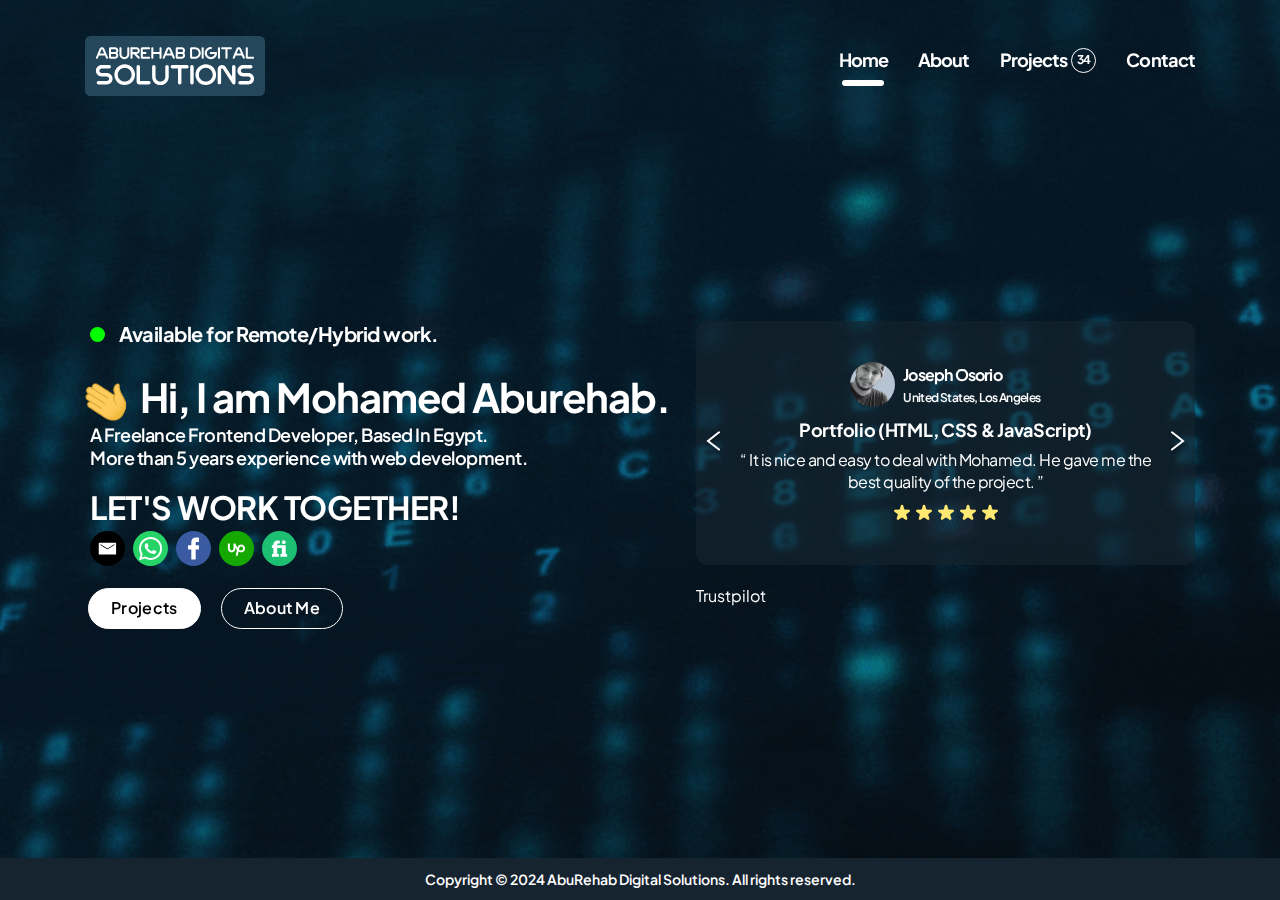
==== commit abb5e7ae: "Update index.html" ====
--- a/index.html
+++ b/index.html
@@ -97,7 +97,7 @@
       <div class="navbar-up">
         <div class="container">
           <nav>
-            <a class="nav-logo" href="/"
+            <a class="nav-logo" href="index.html"
               ><img
                 class="desktop"
                 src="img/logo.svg"
@@ -124,7 +124,7 @@
                   /></a>
                 </li>
                 <li class="nav-item">
-                  <a class="nav-link active" href="/">Home</a>
+                  <a class="nav-link active" href="index.html">Home</a>
                 </li>
                 <li class="nav-item">
                   <a class="nav-link" href="about.html">About</a>
